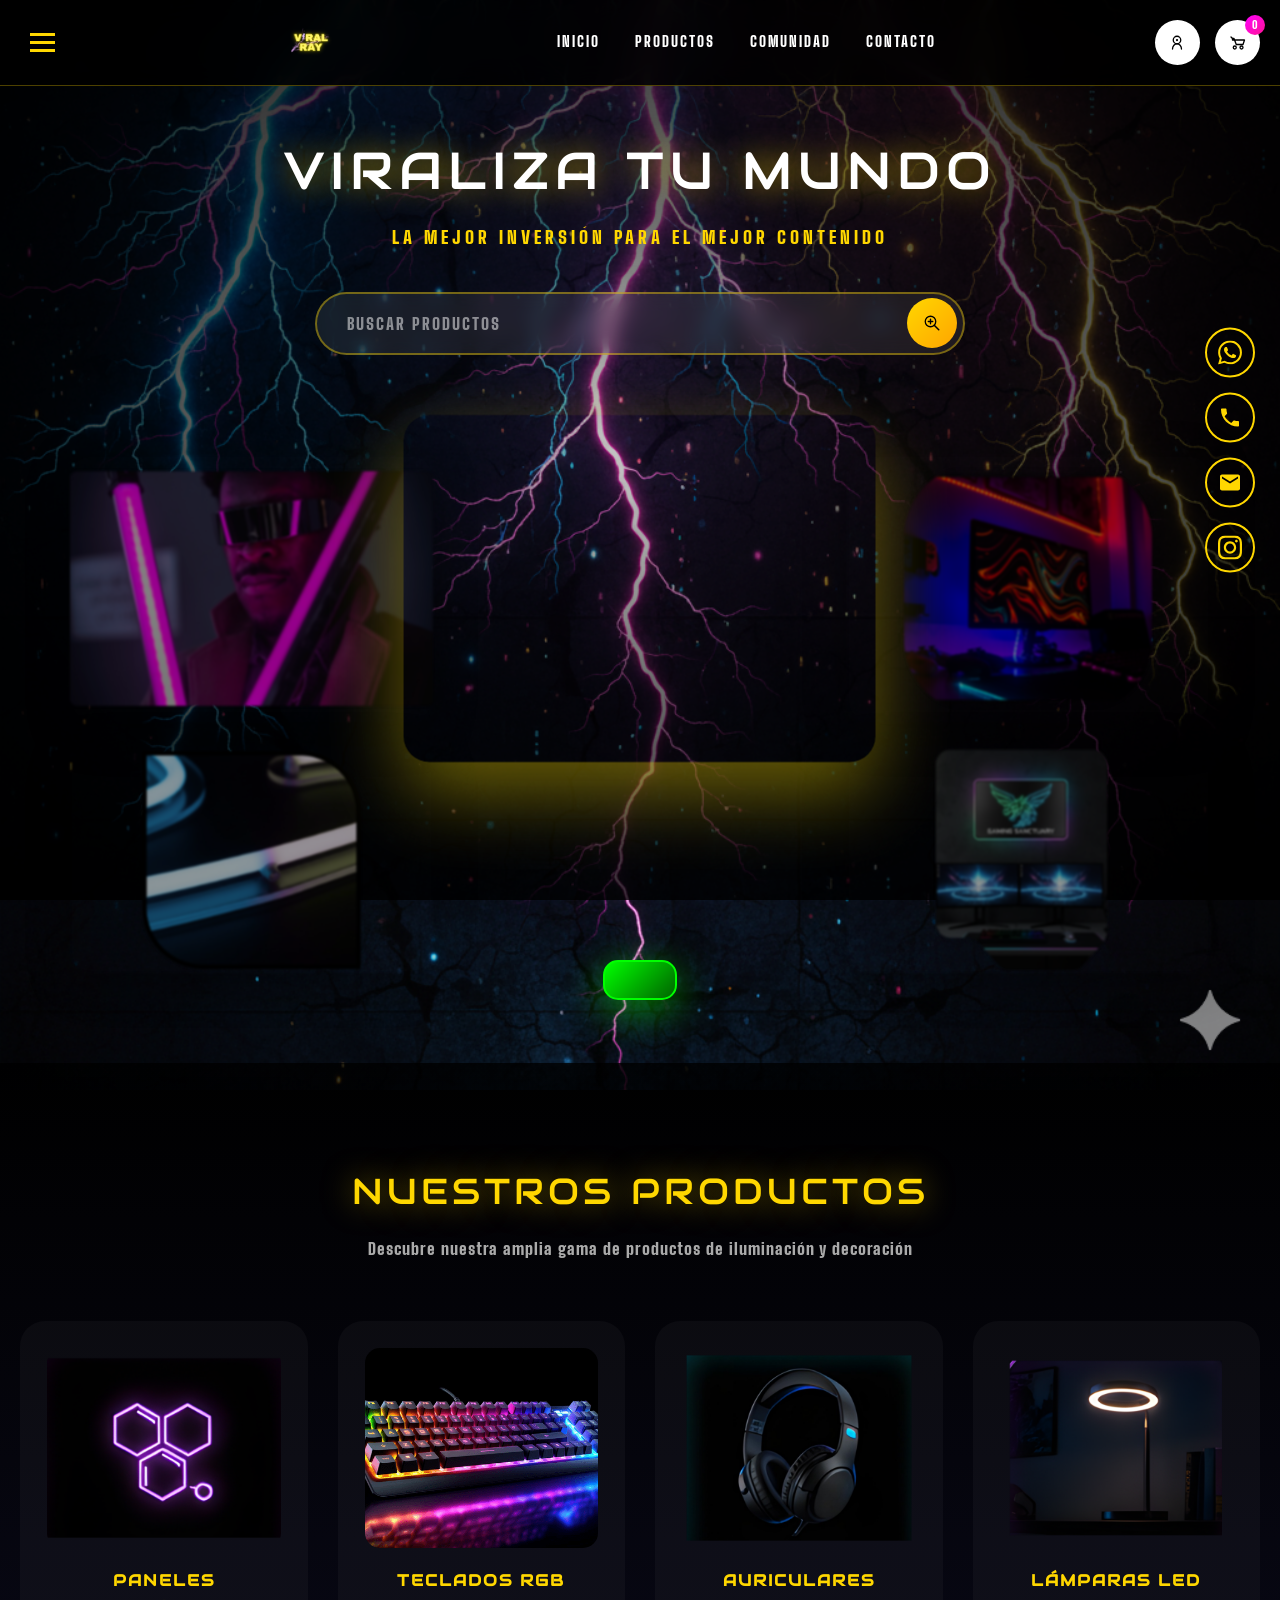
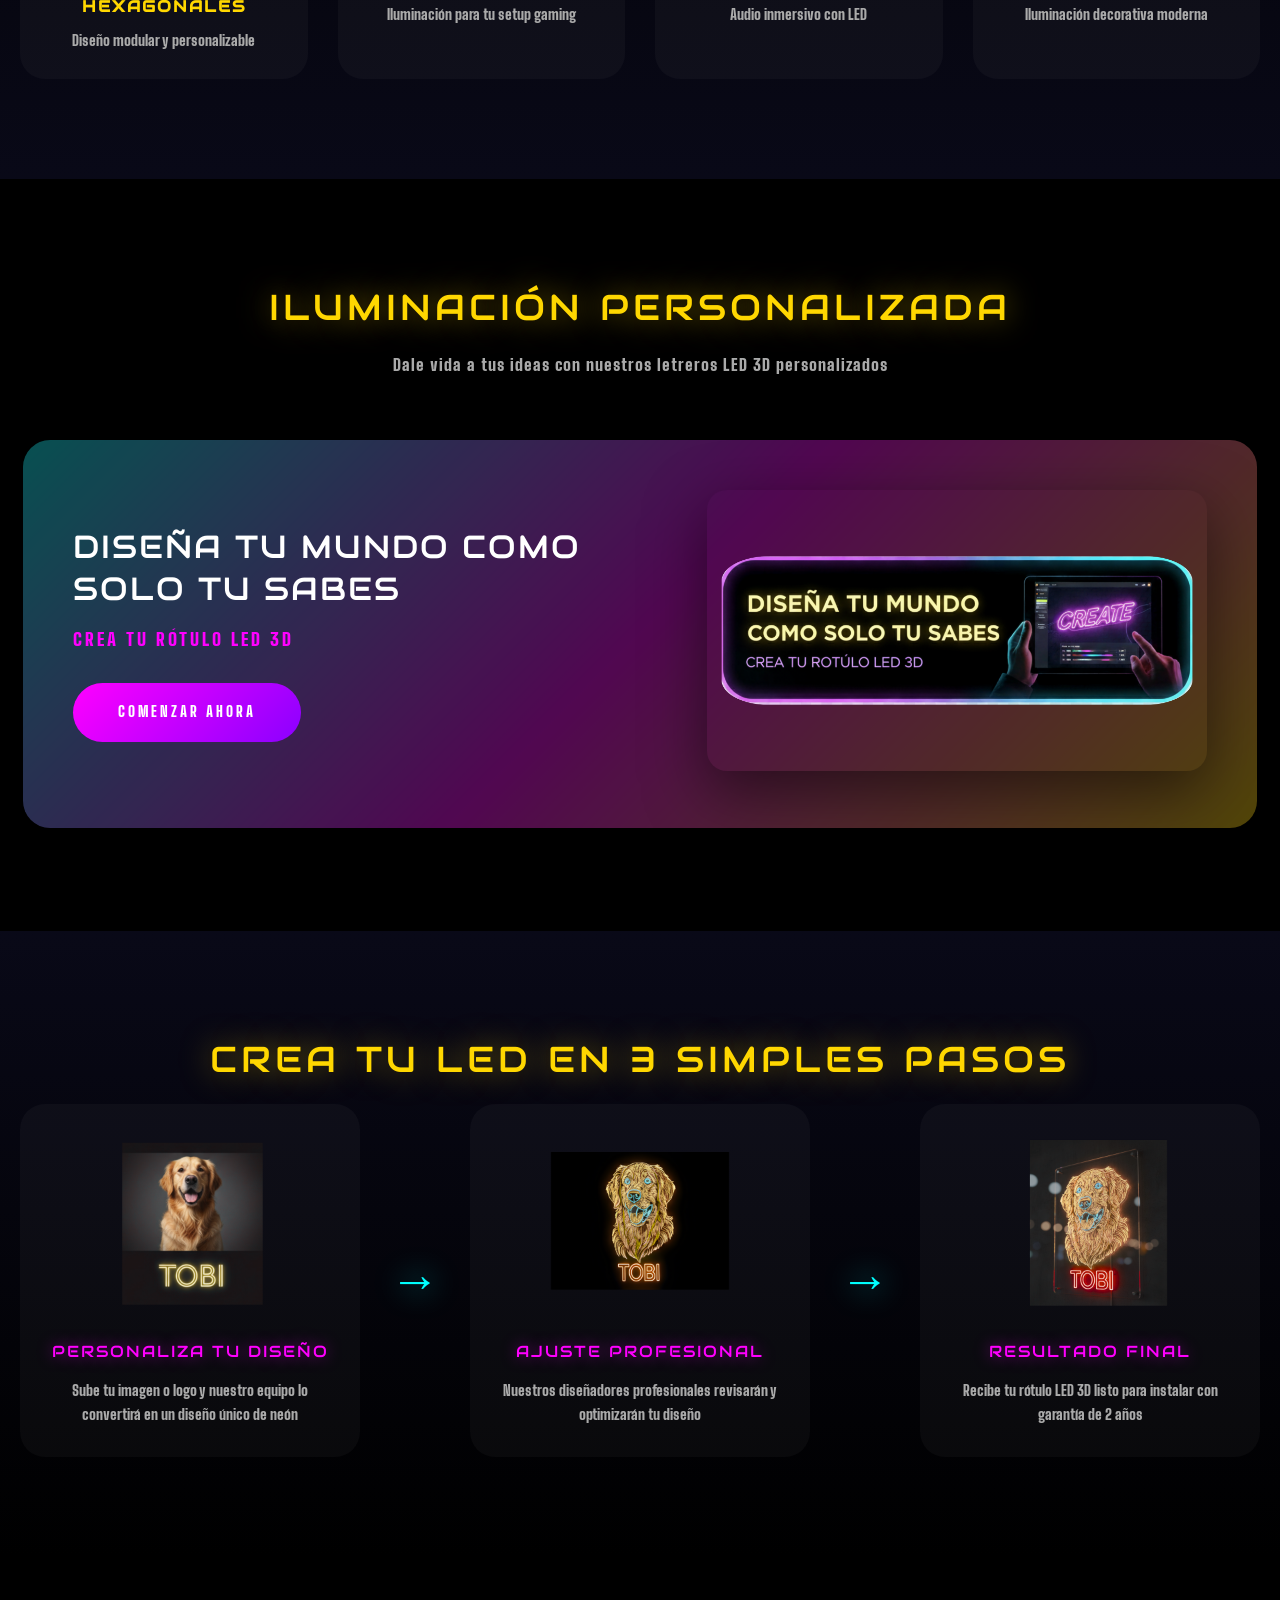
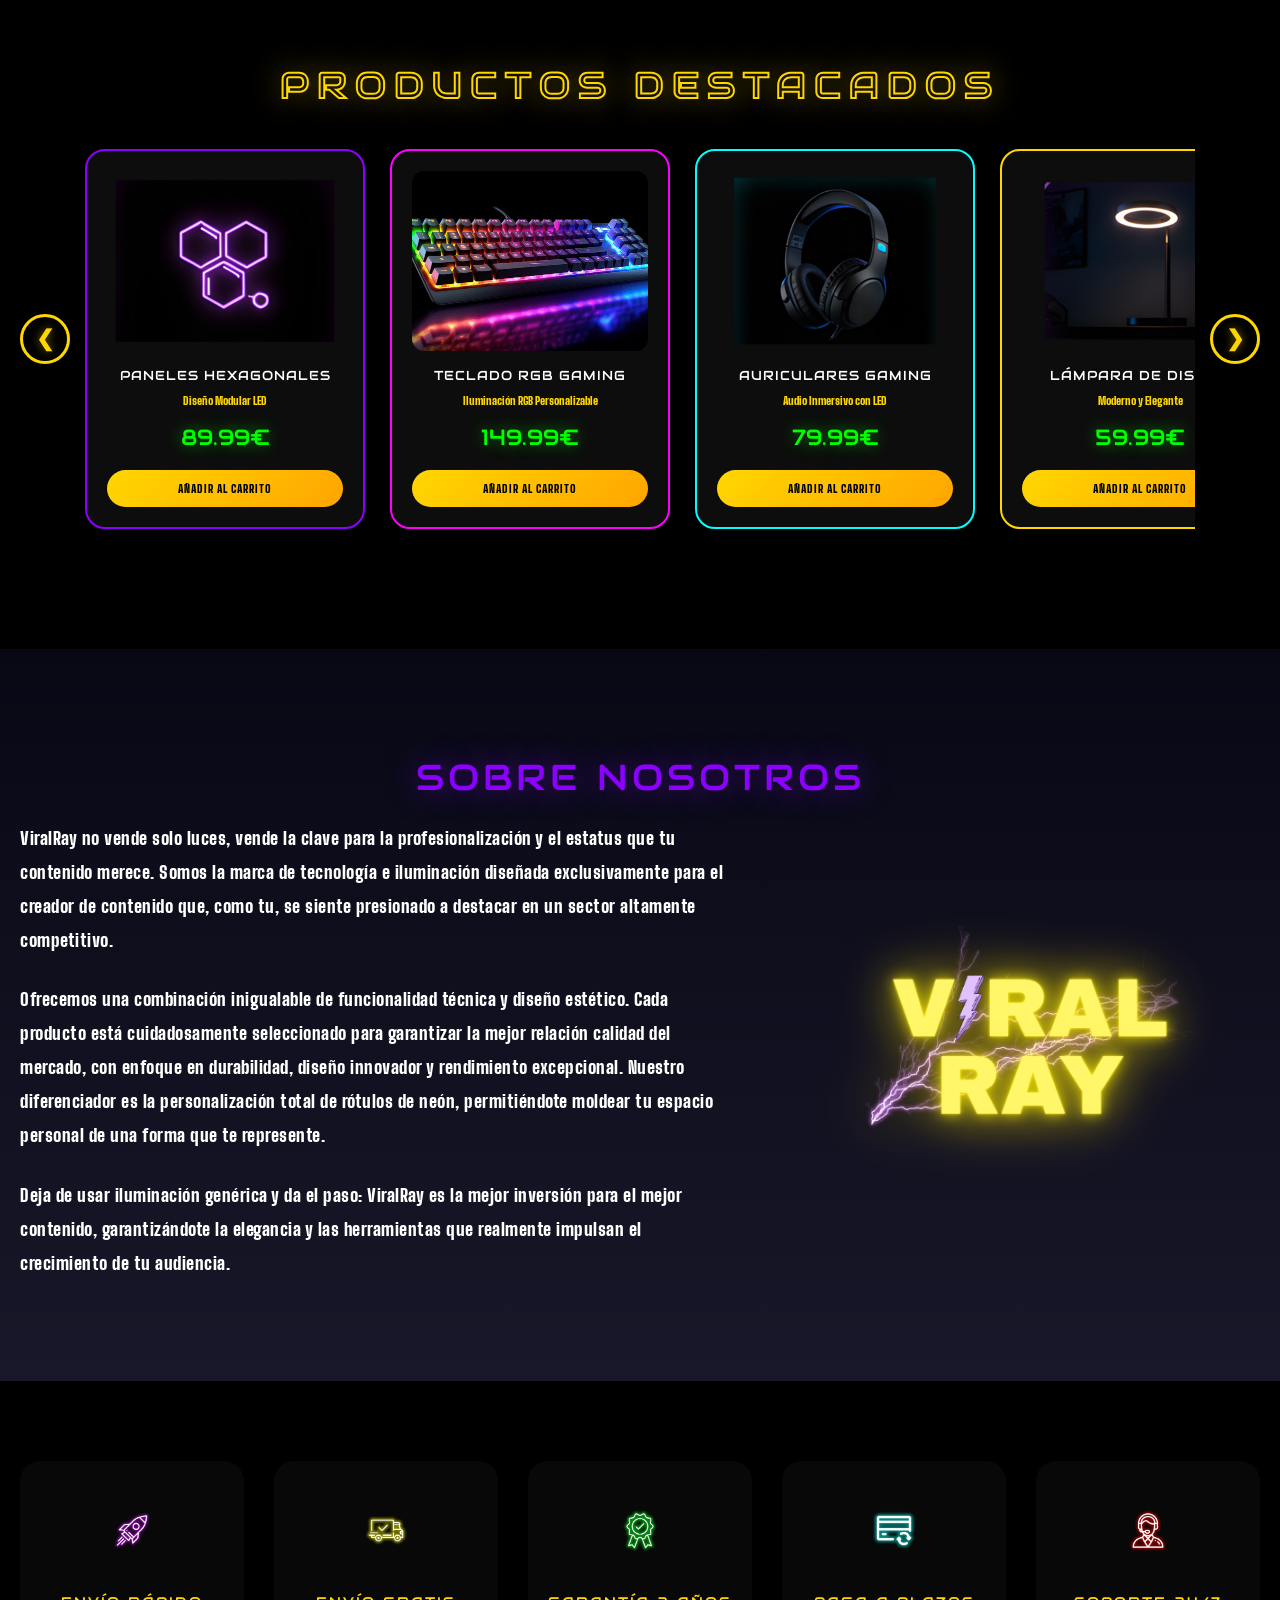
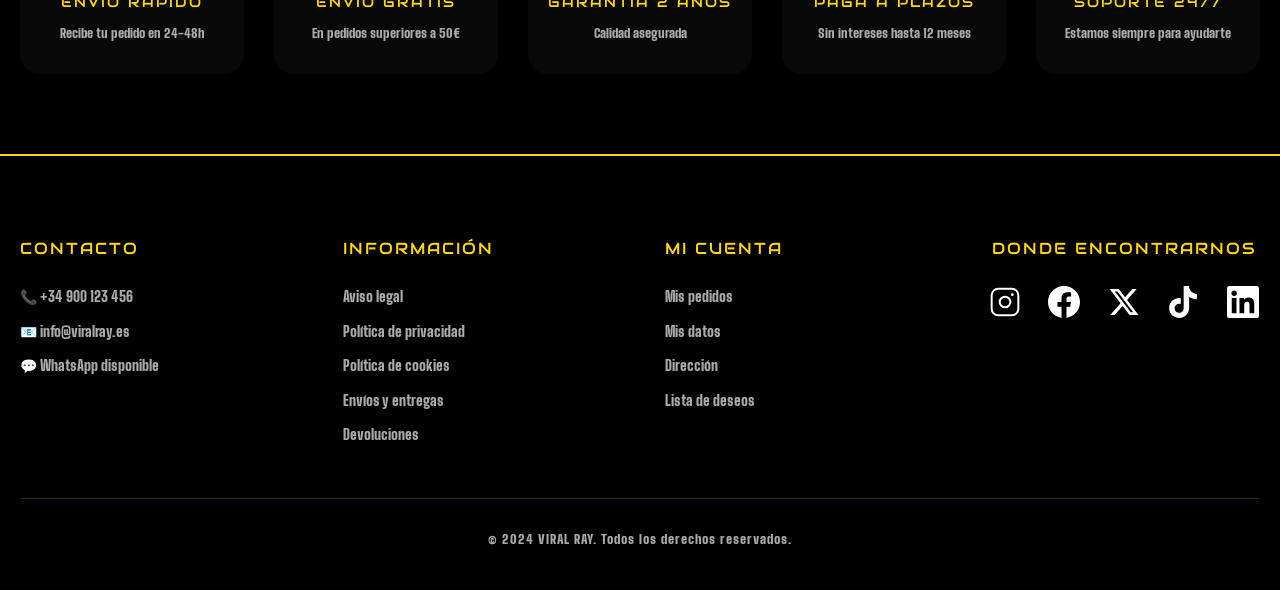
==== index.html @ b5e38661 "Actualización completa: carrito con cantidades, página de pago, páginas legales, sesión persistente " ====
<!DOCTYPE html>
<html lang="es">
<head>
    <meta charset="UTF-8">
    <meta name="viewport" content="width=device-width, initial-scale=1.0">
    <title>VIRAL RAY - Ilumina Tu Mundo</title>
    <link rel="stylesheet" href="styles.css">
    <!-- Favicon ViralRAY -->
    <link rel="icon" type="image/png" href="images/VIRALRAY.png">
</head>
<body>
    <!-- Encabezado -->
    <header class="encabezado">
        <div class="contenedor-encabezado">
            <div class="menu-desplegable">
                <span></span>
                <span></span>
                <span></span>
            </div>

            <div class="logotipo">
                <img src="images/logo-grande-sinfondo.png" alt="VIRAL RAY Logo" class="imagen-logotipo">
            </div>

            <nav class="menu-navegacion">
                <a href="#inicio" class="enlace-navegacion">INICIO</a>
                <a href="#productos" class="enlace-navegacion">PRODUCTOS</a>
                <a href="#comunidad" class="enlace-navegacion">COMUNIDAD</a>
                <a href="#contacto" class="enlace-navegacion">CONTACTO</a>
            </nav>

            <div class="iconos-encabezado">
                <a href="perfil.html" class="contenedor-icono icono-usuario" title="Mi Cuenta">
                    <img src="images/icon-user.svg" alt="Mi Cuenta" class="icono-svg">
                </a>
                <div class="contenedor-icono icono-carrito" title="Mi Cesta">
                    <img src="images/icon-cart.svg" alt="Mi Cesta" class="icono-svg">
                    <span class="contador-carrito">0</span>
                </div>
            </div>
        </div>
    </header>

    <!-- Sección Héroe -->
    <section class="heroe" id="inicio">
        <div class="contenido-heroe">
            <h1 class="titulo-heroe">VIRALIZA TU MUNDO</h1>
            <p class="subtitulo-heroe">LA MEJOR INVERSIÓN PARA EL MEJOR CONTENIDO</p>

            <div class="contenedor-busqueda">
                <input type="text" placeholder="BUSCAR PRODUCTOS" class="entrada-busqueda">
                <button class="boton-busqueda">
                    <img src="images/icon-search.svg" alt="Buscar" class="icono-busqueda">
                </button>
            </div>

            <!-- Galería Dinámica con Video -->
            <div class="galeria-heroe" id="galeriaHeroe">
                <div class="elemento-galeria" data-indice="0">
                    <img src="images/portada-1.png" alt="Contenido Viral 1">
                </div>
                <div class="elemento-galeria" data-indice="1">
                    <img src="images/portada-2.png" alt="Contenido Viral 2">
                </div>
                <div class="elemento-galeria elemento-video" data-indice="2">
                    <video autoplay muted loop playsinline>
                        <source src="images/Video_HOME.mp4" type="video/mp4">
                    </video>
                    <div class="superposicion-video">
                        <span class="icono-reproduccion">▶</span>
                    </div>
                </div>
                <div class="elemento-galeria" data-indice="3">
                    <img src="images/portada-3.png" alt="Contenido Viral 3">
                </div>
                <div class="elemento-galeria" data-indice="4">
                    <img src="images/portada-4.png" alt="Contenido Viral 4">
                </div>
            </div>
        </div>

        <!-- Barra de Contacto Flotante -->
        <div class="contacto-flotante">
            <a href="https://wa.me/34900123456" class="elemento-contacto" title="WhatsApp" target="_blank">
                <svg viewBox="0 0 24 24" fill="currentColor">
                    <path d="M17.472 14.382c-.297-.149-1.758-.867-2.03-.967-.273-.099-.471-.148-.67.15-.197.297-.767.966-.94 1.164-.173.199-.347.223-.644.075-.297-.15-1.255-.463-2.39-1.475-.883-.788-1.48-1.761-1.653-2.059-.173-.297-.018-.458.13-.606.134-.133.298-.347.446-.52.149-.174.198-.298.298-.497.099-.198.05-.371-.025-.52-.075-.149-.669-1.612-.916-2.207-.242-.579-.487-.5-.669-.51-.173-.008-.371-.01-.57-.01-.198 0-.52.074-.792.372-.272.297-1.04 1.016-1.04 2.479 0 1.462 1.065 2.875 1.213 3.074.149.198 2.096 3.2 5.077 4.487.709.306 1.262.489 1.694.625.712.227 1.36.195 1.871.118.571-.085 1.758-.719 2.006-1.413.248-.694.248-1.289.173-1.413-.074-.124-.272-.198-.57-.347m-5.421 7.403h-.004a9.87 9.87 0 01-5.031-1.378l-.361-.214-3.741.982.998-3.648-.235-.374a9.86 9.86 0 01-1.51-5.26c.001-5.45 4.436-9.884 9.888-9.884 2.64 0 5.122 1.03 6.988 2.898a9.825 9.825 0 012.893 6.994c-.003 5.45-4.437 9.884-9.885 9.884m8.413-18.297A11.815 11.815 0 0012.05 0C5.495 0 .16 5.335.157 11.892c0 2.096.547 4.142 1.588 5.945L.057 24l6.305-1.654a11.882 11.882 0 005.683 1.448h.005c6.554 0 11.89-5.335 11.893-11.893a11.821 11.821 0 00-3.48-8.413z"/>
                </svg>
            </a>
            <a href="tel:+34900123456" class="elemento-contacto" title="Teléfono">
                <svg viewBox="0 0 24 24" fill="currentColor">
                    <path d="M6.62 10.79c1.44 2.83 3.76 5.14 6.59 6.59l2.2-2.2c.27-.27.67-.36 1.02-.24 1.12.37 2.33.57 3.57.57.55 0 1 .45 1 1V20c0 .55-.45 1-1 1-9.39 0-17-7.61-17-17 0-.55.45-1 1-1h3.5c.55 0 1 .45 1 1 0 1.25.2 2.45.57 3.57.11.35.03.74-.25 1.02l-2.2 2.2z"/>
                </svg>
            </a>
            <a href="#contacto" class="elemento-contacto" title="Email">
                <svg viewBox="0 0 24 24" fill="currentColor">
                    <path d="M20 4H4c-1.1 0-1.99.9-1.99 2L2 18c0 1.1.9 2 2 2h16c1.1 0 2-.9 2-2V6c0-1.1-.9-2-2-2zm0 4l-8 5-8-5V6l8 5 8-5v2z"/>
                </svg>
            </a>
            <a href="#" class="elemento-contacto" title="Instagram">
                <svg viewBox="0 0 24 24" fill="currentColor">
                    <path d="M12 2.163c3.204 0 3.584.012 4.85.07 3.252.148 4.771 1.691 4.919 4.919.058 1.265.069 1.645.069 4.849 0 3.205-.012 3.584-.069 4.849-.149 3.225-1.664 4.771-4.919 4.919-1.266.058-1.644.07-4.85.07-3.204 0-3.584-.012-4.849-.07-3.26-.149-4.771-1.699-4.919-4.92-.058-1.265-.07-1.644-.07-4.849 0-3.204.013-3.583.07-4.849.149-3.227 1.664-4.771 4.919-4.919 1.266-.057 1.645-.069 4.849-.069zm0-2.163c-3.259 0-3.667.014-4.947.072-4.358.2-6.78 2.618-6.98 6.98-.059 1.281-.073 1.689-.073 4.948 0 3.259.014 3.668.072 4.948.2 4.358 2.618 6.78 6.98 6.98 1.281.058 1.689.072 4.948.072 3.259 0 3.668-.014 4.948-.072 4.354-.2 6.782-2.618 6.979-6.98.059-1.28.073-1.689.073-4.948 0-3.259-.014-3.667-.072-4.947-.196-4.354-2.617-6.78-6.979-6.98-1.281-.059-1.69-.073-4.949-.073zm0 5.838c-3.403 0-6.162 2.759-6.162 6.162s2.759 6.163 6.162 6.163 6.162-2.759 6.162-6.163c0-3.403-2.759-6.162-6.162-6.162zm0 10.162c-2.209 0-4-1.79-4-4 0-2.209 1.791-4 4-4s4 1.791 4 4c0 2.21-1.791 4-4 4zm6.406-11.845c-.796 0-1.441.645-1.441 1.44s.645 1.44 1.441 1.44c.795 0 1.439-.645 1.439-1.44s-.644-1.44-1.439-1.44z"/>
                </svg>
            </a>
        </div>
    </section>

    <!-- Sección de Productos -->
    <section class="seccion-productos" id="productos">
        <div class="contenedor">
            <h2 class="titulo-seccion amarillo">NUESTROS PRODUCTOS</h2>
            <p class="subtitulo-seccion">Descubre nuestra amplia gama de productos de iluminación y decoración</p>

            <div class="cuadricula-productos">
                <div class="categoria-producto">
                    <div class="imagen-categoria">
                        <img src="images/productos/Panel hexagonal.png" alt="Paneles Hexagonales">
                    </div>
                    <h3>PANELES HEXAGONALES</h3>
                    <p>Diseño modular y personalizable</p>
                </div>
                <div class="categoria-producto">
                    <div class="imagen-categoria">
                        <img src="images/productos/Teclado RGB.png" alt="Teclados RGB">
                    </div>
                    <h3>TECLADOS RGB</h3>
                    <p>Iluminación para tu setup gaming</p>
                </div>
                <div class="categoria-producto">
                    <div class="imagen-categoria">
                        <img src="images/productos/Cascos.png" alt="Auriculares Gaming">
                    </div>
                    <h3>AURICULARES</h3>
                    <p>Audio inmersivo con LED</p>
                </div>
                <div class="categoria-producto">
                    <div class="imagen-categoria">
                        <img src="images/productos/Lámpara de diseño.png" alt="Lámparas LED">
                    </div>
                    <h3>LÁMPARAS LED</h3>
                    <p>Iluminación decorativa moderna</p>
                </div>
            </div>
        </div>
    </section>

    <!-- Sección de Iluminación Personalizada -->
    <section class="iluminacion-personalizada">
        <div class="contenedor">
            <h2 class="titulo-seccion amarillo">ILUMINACIÓN PERSONALIZADA</h2>
            <p class="subtitulo-seccion">Dale vida a tus ideas con nuestros letreros LED 3D personalizados</p>

            <div class="banner-promocional">
                <div class="contenido-promocional">
                    <h3>DISEÑA TU MUNDO COMO SOLO TU SABES</h3>
                    <p class="subtitulo-promocional">CREA TU RÓTULO LED 3D</p>
                    <a href="#" class="boton-accion">COMENZAR AHORA</a>
                </div>
                <div class="imagen-promocional">
                    <img src="images/Imagen completa.png" alt="Crea tu rótulo">
                </div>
            </div>
        </div>
    </section>

    <!-- Sección de Pasos -->
    <section class="seccion-pasos">
        <div class="contenedor">
            <h2 class="titulo-seccion amarillo">CREA TU LED EN 3 SIMPLES PASOS</h2>

            <div class="contenedor-pasos">
                <div class="tarjeta-paso">
                    <div class="imagen-paso">
                        <img src="images/Paso 1.png" alt="Paso 1: Sube tu diseño">
                    </div>
                    <h3 class="titulo-paso magenta">PERSONALIZA TU DISEÑO</h3>
                    <p class="descripcion-paso">Sube tu imagen o logo y nuestro equipo lo convertirá en un diseño único de neón</p>
                </div>

                <div class="flecha-paso">→</div>

                <div class="tarjeta-paso">
                    <div class="imagen-paso">
                        <img src="images/Paso 2.png" alt="Paso 2: Ajuste profesional">
                    </div>
                    <h3 class="titulo-paso magenta">AJUSTE PROFESIONAL</h3>
                    <p class="descripcion-paso">Nuestros diseñadores profesionales revisarán y optimizarán tu diseño</p>
                </div>

                <div class="flecha-paso">→</div>

                <div class="tarjeta-paso">
                    <div class="imagen-paso">
                        <img src="images/Paso 3.png" alt="Paso 3: Recibe tu producto">
                    </div>
                    <h3 class="titulo-paso magenta">RESULTADO FINAL</h3>
                    <p class="descripcion-paso">Recibe tu rótulo LED 3D listo para instalar con garantía de 2 años</p>
                </div>
            </div>
        </div>
    </section>

    <!-- Sección de Productos Destacados -->
    <section class="productos-destacados" id="productos-destacados">
        <div class="contenedor">
            <h2 class="titulo-seccion amarillo estarcido">PRODUCTOS DESTACADOS</h2>

            <div class="carrusel-productos">
                <button class="flecha-carrusel izq" onclick="moverCarrusel(-1)">❮</button>
                <div class="pista-productos" id="pistaProductos">
                    <div class="tarjeta-producto" data-producto="1" data-nombre="Paneles Hexagonales LED" data-precio="89.99">
                        <div class="imagen-producto">
                            <img src="images/productos/Panel hexagonal.png" alt="Paneles Hexagonales">
                        </div>
                        <div class="informacion-producto">
                            <h4 class="titulo-producto">PANELES HEXAGONALES</h4>
                            <p class="subtitulo-producto">Diseño Modular LED</p>
                            <p class="precio-producto">89.99€</p>
                            <button type="button" class="boton-agregar-carrito" onclick="agregarAlCarritoDesdeBoton(this)">AÑADIR AL CARRITO</button>
                        </div>
                    </div>

                    <div class="tarjeta-producto" data-producto="2" data-nombre="Teclado Mecánico RGB" data-precio="149.99">
                        <div class="imagen-producto">
                            <img src="images/productos/Teclado RGB.png" alt="Teclado RGB">
                        </div>
                        <div class="informacion-producto">
                            <h4 class="titulo-producto">TECLADO RGB GAMING</h4>
                            <p class="subtitulo-producto">Iluminación RGB Personalizable</p>
                            <p class="precio-producto">149.99€</p>
                            <button type="button" class="boton-agregar-carrito" onclick="agregarAlCarritoDesdeBoton(this)">AÑADIR AL CARRITO</button>
                        </div>
                    </div>

                    <div class="tarjeta-producto" data-producto="3" data-nombre="Auriculares Gaming Pro" data-precio="79.99">
                        <div class="imagen-producto">
                            <img src="images/productos/Cascos.png" alt="Auriculares">
                        </div>
                        <div class="informacion-producto">
                            <h4 class="titulo-producto">AURICULARES GAMING</h4>
                            <p class="subtitulo-producto">Audio Inmersivo con LED</p>
                            <p class="precio-producto">79.99€</p>
                            <button type="button" class="boton-agregar-carrito" onclick="agregarAlCarritoDesdeBoton(this)">AÑADIR AL CARRITO</button>
                        </div>
                    </div>

                    <div class="tarjeta-producto" data-producto="4" data-nombre="Lámpara LED de Diseño" data-precio="59.99">
                        <div class="imagen-producto">
                            <img src="images/productos/Lámpara de diseño.png" alt="Lámpara">
                        </div>
                        <div class="informacion-producto">
                            <h4 class="titulo-producto">LÁMPARA DE DISEÑO</h4>
                            <p class="subtitulo-producto">Moderno y Elegante</p>
                            <p class="precio-producto">59.99€</p>
                            <button type="button" class="boton-agregar-carrito" onclick="agregarAlCarritoDesdeBoton(this)">AÑADIR AL CARRITO</button>
                        </div>
                    </div>

                    <div class="tarjeta-producto" data-producto="5" data-nombre="Pack Completo Gaming" data-precio="249.99">
                        <div class="imagen-producto">
                            <img src="images/portada-2.png" alt="Pack Gaming">
                        </div>
                        <div class="informacion-producto">
                            <h4 class="titulo-producto">PACK GAMING SETUP</h4>
                            <p class="subtitulo-producto">Todo lo que necesitas</p>
                            <p class="precio-producto">249.99€</p>
                            <button type="button" class="boton-agregar-carrito" onclick="agregarAlCarritoDesdeBoton(this)">AÑADIR AL CARRITO</button>
                        </div>
                    </div>

                    <div class="tarjeta-producto" data-producto="6" data-nombre="Rótulo LED Personalizado" data-precio="129.99">
                        <div class="imagen-producto">
                            <img src="images/portada-3.png" alt="Rótulo LED">
                        </div>
                        <div class="informacion-producto">
                            <h4 class="titulo-producto">RÓTULO LED 3D</h4>
                            <p class="subtitulo-producto">Personaliza tu espacio</p>
                            <p class="precio-producto">129.99€</p>
                            <button type="button" class="boton-agregar-carrito" onclick="agregarAlCarritoDesdeBoton(this)">AÑADIR AL CARRITO</button>
                        </div>
                    </div>

                    <div class="tarjeta-producto" data-producto="7" data-nombre="Panel RGB 60cm" data-precio="69.99">
                        <div class="imagen-producto">
                            <img src="images/portada-4.png" alt="Panel RGB">
                        </div>
                        <div class="informacion-producto">
                            <h4 class="titulo-producto">PANEL RGB 60CM</h4>
                            <p class="subtitulo-producto">Iluminación ambiental</p>
                            <p class="precio-producto">69.99€</p>
                            <button type="button" class="boton-agregar-carrito" onclick="agregarAlCarritoDesdeBoton(this)">AÑADIR AL CARRITO</button>
                        </div>
                    </div>
                </div>
                <button class="flecha-carrusel der" onclick="moverCarrusel(1)">❯</button>
            </div>
        </div>
    </section>

    <!-- Sección Sobre Nosotros -->
    <section class="seccion-confianza" id="comunidad">
        <div class="contenedor">
            <h2 class="titulo-seccion purpura">SOBRE NOSOTROS</h2>

            <div class="contenido-confianza">
                <div class="texto-confianza">
                    <p>ViralRay no vende solo luces, vende la clave para la profesionalización y el estatus que tu contenido merece. Somos la marca de tecnología e iluminación diseñada exclusivamente para el creador de contenido que, como tu, se siente presionado a destacar en un sector altamente competitivo.</p>
                    <br>
                    <p>Ofrecemos una combinación inigualable de funcionalidad técnica y diseño estético. Cada producto está cuidadosamente seleccionado para garantizar la mejor relación calidad del mercado, con enfoque en durabilidad, diseño innovador y rendimiento excepcional. Nuestro diferenciador es la personalización total de rótulos de neón, permitiéndote moldear tu espacio personal de una forma que te represente.</p>
                    <br>
                    <p>Deja de usar iluminación genérica y da el paso: ViralRay es la mejor inversión para el mejor contenido, garantizándote la elegancia y las herramientas que realmente impulsan el crecimiento de tu audiencia.</p>
                </div>
                <div class="logotipo-confianza">
                    <img src="images/logo-grande-sinfondo.png" alt="VIRAL RAY Logo" class="imagen-logotipo-confianza">
                </div>
            </div>
        </div>
    </section>

    <!-- Sección de Elementos de Confianza -->
    <section class="elementos-confianza">
        <div class="contenedor">
            <div class="cuadricula-elementos">
                <div class="tarjeta-elemento">
                    <div class="icono-elemento">
                        <img src="images/Cohete.png" alt="Envío Rápido">
                    </div>
                    <h4>ENVÍO RÁPIDO</h4>
                    <p>Recibe tu pedido en 24-48h</p>
                </div>

                <div class="tarjeta-elemento">
                    <div class="icono-elemento">
                        <img src="images/Camión.png" alt="Envío Gratis">
                    </div>
                    <h4>ENVÍO GRATIS</h4>
                    <p>En pedidos superiores a 50€</p>
                </div>

                <div class="tarjeta-elemento">
                    <div class="icono-elemento">
                        <img src="images/Garantía.png" alt="Garantía">
                    </div>
                    <h4>GARANTÍA 2 AÑOS</h4>
                    <p>Calidad asegurada</p>
                </div>

                <div class="tarjeta-elemento">
                    <div class="icono-elemento">
                        <img src="images/Pagar a palzos.png" alt="Pago a Plazos">
                    </div>
                    <h4>PAGA A PLAZOS</h4>
                    <p>Sin intereses hasta 12 meses</p>
                </div>

                <div class="tarjeta-elemento">
                    <div class="icono-elemento">
                        <img src="images/Atención 24_7.png" alt="Atención 24/7">
                    </div>
                    <h4>SOPORTE 24/7</h4>
                    <p>Estamos siempre para ayudarte</p>
                </div>
            </div>
        </div>
    </section>

    <!-- Pie de Página -->
    <footer class="pie-pagina" id="contacto">
        <div class="contenedor">
            <div class="contenido-pie">
                <div class="columna-pie">
                    <h4 class="titulo-pie">CONTACTO</h4>
                    <p>📞 +34 900 123 456</p>
                    <p>📧 info@viralray.es</p>
                    <p>💬 WhatsApp disponible</p>
                </div>

                <div class="columna-pie">
                    <h4 class="titulo-pie">INFORMACIÓN</h4>
                    <a href="aviso-legal.html">Aviso legal</a>
                    <a href="politica-privacidad.html">Política de privacidad</a>
                    <a href="politica-cookies.html">Política de cookies</a>
                    <a href="envios.html">Envíos y entregas</a>
                    <a href="envios.html">Devoluciones</a>
                </div>

                <div class="columna-pie">
                    <h4 class="titulo-pie">MI CUENTA</h4>
                    <a href="#" class="enlace-cuenta" data-accion="pedidos">Mis pedidos</a>
                    <a href="#" class="enlace-cuenta" data-accion="datos">Mis datos</a>
                    <a href="#" class="enlace-cuenta" data-accion="direccion">Dirección</a>
                    <a href="#" class="enlace-cuenta" data-accion="lista-deseos">Lista de deseos</a>
                </div>

                <div class="columna-pie columna-social">
                    <h4 class="titulo-pie">DONDE ENCONTRARNOS</h4>
                    <div class="iconos-sociales">
                        <a href="#" class="icono-social" title="Instagram">
                            <svg viewBox="0 0 24 24" fill="none" stroke="currentColor" stroke-width="1.5">
                                <rect x="2" y="2" width="20" height="20" rx="5" ry="5"></rect>
                                <circle cx="12" cy="12" r="4"></circle>
                                <circle cx="17.5" cy="6.5" r="1" fill="currentColor" stroke="none"></circle>
                            </svg>
                        </a>
                        <a href="#" class="icono-social" title="Facebook">
                            <svg viewBox="0 0 24 24" fill="currentColor">
                                <path d="M24 12.073c0-6.627-5.373-12-12-12s-12 5.373-12 12c0 5.99 4.388 10.954 10.125 11.854v-8.385H7.078v-3.47h3.047V9.43c0-3.007 1.792-4.669 4.533-4.669 1.312 0 2.686.235 2.686.235v2.953H15.83c-1.491 0-1.956.925-1.956 1.874v2.25h3.328l-.532 3.47h-2.796v8.385C19.612 23.027 24 18.062 24 12.073z"/>
                            </svg>
                        </a>
                        <a href="#" class="icono-social" title="X">
                            <svg viewBox="0 0 24 24" fill="currentColor">
                                <path d="M18.244 2.25h3.308l-7.227 8.26 8.502 11.24H16.17l-5.214-6.817L4.99 21.75H1.68l7.73-8.835L1.254 2.25H8.08l4.713 6.231zm-1.161 17.52h1.833L7.084 4.126H5.117z"/>
                            </svg>
                        </a>
                        <a href="#" class="icono-social" title="TikTok">
                            <svg viewBox="0 0 24 24" fill="currentColor">
                                <path d="M12.525.02c1.31-.02 2.61-.01 3.91-.02.08 1.53.63 3.09 1.75 4.17 1.12 1.11 2.7 1.62 4.24 1.79v4.03c-1.44-.05-2.89-.35-4.2-.97-.57-.26-1.1-.59-1.62-.93-.01 2.92.01 5.84-.02 8.75-.08 1.4-.54 2.79-1.35 3.94-1.31 1.92-3.58 3.17-5.91 3.21-1.43.08-2.86-.31-4.08-1.03-2.02-1.19-3.44-3.37-3.65-5.71-.02-.5-.03-1-.01-1.49.18-1.9 1.12-3.72 2.58-4.96 1.66-1.44 3.98-2.13 6.15-1.72.02 1.48-.04 2.96-.04 4.44-.99-.32-2.15-.23-3.02.37-.63.41-1.11 1.04-1.36 1.75-.21.51-.15 1.07-.14 1.61.24 1.64 1.82 3.02 3.5 2.87 1.12-.01 2.19-.66 2.77-1.61.19-.33.4-.67.41-1.06.1-1.79.06-3.57.07-5.36.01-4.03-.01-8.05.02-12.07z"/>
                            </svg>
                        </a>
                        <a href="#" class="icono-social" title="LinkedIn">
                            <svg viewBox="0 0 24 24" fill="currentColor">
                                <path d="M20.447 20.452h-3.554v-5.569c0-1.328-.027-3.037-1.852-3.037-1.853 0-2.136 1.445-2.136 2.939v5.667H9.351V9h3.414v1.561h.046c.477-.9 1.637-1.85 3.37-1.85 3.601 0 4.267 2.37 4.267 5.455v6.286zM5.337 7.433c-1.144 0-2.063-.926-2.063-2.065 0-1.138.92-2.063 2.063-2.063 1.14 0 2.064.925 2.064 2.063 0 1.139-.925 2.065-2.064 2.065zm1.782 13.019H3.555V9h3.564v11.452zM22.225 0H1.771C.792 0 0 .774 0 1.729v20.542C0 23.227.792 24 1.771 24h20.451C23.2 24 24 23.227 24 22.271V1.729C24 .774 23.2 0 22.222 0h.003z"/>
                            </svg>
                        </a>
                    </div>
                </div>
            </div>

            <div class="parte-inferior-pie">
                <p>&copy; 2024 VIRAL RAY. Todos los derechos reservados.</p>
            </div>
        </div>
    </footer>

    <!-- Modal del Carrito -->
    <div class="modal-carrito" id="modalCarrito">
        <div class="contenido-modal-carrito">
            <div class="encabezado-modal-carrito">
                <h3>🛒 MI CESTA</h3>
                <button class="cerrar-modal" id="cerrarModalCarrito">&times;</button>
            </div>
            <div class="cuerpo-modal-carrito" id="cuerpoModalCarrito">
                <!-- Los productos del carrito se insertarán aquí -->
            </div>
            <div class="pie-modal-carrito">
                <div class="total-carrito">
                    <span>Total:</span>
                    <span id="totalCarrito">0.00€</span>
                </div>
                <button class="boton-pagar" id="botonPagar">IR AL PAGO</button>
                <div class="metodos-pago">
                    <p class="texto-metodos-pago">Pagos 100% seguros</p>
                    <div class="iconos-metodos-pago">
                        <div class="metodo-pago" title="Visa">
                            <svg viewBox="0 0 50 50" fill="none">
                                <rect width="50" height="50" rx="6" fill="#1A1F71"/>
                                <path d="M20.5 25.5L22 18H25L23.5 25.5L26 32H23L20.5 25.5ZM18 18L15.5 27L15 32H12L15.5 18H18ZM29.5 18L27.5 25.5L27 28H26.5L26 25.5L29.5 18ZM32 18L34.5 23.5L35 18H38L35 32H32L32 18ZM25 18L22.5 27L22 32H19L21.5 18H25Z" fill="white"/>
                            </svg>
                        </div>
                        <div class="metodo-pago" title="Mastercard">
                            <svg viewBox="0 0 50 50" fill="none">
                                <rect width="50" height="50" rx="6" fill="#333"/>
                                <circle cx="19" cy="25" r="10" fill="#EB001B"/>
                                <circle cx="31" cy="25" r="10" fill="#F79E1B"/>
                                <path d="M25 17.5C26.8 19.3 28 21.5 28 25C28 28.5 26.8 30.7 25 32.5C23.2 30.7 22 28.5 22 25C22 21.5 23.2 19.3 25 17.5Z" fill="#FF5F00"/>
                            </svg>
                        </div>
                        <div class="metodo-pago" title="PayPal">
                            <svg viewBox="0 0 50 50" fill="none">
                                <rect width="50" height="50" rx="6" fill="#003087"/>
                                <path d="M22 15H33C35.5 15 37.5 17 37.5 19.5C37.5 23 33 24 29 24H28V26.5C28 28 27.5 30 25 30H22V15ZM28 21H29.5C30.5 21 31.5 20.5 31.5 19.5C31.5 18.5 30.5 18 29.5 18H28V21Z" fill="white"/>
                                <path d="M18 15H14L12 22H15L14 30H17L18 26H19C21 26 23 24.5 23 22.5C23 20.5 21.5 19 19.5 19H18V15Z" fill="#003087"/>
                            </svg>
                        </div>
                        <div class="metodo-pago" title="Apple Pay">
                            <svg viewBox="0 0 50 50" fill="none">
                                <rect width="50" height="50" rx="6" fill="#000"/>
                                <path d="M15 20C16 18 18 17 20 17C21 17 22.5 17.5 23.5 18.5C24.3 19.3 25 20.5 25 22C25 24.5 23.5 26 21.5 26H20V29C20 29.5 19.5 30 19 30C18.5 30 18 29.5 18 29V20C17.5 20 16.5 20 15 20Z" fill="white"/>
                                <path d="M28 17C29 17 30.5 17.5 31.5 18.5C32.3 19.3 33 20.5 33 22C33 24.5 31.5 26 29.5 26C28.5 26 27 25.5 26 24.5V30C26 30.5 25.5 31 25 31C24.5 31 24 30.5 24 30V18C24.5 17.5 26 17 28 17Z" fill="white"/>
                            </svg>
                        </div>
                        <div class="metodo-pago" title="Bizum">
                            <svg viewBox="0 0 50 50" fill="none">
                                <rect width="50" height="50" rx="6" fill="#FF5722"/>
                                <text x="25" y="32" text-anchor="middle" fill="white" font-size="16" font-weight="bold" font-family="Arial">B</text>
                            </svg>
                        </div>
                    </div>
                    <div class="certificado-seguridad">
                        <svg viewBox="0 0 24 24" width="14" height="14" fill="#00AA00">
                            <path d="M12 1L3 5v6c0 5.55 3.84 10.74 9 12 5.16-1.26 9-6.45 9-12V5l-9-4zm-2 16l-4-4 1.41-1.41L10 14.17l6.59-6.59L18 9l-8 8z"/>
                        </svg>
                        <span>ssl seguro</span>
                    </div>
                </div>
            </div>
        </div>
    </div>

    <!-- Modal de Cuenta -->
    <div class="modal-cuenta" id="modalCuenta">
        <div class="contenido-modal-cuenta">
            <div class="encabezado-modal-cuenta">
                <img src="images/logo-grande-sinfondo.png" alt="VIRAL RAY" class="logotipo-cuenta">
                <button class="cerrar-modal" id="cerrarModalCuenta">&times;</button>
            </div>
            <div class="titulo-cuenta">INICIAR SESIÓN</div>
            <div class="linea-divisoria"></div>
            <div class="contenedor-formulario-cuenta">
                <!-- Formulario de Inicio de Sesión -->
                <form class="formulario-cuenta" id="formularioIniciarSesion">
                    <div class="inicio-social">
                        <button type="button" class="boton-google">
                            <svg viewBox="0 0 24 24" width="20" height="20">
                                <path fill="#4285F4" d="M22.56 12.25c0-.78-.07-1.53-.2-2.25H12v4.26h5.92c-.26 1.37-1.04 2.53-2.21 3.31v2.77h3.57c2.08-1.92 3.28-4.74 3.28-8.09z"/>
                                <path fill="#34A853" d="M12 23c2.97 0 5.46-.98 7.28-2.66l-3.57-2.77c-.98.66-2.23 1.06-3.71 1.06-2.86 0-5.29-1.93-6.16-4.53H2.18v2.84C3.99 20.53 7.7 23 12 23z"/>
                                <path fill="#FBBC05" d="M5.84 14.09c-.22-.66-.35-1.36-.35-2.09s.13-1.43.35-2.09V7.07H2.18C1.43 8.55 1 10.22 1 12s.43 3.45 1.18 4.93l2.85-2.22.81-.62z"/>
                                <path fill="#EA4335" d="M12 5.38c1.62 0 3.06.56 4.21 1.64l3.15-3.15C17.45 2.09 14.97 1 12 1 7.7 1 3.99 3.47 2.18 7.07l3.66 2.84c.87-2.6 3.3-4.53 6.16-4.53z"/>
                            </svg>
                            Iniciar sesión con Google
                        </button>
                    </div>
                    
                    <!-- reCAPTCHA -->
                    <div class="recaptcha-contenedor">
                        <div class="g-recaptcha" data-sitekey="6LeIxAcTAAAAAJcZVRqyHh71UMIEGNQ_MXjiZKhI"></div>
                    </div>
                    
                    <div class="divisor-formulario">
                        <span>o bien</span>
                    </div>
                    <div class="grupo-formulario">
                        <input type="email" id="correoIniciarSesion" placeholder="e-mail *" required>
                    </div>
                    <div class="grupo-formulario">
                        <input type="password" id="contrasenaIniciarSesion" placeholder="contraseña *" required>
                    </div>
                    <a href="#" class="contrasena-olvidada">He olvidado mi contraseña</a>
                    <button type="submit" class="boton-enviar">INICIAR SESIÓN</button>
                    
                    <div class="linea-divisoria-mini"></div>
                    <div class="enlace-registro">
                        <span>¿Eres nuevo cliente?</span>
                        <button type="button" class="boton-crear-cuenta" id="mostrarCrearCuenta">CREAR CUENTA</button>
                    </div>
                </form>

                <!-- Formulario de Registro -->
                <form class="formulario-cuenta oculto" id="formularioCrearCuenta">
                    <div class="titulo-formulario">CREAR CUENTA</div>
                    <div class="grupo-formulario">
                        <input type="text" id="nombreRegistro" placeholder="nombre completo *" required>
                    </div>
                    <div class="grupo-formulario">
                        <input type="email" id="correoRegistro" placeholder="e-mail *" required>
                    </div>
                    <div class="grupo-formulario">
                        <input type="password" id="contrasenaRegistro" placeholder="contraseña *" required>
                    </div>
                    <div class="grupo-formulario">
                        <input type="password" id="confirmarContrasena" placeholder="repetir contraseña *" required>
                    </div>
                    <div class="casilla-terminos">
                        <input type="checkbox" id="aceptarTerminos" required>
                        <label for="aceptarTerminos">Acepto los <a href="#">términos y condiciones</a></label>
                    </div>
                    <button type="submit" class="boton-enviar">CREAR CUENTA</button>
                    <button type="button" class="boton-volver" id="volverInicioSesion">&larr; Volver</button>
                </form>
            </div>
        </div>
    </div>

    <!-- Panel de Usuario (mostrado después de iniciar sesión) -->
    <div class="panel-usuario oculto" id="panelUsuario">
        <div class="contenido-panel">
            <div class="encabezado-panel">
                <img src="images/logo-grande-sinfondo.png" alt="VIRAL RAY" class="logotipo-panel">
                <button class="cerrar-modal" id="cerrarPanel">&times;</button>
            </div>
            <div class="informacion-usuario-panel">
                <div class="avatar-usuario">
                    <svg viewBox="0 0 24 24" fill="currentColor">
                        <path d="M12 12c2.21 0 4-1.79 4-4s-1.79-4-4-4-4 1.79-4 4 1.79 4 4 4zm0 2c-2.67 0-8 1.34-8 4v2h16v-2c0-2.66-5.33-4-8-4z"/>
                    </svg>
                </div>
                <div class="detalles-usuario">
                    <h4 id="nombreUsuario">Usuario Viral Ray</h4>
                    <p id="correoUsuario">usuario@viralray.es</p>
                </div>
            </div>
            <div class="menu-panel">
                <a href="#" class="elemento-menu-panel" data-seccion="pedidos">
                    <span>📦</span> Mis pedidos
                </a>
                <a href="#" class="elemento-menu-panel" data-seccion="datos">
                    <span>👤</span> Mis datos
                </a>
                <a href="#" class="elemento-menu-panel" data-seccion="direccion">
                    <span>📍</span> Direcciones
                </a>
                <a href="#" class="elemento-menu-panel" data-seccion="lista-deseos">
                    <span>❤️</span> Lista de deseos
                </a>
            </div>
            <button class="boton-cerrar-sesion" id="botonCerrarSesion">CERRAR SESIÓN</button>
        </div>
    </div>

    <!-- Toast de Notificación -->
    <div class="notificacion-toast" id="notificacionToast">
        <span class="mensaje-notificacion"></span>
    </div>

    <script src="script.js"></script>
</body>
</html>
---- styles.css ----
/* Reset CSS y Estilos Base */
* {
    margin: 0;
    padding: 0;
    box-sizing: border-box;
}

/* Definición de Fuentes Personalizadas */
@font-face {
    font-family: 'Audiowide';
    src: url('fonts/Audiowide-Regular.ttf') format('truetype');
    font-weight: normal;
    font-style: normal;
    font-display: swap;
}

@font-face {
    font-family: 'BigShoulders';
    src: url('fonts/BigShouldersDisplay-Black.ttf') format('truetype');
    font-weight: 900;
    font-style: normal;
    font-display: swap;
}

:root {
    --neon-yellow: #FFD700;
    --neon-magenta: #FF00FF;
    --neon-cyan: #00FFFF;
    --neon-purple: #8B00FF;
    --neon-green: #00FF00;
    --neon-pink: #FF1493;
    --neon-red: #FF0000;
    --bg-black: #000000;
    --bg-dark: #0a0a0a;
    --text-white: #FFFFFF;
    --text-gray: #AAAAAA;

    /* Variables de Fuentes */
    --font-title: 'Audiowide', cursive;
    --font-body: 'BigShoulders', sans-serif;
}

html {
    scroll-behavior: smooth;
}

body {
    font-family: var(--font-body);
    background-color: var(--bg-black);
    background-image: url('images/rayos.png');
    background-size: cover;
    background-position: center center;
    background-repeat: no-repeat;
    background-attachment: fixed;
    color: var(--text-white);
    line-height: 1.6;
    overflow-x: hidden;
    position: relative;
    cursor: url('images/custom-cursor.png') 0 0, auto;
}

/* Cursor Personalizado */
*:hover {
    cursor: url('images/custom-cursor.png') 0 0, auto;
}

/* Efecto de viñeta - más oscuro en los bordes */
body::before {
    content: '';
    position: fixed;
    top: 0;
    left: 0;
    right: 0;
    bottom: 0;
    background: radial-gradient(ellipse at center, rgba(0, 0, 0, 0.2) 0%, rgba(0, 0, 0, 0.6) 40%, rgba(0, 0, 0, 0.95) 100%);
    pointer-events: none;
    z-index: -1;
}

.contenedor {
    max-width: 1400px;
    margin: 0 auto;
    padding: 0 20px;
}

/* Estilos del Encabezado */
.encabezado {
    background-color: rgba(0, 0, 0, 0.85);
    backdrop-filter: blur(15px);
    -webkit-backdrop-filter: blur(15px);
    padding: 15px 0;
    position: fixed;
    top: 0;
    left: 0;
    right: 0;
    z-index: 1000;
    border-bottom: 1px solid rgba(255, 215, 0, 0.3);
    transition: all 0.3s ease;
}

.encabezado.desplazado {
    background-color: rgba(0, 0, 0, 0.95);
    box-shadow: 0 4px 30px rgba(255, 215, 0, 0.15);
}

.contenedor-encabezado {
    max-width: 1400px;
    margin: 0 auto;
    padding: 0 20px;
    display: flex;
    justify-content: space-between;
    align-items: center;
}

.menu-desplegable {
    display: flex;
    flex-direction: column;
    gap: 5px;
    cursor: pointer;
    padding: 10px;
}

.menu-desplegable span {
    width: 25px;
    height: 3px;
    background-color: var(--neon-yellow);
    transition: all 0.3s ease;
}

.menu-desplegable.activo span:nth-child(1) {
    transform: rotate(45deg) translate(5px, 5px);
}

.menu-desplegable.activo span:nth-child(2) {
    opacity: 0;
}

.menu-desplegable.activo span:nth-child(3) {
    transform: rotate(-45deg) translate(7px, -6px);
}

.logotipo {
    display: flex;
    align-items: center;
    justify-content: center;
}

.imagen-logotipo {
    height: 55px;
    width: auto;
    object-fit: contain;
    transition: transform 0.3s ease, filter 0.3s ease;
}

.imagen-logotipo:hover {
    transform: scale(1.05);
    filter: drop-shadow(0 0 15px rgba(255, 215, 0, 0.6));
}

.menu-navegacion {
    display: flex;
    gap: 35px;
}

.enlace-navegacion {
    font-family: var(--font-body);
    font-weight: 900;
    color: var(--text-white);
    text-decoration: none;
    font-size: 14px;
    letter-spacing: 2px;
    padding: 10px 0;
    position: relative;
    transition: color 0.3s ease;
}

.enlace-navegacion:hover {
    color: var(--neon-yellow);
}

.enlace-navegacion.activo {
    color: var(--neon-yellow);
    cursor: pointer;
}

.enlace-navegacion.activo::after {
    content: '';
    position: absolute;
    bottom: 0;
    left: 0;
    width: 100%;
    height: 3px;
    background: var(--neon-yellow);
    box-shadow: 0 0 10px var(--neon-yellow);
}

.iconos-encabezado {
    display: flex;
    gap: 15px;
}

.contenedor-icono {
    width: 45px;
    height: 45px;
    background-color: var(--text-white);
    border-radius: 50%;
    display: flex;
    align-items: center;
    justify-content: center;
    cursor: pointer;
    transition: all 0.3s ease;
    position: relative;
}

.contenedor-icono svg {
    width: 22px;
    height: 22px;
    color: var(--bg-black);
}

.contenedor-icono .icono-svg,
.contenedor-icono img {
    width: 24px;
    height: 24px;
    object-fit: contain;
}

.boton-busqueda .icono-busqueda,
.boton-busqueda img {
    width: 24px;
    height: 24px;
}

.contenedor-icono:hover {
    transform: scale(1.1);
    box-shadow: 0 0 20px rgba(255, 255, 255, 0.5);
}

.icono-carrito {
    position: relative;
}

.contador-carrito {
    position: absolute;
    top: -5px;
    right: -5px;
    background: linear-gradient(135deg, var(--neon-magenta), var(--neon-pink));
    color: var(--text-white);
    font-family: var(--font-body);
    font-weight: 900;
    font-size: 11px;
    width: 20px;
    height: 20px;
    border-radius: 50%;
    display: flex;
    align-items: center;
    justify-content: center;
    transition: transform 0.3s ease;
}

.contador-carrito.rebote {
    animation: reboteCarrito 0.5s ease;
}

@keyframes reboteCarrito {
    0%, 100% { transform: scale(1); }
    50% { transform: scale(1.4); }
}

/* Sección Héroe */
.heroe {
    min-height: 100vh;
    padding-top: 90px;
    position: relative;
    display: flex;
    flex-direction: column;
    align-items: center;
    overflow: hidden;
}

.contenido-heroe {
    text-align: center;
    padding: 40px 20px;
    width: 100%;
    max-width: 1400px;
}

.titulo-heroe {
    font-family: var(--font-title);
    font-size: 52px;
    font-weight: normal;
    color: var(--text-white);
    letter-spacing: 6px;
    margin-bottom: 10px;
    text-shadow: 0 0 30px rgba(255, 215, 0, 0.6);
    animation: resplandorTitulo 2s ease-in-out infinite alternate;
}

@keyframes resplandorTitulo {
    from { text-shadow: 0 0 30px rgba(255, 215, 0, 0.6); }
    to { text-shadow: 0 0 50px rgba(255, 215, 0, 0.9), 0 0 80px rgba(255, 215, 0, 0.4); }
}

.subtitulo-heroe {
    font-family: var(--font-body);
    font-weight: 900;
    font-size: 18px;
    color: var(--neon-yellow);
    letter-spacing: 4px;
    margin-bottom: 40px;
}

/* Contenedor de Búsqueda */
.contenedor-busqueda {
    position: relative;
    max-width: 650px;
    margin: 0 auto 50px;
}

.entrada-busqueda {
    width: 100%;
    padding: 20px 70px 20px 30px;
    background: rgba(255, 255, 255, 0.08);
    border: 2px solid rgba(255, 215, 0, 0.4);
    border-radius: 50px;
    color: var(--text-white);
    font-family: var(--font-body);
    font-weight: 900;
    font-size: 16px;
    letter-spacing: 2px;
    backdrop-filter: blur(10px);
    transition: all 0.3s ease;
}

.entrada-busqueda::placeholder {
    color: rgba(255, 255, 255, 0.5);
    font-family: var(--font-body);
    font-weight: 900;
}

.entrada-busqueda:focus {
    outline: none;
    border-color: var(--neon-yellow);
    box-shadow: 0 0 40px rgba(255, 215, 0, 0.3);
    background: rgba(255, 255, 255, 0.12);
}

.boton-busqueda {
    position: absolute;
    right: 8px;
    top: 50%;
    transform: translateY(-50%);
    width:50px;
    height: 50px;
    background: linear-gradient(135deg, var(--neon-yellow), #FFA500);
    border: none;
    border-radius: 50%;
    cursor: pointer;
    display: flex;
    align-items: center;
    justify-content: center;
    transition: all 0.3s ease;
}

.boton-busqueda svg {
    width: 24px;
    height: 24px;
    color: var(--bg-black);
}

.boton-busqueda:hover {
    transform: translateY(-50%) scale(1.1);
    box-shadow: 0 0 25px rgba(255, 215, 0, 0.6);
}

/* Galería Héroe Dinámica - Efecto basado en scroll */
.galeria-heroe {
    display: grid;
    grid-template-columns: 1fr 1fr 1fr;
    grid-template-rows: auto;
    gap: 25px;
    width: 100%;
    max-width: 1200px;
    min-height: 500px;
    padding: 50px 30px;
    margin: 0 auto;
}

.elemento-galeria {
    position: relative;
    border-radius: 20px;
    overflow: hidden;
    transition: all 0.6s cubic-bezier(0.4, 0, 0.2, 1);
    transform: scale(1);
    opacity: 1;
    box-shadow: 0 10px 40px rgba(0, 0, 0, 0.4);
    min-height: 220px;
}

.elemento-galeria img {
    width: 100%;
    height: 100%;
    object-fit: cover;
    transition: transform 0.5s ease;
    min-height: 220px;
}

.elemento-galeria:not(.activo):hover img {
    transform: scale(1.05);
}

/* Diseño de la galería para el efecto de scroll */
.elemento-galeria[data-indice="0"] {
    grid-column: 1;
    grid-row: 1;
}

.elemento-galeria[data-indice="1"] {
    grid-column: 3;
    grid-row: 1;
}

.elemento-galeria[data-indice="2"] {
    grid-column: 2;
    grid-row: 1;
    z-index: 10;
}

.elemento-galeria[data-indice="3"] {
    grid-column: 1;
    grid-row: 2;
}

.elemento-galeria[data-indice="4"] {
    grid-column: 3;
    grid-row: 2;
}

/* Efecto de video basado en scroll */
.galeria-heroe.video-enfocado .elemento-galeria.elemento-video {
    transform: scale(1.3);
    z-index: 100;
    box-shadow: 0 25px 60px rgba(255, 215, 0, 0.4);
    opacity: 1;
    filter: brightness(1.05);
}

.galeria-heroe.video-enfocado .elemento-galeria:not(.elemento-video) {
    transform: scale(0.85);
    opacity: 0.4;
    filter: brightness(0.6) blur(1px);
}

.galeria-heroe.video-enfocado .elemento-galeria.elemento-video video {
    transform: scale(1.05);
}

/* Estados activos - escalas basadas en proximidad del cursor */
.elemento-galeria.activo {
    transform: scale(1.08);
    z-index: 20;
    box-shadow: 0 20px 60px rgba(255, 215, 0, 0.3);
}

.elemento-galeria.atenuado {
    transform: scale(0.92);
    opacity: 0.5;
    filter: brightness(0.6);
}

/* Estilos especiales para elemento de video */
.elemento-video {
    position: relative;
    transform: scale(1);
    min-height: 260px;
}

.elemento-video video {
    width: 100%;
    height: 100%;
    min-height: 260px;
    object-fit: cover;
    transition: transform 0.6s cubic-bezier(0.4, 0, 0.2, 1);
}

.superposicion-video {
    position: absolute;
    top: 0;
    left: 0;
    right: 0;
    bottom: 0;
    background: rgba(0, 0, 0, 0.1);
    display: flex;
    align-items: center;
    justify-content: center;
    opacity: 0;
    transition: opacity 0.3s ease;
}

.elemento-video:hover .superposicion-video {
    opacity: 0;
}

.icono-reproduccion {
    display: none;
}

/* Efectos hover (basados en mouse) */
.elemento-galeria.activo {
    transform: scale(1.15);
    z-index: 20;
    box-shadow: 0 20px 60px rgba(255, 215, 0, 0.3);
}

.elemento-galeria.atenuado {
    transform: scale(0.85);
    opacity: 0.5;
    filter: brightness(0.6);
}

.elemento-video.activo {
    transform: scale(1.3);
    z-index: 30;
    box-shadow: 0 30px 80px rgba(255, 215, 0, 0.5);
}

.elemento-video.atenuado {
    transform: scale(0.6);
    opacity: 0.25;
}

/* Sección de Productos */
.seccion-productos {
    padding: 100px 0;
    background: linear-gradient(180deg, rgba(0, 0, 0, 0.8) 0%, rgba(10, 10, 26, 0.9) 100%);
}

.titulo-seccion {
    font-family: var(--font-title);
    font-size: 36px;
    font-weight: normal;
    color: var(--text-white);
    text-align: center;
    margin-bottom: 15px;
    letter-spacing: 4px;
    text-transform: uppercase;
}

.titulo-seccion.amarillo {
    color: var(--neon-yellow);
    text-shadow: 0 0 30px rgba(255, 215, 0, 0.5);
}

.titulo-seccion.purpura {
    color: var(--neon-purple);
    text-shadow: 0 0 30px rgba(139, 0, 255, 0.5);
}

.titulo-seccion.estarcido {
    font-family: var(--font-title);
    font-weight: normal;
    letter-spacing: 8px;
    -webkit-text-stroke: 2px var(--neon-yellow);
    color: transparent;
}

.subtitulo-seccion {
    text-align: center;
    font-family: var(--font-body);
    font-weight: 900;
    color: var(--text-gray);
    font-size: 16px;
    margin-bottom: 60px;
    max-width: 600px;
    margin-left: auto;
    margin-right: auto;
    letter-spacing: 1px;
}

.cuadricula-productos {
    display: grid;
    grid-template-columns: repeat(auto-fit, minmax(280px, 1fr));
    gap: 30px;
}

.categoria-producto {
    background: rgba(255, 255, 255, 0.03);
    border-radius: 25px;
    padding: 25px;
    text-align: center;
    transition: all 0.4s ease;
    border: 2px solid transparent;
}

.categoria-producto:hover {
    transform: translateY(-10px);
    background: rgba(255, 255, 255, 0.08);
    border-color: var(--neon-yellow);
    box-shadow: 0 20px 50px rgba(255, 215, 0, 0.2);
}

.imagen-categoria {
    width: 100%;
    height: 200px;
    border-radius: 15px;
    overflow: hidden;
    margin-bottom: 20px;
}

.imagen-categoria img {
    width: 100%;
    height: 100%;
    object-fit: cover;
    transition: transform 0.5s ease;
}

.categoria-producto:hover .imagen-categoria img {
    transform: scale(1.1);
}

.categoria-producto h3 {
    font-family: var(--font-title);
    font-size: 16px;
    color: var(--neon-yellow);
    margin-bottom: 10px;
    letter-spacing: 2px;
}

.categoria-producto p {
    font-family: var(--font-body);
    font-weight: 900;
    color: var(--text-gray);
    font-size: 14px;
}

/* Sección de Iluminación Personalizada */
.iluminacion-personalizada {
    padding: 100px 0;
    background: rgba(0, 0, 0, 0.7);
}

.banner-promocional {
    background: rgba(255, 255, 255, 0.03);
    border-radius: 30px;
    padding: 50px;
    display: flex;
    justify-content: space-between;
    align-items: center;
    gap: 50px;
    position: relative;
    overflow: hidden;
    border: 3px solid transparent;
    background-clip: padding-box;
}

.banner-promocional::before {
    content: '';
    position: absolute;
    top: -3px;
    left: -3px;
    right: -3px;
    bottom: -3px;
    background: linear-gradient(135deg, var(--neon-cyan), var(--neon-magenta), var(--neon-yellow));
    border-radius: 30px;
    z-index: -1;
    animation: resplandorBorde 3s ease-in-out infinite;
}

@keyframes resplandorBorde {
    0%, 100% { opacity: 0.6; }
    50% { opacity: 1; }
}

.contenido-promocional {
    flex: 1;
}

.contenido-promocional h3 {
    font-family: var(--font-title);
    font-size: 32px;
    font-weight: normal;
    color: var(--text-white);
    margin-bottom: 15px;
    line-height: 1.3;
    letter-spacing: 2px;
}

.subtitulo-promocional {
    font-family: var(--font-body);
    font-weight: 900;
    color: var(--neon-magenta);
    font-size: 18px;
    margin-bottom: 30px;
    letter-spacing: 3px;
}

.boton-accion {
    display: inline-block;
    padding: 18px 45px;
    background: linear-gradient(135deg, var(--neon-magenta), var(--neon-purple));
    color: var(--text-white);
    text-decoration: none;
    font-family: var(--font-body);
    font-weight: 900;
    font-size: 14px;
    letter-spacing: 3px;
    border-radius: 50px;
    transition: all 0.4s ease;
    cursor: pointer;
    border: none;
}

.boton-accion:hover {
    transform: scale(1.05) translateY(-3px);
    box-shadow: 0 15px 40px rgba(255, 0, 255, 0.5);
}

.imagen-promocional {
    flex: 0 0 45%;
    max-width: 500px;
}

.imagen-promocional img {
    width: 100%;
    height: auto;
    border-radius: 20px;
    box-shadow: 0 20px 60px rgba(0, 0, 0, 0.5);
}

/* Sección de Pasos */
.seccion-pasos {
    padding: 100px 0;
    background: linear-gradient(180deg, rgba(10, 10, 26, 0.9) 0%, rgba(0, 0, 0, 0.8) 100%);
}

.contenedor-pasos {
    display: flex;
    justify-content: center;
    align-items: stretch;
    gap: 30px;
    flex-wrap: wrap;
}

.tarjeta-paso {
    flex: 1;
    min-width: 300px;
    max-width: 380px;
    text-align: center;
    background: rgba(255, 255, 255, 0.03);
    border-radius: 25px;
    padding: 30px;
    transition: all 0.4s ease;
}

.tarjeta-paso:hover {
    transform: translateY(-10px);
    background: rgba(255, 255, 255, 0.06);
    box-shadow: 0 20px 50px rgba(255, 0, 255, 0.15);
}

.imagen-paso {
    margin-bottom: 25px;
    border-radius: 15px;
    overflow: hidden;
    height: 180px;
}

.imagen-paso img {
    width: 100%;
    height: 100%;
    object-fit: cover;
    transition: transform 0.5s ease;
}

.tarjeta-paso:hover .imagen-paso img {
    transform: scale(1.05);
}

.titulo-paso {
    font-family: var(--font-title);
    font-size: 16px;
    font-weight: normal;
    margin-bottom: 15px;
    letter-spacing: 2px;
}

.titulo-paso.magenta {
    color: var(--neon-magenta);
    text-shadow: 0 0 15px rgba(255, 0, 255, 0.5);
}

.descripcion-paso {
    font-family: var(--font-body);
    font-weight: 900;
    color: var(--text-gray);
    font-size: 14px;
    line-height: 1.7;
}

.flecha-paso {
    font-family: var(--font-title);
    font-size: 50px;
    color: var(--neon-cyan);
    text-shadow: 0 0 30px var(--neon-cyan);
    align-self: center;
}

/* Carrusel de Productos Destacados */
.productos-destacados {
    padding: 100px 0;
    background: rgba(0, 0, 0, 0.7);
}

.carrusel-productos {
    display: flex;
    align-items: center;
    justify-content: center;
    gap: 15px;
}

.pista-productos {
    display: flex;
    gap: 25px;
    overflow-x: auto;
    scroll-behavior: smooth;
    padding: 20px;
    scrollbar-width: none;
    -ms-overflow-style: none;
}

.pista-productos::-webkit-scrollbar {
    display: none;
}

.pista-productos {
    scroll-snap-type: x mandatory;
    -webkit-overflow-scrolling: touch;
}

.tarjeta-producto {
    scroll-snap-align: start;
}

.flecha-carrusel {
    min-width: 50px;
    min-height: 50px;
    background: transparent;
    border: 3px solid var(--neon-yellow);
    border-radius: 50%;
    color: var(--neon-yellow);
    font-size: 22px;
    font-weight: bold;
    cursor: pointer;
    display: flex;
    align-items: center;
    justify-content: center;
    transition: all 0.3s ease;
    flex-shrink: 0;
    z-index: 10;
    text-shadow: 0 0 10px rgba(255, 215, 0, 0.5);
}

.flecha-carrusel:hover {
    background: var(--neon-yellow);
    color: var(--bg-black);
    box-shadow: 0 0 25px var(--neon-yellow), inset 0 0 15px rgba(255, 215, 0, 0.3);
    transform: scale(1.1);
}

.tarjeta-producto {
    min-width: 280px;
    max-width: 280px;
    background: rgba(255, 255, 255, 0.05);
    border-radius: 20px;
    padding: 20px;
    transition: all 0.4s ease;
    cursor: pointer;
    flex-shrink: 0;
}

.tarjeta-producto:nth-child(1) {
    border: 2px solid var(--neon-purple);
}

.tarjeta-producto:nth-child(2) {
    border: 2px solid var(--neon-magenta);
}

.tarjeta-producto:nth-child(3) {
    border: 2px solid var(--neon-cyan);
}

.tarjeta-producto:nth-child(4) {
    border: 2px solid var(--neon-yellow);
}

.tarjeta-producto:nth-child(5) {
    border: 2px solid var(--neon-pink);
}

.tarjeta-producto:nth-child(6) {
    border: 2px solid var(--neon-green);
}

.tarjeta-producto:nth-child(7) {
    border: 2px solid var(--neon-red);
}

.tarjeta-producto:hover {
    transform: translateY(-15px) scale(1.02);
    box-shadow: 0 25px 50px rgba(255, 215, 0, 0.25);
}

.imagen-producto {
    width: 100%;
    height: 180px;
    border-radius: 12px;
    overflow: hidden;
    margin-bottom: 15px;
}

.imagen-producto img {
    width: 100%;
    height: 100%;
    object-fit: cover;
    transition: transform 0.5s ease;
}

.tarjeta-producto:hover .imagen-producto img {
    transform: scale(1.1);
}

.informacion-producto {
    text-align: center;
}

.titulo-producto {
    font-family: var(--font-title);
    font-size: 13px;
    font-weight: normal;
    color: var(--text-white);
    margin-bottom: 5px;
    letter-spacing: 1px;
}

.subtitulo-producto {
    font-family: var(--font-body);
    font-weight: 900;
    font-size: 11px;
    color: var(--neon-yellow);
    margin-bottom: 10px;
}

.precio-producto {
    font-family: var(--font-title);
    font-size: 22px;
    font-weight: normal;
    color: var(--neon-green);
    text-shadow: 0 0 15px rgba(0, 255, 0, 0.5);
    margin-bottom: 15px;
}

.boton-agregar-carrito {
    width: 100%;
    padding: 12px 20px;
    background: linear-gradient(135deg, var(--neon-yellow), #FFA500);
    border: none;
    border-radius: 25px;
    color: var(--bg-black);
    font-family: var(--font-body);
    font-weight: 900;
    font-size: 11px;
    letter-spacing: 1px;
    cursor: pointer;
    transition: all 0.3s ease;
}

.boton-agregar-carrito:hover {
    transform: scale(1.05);
    box-shadow: 0 5px 20px rgba(255, 215, 0, 0.5);
}

/* Sección de Confianza */
.seccion-confianza {
    padding: 100px 0;
    background: linear-gradient(180deg, rgba(10, 10, 26, 0.8) 0%, rgba(26, 26, 46, 0.9) 100%);
}

.contenido-confianza {
    display: flex;
    justify-content: space-between;
    align-items: center;
    gap: 80px;
    flex-wrap: wrap;
}

.texto-confianza {
    flex: 1;
    min-width: 300px;
}

.texto-confianza p {
    font-family: var(--font-body);
    font-weight: 900;
    color: var(--text-white);
    font-size: 17px;
    line-height: 2;
    letter-spacing: 0.5px;
}

.logotipo-confianza {
    flex: 0 0 auto;
}

.imagen-logotipo-confianza {
    width: 100%;
    max-width: 450px;
    height: auto;
    object-fit: contain;
    filter: drop-shadow(0 0 30px rgba(255, 215, 0, 0.4));
    animation: resplandorLogotipo 3s ease-in-out infinite;
}

@keyframes resplandorLogotipo {
    0%, 100% { filter: drop-shadow(0 0 30px rgba(255, 215, 0, 0.4)); }
    50% { filter: drop-shadow(0 0 60px rgba(255, 215, 0, 0.7)); }
}

/* Sección de Elementos de Confianza */
.elementos-confianza {
    padding: 80px 0;
    background: rgba(0, 0, 0, 0.7);
}

.cuadricula-elementos {
    display: grid;
    grid-template-columns: repeat(auto-fit, minmax(200px, 1fr));
    gap: 30px;
}

.tarjeta-elemento {
    display: flex;
    flex-direction: column;
    align-items: center;
    text-align: center;
    padding: 30px 20px;
    background: rgba(255, 255, 255, 0.03);
    border-radius: 20px;
    transition: all 0.4s ease;
}

.tarjeta-elemento:hover {
    transform: translateY(-10px);
    background: rgba(255, 255, 255, 0.08);
    box-shadow: 0 15px 40px rgba(255, 215, 0, 0.15);
}

.icono-elemento {
    width: 80px;
    height: 80px;
    margin-bottom: 20px;
    display: flex;
    align-items: center;
    justify-content: center;
}

.icono-elemento img {
    width: 100%;
    height: 100%;
    object-fit: contain;
    transition: transform 0.4s ease;
}

.tarjeta-elemento:hover .icono-elemento img {
    transform: scale(1.15);
}

.tarjeta-elemento h4 {
    font-family: var(--font-title);
    font-size: 14px;
    font-weight: normal;
    color: var(--neon-yellow);
    margin-bottom: 10px;
    letter-spacing: 2px;
}

.tarjeta-elemento p {
    font-family: var(--font-body);
    font-weight: 900;
    color: var(--text-gray);
    font-size: 13px;
}

/* Barra de Contacto Flotante */
.contacto-flotante {
    position: fixed;
    right: 25px;
    top: 50%;
    transform: translateY(-50%);
    display: flex;
    flex-direction: column;
    gap: 15px;
    z-index: 100;
}

.elemento-contacto {
    width: 50px;
    height: 50px;
    background: transparent;
    border: 2px solid var(--neon-yellow);
    border-radius: 50%;
    display: flex;
    align-items: center;
    justify-content: center;
    transition: all 0.3s ease;
    cursor: pointer;
    animation: flotar 3s ease-in-out infinite;
}

.elemento-contacto:nth-child(2) { animation-delay: 0.2s; }
.elemento-contacto:nth-child(3) { animation-delay: 0.4s; }
.elemento-contacto:nth-child(4) { animation-delay: 0.6s; }
.elemento-contacto:nth-child(5) { animation-delay: 0.8s; }

@keyframes flotar {
    0%, 100% { transform: translateY(0); }
    50% { transform: translateY(-8px); }
}

.elemento-contacto img,
.elemento-contacto svg {
    width: 24px;
    height: 24px;
    color: var(--neon-yellow);
    fill: var(--neon-yellow);
}

.elemento-contacto:hover {
    background: var(--neon-yellow);
    transform: scale(1.2);
    box-shadow: 0 0 25px rgba(255, 215, 0, 0.6);
}

.elemento-contacto:hover img,
.elemento-contacto:hover svg {
    color: var(--bg-black);
    fill: var(--bg-black);
}

/* Pie de Página */
.pie-pagina {
    padding: 80px 0 40px;
    background: rgba(0, 0, 0, 0.9);
    border-top: 2px solid var(--neon-yellow);
}

.contenido-pie {
    display: grid;
    grid-template-columns: repeat(auto-fit, minmax(220px, 1fr));
    gap: 50px;
    margin-bottom: 40px;
}

.columna-pie h4 {
    font-family: var(--font-title);
    font-size: 16px;
    font-weight: normal;
    color: var(--neon-yellow);
    margin-bottom: 25px;
    letter-spacing: 2px;
}

.columna-pie p,
.columna-pie a {
    font-family: var(--font-body);
    font-weight: 900;
    color: var(--text-gray);
    font-size: 14px;
    text-decoration: none;
    display: block;
    margin-bottom: 12px;
    transition: color 0.3s ease;
}

.columna-pie a:hover {
    color: var(--neon-yellow);
}

.columna-social {
    text-align: center;
}

.iconos-sociales {
    display: flex;
    justify-content: center;
    gap: 25px;
}

.icono-social {
    width: 56px;
    height: 56px;
    display: flex;
    align-items: center;
    justify-content: center;
    transition: all 0.3s ease;
}

.icono-social svg {
    width: 32px;
    height: 32px;
    color: #FFFFFF;
}

.icono-social:hover {
    transform: scale(1.1);
}

.icono-social:hover svg {
    color: var(--neon-yellow);
}

.parte-inferior-pie {
    text-align: center;
    padding-top: 30px;
    border-top: 1px solid rgba(255, 215, 0, 0.2);
}

.parte-inferior-pie p {
    font-family: var(--font-body);
    font-weight: 900;
    color: var(--text-gray);
    font-size: 13px;
    letter-spacing: 1px;
}

/* Modal del Carrito */
.modal-carrito {
    position: fixed;
    top: 0;
    right: -500px;
    width: 380px;
    max-width: 100%;
    height: 100vh;
    background: #FFFFFF;
    z-index: 2000;
    transition: right 0.4s cubic-bezier(0.4, 0, 0.2, 1);
    display: flex;
    flex-direction: column;
    border-left: 3px solid #333333;
}

.modal-carrito.activo {
    right: 0;
}

.contenido-modal-carrito {
    display: flex;
    flex-direction: column;
    height: 100%;
}

.encabezado-modal-carrito {
    display: flex;
    justify-content: space-between;
    align-items: center;
    padding: 20px 25px;
    border-bottom: 2px solid #EEEEEE;
}

.encabezado-modal-carrito h3 {
    font-family: var(--font-body);
    font-size: 18px;
    font-weight: 900;
    color: #000000;
    letter-spacing: 1px;
}

.cerrar-modal {
    width: 36px;
    height: 36px;
    background: transparent;
    border: 2px solid #CCCCCC;
    border-radius: 50%;
    color: #666666;
    font-size: 22px;
    cursor: pointer;
    transition: all 0.3s ease;
    display: flex;
    align-items: center;
    justify-content: center;
}

.cerrar-modal:hover {
    background: #333333;
    border-color: #333333;
    color: #FFFFFF;
}

.cuerpo-modal-carrito {
    flex: 1;
    overflow-y: auto;
    padding: 25px;
}

/* Artículo del carrito - diseño según video de referencia */
.articulo-carrito {
    display: flex;
    align-items: center;
    gap: 12px;
    padding: 12px;
    background: #F8F8F8;
    border-radius: 10px;
    margin-bottom: 12px;
    border: 1px solid #EEEEEE;
}

.imagen-articulo-carrito {
    width: 55px;
    height: 55px;
    border-radius: 6px;
    overflow: hidden;
    flex-shrink: 0;
    background: #FFFFFF;
    border: 1px solid #DDDDDD;
}

.imagen-articulo-carrito img {
    width: 100%;
    height: 100%;
    object-fit: cover;
}

.detalles-articulo-carrito {
    flex: 1;
    min-width: 0;
}

.detalles-articulo-carrito h4 {
    font-family: var(--font-body);
    font-weight: 900;
    font-size: 13px;
    color: #333333;
    margin-bottom: 6px;
    white-space: nowrap;
    overflow: hidden;
    text-overflow: ellipsis;
}

.cantidad-container {
    display: flex;
    align-items: center;
    gap: 8px;
    margin-bottom: 6px;
}

.boton-cantidad {
    width: 28px;
    height: 28px;
    border-radius: 6px;
    border: 2px solid #DDDDDD;
    background: #FFFFFF;
    color: #333333;
    font-size: 16px;
    font-weight: bold;
    cursor: pointer;
    transition: all 0.2s ease;
    display: flex;
    align-items: center;
    justify-content: center;
}

.boton-cantidad:hover {
    border-color: #FF6600;
    color: #FF6600;
}

.boton-cantidad.mas:hover {
    background: #FF6600;
    border-color: #FF6600;
    color: #FFFFFF;
}

.cantidad-valor {
    font-family: var(--font-body);
    font-weight: 900;
    font-size: 14px;
    color: #333333;
    min-width: 24px;
    text-align: center;
}

.detalles-articulo-carrito .precio {
    font-family: var(--font-body);
    font-weight: 900;
    font-size: 14px;
    color: #FF6600;
}

.boton-eliminar-articulo {
    width: 28px;
    height: 28px;
    background: transparent;
    border: 2px solid #FF3333;
    border-radius: 50%;
    color: #FF3333;
    font-size: 16px;
    cursor: pointer;
    transition: all 0.3s ease;
    display: flex;
    align-items: center;
    justify-content: center;
    flex-shrink: 0;
}

.boton-eliminar-articulo:hover {
    background: #FF3333;
    color: #FFFFFF;
}

.carrito-item {
    display: flex;
    gap: 15px;
    padding: 15px;
    background: rgba(255, 255, 255, 0.05);
    border-radius: 15px;
    margin-bottom: 15px;
}

.imagen-item-carrito {
    width: 80px;
    height: 80px;
    border-radius: 10px;
    overflow: hidden;
    flex-shrink: 0;
}

.imagen-item-carrito img {
    width: 100%;
    height: 100%;
    object-fit: cover;
}

.detalles-item-carrito {
    flex: 1;
}

.detalles-item-carrito h4 {
    font-family: var(--font-title);
    font-size: 13px;
    color: var(--text-white);
    margin-bottom: 5px;
}

.detalles-item-carrito .precio {
    font-family: var(--font-title);
    font-size: 16px;
    color: var(--neon-green);
}

.eliminar-item-carrito {
    background: transparent;
    border: none;
    color: var(--neon-red);
    cursor: pointer;
    font-size: 20px;
    padding: 5px;
}

.carrito-vacio {
    text-align: center;
    padding: 50px 20px;
}

.carrito-vacio p {
    font-family: var(--font-body);
    font-weight: 900;
    color: #666666;
    font-size: 15px;
}

.pie-modal-carrito {
    padding: 20px 25px;
    border-top: 2px solid #EEEEEE;
}

.total-carrito {
    display: flex;
    justify-content: space-between;
    margin-bottom: 15px;
    font-family: var(--font-body);
    font-size: 16px;
    font-weight: 900;
    color: #333333;
}

.total-carrito span:last-child {
    color: #FF6600;
}

.boton-pagar {
    width: 100%;
    padding: 14px 20px;
    background: #FF6600;
    border: none;
    border-radius: 8px;
    color: #FFFFFF;
    font-family: var(--font-body);
    font-weight: 900;
    font-size: 14px;
    letter-spacing: 1px;
    cursor: pointer;
    transition: all 0.3s ease;
}

.boton-pagar:hover {
    background: #FF8533;
    transform: scale(1.02);
}

/* Métodos de Pago */
.metodos-pago {
    margin-top: 15px;
    padding-top: 15px;
    border-top: 1px solid #EEEEEE;
    text-align: center;
}

.texto-metodos-pago {
    font-family: var(--font-body);
    font-size: 11px;
    font-weight: 900;
    color: #888888;
    margin-bottom: 10px;
    letter-spacing: 1px;
}

.iconos-metodos-pago {
    display: flex;
    justify-content: center;
    align-items: center;
    gap: 10px;
    flex-wrap: wrap;
}

.metodo-pago {
    width: 38px;
    height: 24px;
    border-radius: 4px;
    overflow: hidden;
    display: flex;
    align-items: center;
    justify-content: center;
    transition: transform 0.2s ease;
}

.metodo-pago:hover {
    transform: scale(1.1);
}

.metodo-pago svg {
    width: 100%;
    height: 100%;
}

.certificado-seguridad {
    display: flex;
    align-items: center;
    justify-content: center;
    gap: 5px;
    margin-top: 10px;
}

.certificado-seguridad span {
    font-family: var(--font-body);
    font-size: 10px;
    font-weight: 900;
    color: #00AA00;
    letter-spacing: 1px;
}

/* Modal de Cuenta */
.modal-cuenta {
    position: fixed;
    top: 0;
    left: 0;
    right: 0;
    bottom: 0;
    background: rgba(0, 0, 0, 0.9);
    backdrop-filter: blur(10px);
    z-index: 3000;
    display: flex;
    align-items: center;
    justify-content: center;
    opacity: 0;
    visibility: hidden;
    transition: all 0.4s ease;
}

.modal-cuenta.activo {
    opacity: 1;
    visibility: visible;
}

.contenido-modal-cuenta {
    width: 450px;
    max-width: 95%;
    max-height: 90vh;
    overflow-y: auto;
    background: rgba(10, 10, 26, 0.98);
    border-radius: 25px;
    border: 2px solid var(--neon-yellow);
    position: relative;
}

.encabezado-modal-cuenta {
    display: flex;
    justify-content: center;
    align-items: center;
    padding: 25px;
    position: relative;
    border-bottom: 1px solid rgba(255, 215, 0, 0.2);
}

.logotipo-cuenta {
    height: 40px;
    width: auto;
}

.encabezado-modal-cuenta .cerrar-modal {
    position: absolute;
    right: 15px;
    top: 15px;
}

.pestanas-cuenta {
    display: flex;
    border-bottom: 1px solid rgba(255, 215, 0, 0.2);
}

.pestana-cuenta {
    flex: 1;
    padding: 18px;
    background: transparent;
    border: none;
    color: var(--text-gray);
    font-family: var(--font-body);
    font-weight: 900;
    font-size: 13px;
    letter-spacing: 1px;
    cursor: pointer;
    transition: all 0.3s ease;
}

.pestana-cuenta.activa {
    color: var(--neon-yellow);
    background: rgba(255, 215, 0, 0.1);
    border-bottom: 3px solid var(--neon-yellow);
}

.contenedor-formulario-cuenta {
    padding: 30px;
}

.formulario-cuenta {
    display: flex;
    flex-direction: column;
    gap: 20px;
}

.formulario-cuenta.oculto {
    display: none;
}

.inicio-social {
    margin-bottom: 10px;
}

.boton-google {
    width: 100%;
    padding: 15px;
    background: var(--text-white);
    border: none;
    border-radius: 10px;
    font-family: var(--font-body);
    font-weight: 900;
    font-size: 14px;
    color: var(--bg-black);
    cursor: pointer;
    display: flex;
    align-items: center;
    justify-content: center;
    gap: 12px;
    transition: all 0.3s ease;
}

.boton-google:hover {
    transform: scale(1.02);
    box-shadow: 0 5px 20px rgba(255, 255, 255, 0.3);
}

.divisor-formulario {
    text-align: center;
    position: relative;
    color: var(--text-gray);
    font-size: 12px;
}

.divisor-formulario::before,
.divisor-formulario::after {
    content: '';
    position: absolute;
    top: 50%;
    width: 40%;
    height: 1px;
    background: rgba(255, 215, 0, 0.3);
}

.divisor-formulario::before { left: 0; }
.divisor-formulario::after { right: 0; }

.grupo-formulario {
    display: flex;
    flex-direction: column;
    gap: 8px;
}

.grupo-formulario label {
    font-family: var(--font-body);
    font-weight: 900;
    font-size: 12px;
    color: var(--text-gray);
    letter-spacing: 1px;
}

.grupo-formulario input {
    padding: 15px;
    background: rgba(255, 255, 255, 0.08);
    border: 2px solid rgba(255, 215, 0, 0.3);
    border-radius: 10px;
    color: var(--text-white);
    font-family: var(--font-body);
    font-weight: 900;
    font-size: 14px;
    transition: all 0.3s ease;
}

.grupo-formulario input:focus {
    outline: none;
    border-color: var(--neon-yellow);
    background: rgba(255, 255, 255, 0.12);
}

.grupo-formulario input::placeholder {
    color: rgba(255, 255, 255, 0.4);
}

.contrasena-olvidada {
    font-family: var(--font-body);
    font-weight: 900;
    font-size: 12px;
    color: var(--neon-yellow);
    text-decoration: underline;
    text-align: right;
}

.casilla-terminos {
    display: flex;
    align-items: center;
    gap: 10px;
}

.casilla-terminos input {
    width: 20px;
    height: 20px;
    accent-color: var(--neon-yellow);
}

.casilla-terminos label {
    font-family: var(--font-body);
    font-weight: 900;
    font-size: 12px;
    color: var(--text-gray);
}

.casilla-terminos a {
    color: var(--neon-yellow);
}

.boton-enviar {
    padding: 18px;
    background: linear-gradient(135deg, var(--neon-yellow), #FFA500);
    border: none;
    border-radius: 30px;
    color: var(--bg-black);
    font-family: var(--font-body);
    font-weight: 900;
    font-size: 14px;
    letter-spacing: 2px;
    cursor: pointer;
    transition: all 0.3s ease;
}

.boton-enviar:hover {
    transform: scale(1.02);
    box-shadow: 0 10px 30px rgba(255, 215, 0, 0.4);
}

/* Panel de Usuario */
.panel-usuario {
    position: fixed;
    top: 0;
    right: -400px;
    width: 380px;
    max-width: 100%;
    height: 100vh;
    background: rgba(10, 10, 26, 0.98);
    backdrop-filter: blur(20px);
    z-index: 2500;
    transition: right 0.4s cubic-bezier(0.4, 0, 0.2, 1);
    border-left: 2px solid var(--neon-yellow);
}

.panel-usuario.activo {
    right: 0;
}

.panel-usuario.oculto {
    display: none;
}

.contenido-panel {
    padding: 30px;
    height: 100%;
    display: flex;
    flex-direction: column;
}

.encabezado-panel {
    display: flex;
    justify-content: center;
    align-items: center;
    position: relative;
    margin-bottom: 30px;
}

.logotipo-panel {
    height: 35px;
    width: auto;
}

.encabezado-panel .cerrar-modal {
    position: absolute;
    right: 0;
}

.informacion-usuario-panel {
    display: flex;
    align-items: center;
    gap: 20px;
    padding: 20px;
    background: rgba(255, 215, 0, 0.1);
    border-radius: 15px;
    margin-bottom: 30px;
}

.avatar-usuario {
    width: 60px;
    height: 60px;
    background: linear-gradient(135deg, var(--neon-cyan), var(--neon-purple));
    border-radius: 50%;
    display: flex;
    align-items: center;
    justify-content: center;
}

.avatar-usuario svg {
    width: 35px;
    height: 35px;
    color: var(--text-white);
}

.detalles-usuario h4 {
    font-family: var(--font-title);
    font-size: 16px;
    color: var(--neon-yellow);
    margin-bottom: 5px;
}

.detalles-usuario p {
    font-family: var(--font-body);
    font-weight: 900;
    font-size: 12px;
    color: var(--text-gray);
}

.menu-panel {
    flex: 1;
    display: flex;
    flex-direction: column;
    gap: 10px;
}

.elemento-menu-panel {
    display: flex;
    align-items: center;
    gap: 15px;
    padding: 18px;
    background: rgba(255, 255, 255, 0.05);
    border-radius: 12px;
    color: var(--text-white);
    font-family: var(--font-body);
    font-weight: 900;
    font-size: 14px;
    text-decoration: none;
    transition: all 0.3s ease;
}

.elemento-menu-panel:hover {
    background: rgba(255, 215, 0, 0.15);
    transform: translateX(5px);
}

.elemento-menu-panel span {
    font-size: 20px;
}

.boton-cerrar-sesion {
    padding: 18px;
    background: transparent;
    border: 2px solid var(--neon-red);
    border-radius: 30px;
    color: var(--neon-red);
    font-family: var(--font-body);
    font-weight: 900;
    font-size: 14px;
    letter-spacing: 2px;
    cursor: pointer;
    transition: all 0.3s ease;
    margin-top: 20px;
}

.boton-cerrar-sesion:hover {
    background: var(--neon-red);
    color: var(--text-white);
}

/* Toast de Notificación */
.notificacion-toast {
    position: fixed;
    bottom: -100px;
    left: 50%;
    transform: translateX(-50%);
    background: linear-gradient(135deg, var(--neon-green), #006400);
    color: var(--text-white);
    padding: 18px 35px;
    border-radius: 15px;
    font-family: var(--font-body);
    font-weight: 900;
    font-size: 14px;
    letter-spacing: 1px;
    z-index: 10000;
    transition: bottom 0.4s cubic-bezier(0.4, 0, 0.2, 1);
    box-shadow: 0 10px 40px rgba(0, 255, 0, 0.5);
    border: 2px solid var(--neon-green);
}

.notificacion-toast.mostrar {
    bottom: 30px;
}

.notificacion-toast.error {
    background: linear-gradient(135deg, var(--neon-red), #8B0000);
    box-shadow: 0 10px 40px rgba(255, 0, 0, 0.3);
}

/* Diseño Responsivo */
@media (max-width: 1200px) {
    .galeria-heroe.video-enfocado .elemento-galeria.elemento-video {
        transform: scale(1.5) !important;
    }
    
    .galeria-heroe.video-enfocado .elemento-galeria:not(.elemento-video) {
        transform: scale(0.6) !important;
        opacity: 0.25 !important;
    }
}

@media (max-width: 1024px) {
    .titulo-heroe {
        font-size: 40px;
    }

    .menu-navegacion {
        display: none;
        position: absolute;
        top: 100%;
        left: 0;
        right: 0;
        background: rgba(0, 0, 0, 0.95);
        flex-direction: column;
        padding: 20px;
        gap: 15px;
        border-bottom: 1px solid rgba(255, 215, 0, 0.3);
    }

    .menu-navegacion.activo {
        display: flex;
    }

    .menu-desplegable {
        display: flex;
    }

    .banner-promocional {
        flex-direction: column;
        text-align: center;
    }

    .imagen-promocional {
        max-width: 100%;
    }

    .contenedor-pasos {
        flex-direction: column;
        align-items: center;
    }

    .flecha-paso {
        transform: rotate(90deg);
    }

    .contacto-flotante {
        right: 15px;
    }

    .elemento-contacto {
        width: 45px;
        height: 45px;
    }
}

@media (max-width: 768px) {
    .titulo-heroe {
        font-size: 32px;
        letter-spacing: 3px;
    }

    .subtitulo-heroe {
        font-size: 14px;
    }

    .titulo-seccion {
        font-size: 26px;
    }

    .iconos-encabezado {
        gap: 10px;
    }

    .contenedor-icono {
        width: 40px;
        height: 40px;
    }

    .flecha-carrusel {
        width: 45px;
        height: 45px;
    }

    .cuadricula-elementos {
        grid-template-columns: repeat(2, 1fr);
    }

    .contenido-pie {
        grid-template-columns: repeat(2, 1fr);
        gap: 30px;
    }

    .galeria-heroe {
        grid-template-columns: 1fr 1fr;
        grid-template-rows: auto;
        min-height: auto;
        gap: 10px;
        max-width: 600px;
    }

    .elemento-galeria {
        height: 140px;
    }

    .elemento-galeria[data-indice="0"] { grid-column: 1; grid-row: 1; }
    .elemento-galeria[data-indice="1"] { grid-column: 2; grid-row: 1; }
    .elemento-galeria[data-indice="2"] { grid-column: 1 / 3; grid-row: 2; height: 180px; }
    .elemento-galeria[data-indice="3"] { grid-column: 1; grid-row: 3; }
    .elemento-galeria[data-indice="4"] { grid-column: 2; grid-row: 3; }

    /* Desactivar efecto de scroll en móvil, usar solo hover */
    .galeria-heroe.video-enfocado .elemento-galeria.elemento-video {
        transform: scale(1.2) !important;
    }
    
    .galeria-heroe.video-enfocado .elemento-galeria:not(.elemento-video) {
        transform: scale(0.8) !important;
        opacity: 0.5 !important;
    }
}

@media (max-width: 480px) {
    .imagen-logotipo {
        height: 40px;
    }

    .heroe {
        padding-top: 80px;
    }

    .entrada-busqueda {
        padding: 15px 55px 15px 20px;
        font-size: 13px;
    }

    .banner-promocional {
        padding: 30px 20px;
    }

    .contenido-promocional h3 {
        font-size: 22px;
    }

    .tarjeta-producto {
        min-width: 240px;
    }

    .cuadricula-elementos {
        grid-template-columns: 1fr;
    }

    .contenido-pie {
        grid-template-columns: 1fr;
        text-align: center;
    }

    .iconos-sociales {
        flex-wrap: wrap;
    }

    .modal-carrito {
        width: 100%;
    }

    .galeria-heroe {
        max-width: 100%;
        padding: 20px 10px;
    }

    .elemento-galeria {
        height: 120px;
    }

    .elemento-galeria[data-indice="2"] {
        height: 160px;
    }
}

/* ===== NUEVOS ESTILOS MODAL CUENTA (MOCKUP) ===== */

.titulo-cuenta {
    font-family: var(--font-title);
    font-size: 24px;
    font-weight: normal;
    color: var(--neon-magenta);
    text-align: center;
    letter-spacing: 3px;
    text-shadow: 0 0 20px rgba(255, 0, 255, 0.5);
    padding: 10px 0 5px;
}

.linea-divisoria {
    height: 2px;
    background: linear-gradient(90deg, transparent, var(--neon-yellow), transparent);
    margin: 10px 40px 20px;
}

.recaptcha-contenedor {
    display: flex;
    justify-content: center;
    padding: 10px 0;
}

.linea-divisoria-mini {
    height: 1px;
    background: var(--neon-yellow);
    margin: 5px 0;
}

.enlace-registro {
    display: flex;
    flex-direction: column;
    align-items: center;
    gap: 15px;
}

.enlace-registro span {
    font-family: var(--font-body);
    font-weight: 900;
    font-size: 12px;
    color: var(--neon-yellow);
}

.boton-crear-cuenta {
    width: 100%;
    padding: 18px;
    background: #E0E0E0;
    border: none;
    border-radius: 0;
    color: #000000;
    font-family: var(--font-body);
    font-weight: 900;
    font-size: 16px;
    letter-spacing: 2px;
    cursor: pointer;
    transition: all 0.3s ease;
}

.boton-crear-cuenta:hover {
    background: #CCCCCC;
}

.titulo-formulario {
    font-family: var(--font-title);
    font-size: 18px;
    font-weight: normal;
    color: var(--neon-yellow);
    text-align: center;
    letter-spacing: 2px;
    margin-bottom: 10px;
}

.boton-volver {
    background: transparent;
    border: none;
    color: var(--neon-yellow);
    font-family: var(--font-body);
    font-weight: 900;
    font-size: 12px;
    cursor: pointer;
    text-align: center;
    padding: 10px;
}

.boton-volver:hover {
    text-decoration: underline;
}

/* ==================== PÁGINA DE PAGO ==================== */
body.pagina-pago {
    min-height: 100vh;
    padding-top: 100px;
}

body.pagina-pago .encabezado {
    position: fixed;
}

.seccion-pago {
    min-height: calc(100vh - 100px);
    padding: 40px 20px;
}

.contenedor-pago {
    max-width: 1200px;
    margin: 0 auto;
}

.titulo-pagina {
    font-family: var(--font-title);
    font-size: 28px;
    color: var(--neon-yellow);
    text-align: center;
    letter-spacing: 3px;
    margin-bottom: 40px;
    text-shadow: 0 0 20px rgba(255, 215, 0, 0.5);
}

.contenido-pago {
    display: grid;
    grid-template-columns: 1fr 380px;
    gap: 40px;
    align-items: start;
}

/* Formulario de Pago */
.formulario-pago {
    background: rgba(255, 255, 255, 0.05);
    border-radius: 20px;
    padding: 30px;
    border: 1px solid rgba(255, 215, 0, 0.2);
}

.seccion-formulario {
    margin-bottom: 30px;
    padding-bottom: 30px;
    border-bottom: 1px solid rgba(255, 215, 0, 0.1);
}

.seccion-formulario:last-child {
    margin-bottom: 0;
    padding-bottom: 0;
    border-bottom: none;
}

.titulo-seccion-pago {
    display: flex;
    align-items: center;
    gap: 15px;
    font-family: var(--font-title);
    font-size: 16px;
    color: var(--text-white);
    letter-spacing: 2px;
    margin-bottom: 25px;
}

.numero-seccion {
    width: 35px;
    height: 35px;
    background: var(--neon-yellow);
    color: var(--bg-black);
    border-radius: 50%;
    display: flex;
    align-items: center;
    justify-content: center;
    font-size: 14px;
    font-weight: bold;
}

.campos-formulario {
    display: flex;
    flex-direction: column;
    gap: 18px;
}

.campo-row {
    display: grid;
    grid-template-columns: 1fr 1fr;
    gap: 18px;
}

.campo {
    display: flex;
    flex-direction: column;
    gap: 8px;
}

.campo label {
    font-family: var(--font-body);
    font-weight: 900;
    font-size: 12px;
    color: var(--neon-yellow);
    letter-spacing: 1px;
}

.campo input {
    padding: 14px 16px;
    background: rgba(255, 255, 255, 0.08);
    border: 2px solid rgba(255, 255, 255, 0.1);
    border-radius: 10px;
    color: var(--text-white);
    font-family: var(--font-body);
    font-weight: 900;
    font-size: 14px;
    transition: all 0.3s ease;
}

.campo input::placeholder {
    color: rgba(255, 255, 255, 0.4);
}

.campo input:focus {
    outline: none;
    border-color: var(--neon-yellow);
    background: rgba(255, 255, 255, 0.12);
}

/* Métodos de Pago */
.metodos-pago-seleccion {
    display: flex;
    flex-direction: column;
    gap: 12px;
    margin-bottom: 25px;
}

.metodo-pago-opcion {
    cursor: pointer;
}

.metodo-pago-opcion input {
    display: none;
}

.opcion-pago {
    display: flex;
    align-items: center;
    gap: 15px;
    padding: 16px 20px;
    background: rgba(255, 255, 255, 0.05);
    border: 2px solid rgba(255, 255, 255, 0.1);
    border-radius: 12px;
    transition: all 0.3s ease;
}

.metodo-pago-opcion.seleccionado .opcion-pago,
.opcion-pago:hover {
    border-color: var(--neon-yellow);
    background: rgba(255, 215, 0, 0.1);
}

.opcion-pago svg {
    color: var(--neon-yellow);
}

.opcion-pago span {
    font-family: var(--font-body);
    font-weight: 900;
    font-size: 14px;
    color: var(--text-white);
}

/* Formulario de Tarjeta */
.formulario-tarjeta {
    background: rgba(0, 0, 0, 0.3);
    border-radius: 15px;
    padding: 25px;
    border: 1px solid rgba(255, 215, 0, 0.2);
}

.formulario-tarjeta.oculto {
    display: none;
}

.input-con-icono {
    position: relative;
}

.input-con-icono input {
    padding-right: 80px;
}

.iconos-tarjeta-mini {
    position: absolute;
    right: 10px;
    top: 50%;
    transform: translateY(-50%);
    display: flex;
    gap: 5px;
}

.formulario-paypal {
    background: rgba(0, 0, 0, 0.3);
    border-radius: 15px;
    padding: 25px;
    border: 1px solid rgba(255, 215, 0, 0.2);
    text-align: center;
}

.formulario-paypal.oculto {
    display: none;
}

.info-paypal p {
    font-family: var(--font-body);
    font-weight: 900;
    font-size: 14px;
    color: var(--text-gray);
    margin-bottom: 10px;
}

.total-paypal {
    font-size: 18px;
    color: var(--neon-green) !important;
}

/* Resumen del Pedido */
.resumen-pedido {
    display: flex;
    flex-direction: column;
    gap: 15px;
}

.item-resumen {
    display: flex;
    align-items: center;
    gap: 15px;
    padding: 12px;
    background: rgba(255, 255, 255, 0.05);
    border-radius: 10px;
}

.item-resumen img {
    width: 60px;
    height: 60px;
    object-fit: cover;
    border-radius: 8px;
}

.info-item-resumen {
    flex: 1;
}

.info-item-resumen h4 {
    font-family: var(--font-body);
    font-weight: 900;
    font-size: 13px;
    color: var(--text-white);
    margin-bottom: 4px;
}

.info-item-resumen p {
    font-size: 12px;
    color: var(--text-gray);
}

.subtotal-item {
    font-family: var(--font-title);
    font-size: 14px;
    color: var(--neon-yellow);
}

/* Resumen Lateral */
.resumen-lateral {
    position: sticky;
    top: 100px;
}

.tarjeta-resumen {
    background: #FFFFFF;
    border-radius: 20px;
    padding: 25px;
    box-shadow: 0 10px 40px rgba(0, 0, 0, 0.3);
}

.tarjeta-resumen h3 {
    font-family: var(--font-title);
    font-size: 18px;
    color: #000000;
    letter-spacing: 2px;
    margin-bottom: 20px;
    padding-bottom: 15px;
    border-bottom: 2px solid #EEEEEE;
}

.resumen-productos {
    display: flex;
    flex-direction: column;
    gap: 12px;
    margin-bottom: 20px;
    padding-bottom: 20px;
    border-bottom: 1px solid #EEEEEE;
    max-height: 200px;
    overflow-y: auto;
}

.producto-resumen {
    display: flex;
    align-items: center;
    gap: 12px;
}

.producto-resumen img {
    width: 50px;
    height: 50px;
    object-fit: cover;
    border-radius: 6px;
    border: 1px solid #DDDDDD;
}

.detalles-producto-resumen {
    flex: 1;
    display: flex;
    flex-direction: column;
}

.detalles-producto-resumen .nombre {
    font-family: var(--font-body);
    font-weight: 900;
    font-size: 12px;
    color: #333333;
}

.detalles-producto-resumen .cantidad {
    font-size: 11px;
    color: #888888;
}

.producto-resumen .precio {
    font-family: var(--font-body);
    font-weight: 900;
    font-size: 13px;
    color: #FF6600;
}

.resumen-costos {
    display: flex;
    flex-direction: column;
    gap: 10px;
    margin-bottom: 20px;
}

.fila-resumen {
    display: flex;
    justify-content: space-between;
    font-family: var(--font-body);
    font-weight: 900;
    font-size: 14px;
    color: #666666;
}

.fila-resumen.total {
    font-size: 18px;
    color: #000000;
    padding-top: 10px;
    border-top: 2px solid #EEEEEE;
}

.fila-resumen.total span:last-child {
    color: #FF6600;
}

.boton-confirmar {
    width: 100%;
    padding: 16px;
    background: #FF6600;
    border: none;
    border-radius: 10px;
    color: #FFFFFF;
    font-family: var(--font-body);
    font-weight: 900;
    font-size: 14px;
    letter-spacing: 2px;
    cursor: pointer;
    transition: all 0.3s ease;
    margin-bottom: 15px;
}

.boton-confirmar:hover {
    background: #FF8533;
    transform: scale(1.02);
}

.boton-confirmar:disabled {
    background: #CCCCCC;
    cursor: not-allowed;
    transform: none;
}

.seguridad-pago {
    display: flex;
    align-items: center;
    justify-content: center;
    gap: 8px;
    margin-bottom: 10px;
}

.seguridad-pago span {
    font-family: var(--font-body);
    font-weight: 900;
    font-size: 11px;
    color: #00AA00;
    letter-spacing: 1px;
}

.iconos-seguridad {
    display: flex;
    justify-content: center;
    gap: 10px;
}

.iconos-seguridad span {
    font-family: var(--font-body);
    font-weight: 900;
    font-size: 10px;
    color: #888888;
    padding: 3px 8px;
    background: #F5F5F5;
    border-radius: 4px;
}

/* Modal de Éxito */
.modal-exito {
    position: fixed;
    top: 0;
    left: 0;
    right: 0;
    bottom: 0;
    background: rgba(0, 0, 0, 0.9);
    display: flex;
    align-items: center;
    justify-content: center;
    z-index: 3000;
    opacity: 0;
    visibility: hidden;
    transition: all 0.4s ease;
}

.modal-exito.activo {
    opacity: 1;
    visibility: visible;
}

.contenido-modal-exito {
    background: #FFFFFF;
    border-radius: 25px;
    padding: 50px 40px;
    text-align: center;
    max-width: 450px;
    width: 90%;
    transform: scale(0.8);
    transition: transform 0.4s ease;
}

.modal-exito.activo .contenido-modal-exito {
    transform: scale(1);
}

.icono-exito {
    width: 80px;
    height: 80px;
    background: #E8F5E9;
    border-radius: 50%;
    display: flex;
    align-items: center;
    justify-content: center;
    margin: 0 auto 25px;
}

.icono-exito svg {
    width: 50px;
    height: 50px;
}

.contenido-modal-exito h2 {
    font-family: var(--font-title);
    font-size: 24px;
    color: #000000;
    margin-bottom: 15px;
}

.contenido-modal-exito p {
    font-family: var(--font-body);
    font-weight: 900;
    font-size: 14px;
    color: #666666;
    margin-bottom: 10px;
}

.numero-pedido {
    font-size: 16px !important;
    color: #000000 !important;
}

.correo-confirmacion {
    font-size: 13px !important;
    color: #888888 !important;
    margin-top: 15px !important;
}

.boton-volver-inicio {
    display: inline-block;
    margin-top: 25px;
    padding: 14px 30px;
    background: #FF6600;
    color: #FFFFFF;
    font-family: var(--font-body);
    font-weight: 900;
    font-size: 14px;
    letter-spacing: 2px;
    text-decoration: none;
    border-radius: 10px;
    transition: all 0.3s ease;
}

.boton-volver-inicio:hover {
    background: #FF8533;
    transform: scale(1.05);
}

/* Responsive */
@media (max-width: 900px) {
    .contenido-pago {
        grid-template-columns: 1fr;
    }

    .resumen-lateral {
        position: static;
    }
}

@media (max-width: 500px) {
    .campo-row {
        grid-template-columns: 1fr;
    }

    .titulo-pagina {
        font-size: 22px;
    }

    .seccion-pago {
        padding: 20px 15px;
    }
}
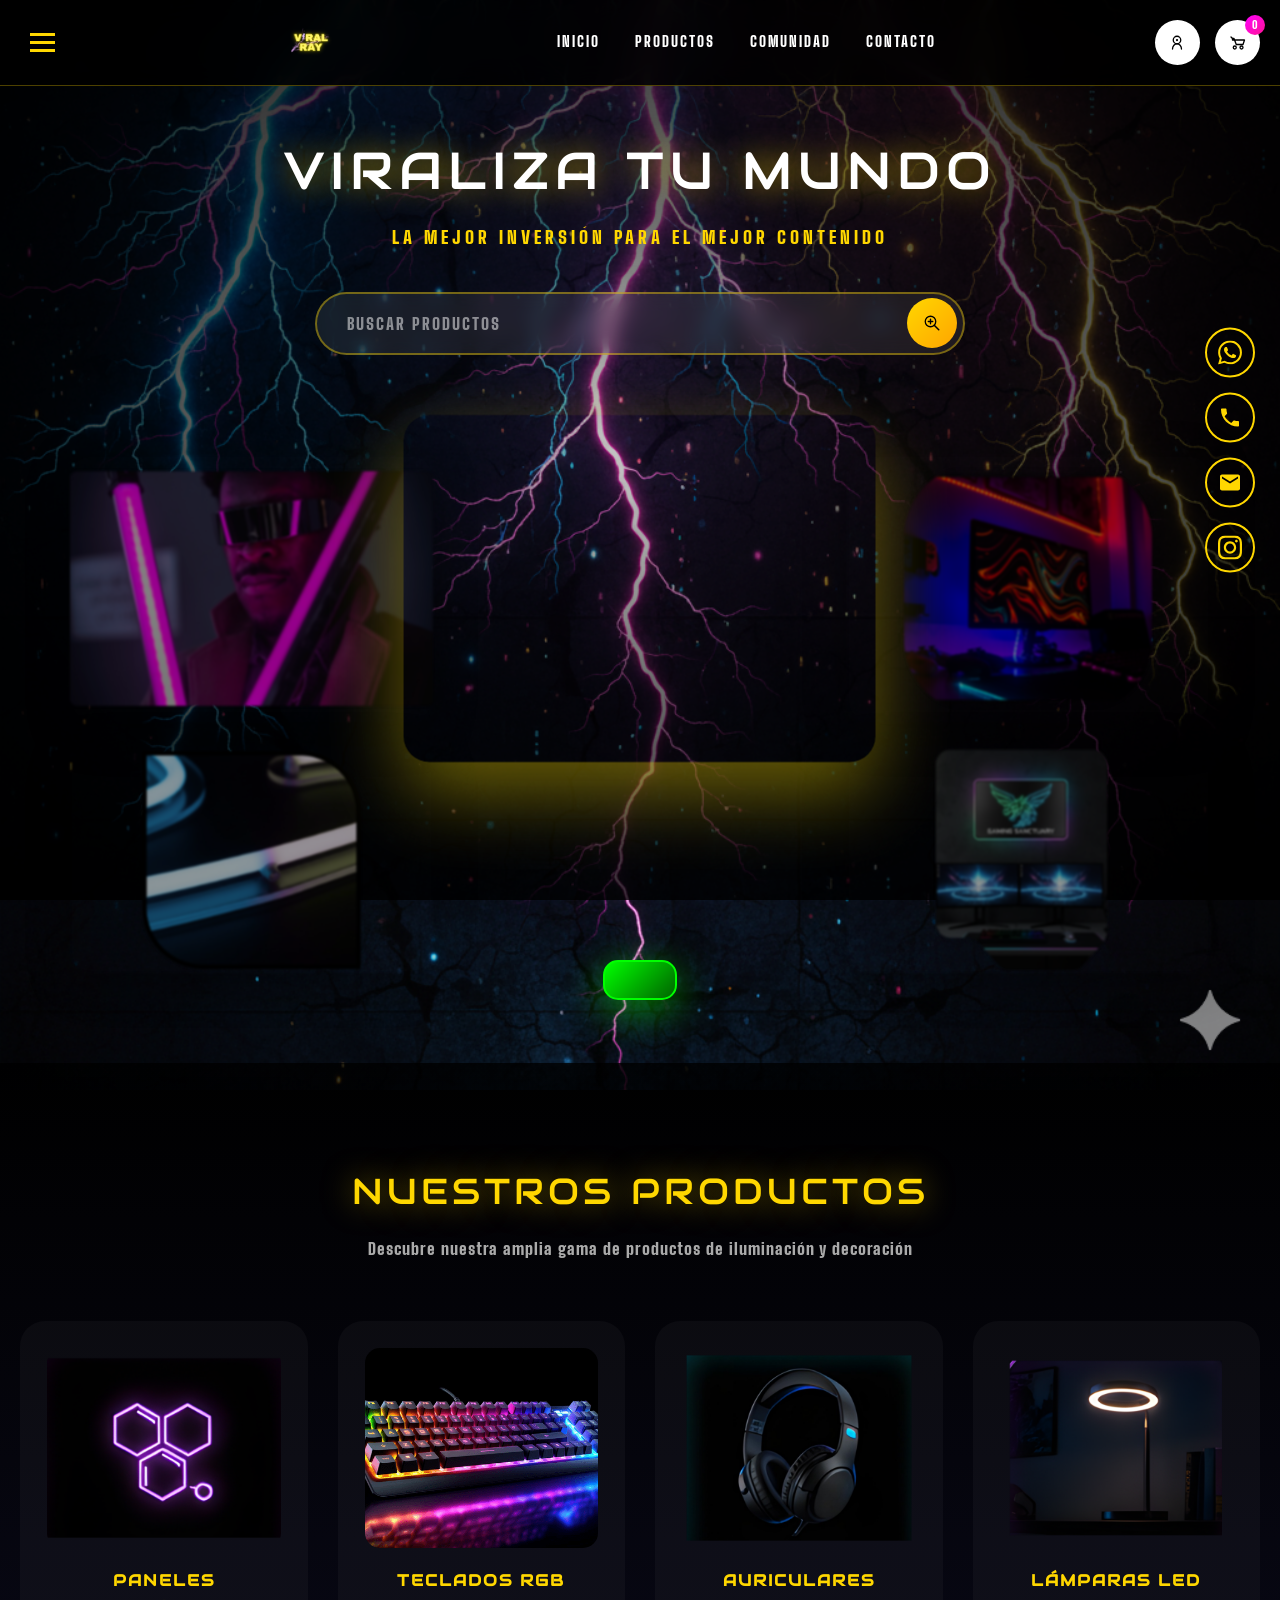
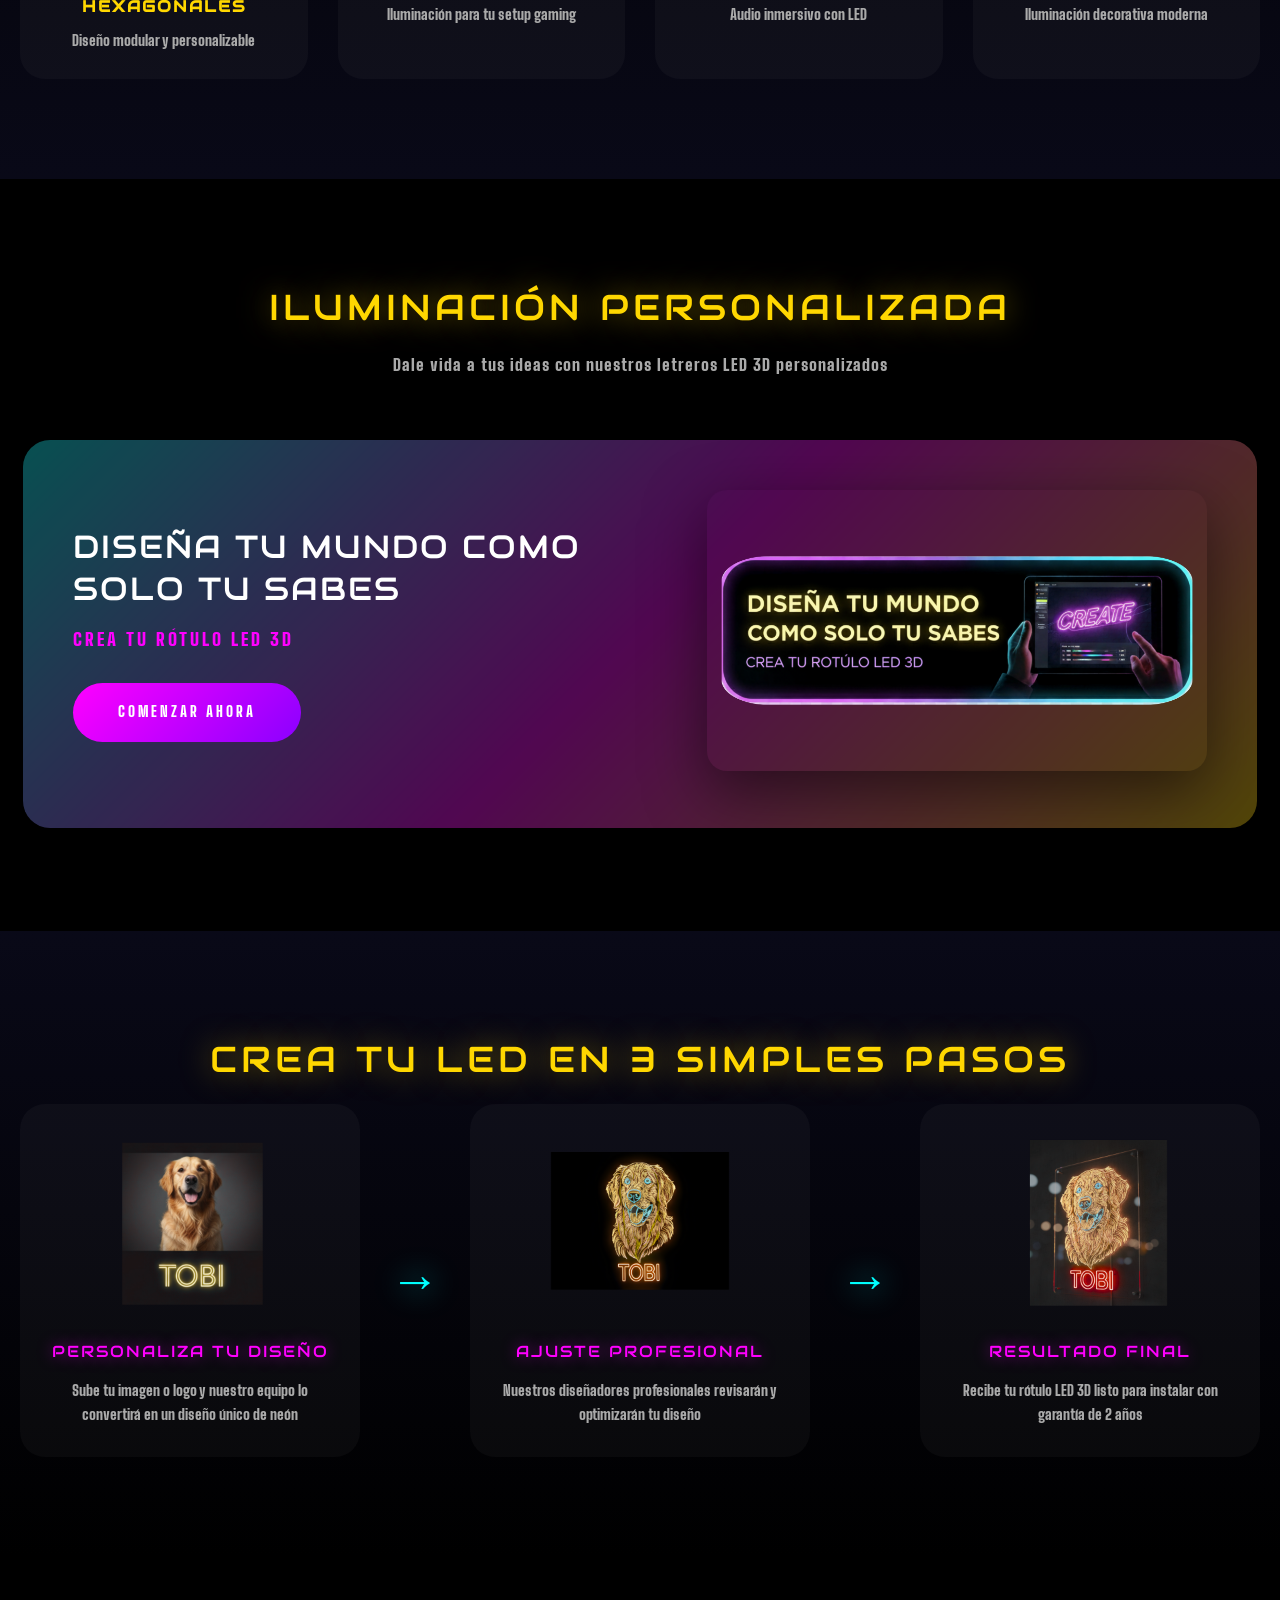
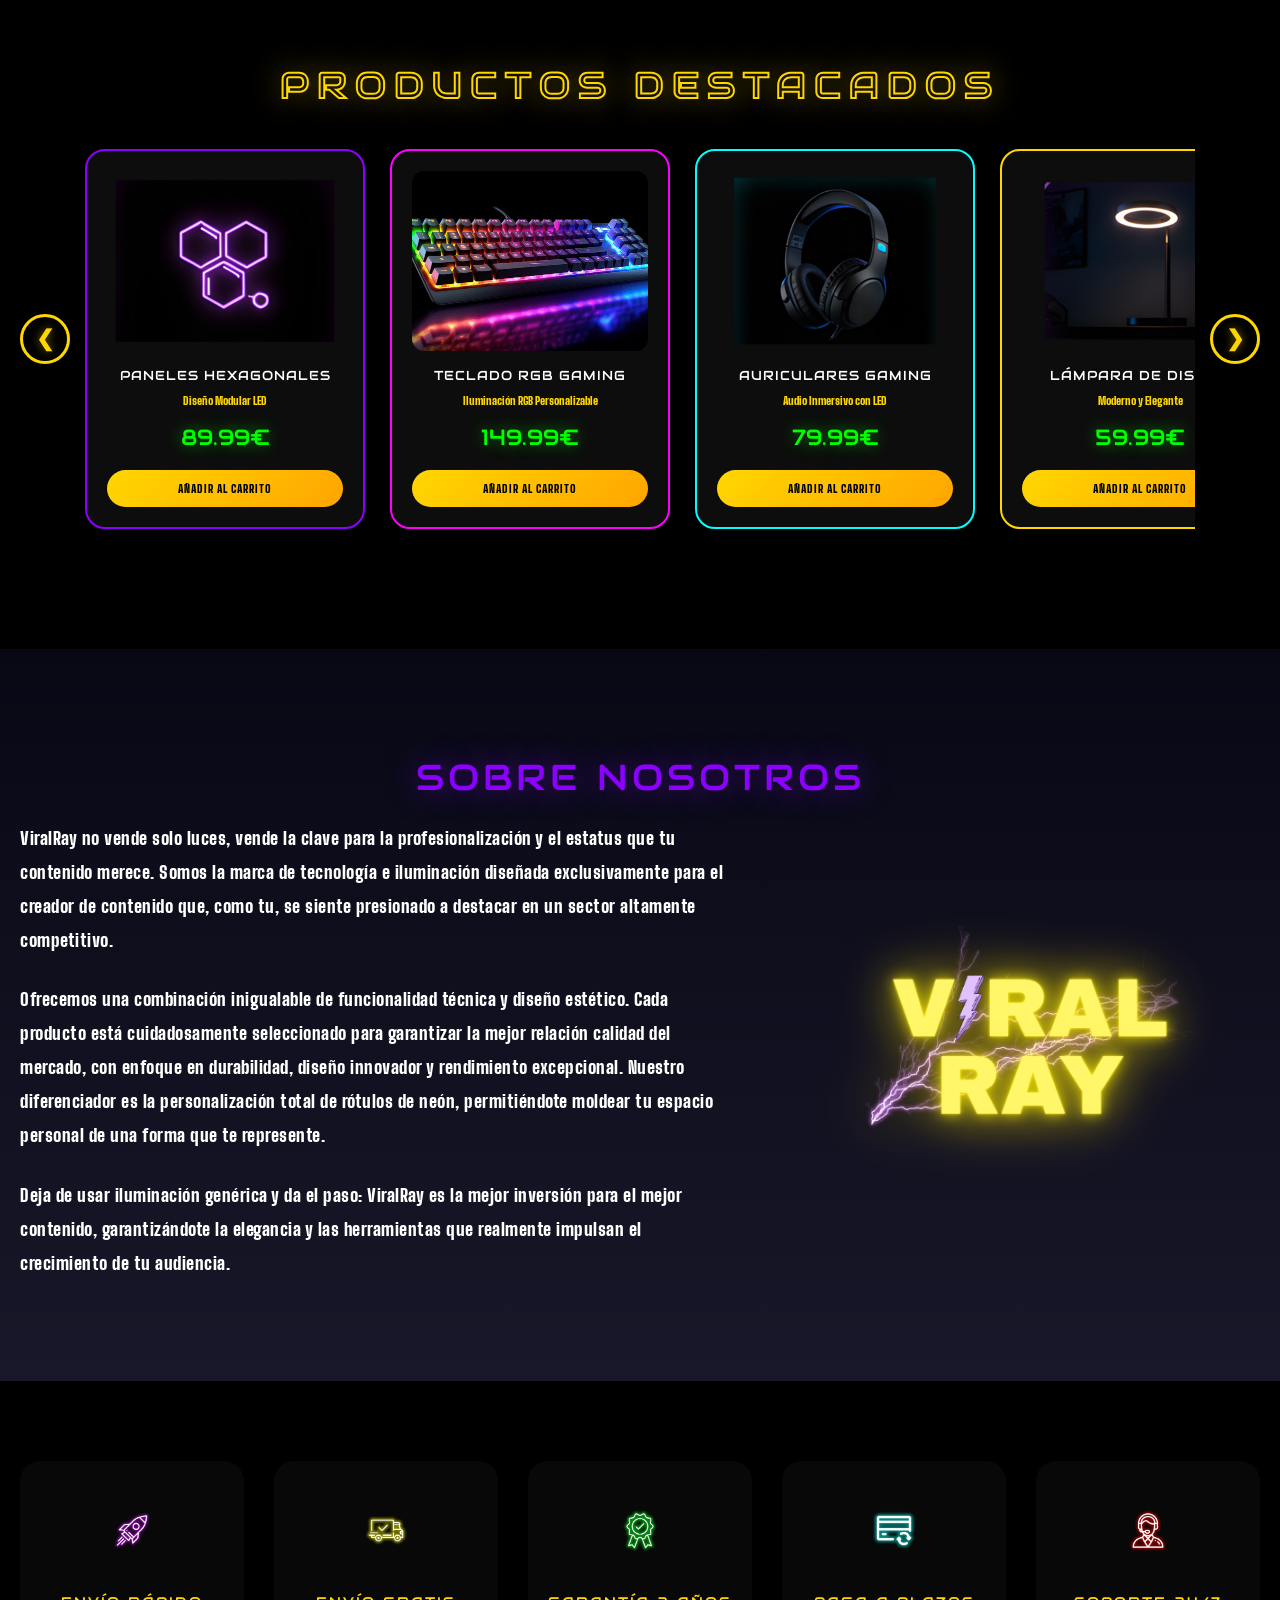
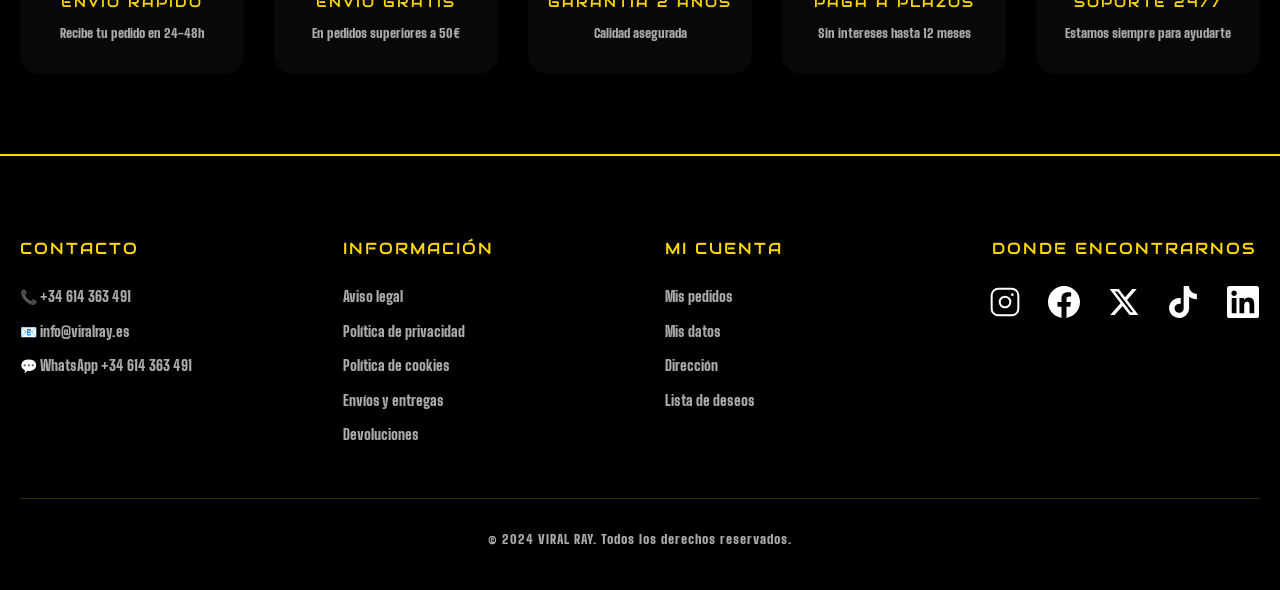
==== commit ab94d5cb: "Actualizar información de contacto: teléfono y WhatsApp +34 614363491, Instagram con enlace personal" ====
--- a/index.html
+++ b/index.html
@@ -81,22 +81,22 @@
 
         <!-- Barra de Contacto Flotante -->
         <div class="contacto-flotante">
-            <a href="https://wa.me/34900123456" class="elemento-contacto" title="WhatsApp" target="_blank">
+            <a href="https://wa.me/34614363491" class="elemento-contacto" title="WhatsApp" target="_blank">
                 <svg viewBox="0 0 24 24" fill="currentColor">
                     <path d="M17.472 14.382c-.297-.149-1.758-.867-2.03-.967-.273-.099-.471-.148-.67.15-.197.297-.767.966-.94 1.164-.173.199-.347.223-.644.075-.297-.15-1.255-.463-2.39-1.475-.883-.788-1.48-1.761-1.653-2.059-.173-.297-.018-.458.13-.606.134-.133.298-.347.446-.52.149-.174.198-.298.298-.497.099-.198.05-.371-.025-.52-.075-.149-.669-1.612-.916-2.207-.242-.579-.487-.5-.669-.51-.173-.008-.371-.01-.57-.01-.198 0-.52.074-.792.372-.272.297-1.04 1.016-1.04 2.479 0 1.462 1.065 2.875 1.213 3.074.149.198 2.096 3.2 5.077 4.487.709.306 1.262.489 1.694.625.712.227 1.36.195 1.871.118.571-.085 1.758-.719 2.006-1.413.248-.694.248-1.289.173-1.413-.074-.124-.272-.198-.57-.347m-5.421 7.403h-.004a9.87 9.87 0 01-5.031-1.378l-.361-.214-3.741.982.998-3.648-.235-.374a9.86 9.86 0 01-1.51-5.26c.001-5.45 4.436-9.884 9.888-9.884 2.64 0 5.122 1.03 6.988 2.898a9.825 9.825 0 012.893 6.994c-.003 5.45-4.437 9.884-9.885 9.884m8.413-18.297A11.815 11.815 0 0012.05 0C5.495 0 .16 5.335.157 11.892c0 2.096.547 4.142 1.588 5.945L.057 24l6.305-1.654a11.882 11.882 0 005.683 1.448h.005c6.554 0 11.89-5.335 11.893-11.893a11.821 11.821 0 00-3.48-8.413z"/>
                 </svg>
             </a>
-            <a href="tel:+34900123456" class="elemento-contacto" title="Teléfono">
+            <a href="tel:+34614363491" class="elemento-contacto" title="Teléfono">
                 <svg viewBox="0 0 24 24" fill="currentColor">
                     <path d="M6.62 10.79c1.44 2.83 3.76 5.14 6.59 6.59l2.2-2.2c.27-.27.67-.36 1.02-.24 1.12.37 2.33.57 3.57.57.55 0 1 .45 1 1V20c0 .55-.45 1-1 1-9.39 0-17-7.61-17-17 0-.55.45-1 1-1h3.5c.55 0 1 .45 1 1 0 1.25.2 2.45.57 3.57.11.35.03.74-.25 1.02l-2.2 2.2z"/>
                 </svg>
             </a>
-            <a href="#contacto" class="elemento-contacto" title="Email">
+            <a href="mailto:info@viralray.es" class="elemento-contacto" title="Email">
                 <svg viewBox="0 0 24 24" fill="currentColor">
                     <path d="M20 4H4c-1.1 0-1.99.9-1.99 2L2 18c0 1.1.9 2 2 2h16c1.1 0 2-.9 2-2V6c0-1.1-.9-2-2-2zm0 4l-8 5-8-5V6l8 5 8-5v2z"/>
                 </svg>
             </a>
-            <a href="#" class="elemento-contacto" title="Instagram">
+            <a href="https://www.instagram.com/israelbaca_?igsh=MXhtdTRtZXVqemV5Mg%3D%3D&utm_source=qr" class="elemento-contacto" title="Instagram" target="_blank">
                 <svg viewBox="0 0 24 24" fill="currentColor">
                     <path d="M12 2.163c3.204 0 3.584.012 4.85.07 3.252.148 4.771 1.691 4.919 4.919.058 1.265.069 1.645.069 4.849 0 3.205-.012 3.584-.069 4.849-.149 3.225-1.664 4.771-4.919 4.919-1.266.058-1.644.07-4.85.07-3.204 0-3.584-.012-4.849-.07-3.26-.149-4.771-1.699-4.919-4.92-.058-1.265-.07-1.644-.07-4.849 0-3.204.013-3.583.07-4.849.149-3.227 1.664-4.771 4.919-4.919 1.266-.057 1.645-.069 4.849-.069zm0-2.163c-3.259 0-3.667.014-4.947.072-4.358.2-6.78 2.618-6.98 6.98-.059 1.281-.073 1.689-.073 4.948 0 3.259.014 3.668.072 4.948.2 4.358 2.618 6.78 6.98 6.98 1.281.058 1.689.072 4.948.072 3.259 0 3.668-.014 4.948-.072 4.354-.2 6.782-2.618 6.979-6.98.059-1.28.073-1.689.073-4.948 0-3.259-.014-3.667-.072-4.947-.196-4.354-2.617-6.78-6.979-6.98-1.281-.059-1.69-.073-4.949-.073zm0 5.838c-3.403 0-6.162 2.759-6.162 6.162s2.759 6.163 6.162 6.163 6.162-2.759 6.162-6.163c0-3.403-2.759-6.162-6.162-6.162zm0 10.162c-2.209 0-4-1.79-4-4 0-2.209 1.791-4 4-4s4 1.791 4 4c0 2.21-1.791 4-4 4zm6.406-11.845c-.796 0-1.441.645-1.441 1.44s.645 1.44 1.441 1.44c.795 0 1.439-.645 1.439-1.44s-.644-1.44-1.439-1.44z"/>
                 </svg>
@@ -369,9 +369,9 @@
             <div class="contenido-pie">
                 <div class="columna-pie">
                     <h4 class="titulo-pie">CONTACTO</h4>
-                    <p>📞 +34 900 123 456</p>
+                    <p>📞 +34 614 363 491</p>
                     <p>📧 info@viralray.es</p>
-                    <p>💬 WhatsApp disponible</p>
+                    <p>💬 WhatsApp +34 614 363 491</p>
                 </div>
 
                 <div class="columna-pie">
@@ -394,7 +394,7 @@
                 <div class="columna-pie columna-social">
                     <h4 class="titulo-pie">DONDE ENCONTRARNOS</h4>
                     <div class="iconos-sociales">
-                        <a href="#" class="icono-social" title="Instagram">
+                        <a href="https://www.instagram.com/israelbaca_?igsh=MXhtdTRtZXVqemV5Mg%3D%3D&utm_source=qr" class="icono-social" title="Instagram" target="_blank">
                             <svg viewBox="0 0 24 24" fill="none" stroke="currentColor" stroke-width="1.5">
                                 <rect x="2" y="2" width="20" height="20" rx="5" ry="5"></rect>
                                 <circle cx="12" cy="12" r="4"></circle>
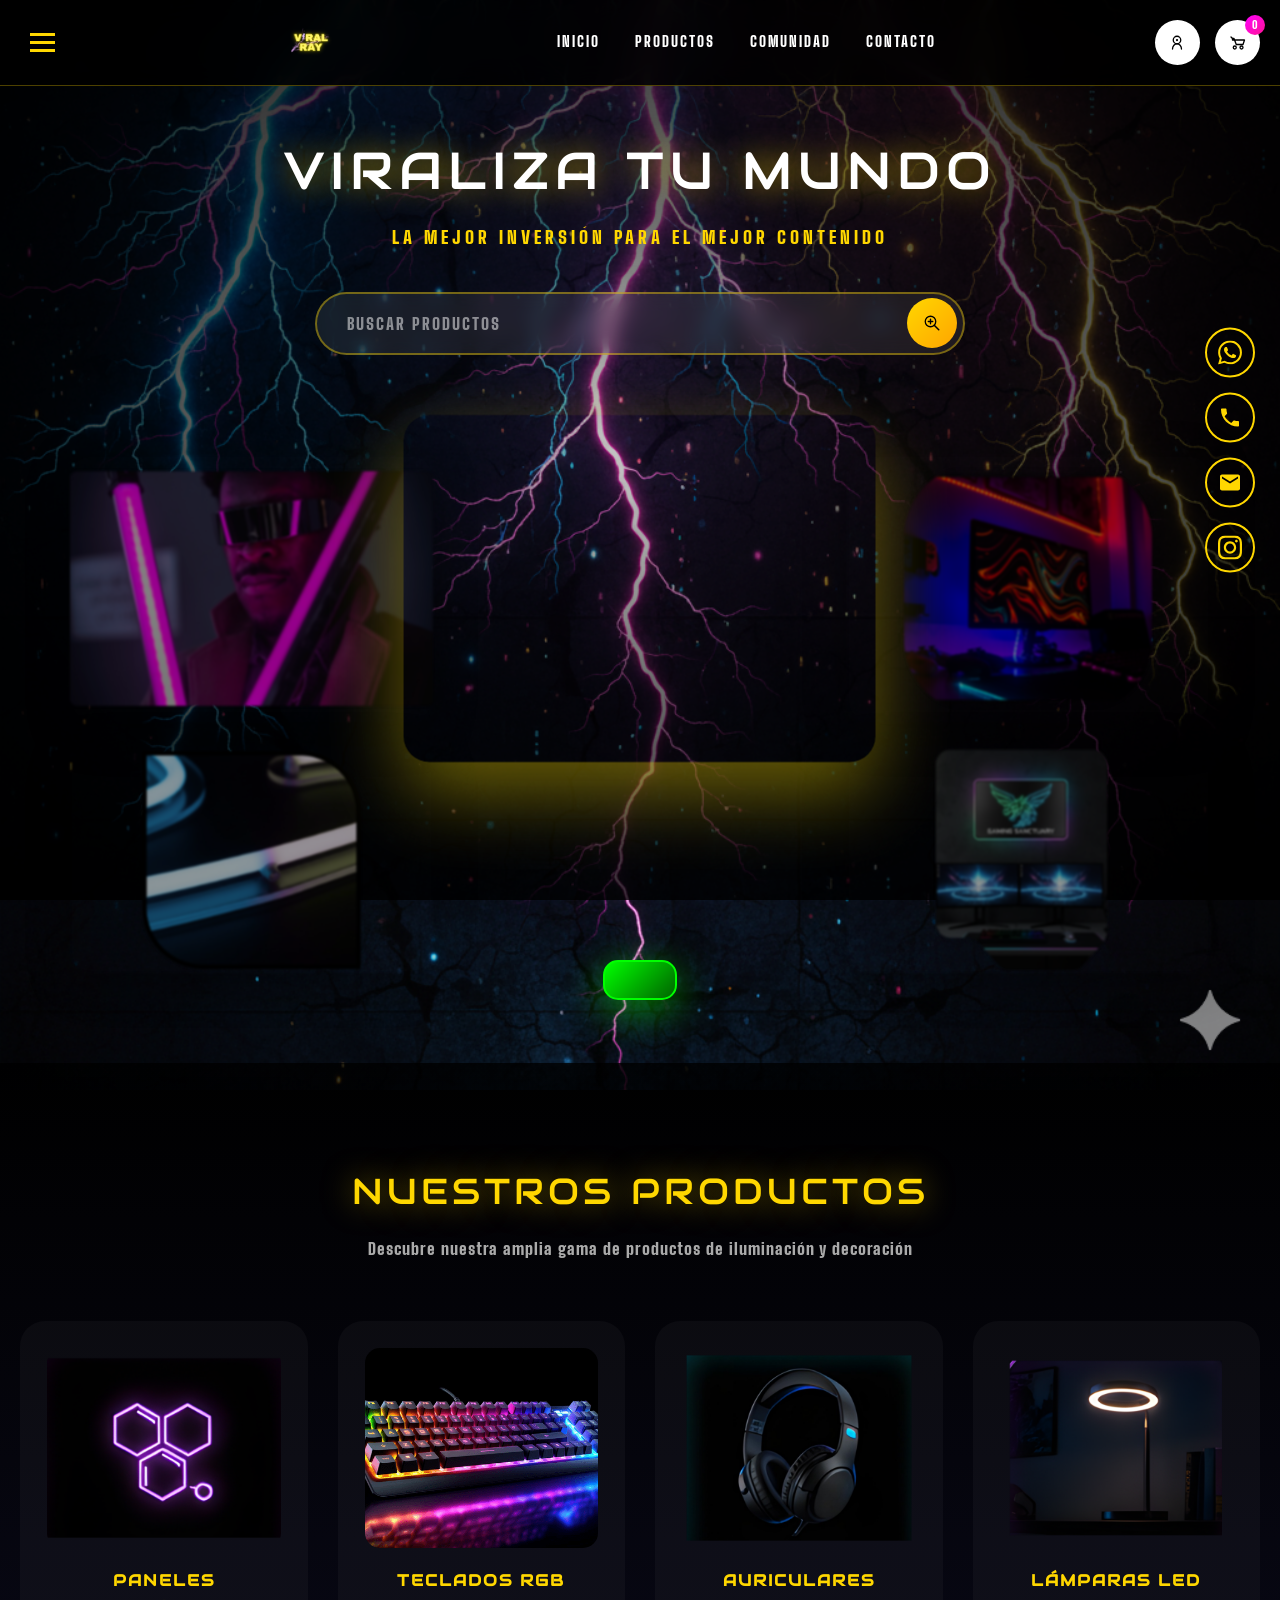
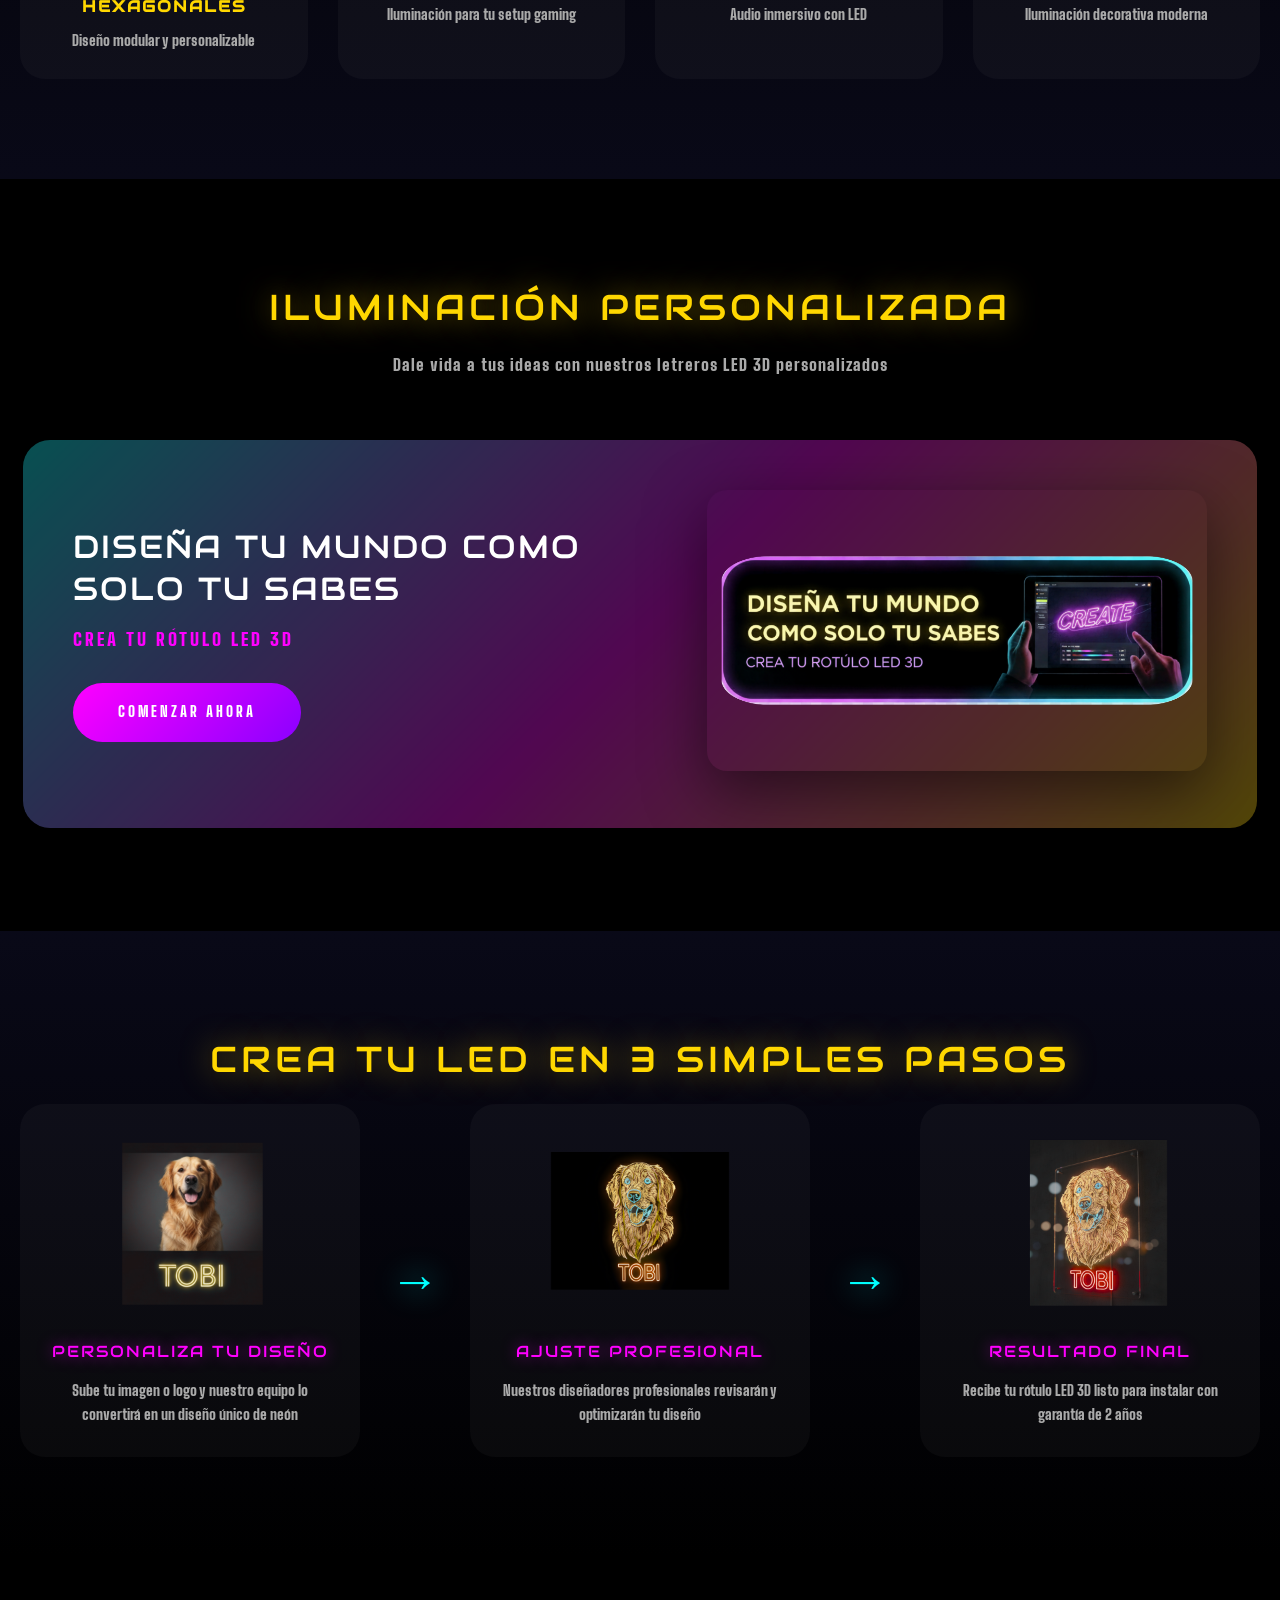
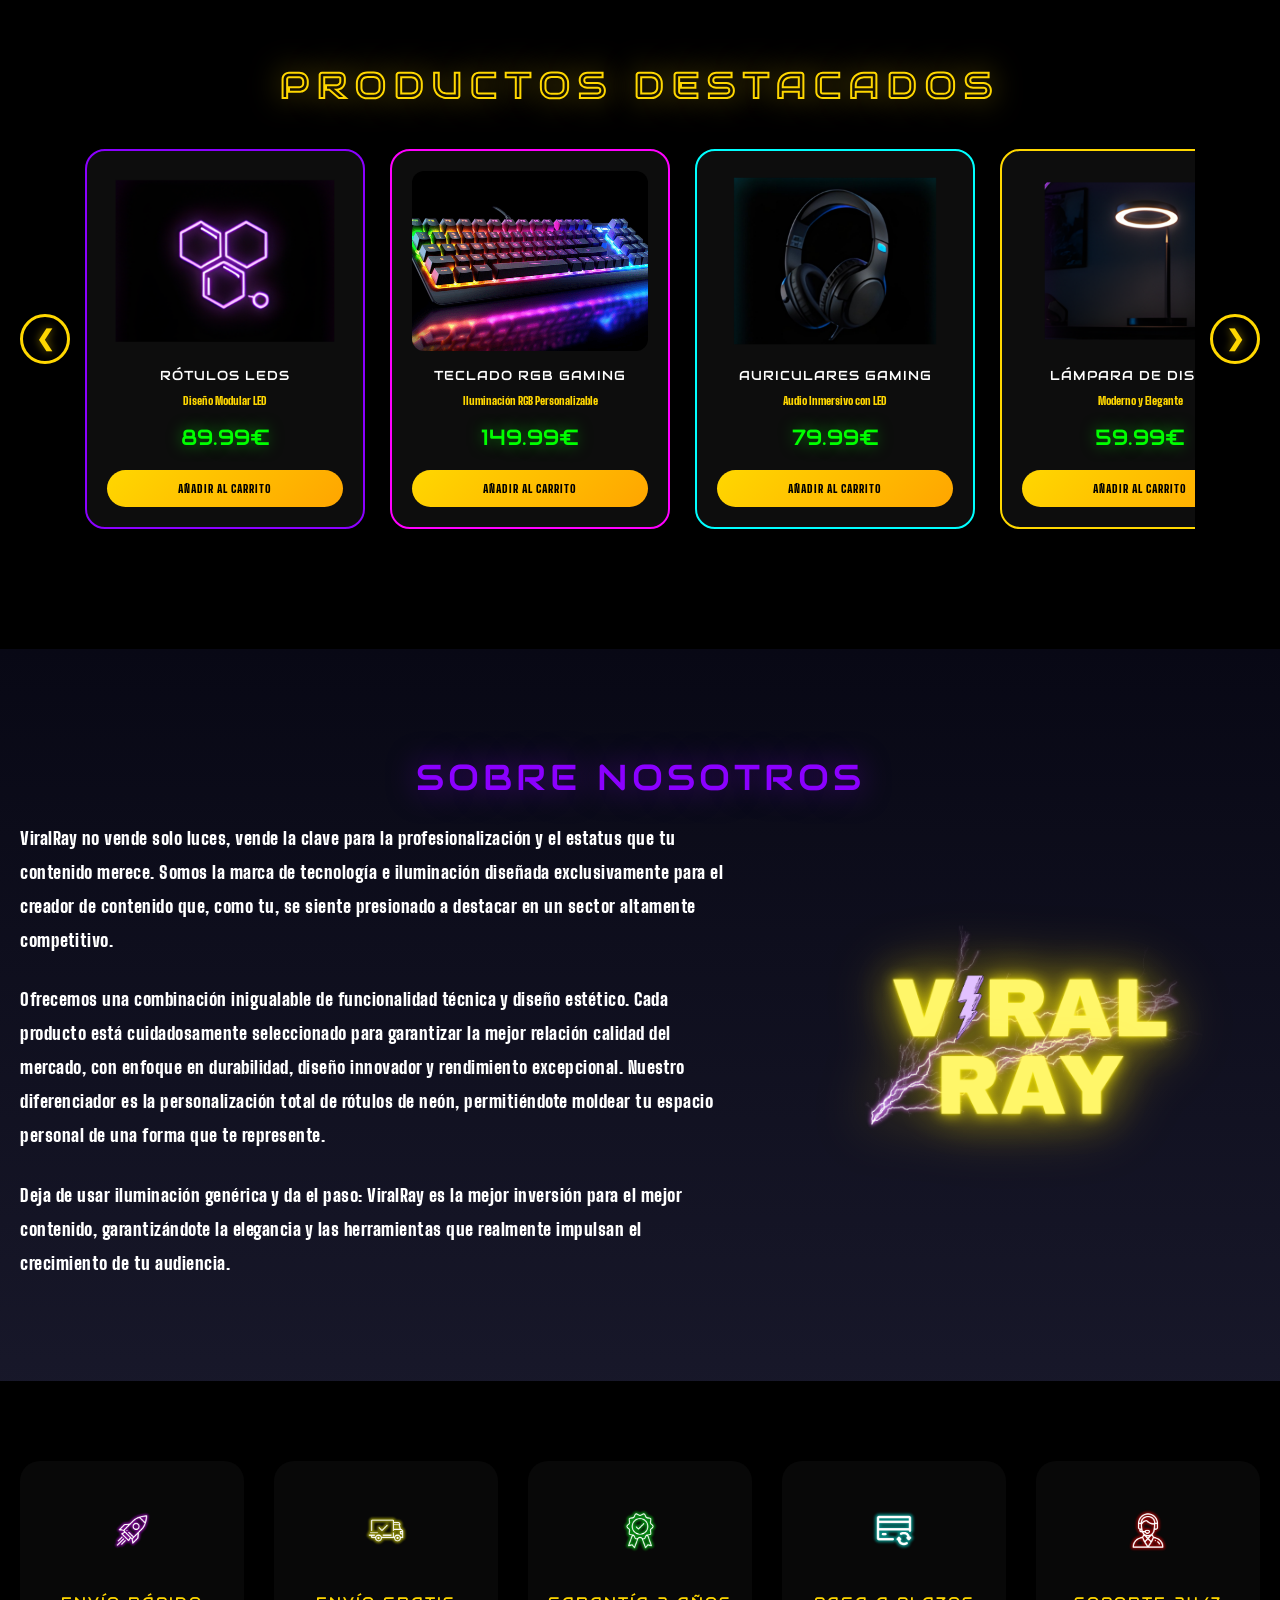
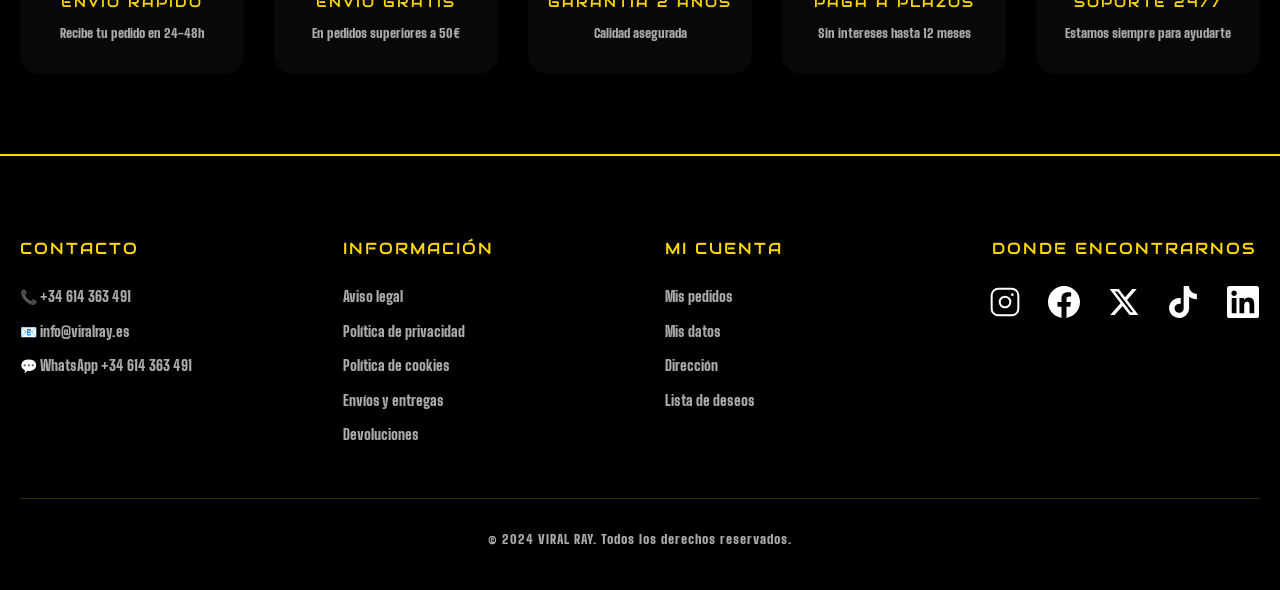
==== commit 1a88b36b: "Cambio de nombre del producto 'PANELES HEXAGONALES' a 'RÓTULOS LEDS'" ====
--- a/index.html
+++ b/index.html
@@ -212,7 +212,7 @@
                             <img src="images/productos/Panel hexagonal.png" alt="Paneles Hexagonales">
                         </div>
                         <div class="informacion-producto">
-                            <h4 class="titulo-producto">PANELES HEXAGONALES</h4>
+                            <h4 class="titulo-producto">RÓTULOS LEDS</h4>
                             <p class="subtitulo-producto">Diseño Modular LED</p>
                             <p class="precio-producto">89.99€</p>
                             <button type="button" class="boton-agregar-carrito" onclick="agregarAlCarritoDesdeBoton(this)">AÑADIR AL CARRITO</button>
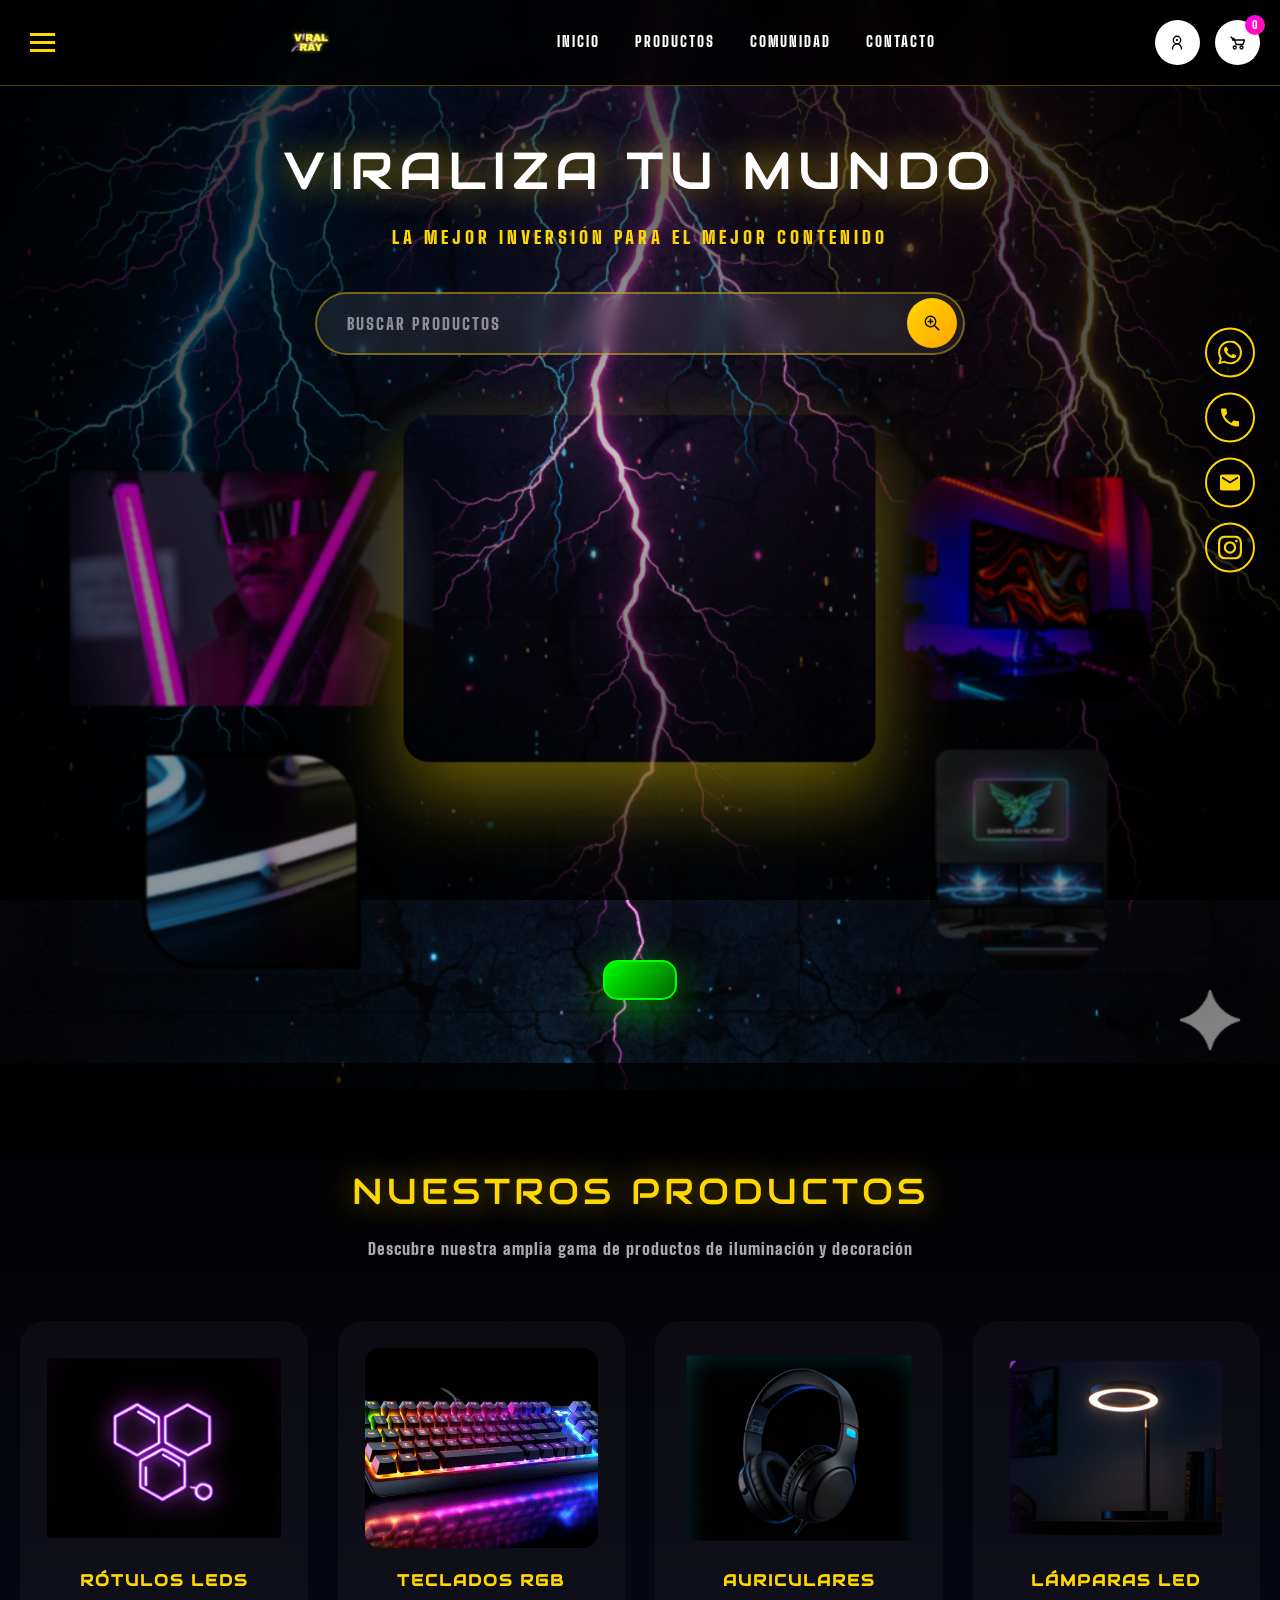
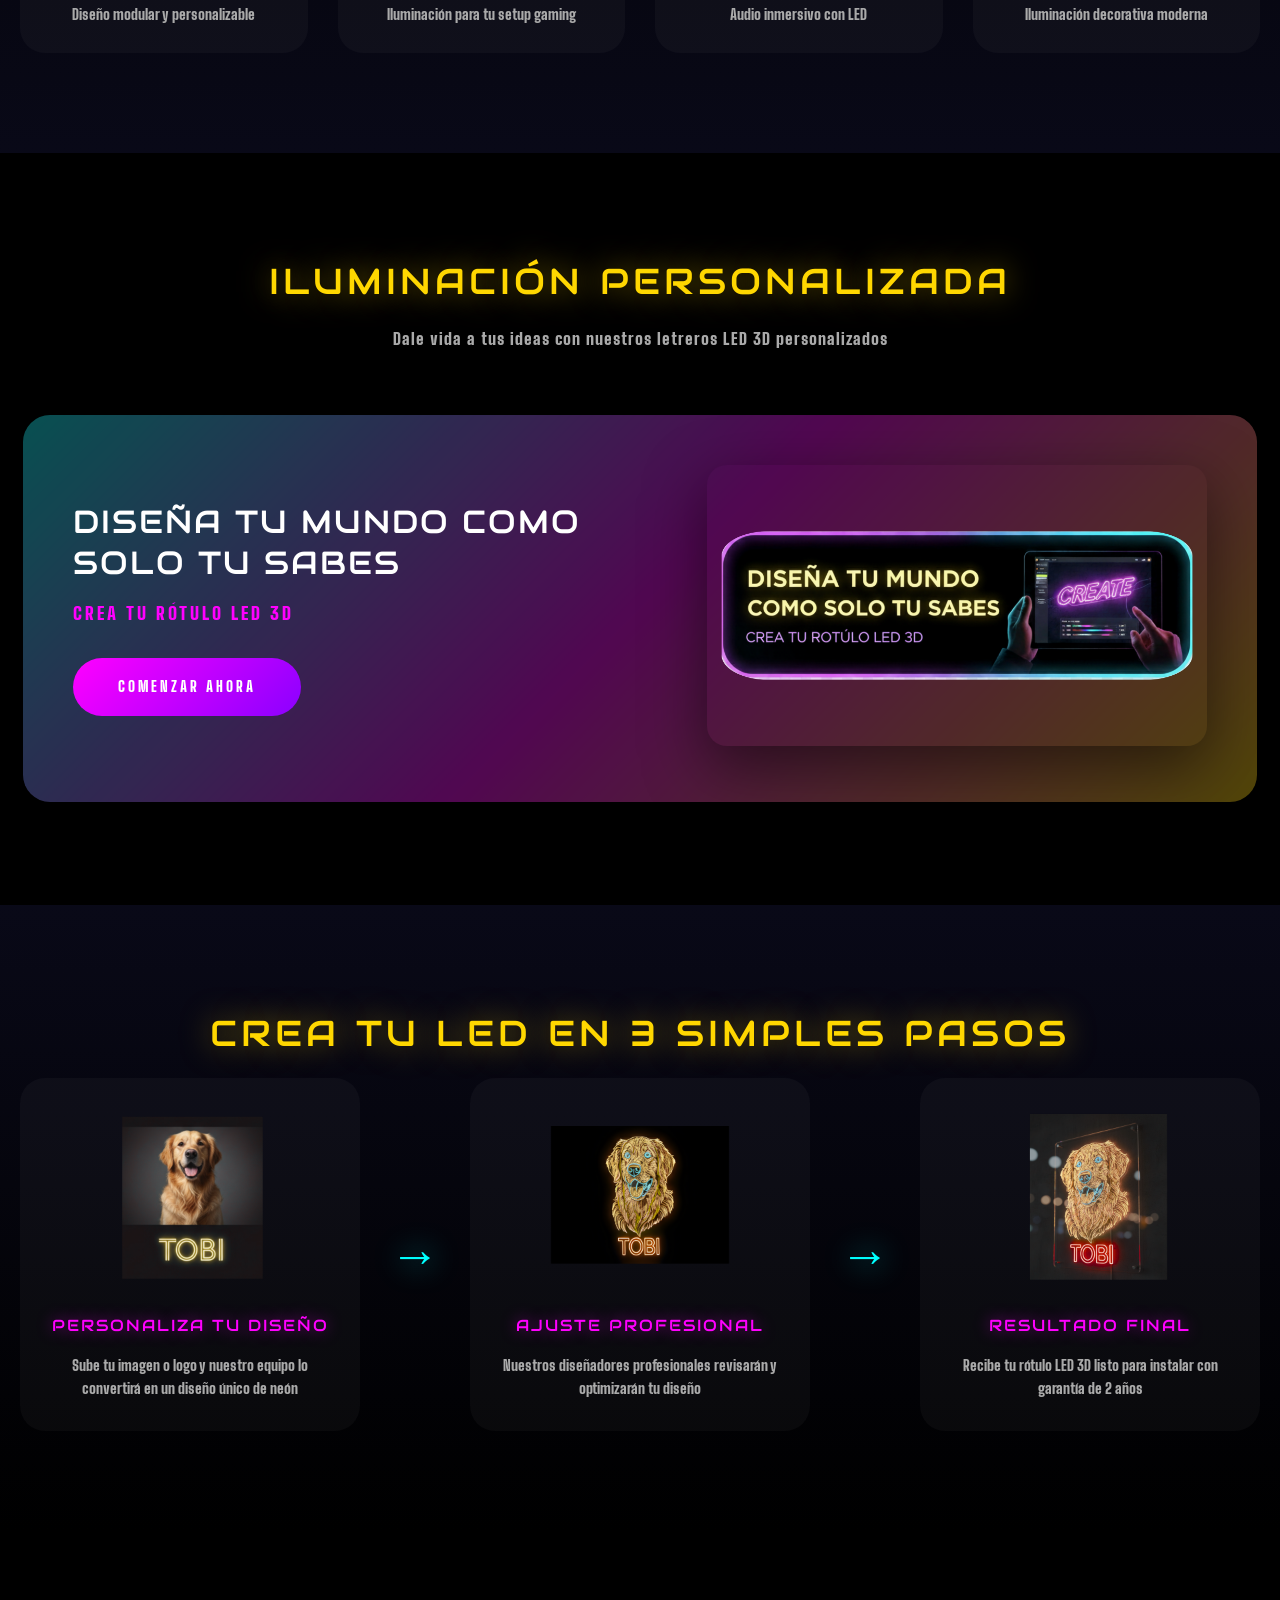
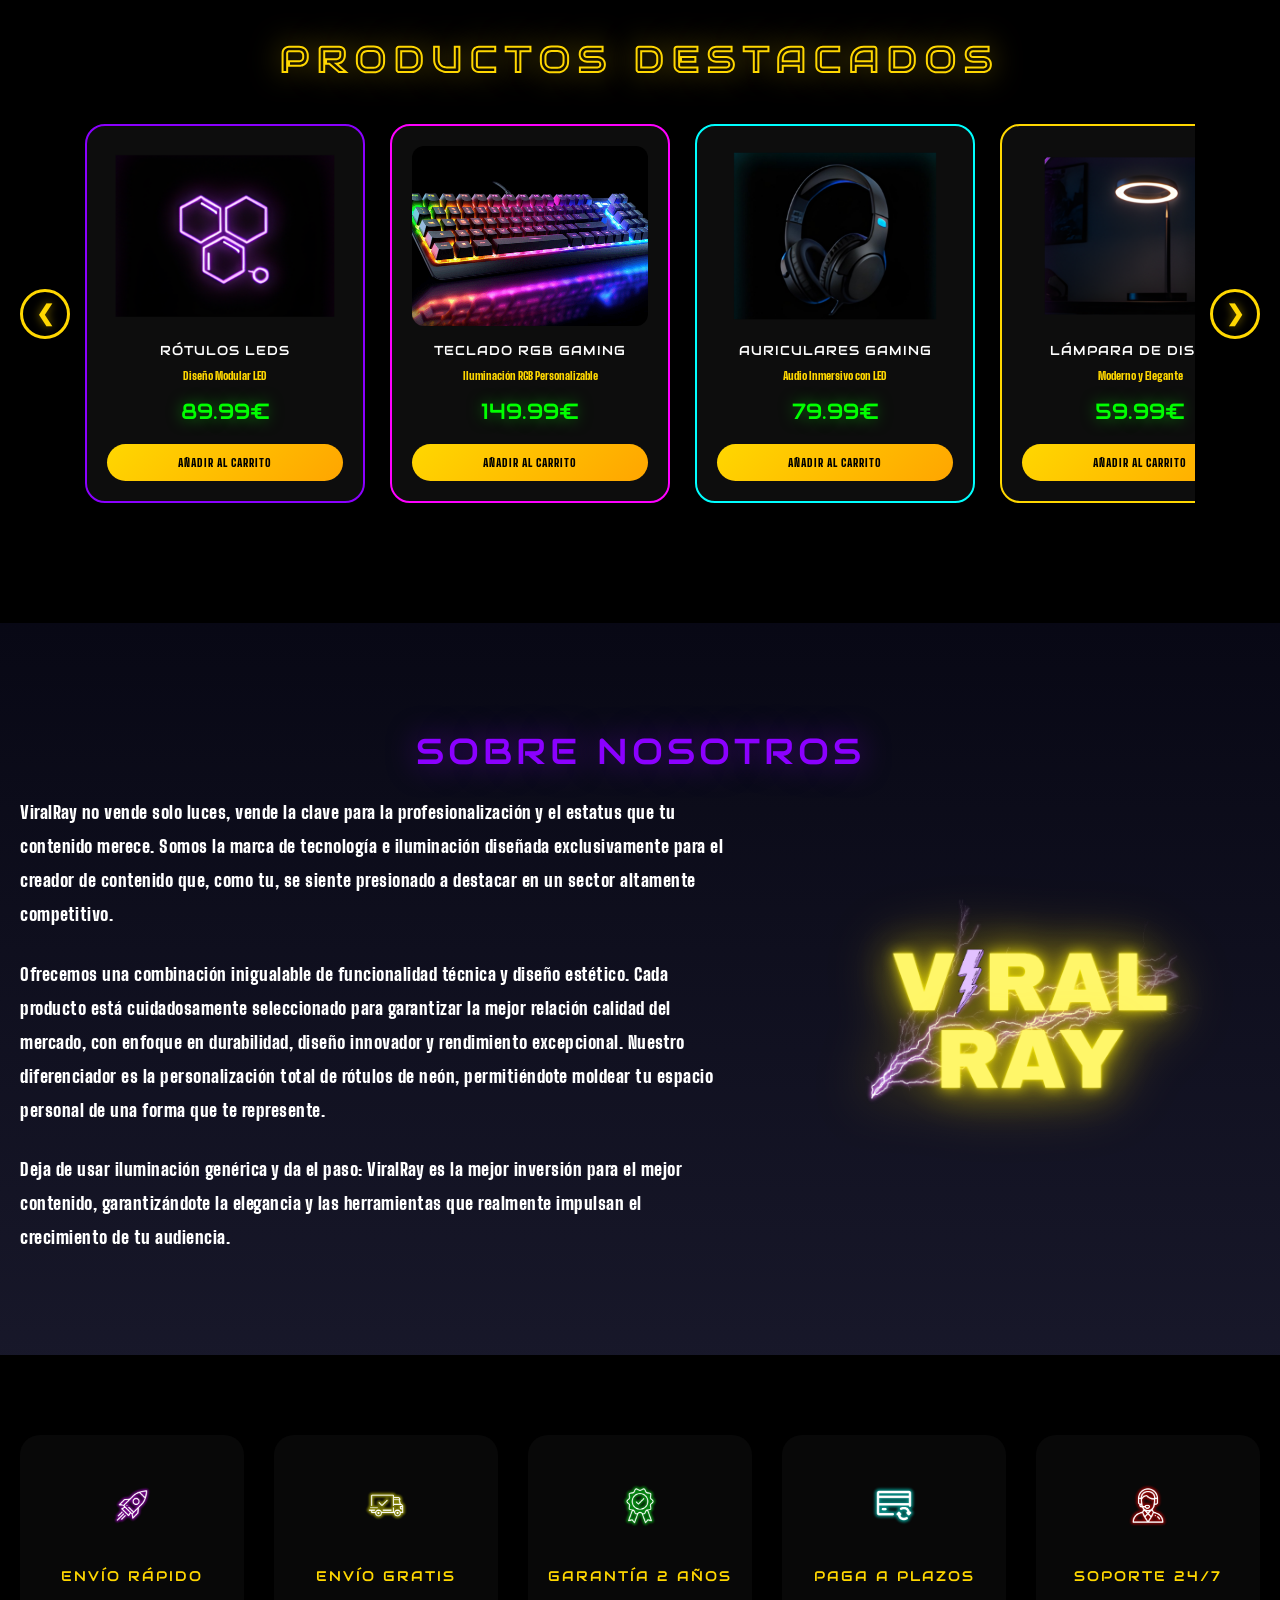
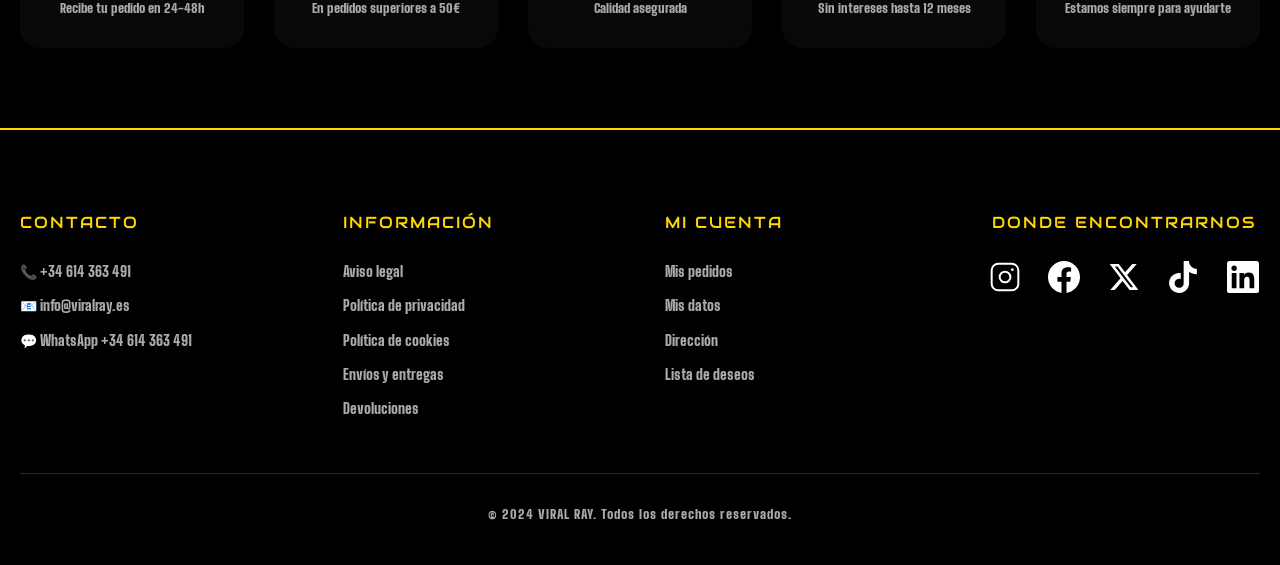
==== commit f8d8ffc6: "Change product title from 'PANELES HEXAGONALES' to 'RÓTULOS LEDS'" ====
--- a/index.html
+++ b/index.html
@@ -115,7 +115,7 @@
                     <div class="imagen-categoria">
                         <img src="images/productos/Panel hexagonal.png" alt="Paneles Hexagonales">
                     </div>
-                    <h3>PANELES HEXAGONALES</h3>
+                    <h3>RÓTULOS LEDS</h3>
                     <p>Diseño modular y personalizable</p>
                 </div>
                 <div class="categoria-producto">
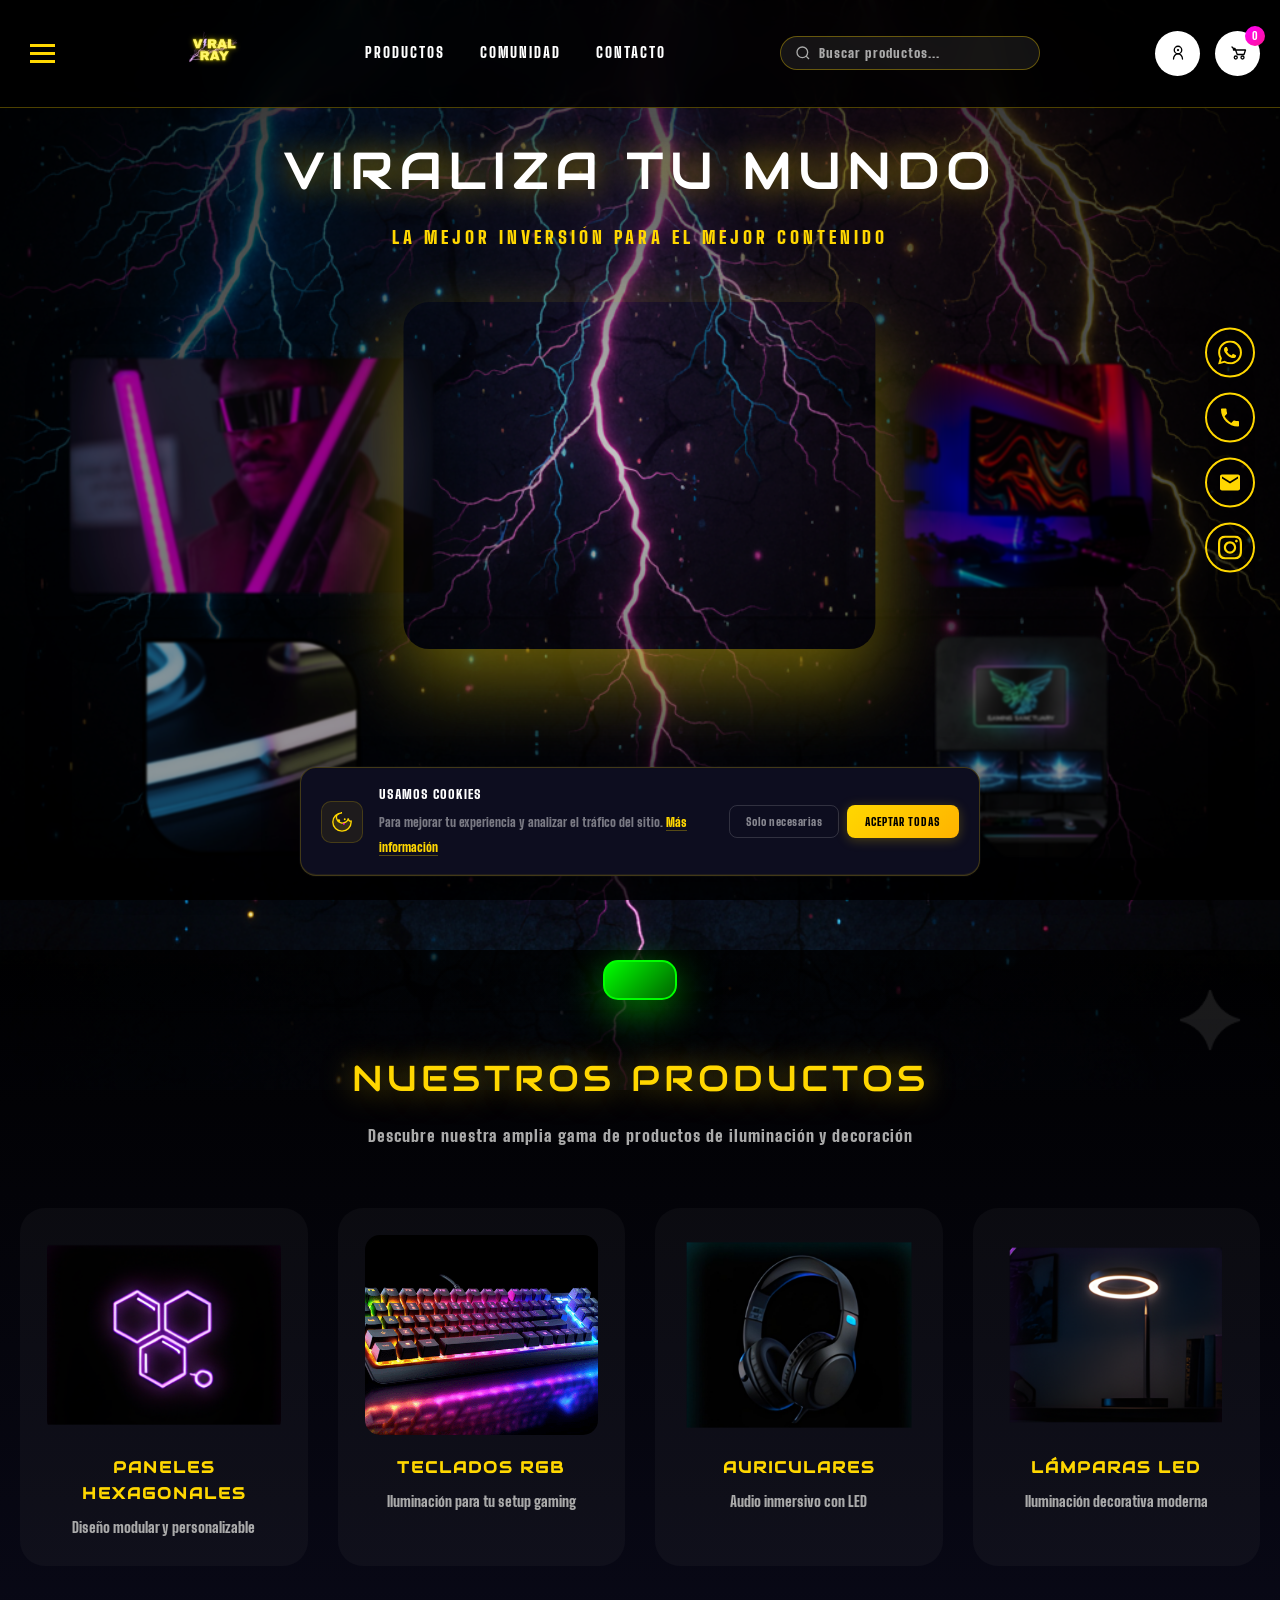
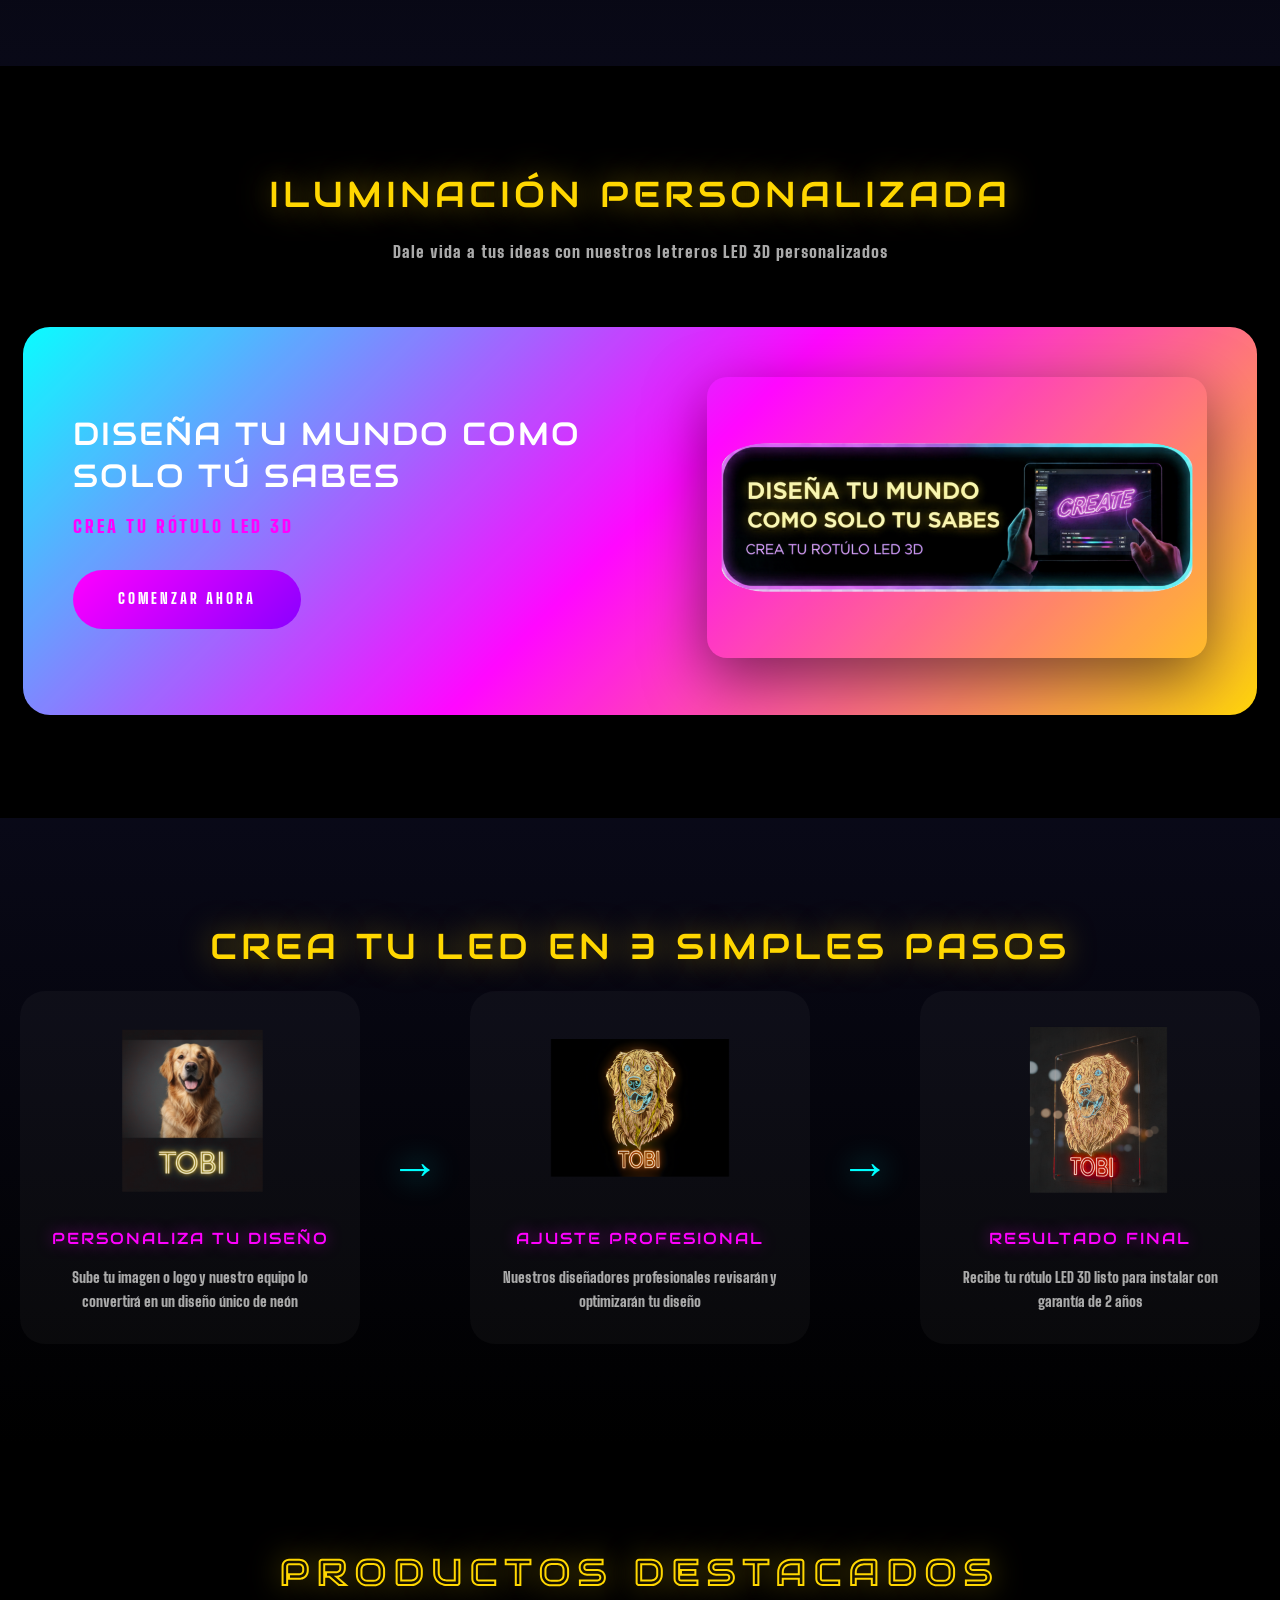
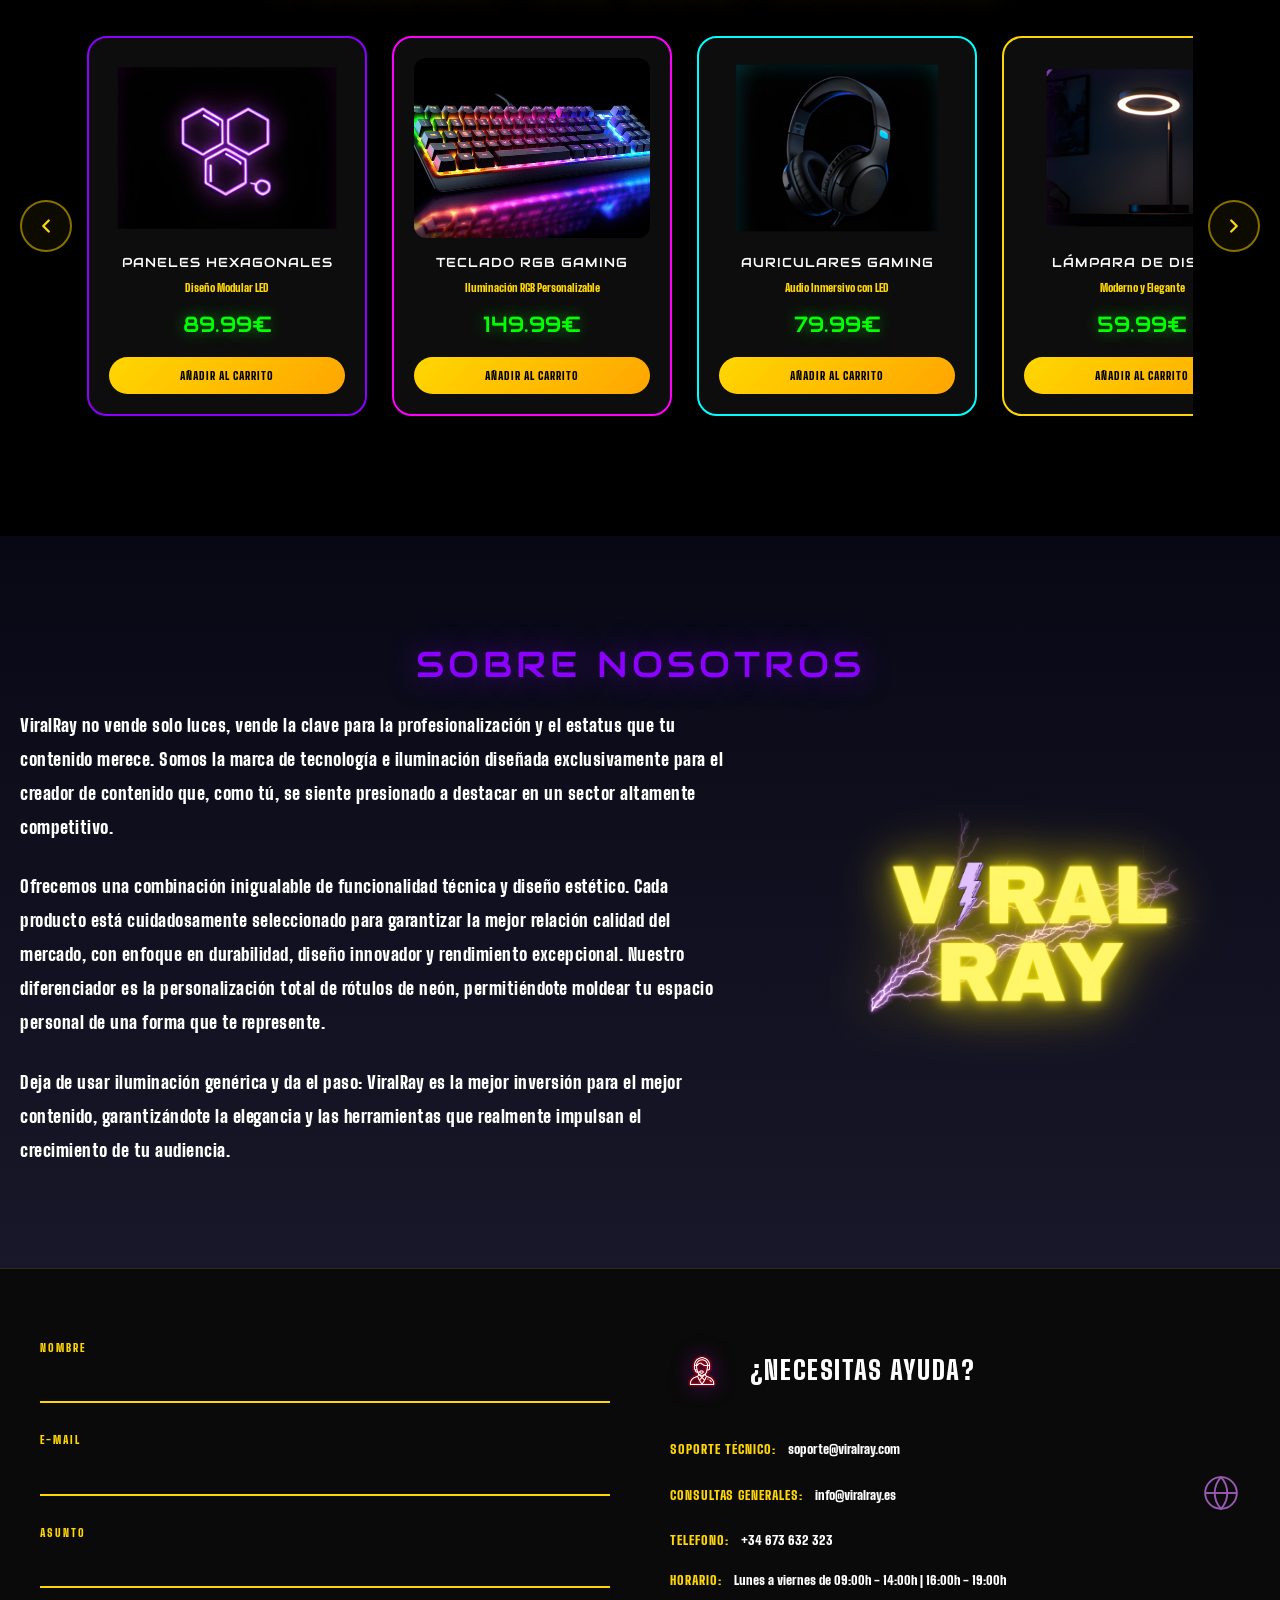
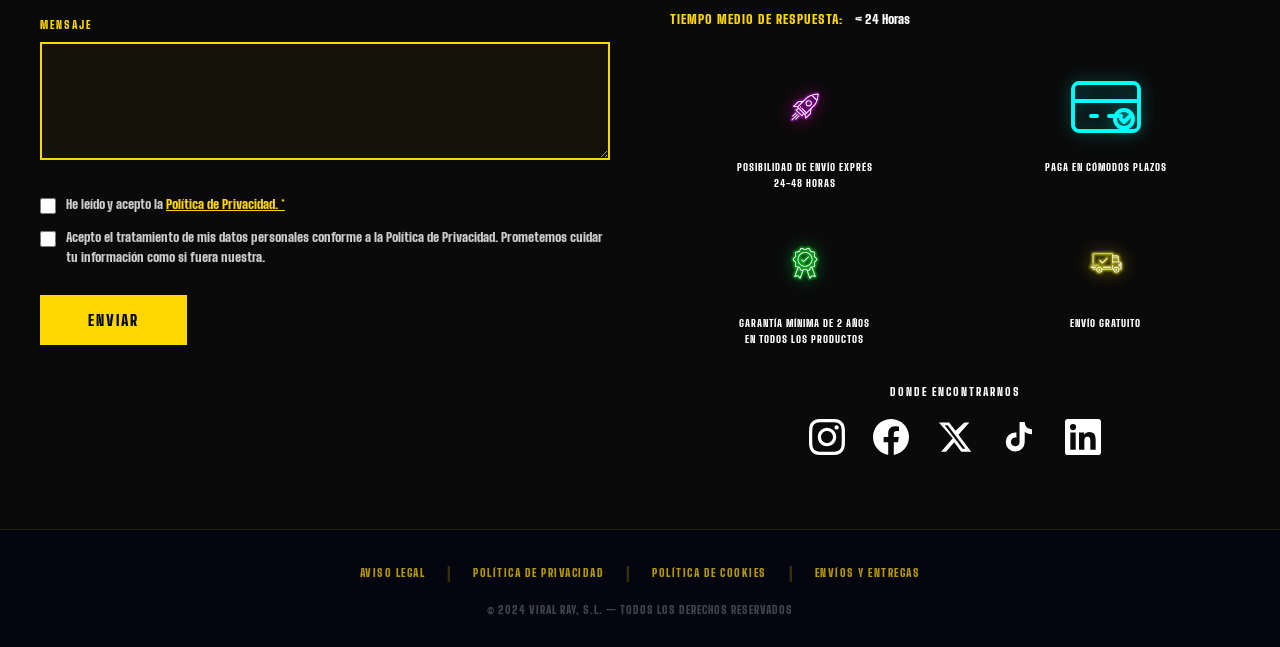
==== commit 143d6d68: "Actualización de archivos y nuevo catálogo" ====
--- a/index.html
+++ b/index.html
@@ -1,616 +1,1083 @@
 <!DOCTYPE html>
+
 <html lang="es">
 <head>
-    <meta charset="UTF-8">
-    <meta name="viewport" content="width=device-width, initial-scale=1.0">
-    <title>VIRAL RAY - Ilumina Tu Mundo</title>
-    <link rel="stylesheet" href="styles.css">
-    <!-- Favicon ViralRAY -->
-    <link rel="icon" type="image/png" href="images/VIRALRAY.png">
+<meta charset="utf-8"/>
+<meta content="width=device-width, initial-scale=1.0" name="viewport"/>
+<title>VIRAL RAY - Ilumina Tu Mundo</title>
+<link href="styles.css" rel="stylesheet"/>
+<link href="styles-detalle-producto.css" rel="stylesheet"/>
+<link href="styles-busqueda.css" rel="stylesheet"/>
+<link href="styles-contacto.css" rel="stylesheet"/>
+<link href="popup-bienvenida.css" rel="stylesheet"/>
+<!-- Favicon ViralRAY -->
+<link href="images/VIRALRAY.png" rel="icon" type="image/png"/>
+<script src="script-busqueda.js"></script>
 </head>
 <body>
-    <!-- Encabezado -->
-    <header class="encabezado">
-        <div class="contenedor-encabezado">
-            <div class="menu-desplegable">
-                <span></span>
-                <span></span>
-                <span></span>
-            </div>
-
-            <div class="logotipo">
-                <img src="images/logo-grande-sinfondo.png" alt="VIRAL RAY Logo" class="imagen-logotipo">
-            </div>
-
-            <nav class="menu-navegacion">
-                <a href="#inicio" class="enlace-navegacion">INICIO</a>
-                <a href="#productos" class="enlace-navegacion">PRODUCTOS</a>
-                <a href="#comunidad" class="enlace-navegacion">COMUNIDAD</a>
-                <a href="#contacto" class="enlace-navegacion">CONTACTO</a>
-            </nav>
-
-            <div class="iconos-encabezado">
-                <a href="perfil.html" class="contenedor-icono icono-usuario" title="Mi Cuenta">
-                    <img src="images/icon-user.svg" alt="Mi Cuenta" class="icono-svg">
-                </a>
-                <div class="contenedor-icono icono-carrito" title="Mi Cesta">
-                    <img src="images/icon-cart.svg" alt="Mi Cesta" class="icono-svg">
-                    <span class="contador-carrito">0</span>
-                </div>
-            </div>
-        </div>
-    </header>
-
-    <!-- Sección Héroe -->
-    <section class="heroe" id="inicio">
-        <div class="contenido-heroe">
-            <h1 class="titulo-heroe">VIRALIZA TU MUNDO</h1>
-            <p class="subtitulo-heroe">LA MEJOR INVERSIÓN PARA EL MEJOR CONTENIDO</p>
-
-            <div class="contenedor-busqueda">
-                <input type="text" placeholder="BUSCAR PRODUCTOS" class="entrada-busqueda">
-                <button class="boton-busqueda">
-                    <img src="images/icon-search.svg" alt="Buscar" class="icono-busqueda">
+<!-- Encabezado -->
+<header class="encabezado">
+<div class="contenedor-encabezado">
+<div class="menu-desplegable">
+<span></span>
+<span></span>
+<span></span>
+</div>
+<div class="logotipo">
+<a href="#inicio"><img alt="VIRAL RAY Logo" class="imagen-logotipo" src="images/logo-grande-sinfondo.png"/></a>
+</div>
+<nav class="menu-navegacion">
+<a class="enlace-navegacion" href="catalogo.html">PRODUCTOS</a>
+<a class="enlace-navegacion" href="#comunidad">COMUNIDAD</a>
+<a class="enlace-navegacion" href="#contacto">CONTACTO</a>
+</nav>
+<!-- Barra de Búsqueda Header -->
+<div class="barra-busqueda-header" id="barraBusquedaHeader">
+<div class="input-busqueda-header">
+<svg fill="none" height="16" stroke="currentColor" stroke-width="2" viewbox="0 0 24 24" width="16"><circle cx="11" cy="11" r="8"></circle><path d="m21 21-4.35-4.35"></path></svg>
+<input autocomplete="off" id="inputBusquedaHeader" placeholder="Buscar productos..." type="text"/>
+<button class="btn-limpiar-busqueda" id="btnLimpiarBusqueda" style="display:none;">
+<svg fill="none" height="14" stroke="currentColor" stroke-width="2" viewbox="0 0 24 24" width="14"><line x1="18" x2="6" y1="6" y2="18"></line><line x1="6" x2="18" y1="6" y2="18"></line></svg>
+</button>
+</div>
+<div class="resultados-busqueda-header" id="resultadosBusquedaHeader"></div>
+</div>
+<div class="iconos-encabezado">
+<a class="contenedor-icono icono-usuario" href="perfil.html" title="Mi Cuenta">
+<img alt="Mi Cuenta" class="icono-svg" src="images/icon-user.svg"/>
+</a>
+<div class="contenedor-icono icono-carrito" title="Mi Cesta">
+<img alt="Mi Cesta" class="icono-svg" src="images/icon-cart.svg"/>
+<span class="contador-carrito">0</span>
+</div>
+</div>
+</div>
+</header>
+<!-- Sección Héroe -->
+<section class="heroe" id="inicio">
+<div class="contenido-heroe">
+<h1 class="titulo-heroe">VIRALIZA TU MUNDO</h1>
+<p class="subtitulo-heroe">LA MEJOR INVERSIÓN PARA EL MEJOR CONTENIDO</p>
+<!-- Galería Dinámica con Video -->
+<div class="galeria-heroe" id="galeriaHeroe">
+<div class="elemento-galeria" data-indice="0">
+<img alt="Contenido Viral 1" src="images/portada-1.png"/>
+</div>
+<div class="elemento-galeria" data-indice="1">
+<img alt="Contenido Viral 2" src="images/portada-2.png"/>
+</div>
+<div class="elemento-galeria elemento-video" data-indice="2">
+<video autoplay="" loop="" muted="" playsinline="">
+<source src="images/Video_HOME.mp4" type="video/mp4"/>
+</video>
+<div class="superposicion-video">
+<span class="icono-reproduccion">▶</span>
+</div>
+</div>
+<div class="elemento-galeria" data-indice="3">
+<img alt="Contenido Viral 3" src="images/portada-3.png"/>
+</div>
+<div class="elemento-galeria" data-indice="4">
+<img alt="Contenido Viral 4" src="images/portada-4.png"/>
+</div>
+</div>
+</div>
+<!-- Barra de Contacto Flotante -->
+
+</section>
+<!-- Sección de Productos -->
+<section class="seccion-productos" id="productos">
+<div class="contenedor">
+<h2 class="titulo-seccion amarillo">NUESTROS PRODUCTOS</h2>
+<p class="subtitulo-seccion">Descubre nuestra amplia gama de productos de iluminación y decoración</p>
+<div class="cuadricula-productos">
+<div class="categoria-producto">
+<div class="imagen-categoria">
+<img alt="Paneles Hexagonales" src="images/productos/Panel hexagonal.png"/>
+</div>
+<h3>PANELES HEXAGONALES</h3>
+<p>Diseño modular y personalizable</p>
+</div>
+<div class="categoria-producto">
+<div class="imagen-categoria">
+<img alt="Teclados RGB" src="images/productos/Teclado RGB.png"/>
+</div>
+<h3>TECLADOS RGB</h3>
+<p>Iluminación para tu setup gaming</p>
+</div>
+<div class="categoria-producto">
+<div class="imagen-categoria">
+<img alt="Auriculares Gaming" src="images/productos/Cascos.png"/>
+</div>
+<h3>AURICULARES</h3>
+<p>Audio inmersivo con LED</p>
+</div>
+<div class="categoria-producto">
+<div class="imagen-categoria">
+<!-- Imagen lámpara de diseño actualizada -->
+<img alt="Lámpara LED de Diseño" src="images/productos/Lámpara de diseño.png"/>
+</div>
+<h3>LÁMPARAS LED</h3>
+<p>Iluminación decorativa moderna</p>
+</div>
+</div>
+</div>
+</section>
+<!-- Sección de Iluminación Personalizada -->
+<section class="iluminacion-personalizada">
+<div class="contenedor">
+<h2 class="titulo-seccion amarillo">ILUMINACIÓN PERSONALIZADA</h2>
+<p class="subtitulo-seccion">Dale vida a tus ideas con nuestros letreros LED 3D personalizados</p>
+<div class="banner-promocional">
+<div class="contenido-promocional">
+<h3>DISEÑA TU MUNDO COMO SOLO TÚ SABES</h3>
+<p class="subtitulo-promocional">CREA TU RÓTULO LED 3D</p>
+<a class="boton-accion" href="#">COMENZAR AHORA</a>
+</div>
+<div class="imagen-promocional">
+<img alt="Crea tu rótulo" src="images/Imagen completa.png"/>
+</div>
+</div>
+</div>
+</section>
+<!-- Sección de Pasos -->
+<section class="seccion-pasos">
+<div class="contenedor">
+<h2 class="titulo-seccion amarillo">CREA TU LED EN 3 SIMPLES PASOS</h2>
+<div class="contenedor-pasos">
+<div class="tarjeta-paso">
+<div class="imagen-paso">
+<img alt="Paso 1: Sube tu diseño" src="images/Paso 1.png"/>
+</div>
+<h3 class="titulo-paso magenta">PERSONALIZA TU DISEÑO</h3>
+<p class="descripcion-paso">Sube tu imagen o logo y nuestro equipo lo convertirá en un diseño único de neón</p>
+</div>
+<div class="flecha-paso">→</div>
+<div class="tarjeta-paso">
+<div class="imagen-paso">
+<img alt="Paso 2: Ajuste profesional" src="images/Paso 2.png"/>
+</div>
+<h3 class="titulo-paso magenta">AJUSTE PROFESIONAL</h3>
+<p class="descripcion-paso">Nuestros diseñadores profesionales revisarán y optimizarán tu diseño</p>
+</div>
+<div class="flecha-paso">→</div>
+<div class="tarjeta-paso">
+<div class="imagen-paso">
+<img alt="Paso 3: Recibe tu producto" src="images/Paso 3.png"/>
+</div>
+<h3 class="titulo-paso magenta">RESULTADO FINAL</h3>
+<p class="descripcion-paso">Recibe tu rótulo LED 3D listo para instalar con garantía de 2 años</p>
+</div>
+</div>
+</div>
+</section>
+<!-- Sección de Productos Destacados -->
+<section class="productos-destacados" id="productos-destacados">
+<div class="contenedor">
+<h2 class="titulo-seccion amarillo estarcido">PRODUCTOS DESTACADOS</h2>
+<div class="carrusel-productos">
+<button class="flecha-carrusel izq" onclick="moverCarrusel(-1)"><svg fill="none" height="22" stroke="currentColor" stroke-linecap="round" stroke-linejoin="round" stroke-width="2.5" viewbox="0 0 24 24" width="22"><polyline points="15 18 9 12 15 6"></polyline></svg></button>
+<div class="pista-productos" id="pistaProductos">
+<div class="tarjeta-producto" data-caracteristicas="Iluminación RGB 16M colores|Control mediante app móvil|Soporte asistente de voz|Mounting adhesivo incluido|Diseño modular conectable" data-descripcion="Diseña tu espacio con nuestros paneles hexagonales LED. Perfectos para crear efectos de luz únicos en tu setup gaming o habitación." data-nombre="Paneles Hexagonales LED" data-precio="89.99" data-producto="1" onclick="abrirDetalleProducto(this)">
+<div class="imagen-producto">
+<img alt="Paneles Hexagonales" src="images/productos/Panel hexagonal.png"/>
+</div>
+<div class="informacion-producto">
+<h4 class="titulo-producto">PANELES HEXAGONALES</h4>
+<p class="subtitulo-producto">Diseño Modular LED</p>
+<p class="precio-producto">89.99€</p>
+<button class="boton-agregar-carrito" onclick="event.stopPropagation(); agregarAlCarritoDesdeBoton(this)" type="button">AÑADIR AL CARRITO</button>
+</div>
+</div>
+<div class="tarjeta-producto" data-caracteristicas="Switches mecánicos azul|Iluminación RGB por tecla|N-Key rollover anti-ghosting|Cable USB-C desmontable|Reposabrazos aluminio antideslizante" data-descripcion="Teclado mecánico premium con iluminación RGB personalizable. Switches azul para una experiencia táctil excepcional." data-nombre="Teclado Mecánico RGB" data-precio="149.99" data-producto="2" onclick="abrirDetalleProducto(this)">
+<div class="imagen-producto">
+<img alt="Teclado RGB" src="images/productos/Teclado RGB.png"/>
+</div>
+<div class="informacion-producto">
+<h4 class="titulo-producto">TECLADO RGB GAMING</h4>
+<p class="subtitulo-producto">Iluminación RGB Personalizable</p>
+<p class="precio-producto">149.99€</p>
+<button class="boton-agregar-carrito" onclick="event.stopPropagation(); agregarAlCarritoDesdeBoton(this)" type="button">AÑADIR AL CARRITO</button>
+</div>
+</div>
+<div class="tarjeta-producto" data-caracteristicas="Sonido surround 7.1|Micrófono con cancelación de ruido|Iluminación LED RGB|Compatibles PC, PS4, Xbox|Cojines memory foam" data-descripcion="Auriculares gaming con sonido envolvente 7.1, micrófono retráctil e iluminación LED." data-nombre="Auriculares Gaming Pro" data-precio="79.99" data-producto="3" onclick="abrirDetalleProducto(this)">
+<div class="imagen-producto">
+<img alt="Auriculares" src="images/productos/Cascos.png"/>
+</div>
+<div class="informacion-producto">
+<h4 class="titulo-producto">AURICULARES GAMING</h4>
+<p class="subtitulo-producto">Audio Inmersivo con LED</p>
+<p class="precio-producto">79.99€</p>
+<button class="boton-agregar-carrito" onclick="event.stopPropagation(); agregarAlCarritoDesdeBoton(this)" type="button">AÑADIR AL CARRITO</button>
+</div>
+</div>
+<div class="tarjeta-producto" data-caracteristicas="3 modos temperatura color|Brillo ajustable 10-100%|Pantalla LED con hora|Base estable antideslizante|Consumo 12W" data-descripcion="Lámpara de diseño minimalista con luz LED regulable. Perfecta para escritorios y espacios de trabajo." data-nombre="Lámpara LED de Diseño" data-precio="59.99" data-producto="4" onclick="abrirDetalleProducto(this)">
+<div class="imagen-producto">
+<!-- Imagen lámpara actualizada -->
+<img alt="Lámpara LED de Diseño" src="images/productos/Lámpara de diseño.png"/>
+</div>
+<div class="informacion-producto">
+<h4 class="titulo-producto">LÁMPARA DE DISEÑO</h4>
+<p class="subtitulo-producto">Moderno y Elegante</p>
+<p class="precio-producto">59.99€</p>
+<button class="boton-agregar-carrito" onclick="event.stopPropagation(); agregarAlCarritoDesdeBoton(this)" type="button">AÑADIR AL CARRITO</button>
+</div>
+</div>
+<div class="tarjeta-producto" data-caracteristicas="Teclado mecánico RGB|Ratón 12000 DPI|Auriculares 7.1|Alfombrilla XL 90x40cm|Cable USB centralizado" data-descripcion="Pack completo para tu setup gaming: teclado, ratón, alfombrilla y auriculares con iluminación RGB sincronizada." data-nombre="Pack Completo Gaming" data-precio="249.99" data-producto="5" onclick="abrirDetalleProducto(this)">
+<div class="imagen-producto">
+<img alt="Pack Gaming" src="images/portada-2.png"/>
+</div>
+<div class="informacion-producto">
+<h4 class="titulo-producto">PACK GAMING SETUP</h4>
+<p class="subtitulo-producto">Todo lo que necesitas</p>
+<p class="precio-producto">249.99€</p>
+<button class="boton-agregar-carrito" onclick="event.stopPropagation(); agregarAlCarritoDesdeBoton(this)" type="button">AÑADIR AL CARRITO</button>
+</div>
+</div>
+<div class="tarjeta-producto" data-caracteristicas="Led de neón flexible|16 millones de colores|Mando a distancia incluido|Tamaño personalizable|Fácil instalación" data-descripcion="Rótulo LED 3D personalizado con la frase que tú elijas. Ilumina tu mundo con estilo." data-nombre="Rótulo LED 3D" data-precio="129.99" data-producto="6" onclick="abrirDetalleProducto(this)">
+<div class="imagen-producto">
+<img alt="Rótulo LED" src="images/portada-3.png"/>
+</div>
+<div class="informacion-producto">
+<h4 class="titulo-producto">RÓTULO LED 3D</h4>
+<p class="subtitulo-producto">Personaliza tu espacio</p>
+<p class="precio-producto">129.99€</p>
+<button class="boton-agregar-carrito" onclick="event.stopPropagation(); agregarAlCarritoDesdeBoton(this)" type="button">AÑADIR AL CARRITO</button>
+</div>
+</div>
+<div class="tarjeta-producto" data-caracteristicas="60cm de longitud|Control remoto 44 teclas|16 escenas predefinidas|Compatibilidad Alexa|Sincronización con música" data-descripcion="Panel LED de grandes dimensiones para crear ambientes únicos. Control remoto incluido." data-nombre="Panel RGB 60cm" data-precio="69.99" data-producto="7" onclick="abrirDetalleProducto(this)">
+<div class="imagen-producto">
+<img alt="Panel RGB" src="images/portada-4.png"/>
+</div>
+<div class="informacion-producto">
+<h4 class="titulo-producto">PANEL RGB 60CM</h4>
+<p class="subtitulo-producto">Iluminación ambiental</p>
+<p class="precio-producto">69.99€</p>
+<button class="boton-agregar-carrito" onclick="event.stopPropagation(); agregarAlCarritoDesdeBoton(this)" type="button">AÑADIR AL CARRITO</button>
+</div>
+</div>
+</div>
+<button class="flecha-carrusel der" onclick="moverCarrusel(1)"><svg fill="none" height="22" stroke="currentColor" stroke-linecap="round" stroke-linejoin="round" stroke-width="2.5" viewbox="0 0 24 24" width="22"><polyline points="9 18 15 12 9 6"></polyline></svg></button>
+</div>
+</div>
+</section>
+<!-- Sección Sobre Nosotros -->
+<section class="seccion-confianza" id="comunidad">
+<div class="contenedor">
+<h2 class="titulo-seccion purpura">SOBRE NOSOTROS</h2>
+<div class="contenido-confianza">
+<div class="texto-confianza">
+<p>ViralRay no vende solo luces, vende la clave para la profesionalización y el estatus que tu contenido merece. Somos la marca de tecnología e iluminación diseñada exclusivamente para el creador de contenido que, como tú, se siente presionado a destacar en un sector altamente competitivo.</p>
+<br/>
+<p>Ofrecemos una combinación inigualable de funcionalidad técnica y diseño estético. Cada producto está cuidadosamente seleccionado para garantizar la mejor relación calidad del mercado, con enfoque en durabilidad, diseño innovador y rendimiento excepcional. Nuestro diferenciador es la personalización total de rótulos de neón, permitiéndote moldear tu espacio personal de una forma que te represente.</p>
+<br/>
+<p>Deja de usar iluminación genérica y da el paso: ViralRay es la mejor inversión para el mejor contenido, garantizándote la elegancia y las herramientas que realmente impulsan el crecimiento de tu audiencia.</p>
+</div>
+<div class="logotipo-confianza">
+<img alt="VIRAL RAY Logo" class="imagen-logotipo-confianza" src="images/logo-grande-sinfondo.png"/>
+</div>
+</div>
+</div>
+</section>
+<!-- SECCIÓN CONTACTO -->
+<section id="contacto" style="background:#0a0a0a; padding:70px 40px; border-top:1px solid rgba(255,215,0,0.15);">
+<div style="max-width:1200px; margin:0 auto; display:grid; grid-template-columns:1fr 1fr; gap:60px; align-items:start;">
+<!-- COLUMNA IZQUIERDA: Formulario -->
+<div>
+<div style="margin-bottom:28px;">
+<label style="display:block; color:#FFD700; font-size:11px; font-weight:700; letter-spacing:2px; margin-bottom:8px;">NOMBRE</label>
+<input id="contactNombre" placeholder="" style="width:100%; background:transparent; border:none; border-bottom:2px solid #FFD700; padding:10px 0; color:#fff; font-size:15px; outline:none; box-sizing:border-box;" type="text"/>
+</div>
+<div style="margin-bottom:28px;">
+<label style="display:block; color:#FFD700; font-size:11px; font-weight:700; letter-spacing:2px; margin-bottom:8px;">E-MAIL</label>
+<input id="contactEmail" placeholder="" style="width:100%; background:transparent; border:none; border-bottom:2px solid #FFD700; padding:10px 0; color:#fff; font-size:15px; outline:none; box-sizing:border-box;" type="email"/>
+</div>
+<div style="margin-bottom:28px;">
+<label style="display:block; color:#FFD700; font-size:11px; font-weight:700; letter-spacing:2px; margin-bottom:8px;">ASUNTO</label>
+<input id="contactAsunto" placeholder="" style="width:100%; background:transparent; border:none; border-bottom:2px solid #FFD700; padding:10px 0; color:#fff; font-size:15px; outline:none; box-sizing:border-box;" type="text"/>
+</div>
+<div style="margin-bottom:28px;">
+<label style="display:block; color:#FFD700; font-size:11px; font-weight:700; letter-spacing:2px; margin-bottom:8px;">MENSAJE</label>
+<textarea id="contactMensaje" rows="5" style="width:100%; background:rgba(255,215,0,0.04); border:2px solid #FFD700; padding:12px; color:#fff; font-size:15px; outline:none; box-sizing:border-box; resize:vertical; font-family:inherit;"></textarea>
+</div>
+<div style="margin-bottom:14px; display:flex; align-items:flex-start; gap:10px;">
+<input id="privacidad1" style="margin-top:3px; accent-color:#FFD700; width:16px; height:16px; flex-shrink:0;" type="checkbox"/>
+<label for="privacidad1" style="color:#ccc; font-size:13px; line-height:1.5;">He leído y acepto la <a href="#" style="color:#FFD700;">Política de Privacidad. *</a></label>
+</div>
+<div style="margin-bottom:28px; display:flex; align-items:flex-start; gap:10px;">
+<input id="privacidad2" style="margin-top:3px; accent-color:#FFD700; width:16px; height:16px; flex-shrink:0;" type="checkbox"/>
+<label for="privacidad2" style="color:#ccc; font-size:13px; line-height:1.5;">Acepto el tratamiento de mis datos personales conforme a la Política de Privacidad. Prometemos cuidar tu información como si fuera nuestra.</label>
+</div>
+<!-- Mensaje de éxito/error -->
+<div id="contactMensajeEstado" style="display:none; margin-bottom:16px; padding:12px 18px; border-radius:6px; font-size:14px; font-weight:600;"></div>
+<button id="btnEnviarContacto" onclick="enviarFormularioContacto()" style="background:#FFD700; color:#000; font-weight:800; font-size:15px; letter-spacing:2px; padding:16px 48px; border:none; cursor:pointer; font-family:inherit; transition:opacity 0.2s;">ENVIAR</button>
+</div>
+<!-- COLUMNA DERECHA: Info -->
+<div>
+<!-- Título ayuda -->
+<div style="display:flex; align-items:center; gap:16px; margin-bottom:32px;">
+<img alt="Soporte" src="images/Atencion_24_7.png" style="width:64px; height:64px; object-fit:contain; filter:drop-shadow(0 0 10px rgba(180,0,200,0.6));"/>
+<h2 style="color:#fff; font-size:26px; font-weight:800; letter-spacing:2px; margin:0;">¿NECESITAS AYUDA?</h2>
+</div>
+<!-- Datos de contacto -->
+<div style="margin-bottom:14px;">
+<span style="color:#FFD700; font-weight:700; font-size:13px; letter-spacing:1px;">SOPORTE TÉCNICO:</span>
+<span style="color:#fff; font-size:13px; margin-left:8px;">soporte@viralray.com</span>
+</div>
+<div style="margin-bottom:14px; display:flex; align-items:center; justify-content:space-between;">
+<div>
+<span style="color:#FFD700; font-weight:700; font-size:13px; letter-spacing:1px;">CONSULTAS GENERALES:</span>
+<span style="color:#fff; font-size:13px; margin-left:8px;">info@viralray.es</span>
+</div>
+<svg fill="none" height="38" stroke="#9B59B6" stroke-width="1.2" style="flex-shrink:0;" viewbox="0 0 24 24" width="38"><circle cx="12" cy="12" r="10"></circle><line x1="2" x2="22" y1="12" y2="12"></line><path d="M12 2a15.3 15.3 0 0 1 4 10 15.3 15.3 0 0 1-4 10 15.3 15.3 0 0 1-4-10 15.3 15.3 0 0 1 4-10z"></path></svg>
+</div>
+<div style="margin-bottom:14px;">
+<span style="color:#FFD700; font-weight:700; font-size:13px; letter-spacing:1px;">TELEFONO:</span>
+<span style="color:#fff; font-size:13px; margin-left:8px;">+34 673 632 323</span>
+</div>
+<div style="margin-bottom:14px;">
+<span style="color:#FFD700; font-weight:700; font-size:13px; letter-spacing:1px;">HORARIO:</span>
+<span style="color:#fff; font-size:13px; margin-left:8px;">Lunes a viernes de 09:00h - 14:00h | 16:00h - 19:00h</span>
+</div>
+<div style="margin-bottom:36px;">
+<span style="color:#FFD700; font-weight:700; font-size:13px; letter-spacing:1px;">TIEMPO MEDIO DE RESPUESTA:</span>
+<span style="color:#fff; font-size:13px; margin-left:8px;">&lt; 24 Horas</span>
+</div>
+<!-- Iconos de garantías 2x2 -->
+<div style="display:grid; grid-template-columns:1fr 1fr; gap:32px; margin-bottom:36px;">
+<div style="display:flex; flex-direction:column; align-items:center; gap:12px; text-align:center;">
+<div style="width:80px; height:80px; display:flex; align-items:center; justify-content:center;">
+<img alt="Envío exprés" src="images/Cohete.png" style="width:72px;height:72px;object-fit:contain;filter:drop-shadow(0 0 8px rgba(255,0,200,0.5));"/>
+</div>
+<span style="color:#fff; font-size:10px; font-weight:700; letter-spacing:1px; text-transform:uppercase;">POSIBILIDAD DE ENVÍO EXPRÉS<br/>24-48 HORAS</span>
+</div>
+<div style="display:flex; flex-direction:column; align-items:center; gap:12px; text-align:center;">
+<div style="width:80px; height:80px; display:flex; align-items:center; justify-content:center;">
+<svg fill="none" height="72" stroke="#00FFFF" stroke-width="1.3" style="filter:drop-shadow(0 0 8px rgba(0,255,255,0.4));" viewbox="0 0 24 24" width="72"><rect height="16" rx="2" width="22" x="1" y="4"></rect><line x1="1" x2="23" y1="10" y2="10"></line><path d="M7 15h2M13 15h4" stroke-linecap="round"></path><circle cx="18" cy="16" fill="#00FFFF" fill-opacity="0.15" r="3"></circle><path d="M17 16l1 1 2-2" stroke="#00FFFF" stroke-linecap="round" stroke-linejoin="round"></path></svg>
+</div>
+<span style="color:#fff; font-size:10px; font-weight:700; letter-spacing:1px; text-transform:uppercase;">PAGA EN CÓMODOS PLAZOS</span>
+</div>
+<div style="display:flex; flex-direction:column; align-items:center; gap:12px; text-align:center;">
+<div style="width:80px; height:80px; display:flex; align-items:center; justify-content:center;">
+<img alt="Garantía" src="images/Garantía.png" style="width:72px;height:72px;object-fit:contain;filter:drop-shadow(0 0 8px rgba(0,255,100,0.5));"/>
+</div>
+<span style="color:#fff; font-size:10px; font-weight:700; letter-spacing:1px; text-transform:uppercase;">GARANTÍA MÍNIMA DE 2 AÑOS<br/>EN TODOS LOS PRODUCTOS</span>
+</div>
+<div style="display:flex; flex-direction:column; align-items:center; gap:12px; text-align:center;">
+<div style="width:80px; height:80px; display:flex; align-items:center; justify-content:center;">
+<img alt="Envío gratuito" src="images/Camión.png" style="width:72px;height:72px;object-fit:contain;filter:drop-shadow(0 0 8px rgba(255,215,0,0.5));"/>
+</div>
+<span style="color:#fff; font-size:10px; font-weight:700; letter-spacing:1px; text-transform:uppercase;">ENVÍO GRATUITO</span>
+</div>
+</div>
+<!-- Redes sociales -->
+<div style="text-align:center;">
+<p style="color:#fff; font-size:11px; font-weight:700; letter-spacing:2px; margin-bottom:14px;">DONDE ENCONTRARNOS</p>
+<div style="display:flex; gap:20px; align-items:center; justify-content:center;">
+<!-- Instagram (cuenta real) -->
+<a href="https://www.instagram.com/israelbaca_" onmouseout="this.style.opacity=1" onmouseover="this.style.opacity=0.7" style="width:44px; height:44px; display:flex; align-items:center; justify-content:center; background:none; border:none; padding:0; transition:opacity 0.2s;" target="_blank" title="Instagram">
+<svg fill="#fff" height="36" viewbox="0 0 24 24" width="36"><path d="M12 2.163c3.204 0 3.584.012 4.85.07 3.252.148 4.771 1.691 4.919 4.919.058 1.265.069 1.645.069 4.849 0 3.205-.012 3.584-.069 4.849-.149 3.225-1.664 4.771-4.919 4.919-1.266.058-1.644.07-4.85.07-3.204 0-3.584-.012-4.849-.07-3.26-.149-4.771-1.699-4.919-4.92-.058-1.265-.07-1.644-.07-4.849 0-3.204.013-3.583.07-4.849.149-3.227 1.664-4.771 4.919-4.919 1.266-.057 1.645-.069 4.849-.069zm0-2.163c-3.259 0-3.667.014-4.947.072-4.358.2-6.78 2.618-6.98 6.98-.059 1.281-.073 1.689-.073 4.948 0 3.259.014 3.668.072 4.948.2 4.358 2.618 6.78 6.98 6.98 1.281.058 1.689.072 4.948.072 3.259 0 3.668-.014 4.948-.072 4.354-.2 6.782-2.618 6.979-6.98.059-1.28.073-1.689.073-4.948 0-3.259-.014-3.667-.072-4.947-.196-4.354-2.617-6.78-6.979-6.98-1.281-.059-1.69-.073-4.949-.073zm0 5.838c-3.403 0-6.162 2.759-6.162 6.162s2.759 6.163 6.162 6.163 6.162-2.759 6.162-6.163c0-3.403-2.759-6.162-6.162-6.162zm0 10.162c-2.209 0-4-1.79-4-4 0-2.209 1.791-4 4-4s4 1.791 4 4c0 2.21-1.791 4-4 4zm6.406-11.845c-.796 0-1.441.645-1.441 1.44s.645 1.44 1.441 1.44c.795 0 1.439-.645 1.439-1.44s-.644-1.44-1.439-1.44z"></path></svg>
+</a>
+<!-- Facebook (inicio) -->
+<a href="https://www.facebook.com" onmouseout="this.style.opacity=1" onmouseover="this.style.opacity=0.7" style="width:44px; height:44px; display:flex; align-items:center; justify-content:center; background:none; border:none; padding:0; transition:opacity 0.2s;" target="_blank" title="Facebook">
+<svg fill="#fff" height="36" viewbox="0 0 24 24" width="36"><path d="M24 12.073c0-6.627-5.373-12-12-12s-12 5.373-12 12c0 5.99 4.388 10.954 10.125 11.854v-8.385H7.078v-3.47h3.047V9.43c0-3.007 1.792-4.669 4.533-4.669 1.312 0 2.686.235 2.686.235v2.953H15.83c-1.491 0-1.956.925-1.956 1.874v2.25h3.328l-.532 3.47h-2.796v8.385C19.612 23.027 24 18.062 24 12.073z"></path></svg>
+</a>
+<!-- X / Twitter (inicio) -->
+<a href="https://www.x.com" onmouseout="this.style.opacity=1" onmouseover="this.style.opacity=0.7" style="width:44px; height:44px; display:flex; align-items:center; justify-content:center; background:none; border:none; padding:0; transition:opacity 0.2s;" target="_blank" title="X (Twitter)">
+<svg fill="#fff" height="36" viewbox="0 0 24 24" width="36"><path d="M18.244 2.25h3.308l-7.227 8.26 8.502 11.24H16.17l-4.714-6.231-5.401 6.231H2.746l7.73-8.835L1.254 2.25H8.08l4.253 5.622zm-1.161 17.52h1.833L7.084 4.126H5.117z"></path></svg>
+</a>
+<!-- TikTok (inicio) -->
+<a href="https://www.tiktok.com" onmouseout="this.style.opacity=1" onmouseover="this.style.opacity=0.7" style="width:44px; height:44px; display:flex; align-items:center; justify-content:center; background:none; border:none; padding:0; transition:opacity 0.2s;" target="_blank" title="TikTok">
+<svg fill="#fff" height="36" viewbox="0 0 24 24" width="36"><path d="M19.59 6.69a4.83 4.83 0 01-3.77-4.25V2h-3.45v13.67a2.89 2.89 0 01-2.88 2.5 2.89 2.89 0 01-2.89-2.89 2.89 2.89 0 012.89-2.89c.28 0 .54.04.79.1V9.01a6.33 6.33 0 00-.79-.05 6.34 6.34 0 00-6.34 6.34 6.34 6.34 0 006.34 6.34 6.34 6.34 0 006.33-6.34V8.69a8.28 8.28 0 004.84 1.55V6.78a4.85 4.85 0 01-1.07-.09z"></path></svg>
+</a>
+<!-- LinkedIn (inicio) -->
+<a href="https://www.linkedin.com" onmouseout="this.style.opacity=1" onmouseover="this.style.opacity=0.7" style="width:44px; height:44px; display:flex; align-items:center; justify-content:center; background:none; border:none; padding:0; transition:opacity 0.2s;" target="_blank" title="LinkedIn">
+<svg fill="#fff" height="36" viewbox="0 0 24 24" width="36"><path d="M20.447 20.452h-3.554v-5.569c0-1.328-.027-3.037-1.852-3.037-1.853 0-2.136 1.445-2.136 2.939v5.667H9.351V9h3.414v1.561h.046c.477-.9 1.637-1.85 3.37-1.85 3.601 0 4.267 2.37 4.267 5.455v6.286zM5.337 7.433a2.062 2.062 0 01-2.063-2.065 2.064 2.064 0 112.063 2.065zm1.782 13.019H3.555V9h3.564v11.452zM22.225 0H1.771C.792 0 0 .774 0 1.729v20.542C0 23.227.792 24 1.771 24h20.451C23.2 24 24 23.227 24 22.271V1.729C24 .774 23.2 0 22.222 0h.003z"></path></svg>
+</a>
+</div>
+</div>
+</div>
+</div>
+</section>
+<!-- Modal del Carrito -->
+<div class="modal-carrito" id="modalCarrito">
+<div class="contenido-modal-carrito">
+<div class="encabezado-modal-carrito">
+<h3>MI CESTA</h3>
+<button class="cerrar-modal" id="cerrarModalCarrito">×</button>
+</div>
+<div class="cuerpo-modal-carrito" id="cuerpoModalCarrito">
+<!-- Los productos del carrito se insertarán aquí -->
+</div>
+<div class="pie-modal-carrito">
+<div class="total-carrito">
+<span>Total:</span>
+<span id="totalCarrito">0.00€</span>
+</div>
+<button class="boton-pagar" id="botonPagar">IR AL PAGO</button>
+<div class="metodos-pago">
+<p class="texto-metodos-pago">Pagos 100% seguros</p>
+<div class="iconos-metodos-pago">
+<div class="metodo-pago" title="Visa">
+<svg fill="none" viewbox="0 0 50 50">
+<rect fill="#1A1F71" height="50" rx="6" width="50"></rect>
+<path d="M20.5 25.5L22 18H25L23.5 25.5L26 32H23L20.5 25.5ZM18 18L15.5 27L15 32H12L15.5 18H18ZM29.5 18L27.5 25.5L27 28H26.5L26 25.5L29.5 18ZM32 18L34.5 23.5L35 18H38L35 32H32L32 18ZM25 18L22.5 27L22 32H19L21.5 18H25Z" fill="white"></path>
+</svg>
+</div>
+<div class="metodo-pago" title="Mastercard">
+<svg fill="none" viewbox="0 0 50 50">
+<rect fill="#333" height="50" rx="6" width="50"></rect>
+<circle cx="19" cy="25" fill="#EB001B" r="10"></circle>
+<circle cx="31" cy="25" fill="#F79E1B" r="10"></circle>
+<path d="M25 17.5C26.8 19.3 28 21.5 28 25C28 28.5 26.8 30.7 25 32.5C23.2 30.7 22 28.5 22 25C22 21.5 23.2 19.3 25 17.5Z" fill="#FF5F00"></path>
+</svg>
+</div>
+<div class="metodo-pago" title="PayPal">
+<svg fill="none" viewbox="0 0 50 50">
+<rect fill="#003087" height="50" rx="6" width="50"></rect>
+<path d="M22 15H33C35.5 15 37.5 17 37.5 19.5C37.5 23 33 24 29 24H28V26.5C28 28 27.5 30 25 30H22V15ZM28 21H29.5C30.5 21 31.5 20.5 31.5 19.5C31.5 18.5 30.5 18 29.5 18H28V21Z" fill="white"></path>
+</svg>
+</div>
+<div class="metodo-pago" title="Apple Pay">
+<svg fill="none" viewbox="0 0 50 50">
+<rect fill="#000" height="50" rx="6" width="50"></rect>
+<path d="M15 20C16 18 18 17 20 17C21 17 22.5 17.5 23.5 18.5C24.3 19.3 25 20.5 25 22C25 24.5 23.5 26 21.5 26H20V29C20 29.5 19.5 30 19 30C18.5 30 18 29.5 18 29V20C17.5 20 16.5 20 15 20Z" fill="white"></path>
+<path d="M28 17C29 17 30.5 17.5 31.5 18.5C32.3 19.3 33 20.5 33 22C33 24.5 31.5 26 29.5 26C28.5 26 27 25.5 26 24.5V30C26 30.5 25.5 31 25 31C24.5 31 24 30.5 24 30V18C24.5 17.5 26 17 28 17Z" fill="white"></path>
+</svg>
+</div>
+<div class="metodo-pago" title="Bizum">
+<svg fill="none" viewbox="0 0 50 50">
+<rect fill="#FF5722" height="50" rx="6" width="50"></rect>
+<text fill="white" font-family="Arial" font-size="16" font-weight="bold" text-anchor="middle" x="25" y="32">B</text>
+</svg>
+</div>
+</div>
+<div class="certificado-seguridad">
+<svg fill="#00AA00" height="14" viewbox="0 0 24 24" width="14">
+<path d="M12 1L3 5v6c0 5.55 3.84 10.74 9 12 5.16-1.26 9-6.45 9-12V5l-9-4zm-2 16l-4-4 1.41-1.41L10 14.17l6.59-6.59L18 9l-8 8z"></path>
+</svg>
+<span>SSL seguro</span>
+</div>
+</div>
+</div>
+</div>
+</div>
+<!-- Modal de Cuenta -->
+<div class="modal-cuenta" id="modalCuenta">
+<div class="contenido-modal-cuenta">
+<div class="encabezado-modal-cuenta">
+<img alt="VIRAL RAY" class="logotipo-cuenta" src="images/logo-grande-sinfondo.png"/>
+<button class="cerrar-modal" id="cerrarModalCuenta">×</button>
+</div>
+<div class="titulo-cuenta">INICIAR SESIÓN</div>
+<div class="linea-divisoria"></div>
+<div class="contenedor-formulario-cuenta">
+<!-- Formulario de Inicio de Sesión -->
+<form class="formulario-cuenta" id="formularioIniciarSesion">
+<div class="inicio-social">
+<button class="boton-google" type="button">
+<svg height="20" viewbox="0 0 24 24" width="20">
+<path d="M22.56 12.25c0-.78-.07-1.53-.2-2.25H12v4.26h5.92c-.26 1.37-1.04 2.53-2.21 3.31v2.77h3.57c2.08-1.92 3.28-4.74 3.28-8.09z" fill="#4285F4"></path>
+<path d="M12 23c2.97 0 5.46-.98 7.28-2.66l-3.57-2.77c-.98.66-2.23 1.06-3.71 1.06-2.86 0-5.29-1.93-6.16-4.53H2.18v2.84C3.99 20.53 7.7 23 12 23z" fill="#34A853"></path>
+<path d="M5.84 14.09c-.22-.66-.35-1.36-.35-2.09s.13-1.43.35-2.09V7.07H2.18C1.43 8.55 1 10.22 1 12s.43 3.45 1.18 4.93l2.85-2.22.81-.62z" fill="#FBBC05"></path>
+<path d="M12 5.38c1.62 0 3.06.56 4.21 1.64l3.15-3.15C17.45 2.09 14.97 1 12 1 7.7 1 3.99 3.47 2.18 7.07l3.66 2.84c.87-2.6 3.3-4.53 6.16-4.53z" fill="#EA4335"></path>
+</svg>
+                                Iniciar sesión con Google
+                            </button>
+</div>
+<!-- reCAPTCHA -->
+<div class="recaptcha-contenedor">
+<div class="g-recaptcha" data-sitekey="6LeIxAcTAAAAAJcZVRqyHh71UMIEGNQ_MXjiZKhI"></div>
+</div>
+<div class="divisor-formulario">
+<span>o bien</span>
+</div>
+<div class="grupo-formulario">
+<input id="correoIniciarSesion" placeholder="e-mail *" required="" type="email"/>
+</div>
+<div class="grupo-formulario">
+<input id="contrasenaIniciarSesion" placeholder="contraseña *" required="" type="password"/>
+</div>
+<a class="contrasena-olvidada" href="#">He olvidado mi contraseña</a>
+<button class="boton-enviar" type="submit">INICIAR SESIÓN</button>
+<div class="linea-divisoria-mini"></div>
+<div class="enlace-registro">
+<span>¿Eres nuevo cliente?</span>
+<button class="boton-crear-cuenta" id="mostrarCrearCuenta" type="button">CREAR CUENTA</button>
+</div>
+</form>
+<!-- Formulario de Registro -->
+<form class="formulario-cuenta oculto" id="formularioCrearCuenta">
+<div class="titulo-formulario">CREAR CUENTA</div>
+<div class="grupo-formulario">
+<input id="nombreRegistro" placeholder="nombre completo *" required="" type="text"/>
+</div>
+<div class="grupo-formulario">
+<input id="correoRegistro" placeholder="e-mail *" required="" type="email"/>
+</div>
+<div class="grupo-formulario">
+<input id="contrasenaRegistro" placeholder="contraseña *" required="" type="password"/>
+</div>
+<div class="grupo-formulario">
+<input id="confirmarContrasena" placeholder="repetir contraseña *" required="" type="password"/>
+</div>
+<div class="casilla-terminos">
+<input id="aceptarTerminos" required="" type="checkbox"/>
+<label for="aceptarTerminos">Acepto los <a href="#">términos y condiciones</a></label>
+</div>
+<button class="boton-enviar" type="submit">CREAR CUENTA</button>
+<button class="boton-volver" id="volverInicioSesion" type="button">← Volver</button>
+</form>
+</div>
+</div>
+</div>
+<!-- Panel de Usuario (mostrado después de iniciar sesión) -->
+<div class="panel-usuario oculto" id="panelUsuario">
+<div class="contenido-panel">
+<div class="encabezado-panel">
+<img alt="VIRAL RAY" class="logotipo-panel" src="images/logo-grande-sinfondo.png"/>
+<button class="cerrar-modal" id="cerrarPanel">×</button>
+</div>
+<div class="informacion-usuario-panel">
+<div class="avatar-usuario" style="background: rgba(255,215,0,0.08); border: 2px solid rgba(255,215,0,0.3); border-radius: 50%; width: 56px; height: 56px; display:flex; align-items:center; justify-content:center; overflow:hidden;">
+<img alt="Avatar" src="images/VIRALRAY.png" style="width:38px;height:38px;object-fit:contain;"/>
+</div>
+<div class="detalles-usuario">
+<h4 id="nombreUsuario">Usuario Viral Ray</h4>
+<p id="correoUsuario">usuario@viralray.es</p>
+</div>
+</div>
+<div class="menu-panel">
+<a class="elemento-menu-panel" data-seccion="pedidos" href="#">
+<span>📦</span> Mis pedidos
+                    </a>
+<a class="elemento-menu-panel" data-seccion="datos" href="#">
+<span>👤</span> Mis datos
+                    </a>
+<a class="elemento-menu-panel" data-seccion="direccion" href="#">
+<span>📍</span> Direcciones
+                    </a>
+<a class="elemento-menu-panel" data-seccion="lista-deseos" href="#">
+<span>❤️</span> Lista de deseos
+                    </a>
+</div>
+<button class="boton-cerrar-sesion" id="botonCerrarSesion">CERRAR SESIÓN</button>
+</div>
+</div>
+<!-- Toast de Notificación -->
+<div class="notificacion-toast" id="notificacionToast">
+<span class="mensaje-notificacion"></span>
+</div>
+<!-- Popup Comunidad - aparece a los 3s -->
+<div id="popupComunidad" style="
+            display:none;
+            position:fixed; inset:0; z-index:99999;
+            background:rgba(0,0,0,0.75);
+            backdrop-filter:blur(6px);
+            align-items:center; justify-content:center;
+            animation: fadeInOverlay 0.4s ease;
+        ">
+<div style="
+                position:relative;
+                background: linear-gradient(145deg, #0d0d1f 0%, #12001a 60%, #0a0a0a 100%);
+                border:1px solid rgba(255,215,0,0.25);
+                border-radius:24px;
+                padding:48px 44px 40px;
+                max-width:480px; width:calc(100% - 40px);
+                box-shadow: 0 0 60px rgba(255,215,0,0.08), 0 0 120px rgba(180,0,220,0.1), 0 30px 80px rgba(0,0,0,0.7);
+                text-align:center;
+                animation: slideUpPopup 0.45s cubic-bezier(0.34,1.4,0.64,1);
+            ">
+<!-- Cerrar -->
+<button onclick="cerrarPopupComunidad()" onmouseout="this.style.color='rgba(255,255,255,0.35)'" onmouseover="this.style.color='#fff'" style="
+                    position:absolute; top:16px; right:18px;
+                    background:none; border:none; color:rgba(255,255,255,0.35);
+                    font-size:22px; cursor:pointer; line-height:1;
+                    transition:color 0.2s;
+                ">×</button>
+<!-- Icono neón -->
+<div style="
+                    width:72px; height:72px; margin:0 auto 20px;
+                    background:rgba(255,215,0,0.07);
+                    border:1.5px solid rgba(255,215,0,0.2);
+                    border-radius:50%;
+                    display:flex; align-items:center; justify-content:center;
+                    box-shadow: 0 0 20px rgba(255,215,0,0.15);
+                ">
+<svg fill="none" height="34" stroke="#FFD700" stroke-width="1.5" viewbox="0 0 24 24" width="34">
+<path d="M17 21v-2a4 4 0 0 0-4-4H5a4 4 0 0 0-4 4v2"></path>
+<circle cx="9" cy="7" r="4"></circle>
+<path d="M23 21v-2a4 4 0 0 0-3-3.87"></path>
+<path d="M16 3.13a4 4 0 0 1 0 7.75"></path>
+</svg>
+</div>
+<!-- Texto -->
+<p style="color:#FFD700; font-size:11px; font-weight:900; letter-spacing:3px; margin:0 0 10px; text-transform:uppercase;">Bienvenido/a</p>
+<h2 style="color:#fff; font-size:26px; font-weight:900; letter-spacing:2px; margin:0 0 12px; line-height:1.2;">ÚNETE A LA<br/><span style="color:#FFD700;">COMUNIDAD VIRAL RAY</span></h2>
+<p style="color:rgba(255,255,255,0.5); font-size:13px; line-height:1.7; margin:0 0 28px;">Sé el primero en conocer nuestras ofertas exclusivas, lanzamientos y descuentos especiales para miembros.</p>
+<!-- Beneficios -->
+<div style="display:flex; justify-content:center; gap:20px; margin-bottom:28px; flex-wrap:wrap;">
+<div style="display:flex; align-items:center; gap:6px; color:rgba(255,255,255,0.6); font-size:11px; font-weight:700; letter-spacing:0.5px;">
+<svg fill="#FFD700" height="14" viewbox="0 0 24 24" width="14"><path d="M12 2C6.48 2 2 6.48 2 12s4.48 10 10 10 10-4.48 10-10S17.52 2 12 2zm-2 15l-5-5 1.41-1.41L10 14.17l7.59-7.59L19 8l-9 9z"></path></svg>
+                        Ofertas exclusivas
+                    </div>
+<div style="display:flex; align-items:center; gap:6px; color:rgba(255,255,255,0.6); font-size:11px; font-weight:700; letter-spacing:0.5px;">
+<svg fill="#FFD700" height="14" viewbox="0 0 24 24" width="14"><path d="M12 2C6.48 2 2 6.48 2 12s4.48 10 10 10 10-4.48 10-10S17.52 2 12 2zm-2 15l-5-5 1.41-1.41L10 14.17l7.59-7.59L19 8l-9 9z"></path></svg>
+                        Acceso anticipado
+                    </div>
+<div style="display:flex; align-items:center; gap:6px; color:rgba(255,255,255,0.6); font-size:11px; font-weight:700; letter-spacing:0.5px;">
+<svg fill="#FFD700" height="14" viewbox="0 0 24 24" width="14"><path d="M12 2C6.48 2 2 6.48 2 12s4.48 10 10 10 10-4.48 10-10S17.52 2 12 2zm-2 15l-5-5 1.41-1.41L10 14.17l7.59-7.59L19 8l-9 9z"></path></svg>
+                        Sin spam
+                    </div>
+</div>
+<!-- Formulario -->
+<div id="formComunidadWrap">
+<div style="margin-bottom:12px;">
+<input id="comunidadNombre" onblur="this.style.borderColor='rgba(255,215,0,0.2)'" onfocus="this.style.borderColor='rgba(255,215,0,0.6)'" placeholder="Tu nombre" style="
+                            width:100%; box-sizing:border-box;
+                            background:rgba(255,255,255,0.05);
+                            border:1px solid rgba(255,215,0,0.2);
+                            border-radius:10px; padding:13px 16px;
+                            color:#fff; font-size:14px; outline:none;
+                            font-family:inherit;
+                            transition:border-color 0.2s;
+                        " type="text"/>
+</div>
+<div style="margin-bottom:12px;">
+<input id="comunidadEmail" onblur="this.style.borderColor='rgba(255,215,0,0.2)'" onfocus="this.style.borderColor='rgba(255,215,0,0.6)'" placeholder="Tu correo electrónico" style="
+                            width:100%; box-sizing:border-box;
+                            background:rgba(255,255,255,0.05);
+                            border:1px solid rgba(255,215,0,0.2);
+                            border-radius:10px; padding:13px 16px;
+                            color:#fff; font-size:14px; outline:none;
+                            font-family:inherit;
+                            transition:border-color 0.2s;
+                        " type="email"/>
+</div>
+<div style="margin-bottom:20px;">
+<input id="comunidadTelefono" onblur="this.style.borderColor='rgba(255,215,0,0.2)'" onfocus="this.style.borderColor='rgba(255,215,0,0.6)'" placeholder="Teléfono (opcional)" style="
+                            width:100%; box-sizing:border-box;
+                            background:rgba(255,255,255,0.05);
+                            border:1px solid rgba(255,215,0,0.2);
+                            border-radius:10px; padding:13px 16px;
+                            color:#fff; font-size:14px; outline:none;
+                            font-family:inherit;
+                            transition:border-color 0.2s;
+                        " type="tel"/>
+</div>
+<!-- Error msg -->
+<div id="comunidadError" style="display:none; color:#ff6b6b; font-size:12px; margin-bottom:12px; text-align:left; padding:0 4px;"></div>
+<!-- Checkbox -->
+<div style="display:flex; align-items:flex-start; gap:10px; margin-bottom:20px; text-align:left;">
+<input id="comunidadCheck" style="margin-top:3px; accent-color:#FFD700; width:15px; height:15px; flex-shrink:0; cursor:pointer;" type="checkbox"/>
+<label for="comunidadCheck" style="color:rgba(255,255,255,0.45); font-size:12px; line-height:1.5; cursor:pointer;">
+                            Acepto recibir comunicaciones comerciales y la <a href="politica-privacidad.html" style="color:#FFD700; text-decoration:none;">Política de Privacidad</a>
+</label>
+</div>
+<button onclick="enviarComunidad()" onmouseout="this.style.transform='translateY(0)';this.style.boxShadow='0 4px 20px rgba(255,215,0,0.25)'" onmouseover="this.style.transform='translateY(-1px)';this.style.boxShadow='0 6px 28px rgba(255,215,0,0.4)'" style="
+                        width:100%; padding:15px;
+                        background:linear-gradient(135deg,#FFD700,#ffb300);
+                        color:#000; font-weight:900; font-size:14px;
+                        letter-spacing:2px; border:none; border-radius:10px;
+                        cursor:pointer; font-family:inherit;
+                        transition:all 0.2s; box-shadow:0 4px 20px rgba(255,215,0,0.25);
+                    ">
+                        UNIRME A LA COMUNIDAD
+                    </button>
+</div>
+<!-- Estado de éxito (oculto) -->
+<div id="comunidadExito" style="display:none; padding:20px 0;">
+<div style="width:60px;height:60px;margin:0 auto 16px;background:rgba(0,255,100,0.1);border:1.5px solid rgba(0,255,100,0.3);border-radius:50%;display:flex;align-items:center;justify-content:center;">
+<svg fill="#00e676" height="28" viewbox="0 0 24 24" width="28"><path d="M12 2C6.48 2 2 6.48 2 12s4.48 10 10 10 10-4.48 10-10S17.52 2 12 2zm-2 15l-5-5 1.41-1.41L10 14.17l7.59-7.59L19 8l-9 9z"></path></svg>
+</div>
+<p style="color:#00e676; font-size:16px; font-weight:900; letter-spacing:1px; margin:0 0 8px;">¡YA ERES PARTE DE LA COMUNIDAD!</p>
+<p style="color:rgba(255,255,255,0.5); font-size:13px; margin:0;">Pronto recibirás nuestras novedades y ofertas exclusivas.</p>
+</div>
+<p style="color:rgba(255,255,255,0.25); font-size:11px; margin:16px 0 0;">🔒 Tus datos están seguros. Puedes darte de baja en cualquier momento.</p>
+</div>
+</div>
+<style>
+        @keyframes fadeInOverlay { from { opacity:0 } to { opacity:1 } }
+        @keyframes slideUpPopup  { from { opacity:0; transform:translateY(30px) scale(0.96) } to { opacity:1; transform:translateY(0) scale(1) } }
+        </style>
+<!-- Modal de Detalle de Producto -->
+<div class="modal-detalle-producto" id="modalDetalleProducto" style="display:none">
+<div class="contenido-modal-detalle">
+<div class="encabezado-modal-detalle">
+<button class="cerrar-modal-detalle" id="cerrarModalDetalle">×</button>
+</div>
+<div class="cuerpo-modal-detalle">
+<div class="galeria-detalle">
+<div class="imagen-principal-detalle">
+<img alt="Producto" id="imagenPrincipalDetalle" src=""/>
+</div>
+</div>
+<div class="informacion-detalle">
+<div class="categoria-producto-detalle" id="categoriaProducto">CATEGORÍA</div>
+<h1 class="titulo-producto-detalle" id="tituloProductoDetalle">NOMBRE DEL PRODUCTO</h1>
+<div class="valoraciones-detalle">
+<span class="estrellas">⭐⭐⭐⭐⭐</span>
+<span class="puntuacion">4.5 / 5</span>
+<span class="num-resenas">(128 valoraciones)</span>
+</div>
+<div class="precio-detalle" id="precioProductoDetalle">0.00€</div>
+<div class="estado-stock">
+<span class="indicador-stock"></span>
+<span class="texto-stock">En stock</span>
+</div>
+<p class="descripcion-corta" id="descripcionCortaProducto">Descripción breve del producto</p>
+<div class="opciones-producto">
+<div class="opcion-talla">
+<label>Color</label>
+<div class="tallas-disponibles">
+<span class="talla-opcion selected">Negro</span>
+<span class="talla-opcion">Blanco</span>
+<span class="talla-opcion">Azul</span>
+</div>
+</div>
+<div class="opcion-talla">
+<label>Tamaño</label>
+<div class="tallas-disponibles">
+<span class="talla-opcion">S</span>
+<span class="talla-opcion selected">M</span>
+<span class="talla-opcion">L</span>
+<span class="talla-opcion">XL</span>
+</div>
+</div>
+<div class="opcion-cantidad">
+<label>Cantidad</label>
+<div class="selector-cantidad">
+<button class="btn-cantidad-detalle menos" onclick="cambiarCantidadDetalle(-1)">-</button>
+<span class="cantidad-detalle-valor" id="cantidadDetalle">1</span>
+<button class="btn-cantidad-detalle mas" onclick="cambiarCantidadDetalle(1)">+</button>
+</div>
+</div>
+</div>
+<div class="acciones-producto">
+<button class="btn-agregar-carrito-detalle" id="btnAgregarCarritoDetalle">AÑADIR AL CARRITO</button>
+<button class="btn-comprar-ahora-detalle" id="btnComprarAhoraDetalle">COMPRAR AHORA</button>
+</div>
+<div class="caracteristicas-extras">
+<div class="caracteristica">
+<svg fill="currentColor" viewbox="0 0 24 24"><path d="M20 8h-3V4H3c-1.1 0-2 .9-2 2v11h2c0 1.66 1.34 3 3 3s3-1.34 3-3h6c0 1.66 1.34 3 3 3s3-1.34 3-3h2v-5l-3-4zM6 18.5c-.83 0-1.5-.67-1.5-1.5s.67-1.5 1.5-1.5 1.5.67 1.5 1.5-.67 1.5-1.5 1.5zm13.5-9l1.96 2.5H17V9.5h2.5zm1.5 4.5c0 .83-.67 1.5-1.5 1.5s-1.5-.67-1.5-1.5.67-1.5 1.5-1.5 1.5.67 1.5 1.5z"></path></svg>
+<span>Envío gratis +80€</span>
+</div>
+<div class="caracteristica">
+<svg fill="currentColor" viewbox="0 0 24 24"><path d="M12 2C6.48 2 2 6.48 2 12s4.48 10 10 10 10-4.48 10-10S17.52 2 12 2zm-2 15l-5-5 1.41-1.41L10 14.17l7.59-7.59L19 8l-9 9z"></path></svg>
+<span>Garantía 2 años</span>
+</div>
+<div class="caracteristica">
+<svg fill="currentColor" viewbox="0 0 24 24"><path d="M12 1L3 5v6c0 5.55 3.84 10.74 9 12 5.16-1.26 9-6.45 9-12V5l-9-4zm-2 16l-4-4 1.41-1.41L10 14.17l6.59-6.59L18 9l-8 8z"></path></svg>
+<span>Devoluciones 30 días</span>
+</div>
+</div>
+</div>
+</div>
+<div class="pestanas-detalle">
+<button class="pestana-detalle active" data-pestana="descripcion">Descripción</button>
+<button class="pestana-detalle" data-pestana="especificaciones">Especificaciones</button>
+<button class="pestana-detalle" data-pestana="valoraciones">Valoraciones</button>
+</div>
+<div class="contenido-pestanas-detalle">
+<div class="pestana-contenido active" id="pestanaDescripcion">
+<h3>Descripción del producto</h3>
+<p id="descripcionCompletaProducto">Descripción completa del producto aquí...</p>
+<h4>Características principales:</h4>
+<ul id="caracteristicasProducto">
+<li>Característica 1</li>
+<li>Característica 2</li>
+<li>Característica 3</li>
+</ul>
+</div>
+<div class="pestana-contenido" id="pestanaEspecificaciones">
+<h3>Especificaciones técnicas</h3>
+<table class="tabla-especificaciones" id="tablaEspecificaciones">
+<tr><td>Material</td><td>Premium</td></tr>
+<tr><td>Peso</td><td>150g</td></tr>
+<tr><td>Dimensiones</td><td>30 x 20 x 10 cm</td></tr>
+</table>
+</div>
+<div class="pestana-contenido" id="pestanaValoraciones">
+<h3>Valoraciones de clientes</h3>
+<div class="resena">
+<div class="cabecera-resena">
+<span class="autor-resena">Carlos M.</span>
+<span class="estrellas-resena">⭐⭐⭐⭐⭐</span>
+</div>
+<p class="texto-resena">Excelente calidad y muy cómodo. El ajuste es perfecto.</p>
+</div>
+<div class="resena">
+<div class="cabecera-resena">
+<span class="autor-resena">Laura G.</span>
+<span class="estrellas-resena">⭐⭐⭐⭐⭐</span>
+</div>
+<p class="texto-resena">Muy contenta con la compra. El diseño es espectacular.</p>
+</div>
+</div>
+</div>
+</div>
+</div>
+<!-- PÁGINA DE DETALLE DE PRODUCTO (Full Screen) -->
+<div class="pagina-producto-detalle" id="paginaProductoDetalle">
+<div class="header-producto-detalle">
+<button class="btn-volver-detalle" onclick="cerrarPaginaProducto()">
+<svg fill="none" height="16" stroke="currentColor" stroke-width="2.5" viewbox="0 0 24 24" width="16"><polyline points="15 18 9 12 15 6"></polyline></svg>
+                    VOLVER
                 </button>
-            </div>
-
-            <!-- Galería Dinámica con Video -->
-            <div class="galeria-heroe" id="galeriaHeroe">
-                <div class="elemento-galeria" data-indice="0">
-                    <img src="images/portada-1.png" alt="Contenido Viral 1">
-                </div>
-                <div class="elemento-galeria" data-indice="1">
-                    <img src="images/portada-2.png" alt="Contenido Viral 2">
-                </div>
-                <div class="elemento-galeria elemento-video" data-indice="2">
-                    <video autoplay muted loop playsinline>
-                        <source src="images/Video_HOME.mp4" type="video/mp4">
-                    </video>
-                    <div class="superposicion-video">
-                        <span class="icono-reproduccion">▶</span>
+<div class="breadcrumb-producto">TIENDA / PRODUCTOS / <span id="breadcrumbNombre">PRODUCTO</span></div>
+</div>
+<div class="layout-producto-detalle">
+<div class="galeria-producto-detalle" style="background:transparent !important;">
+<div class="imagen-hero-producto" style="background:transparent !important; border:1px solid rgba(255,215,0,0.15) !important; box-shadow:none !important; display:flex; align-items:center; justify-content:center; padding:12px !important; min-height:420px;">
+<img alt="" id="imgHeroDetalle" src="" style="mix-blend-mode:lighten; background:transparent; width:92%; height:92%; object-fit:contain;"/>
+</div>
+</div>
+<div class="info-producto-detalle">
+<span class="etiqueta-producto-detalle">NUEVO</span>
+<h1 class="nombre-producto-detalle" id="nombrePaginaDetalle">NOMBRE PRODUCTO</h1>
+<div class="rating-detalle">
+<span class="estrellas-detalle">⭐⭐⭐⭐⭐</span>
+<span class="puntuacion-detalle">4.8 / 5 · (247 valoraciones)</span>
+</div>
+<div class="precio-grande-detalle" id="precioPaginaDetalle">0.00€</div>
+<div class="envio-gratis-badge">
+<svg fill="currentColor" height="14" viewbox="0 0 24 24" width="14"><path d="M20 8h-3V4H3c-1.1 0-2 .9-2 2v11h2c0 1.66 1.34 3 3 3s3-1.34 3-3h6c0 1.66 1.34 3 3 3s3-1.34 3-3h2v-5l-3-4z"></path></svg>
+                        ENVÍO GRATIS EN PEDIDOS +50€
                     </div>
-                </div>
-                <div class="elemento-galeria" data-indice="3">
-                    <img src="images/portada-3.png" alt="Contenido Viral 3">
-                </div>
-                <div class="elemento-galeria" data-indice="4">
-                    <img src="images/portada-4.png" alt="Contenido Viral 4">
-                </div>
-            </div>
-        </div>
-
-        <!-- Barra de Contacto Flotante -->
-        <div class="contacto-flotante">
-            <a href="https://wa.me/34614363491" class="elemento-contacto" title="WhatsApp" target="_blank">
-                <svg viewBox="0 0 24 24" fill="currentColor">
-                    <path d="M17.472 14.382c-.297-.149-1.758-.867-2.03-.967-.273-.099-.471-.148-.67.15-.197.297-.767.966-.94 1.164-.173.199-.347.223-.644.075-.297-.15-1.255-.463-2.39-1.475-.883-.788-1.48-1.761-1.653-2.059-.173-.297-.018-.458.13-.606.134-.133.298-.347.446-.52.149-.174.198-.298.298-.497.099-.198.05-.371-.025-.52-.075-.149-.669-1.612-.916-2.207-.242-.579-.487-.5-.669-.51-.173-.008-.371-.01-.57-.01-.198 0-.52.074-.792.372-.272.297-1.04 1.016-1.04 2.479 0 1.462 1.065 2.875 1.213 3.074.149.198 2.096 3.2 5.077 4.487.709.306 1.262.489 1.694.625.712.227 1.36.195 1.871.118.571-.085 1.758-.719 2.006-1.413.248-.694.248-1.289.173-1.413-.074-.124-.272-.198-.57-.347m-5.421 7.403h-.004a9.87 9.87 0 01-5.031-1.378l-.361-.214-3.741.982.998-3.648-.235-.374a9.86 9.86 0 01-1.51-5.26c.001-5.45 4.436-9.884 9.888-9.884 2.64 0 5.122 1.03 6.988 2.898a9.825 9.825 0 012.893 6.994c-.003 5.45-4.437 9.884-9.885 9.884m8.413-18.297A11.815 11.815 0 0012.05 0C5.495 0 .16 5.335.157 11.892c0 2.096.547 4.142 1.588 5.945L.057 24l6.305-1.654a11.882 11.882 0 005.683 1.448h.005c6.554 0 11.89-5.335 11.893-11.893a11.821 11.821 0 00-3.48-8.413z"/>
-                </svg>
-            </a>
-            <a href="tel:+34614363491" class="elemento-contacto" title="Teléfono">
-                <svg viewBox="0 0 24 24" fill="currentColor">
-                    <path d="M6.62 10.79c1.44 2.83 3.76 5.14 6.59 6.59l2.2-2.2c.27-.27.67-.36 1.02-.24 1.12.37 2.33.57 3.57.57.55 0 1 .45 1 1V20c0 .55-.45 1-1 1-9.39 0-17-7.61-17-17 0-.55.45-1 1-1h3.5c.55 0 1 .45 1 1 0 1.25.2 2.45.57 3.57.11.35.03.74-.25 1.02l-2.2 2.2z"/>
-                </svg>
-            </a>
-            <a href="mailto:info@viralray.es" class="elemento-contacto" title="Email">
-                <svg viewBox="0 0 24 24" fill="currentColor">
-                    <path d="M20 4H4c-1.1 0-1.99.9-1.99 2L2 18c0 1.1.9 2 2 2h16c1.1 0 2-.9 2-2V6c0-1.1-.9-2-2-2zm0 4l-8 5-8-5V6l8 5 8-5v2z"/>
-                </svg>
-            </a>
-            <a href="https://www.instagram.com/israelbaca_?igsh=MXhtdTRtZXVqemV5Mg%3D%3D&utm_source=qr" class="elemento-contacto" title="Instagram" target="_blank">
-                <svg viewBox="0 0 24 24" fill="currentColor">
-                    <path d="M12 2.163c3.204 0 3.584.012 4.85.07 3.252.148 4.771 1.691 4.919 4.919.058 1.265.069 1.645.069 4.849 0 3.205-.012 3.584-.069 4.849-.149 3.225-1.664 4.771-4.919 4.919-1.266.058-1.644.07-4.85.07-3.204 0-3.584-.012-4.849-.07-3.26-.149-4.771-1.699-4.919-4.92-.058-1.265-.07-1.644-.07-4.849 0-3.204.013-3.583.07-4.849.149-3.227 1.664-4.771 4.919-4.919 1.266-.057 1.645-.069 4.849-.069zm0-2.163c-3.259 0-3.667.014-4.947.072-4.358.2-6.78 2.618-6.98 6.98-.059 1.281-.073 1.689-.073 4.948 0 3.259.014 3.668.072 4.948.2 4.358 2.618 6.78 6.98 6.98 1.281.058 1.689.072 4.948.072 3.259 0 3.668-.014 4.948-.072 4.354-.2 6.782-2.618 6.979-6.98.059-1.28.073-1.689.073-4.948 0-3.259-.014-3.667-.072-4.947-.196-4.354-2.617-6.78-6.979-6.98-1.281-.059-1.69-.073-4.949-.073zm0 5.838c-3.403 0-6.162 2.759-6.162 6.162s2.759 6.163 6.162 6.163 6.162-2.759 6.162-6.163c0-3.403-2.759-6.162-6.162-6.162zm0 10.162c-2.209 0-4-1.79-4-4 0-2.209 1.791-4 4-4s4 1.791 4 4c0 2.21-1.791 4-4 4zm6.406-11.845c-.796 0-1.441.645-1.441 1.44s.645 1.44 1.441 1.44c.795 0 1.439-.645 1.439-1.44s-.644-1.44-1.439-1.44z"/>
-                </svg>
-            </a>
-        </div>
-    </section>
-
-    <!-- Sección de Productos -->
-    <section class="seccion-productos" id="productos">
-        <div class="contenedor">
-            <h2 class="titulo-seccion amarillo">NUESTROS PRODUCTOS</h2>
-            <p class="subtitulo-seccion">Descubre nuestra amplia gama de productos de iluminación y decoración</p>
-
-            <div class="cuadricula-productos">
-                <div class="categoria-producto">
-                    <div class="imagen-categoria">
-                        <img src="images/productos/Panel hexagonal.png" alt="Paneles Hexagonales">
-                    </div>
-                    <h3>RÓTULOS LEDS</h3>
-                    <p>Diseño modular y personalizable</p>
-                </div>
-                <div class="categoria-producto">
-                    <div class="imagen-categoria">
-                        <img src="images/productos/Teclado RGB.png" alt="Teclados RGB">
-                    </div>
-                    <h3>TECLADOS RGB</h3>
-                    <p>Iluminación para tu setup gaming</p>
-                </div>
-                <div class="categoria-producto">
-                    <div class="imagen-categoria">
-                        <img src="images/productos/Cascos.png" alt="Auriculares Gaming">
-                    </div>
-                    <h3>AURICULARES</h3>
-                    <p>Audio inmersivo con LED</p>
-                </div>
-                <div class="categoria-producto">
-                    <div class="imagen-categoria">
-                        <img src="images/productos/Lámpara de diseño.png" alt="Lámparas LED">
-                    </div>
-                    <h3>LÁMPARAS LED</h3>
-                    <p>Iluminación decorativa moderna</p>
-                </div>
-            </div>
-        </div>
-    </section>
-
-    <!-- Sección de Iluminación Personalizada -->
-    <section class="iluminacion-personalizada">
-        <div class="contenedor">
-            <h2 class="titulo-seccion amarillo">ILUMINACIÓN PERSONALIZADA</h2>
-            <p class="subtitulo-seccion">Dale vida a tus ideas con nuestros letreros LED 3D personalizados</p>
-
-            <div class="banner-promocional">
-                <div class="contenido-promocional">
-                    <h3>DISEÑA TU MUNDO COMO SOLO TU SABES</h3>
-                    <p class="subtitulo-promocional">CREA TU RÓTULO LED 3D</p>
-                    <a href="#" class="boton-accion">COMENZAR AHORA</a>
-                </div>
-                <div class="imagen-promocional">
-                    <img src="images/Imagen completa.png" alt="Crea tu rótulo">
-                </div>
-            </div>
-        </div>
-    </section>
-
-    <!-- Sección de Pasos -->
-    <section class="seccion-pasos">
-        <div class="contenedor">
-            <h2 class="titulo-seccion amarillo">CREA TU LED EN 3 SIMPLES PASOS</h2>
-
-            <div class="contenedor-pasos">
-                <div class="tarjeta-paso">
-                    <div class="imagen-paso">
-                        <img src="images/Paso 1.png" alt="Paso 1: Sube tu diseño">
-                    </div>
-                    <h3 class="titulo-paso magenta">PERSONALIZA TU DISEÑO</h3>
-                    <p class="descripcion-paso">Sube tu imagen o logo y nuestro equipo lo convertirá en un diseño único de neón</p>
-                </div>
-
-                <div class="flecha-paso">→</div>
-
-                <div class="tarjeta-paso">
-                    <div class="imagen-paso">
-                        <img src="images/Paso 2.png" alt="Paso 2: Ajuste profesional">
-                    </div>
-                    <h3 class="titulo-paso magenta">AJUSTE PROFESIONAL</h3>
-                    <p class="descripcion-paso">Nuestros diseñadores profesionales revisarán y optimizarán tu diseño</p>
-                </div>
-
-                <div class="flecha-paso">→</div>
-
-                <div class="tarjeta-paso">
-                    <div class="imagen-paso">
-                        <img src="images/Paso 3.png" alt="Paso 3: Recibe tu producto">
-                    </div>
-                    <h3 class="titulo-paso magenta">RESULTADO FINAL</h3>
-                    <p class="descripcion-paso">Recibe tu rótulo LED 3D listo para instalar con garantía de 2 años</p>
-                </div>
-            </div>
-        </div>
-    </section>
-
-    <!-- Sección de Productos Destacados -->
-    <section class="productos-destacados" id="productos-destacados">
-        <div class="contenedor">
-            <h2 class="titulo-seccion amarillo estarcido">PRODUCTOS DESTACADOS</h2>
-
-            <div class="carrusel-productos">
-                <button class="flecha-carrusel izq" onclick="moverCarrusel(-1)">❮</button>
-                <div class="pista-productos" id="pistaProductos">
-                    <div class="tarjeta-producto" data-producto="1" data-nombre="Paneles Hexagonales LED" data-precio="89.99">
-                        <div class="imagen-producto">
-                            <img src="images/productos/Panel hexagonal.png" alt="Paneles Hexagonales">
-                        </div>
-                        <div class="informacion-producto">
-                            <h4 class="titulo-producto">RÓTULOS LEDS</h4>
-                            <p class="subtitulo-producto">Diseño Modular LED</p>
-                            <p class="precio-producto">89.99€</p>
-                            <button type="button" class="boton-agregar-carrito" onclick="agregarAlCarritoDesdeBoton(this)">AÑADIR AL CARRITO</button>
-                        </div>
-                    </div>
-
-                    <div class="tarjeta-producto" data-producto="2" data-nombre="Teclado Mecánico RGB" data-precio="149.99">
-                        <div class="imagen-producto">
-                            <img src="images/productos/Teclado RGB.png" alt="Teclado RGB">
-                        </div>
-                        <div class="informacion-producto">
-                            <h4 class="titulo-producto">TECLADO RGB GAMING</h4>
-                            <p class="subtitulo-producto">Iluminación RGB Personalizable</p>
-                            <p class="precio-producto">149.99€</p>
-                            <button type="button" class="boton-agregar-carrito" onclick="agregarAlCarritoDesdeBoton(this)">AÑADIR AL CARRITO</button>
-                        </div>
-                    </div>
-
-                    <div class="tarjeta-producto" data-producto="3" data-nombre="Auriculares Gaming Pro" data-precio="79.99">
-                        <div class="imagen-producto">
-                            <img src="images/productos/Cascos.png" alt="Auriculares">
-                        </div>
-                        <div class="informacion-producto">
-                            <h4 class="titulo-producto">AURICULARES GAMING</h4>
-                            <p class="subtitulo-producto">Audio Inmersivo con LED</p>
-                            <p class="precio-producto">79.99€</p>
-                            <button type="button" class="boton-agregar-carrito" onclick="agregarAlCarritoDesdeBoton(this)">AÑADIR AL CARRITO</button>
-                        </div>
-                    </div>
-
-                    <div class="tarjeta-producto" data-producto="4" data-nombre="Lámpara LED de Diseño" data-precio="59.99">
-                        <div class="imagen-producto">
-                            <img src="images/productos/Lámpara de diseño.png" alt="Lámpara">
-                        </div>
-                        <div class="informacion-producto">
-                            <h4 class="titulo-producto">LÁMPARA DE DISEÑO</h4>
-                            <p class="subtitulo-producto">Moderno y Elegante</p>
-                            <p class="precio-producto">59.99€</p>
-                            <button type="button" class="boton-agregar-carrito" onclick="agregarAlCarritoDesdeBoton(this)">AÑADIR AL CARRITO</button>
-                        </div>
-                    </div>
-
-                    <div class="tarjeta-producto" data-producto="5" data-nombre="Pack Completo Gaming" data-precio="249.99">
-                        <div class="imagen-producto">
-                            <img src="images/portada-2.png" alt="Pack Gaming">
-                        </div>
-                        <div class="informacion-producto">
-                            <h4 class="titulo-producto">PACK GAMING SETUP</h4>
-                            <p class="subtitulo-producto">Todo lo que necesitas</p>
-                            <p class="precio-producto">249.99€</p>
-                            <button type="button" class="boton-agregar-carrito" onclick="agregarAlCarritoDesdeBoton(this)">AÑADIR AL CARRITO</button>
-                        </div>
-                    </div>
-
-                    <div class="tarjeta-producto" data-producto="6" data-nombre="Rótulo LED Personalizado" data-precio="129.99">
-                        <div class="imagen-producto">
-                            <img src="images/portada-3.png" alt="Rótulo LED">
-                        </div>
-                        <div class="informacion-producto">
-                            <h4 class="titulo-producto">RÓTULO LED 3D</h4>
-                            <p class="subtitulo-producto">Personaliza tu espacio</p>
-                            <p class="precio-producto">129.99€</p>
-                            <button type="button" class="boton-agregar-carrito" onclick="agregarAlCarritoDesdeBoton(this)">AÑADIR AL CARRITO</button>
-                        </div>
-                    </div>
-
-                    <div class="tarjeta-producto" data-producto="7" data-nombre="Panel RGB 60cm" data-precio="69.99">
-                        <div class="imagen-producto">
-                            <img src="images/portada-4.png" alt="Panel RGB">
-                        </div>
-                        <div class="informacion-producto">
-                            <h4 class="titulo-producto">PANEL RGB 60CM</h4>
-                            <p class="subtitulo-producto">Iluminación ambiental</p>
-                            <p class="precio-producto">69.99€</p>
-                            <button type="button" class="boton-agregar-carrito" onclick="agregarAlCarritoDesdeBoton(this)">AÑADIR AL CARRITO</button>
-                        </div>
-                    </div>
-                </div>
-                <button class="flecha-carrusel der" onclick="moverCarrusel(1)">❯</button>
-            </div>
-        </div>
-    </section>
-
-    <!-- Sección Sobre Nosotros -->
-    <section class="seccion-confianza" id="comunidad">
-        <div class="contenedor">
-            <h2 class="titulo-seccion purpura">SOBRE NOSOTROS</h2>
-
-            <div class="contenido-confianza">
-                <div class="texto-confianza">
-                    <p>ViralRay no vende solo luces, vende la clave para la profesionalización y el estatus que tu contenido merece. Somos la marca de tecnología e iluminación diseñada exclusivamente para el creador de contenido que, como tu, se siente presionado a destacar en un sector altamente competitivo.</p>
-                    <br>
-                    <p>Ofrecemos una combinación inigualable de funcionalidad técnica y diseño estético. Cada producto está cuidadosamente seleccionado para garantizar la mejor relación calidad del mercado, con enfoque en durabilidad, diseño innovador y rendimiento excepcional. Nuestro diferenciador es la personalización total de rótulos de neón, permitiéndote moldear tu espacio personal de una forma que te represente.</p>
-                    <br>
-                    <p>Deja de usar iluminación genérica y da el paso: ViralRay es la mejor inversión para el mejor contenido, garantizándote la elegancia y las herramientas que realmente impulsan el crecimiento de tu audiencia.</p>
-                </div>
-                <div class="logotipo-confianza">
-                    <img src="images/logo-grande-sinfondo.png" alt="VIRAL RAY Logo" class="imagen-logotipo-confianza">
-                </div>
-            </div>
-        </div>
-    </section>
-
-    <!-- Sección de Elementos de Confianza -->
-    <section class="elementos-confianza">
-        <div class="contenedor">
-            <div class="cuadricula-elementos">
-                <div class="tarjeta-elemento">
-                    <div class="icono-elemento">
-                        <img src="images/Cohete.png" alt="Envío Rápido">
-                    </div>
-                    <h4>ENVÍO RÁPIDO</h4>
-                    <p>Recibe tu pedido en 24-48h</p>
-                </div>
-
-                <div class="tarjeta-elemento">
-                    <div class="icono-elemento">
-                        <img src="images/Camión.png" alt="Envío Gratis">
-                    </div>
-                    <h4>ENVÍO GRATIS</h4>
-                    <p>En pedidos superiores a 50€</p>
-                </div>
-
-                <div class="tarjeta-elemento">
-                    <div class="icono-elemento">
-                        <img src="images/Garantía.png" alt="Garantía">
-                    </div>
-                    <h4>GARANTÍA 2 AÑOS</h4>
-                    <p>Calidad asegurada</p>
-                </div>
-
-                <div class="tarjeta-elemento">
-                    <div class="icono-elemento">
-                        <img src="images/Pagar a palzos.png" alt="Pago a Plazos">
-                    </div>
-                    <h4>PAGA A PLAZOS</h4>
-                    <p>Sin intereses hasta 12 meses</p>
-                </div>
-
-                <div class="tarjeta-elemento">
-                    <div class="icono-elemento">
-                        <img src="images/Atención 24_7.png" alt="Atención 24/7">
-                    </div>
-                    <h4>SOPORTE 24/7</h4>
-                    <p>Estamos siempre para ayudarte</p>
-                </div>
-            </div>
-        </div>
-    </section>
-
-    <!-- Pie de Página -->
-    <footer class="pie-pagina" id="contacto">
-        <div class="contenedor">
-            <div class="contenido-pie">
-                <div class="columna-pie">
-                    <h4 class="titulo-pie">CONTACTO</h4>
-                    <p>📞 +34 614 363 491</p>
-                    <p>📧 info@viralray.es</p>
-                    <p>💬 WhatsApp +34 614 363 491</p>
-                </div>
-
-                <div class="columna-pie">
-                    <h4 class="titulo-pie">INFORMACIÓN</h4>
-                    <a href="aviso-legal.html">Aviso legal</a>
-                    <a href="politica-privacidad.html">Política de privacidad</a>
-                    <a href="politica-cookies.html">Política de cookies</a>
-                    <a href="envios.html">Envíos y entregas</a>
-                    <a href="envios.html">Devoluciones</a>
-                </div>
-
-                <div class="columna-pie">
-                    <h4 class="titulo-pie">MI CUENTA</h4>
-                    <a href="#" class="enlace-cuenta" data-accion="pedidos">Mis pedidos</a>
-                    <a href="#" class="enlace-cuenta" data-accion="datos">Mis datos</a>
-                    <a href="#" class="enlace-cuenta" data-accion="direccion">Dirección</a>
-                    <a href="#" class="enlace-cuenta" data-accion="lista-deseos">Lista de deseos</a>
-                </div>
-
-                <div class="columna-pie columna-social">
-                    <h4 class="titulo-pie">DONDE ENCONTRARNOS</h4>
-                    <div class="iconos-sociales">
-                        <a href="https://www.instagram.com/israelbaca_?igsh=MXhtdTRtZXVqemV5Mg%3D%3D&utm_source=qr" class="icono-social" title="Instagram" target="_blank">
-                            <svg viewBox="0 0 24 24" fill="none" stroke="currentColor" stroke-width="1.5">
-                                <rect x="2" y="2" width="20" height="20" rx="5" ry="5"></rect>
-                                <circle cx="12" cy="12" r="4"></circle>
-                                <circle cx="17.5" cy="6.5" r="1" fill="currentColor" stroke="none"></circle>
-                            </svg>
-                        </a>
-                        <a href="#" class="icono-social" title="Facebook">
-                            <svg viewBox="0 0 24 24" fill="currentColor">
-                                <path d="M24 12.073c0-6.627-5.373-12-12-12s-12 5.373-12 12c0 5.99 4.388 10.954 10.125 11.854v-8.385H7.078v-3.47h3.047V9.43c0-3.007 1.792-4.669 4.533-4.669 1.312 0 2.686.235 2.686.235v2.953H15.83c-1.491 0-1.956.925-1.956 1.874v2.25h3.328l-.532 3.47h-2.796v8.385C19.612 23.027 24 18.062 24 12.073z"/>
-                            </svg>
-                        </a>
-                        <a href="#" class="icono-social" title="X">
-                            <svg viewBox="0 0 24 24" fill="currentColor">
-                                <path d="M18.244 2.25h3.308l-7.227 8.26 8.502 11.24H16.17l-5.214-6.817L4.99 21.75H1.68l7.73-8.835L1.254 2.25H8.08l4.713 6.231zm-1.161 17.52h1.833L7.084 4.126H5.117z"/>
-                            </svg>
-                        </a>
-                        <a href="#" class="icono-social" title="TikTok">
-                            <svg viewBox="0 0 24 24" fill="currentColor">
-                                <path d="M12.525.02c1.31-.02 2.61-.01 3.91-.02.08 1.53.63 3.09 1.75 4.17 1.12 1.11 2.7 1.62 4.24 1.79v4.03c-1.44-.05-2.89-.35-4.2-.97-.57-.26-1.1-.59-1.62-.93-.01 2.92.01 5.84-.02 8.75-.08 1.4-.54 2.79-1.35 3.94-1.31 1.92-3.58 3.17-5.91 3.21-1.43.08-2.86-.31-4.08-1.03-2.02-1.19-3.44-3.37-3.65-5.71-.02-.5-.03-1-.01-1.49.18-1.9 1.12-3.72 2.58-4.96 1.66-1.44 3.98-2.13 6.15-1.72.02 1.48-.04 2.96-.04 4.44-.99-.32-2.15-.23-3.02.37-.63.41-1.11 1.04-1.36 1.75-.21.51-.15 1.07-.14 1.61.24 1.64 1.82 3.02 3.5 2.87 1.12-.01 2.19-.66 2.77-1.61.19-.33.4-.67.41-1.06.1-1.79.06-3.57.07-5.36.01-4.03-.01-8.05.02-12.07z"/>
-                            </svg>
-                        </a>
-                        <a href="#" class="icono-social" title="LinkedIn">
-                            <svg viewBox="0 0 24 24" fill="currentColor">
-                                <path d="M20.447 20.452h-3.554v-5.569c0-1.328-.027-3.037-1.852-3.037-1.853 0-2.136 1.445-2.136 2.939v5.667H9.351V9h3.414v1.561h.046c.477-.9 1.637-1.85 3.37-1.85 3.601 0 4.267 2.37 4.267 5.455v6.286zM5.337 7.433c-1.144 0-2.063-.926-2.063-2.065 0-1.138.92-2.063 2.063-2.063 1.14 0 2.064.925 2.064 2.063 0 1.139-.925 2.065-2.064 2.065zm1.782 13.019H3.555V9h3.564v11.452zM22.225 0H1.771C.792 0 0 .774 0 1.729v20.542C0 23.227.792 24 1.771 24h20.451C23.2 24 24 23.227 24 22.271V1.729C24 .774 23.2 0 22.222 0h.003z"/>
-                            </svg>
-                        </a>
-                    </div>
-                </div>
-            </div>
-
-            <div class="parte-inferior-pie">
-                <p>&copy; 2024 VIRAL RAY. Todos los derechos reservados.</p>
-            </div>
-        </div>
-    </footer>
-
-    <!-- Modal del Carrito -->
-    <div class="modal-carrito" id="modalCarrito">
-        <div class="contenido-modal-carrito">
-            <div class="encabezado-modal-carrito">
-                <h3>🛒 MI CESTA</h3>
-                <button class="cerrar-modal" id="cerrarModalCarrito">&times;</button>
-            </div>
-            <div class="cuerpo-modal-carrito" id="cuerpoModalCarrito">
-                <!-- Los productos del carrito se insertarán aquí -->
-            </div>
-            <div class="pie-modal-carrito">
-                <div class="total-carrito">
-                    <span>Total:</span>
-                    <span id="totalCarrito">0.00€</span>
-                </div>
-                <button class="boton-pagar" id="botonPagar">IR AL PAGO</button>
-                <div class="metodos-pago">
-                    <p class="texto-metodos-pago">Pagos 100% seguros</p>
-                    <div class="iconos-metodos-pago">
-                        <div class="metodo-pago" title="Visa">
-                            <svg viewBox="0 0 50 50" fill="none">
-                                <rect width="50" height="50" rx="6" fill="#1A1F71"/>
-                                <path d="M20.5 25.5L22 18H25L23.5 25.5L26 32H23L20.5 25.5ZM18 18L15.5 27L15 32H12L15.5 18H18ZM29.5 18L27.5 25.5L27 28H26.5L26 25.5L29.5 18ZM32 18L34.5 23.5L35 18H38L35 32H32L32 18ZM25 18L22.5 27L22 32H19L21.5 18H25Z" fill="white"/>
-                            </svg>
-                        </div>
-                        <div class="metodo-pago" title="Mastercard">
-                            <svg viewBox="0 0 50 50" fill="none">
-                                <rect width="50" height="50" rx="6" fill="#333"/>
-                                <circle cx="19" cy="25" r="10" fill="#EB001B"/>
-                                <circle cx="31" cy="25" r="10" fill="#F79E1B"/>
-                                <path d="M25 17.5C26.8 19.3 28 21.5 28 25C28 28.5 26.8 30.7 25 32.5C23.2 30.7 22 28.5 22 25C22 21.5 23.2 19.3 25 17.5Z" fill="#FF5F00"/>
-                            </svg>
-                        </div>
-                        <div class="metodo-pago" title="PayPal">
-                            <svg viewBox="0 0 50 50" fill="none">
-                                <rect width="50" height="50" rx="6" fill="#003087"/>
-                                <path d="M22 15H33C35.5 15 37.5 17 37.5 19.5C37.5 23 33 24 29 24H28V26.5C28 28 27.5 30 25 30H22V15ZM28 21H29.5C30.5 21 31.5 20.5 31.5 19.5C31.5 18.5 30.5 18 29.5 18H28V21Z" fill="white"/>
-                                <path d="M18 15H14L12 22H15L14 30H17L18 26H19C21 26 23 24.5 23 22.5C23 20.5 21.5 19 19.5 19H18V15Z" fill="#003087"/>
-                            </svg>
-                        </div>
-                        <div class="metodo-pago" title="Apple Pay">
-                            <svg viewBox="0 0 50 50" fill="none">
-                                <rect width="50" height="50" rx="6" fill="#000"/>
-                                <path d="M15 20C16 18 18 17 20 17C21 17 22.5 17.5 23.5 18.5C24.3 19.3 25 20.5 25 22C25 24.5 23.5 26 21.5 26H20V29C20 29.5 19.5 30 19 30C18.5 30 18 29.5 18 29V20C17.5 20 16.5 20 15 20Z" fill="white"/>
-                                <path d="M28 17C29 17 30.5 17.5 31.5 18.5C32.3 19.3 33 20.5 33 22C33 24.5 31.5 26 29.5 26C28.5 26 27 25.5 26 24.5V30C26 30.5 25.5 31 25 31C24.5 31 24 30.5 24 30V18C24.5 17.5 26 17 28 17Z" fill="white"/>
-                            </svg>
-                        </div>
-                        <div class="metodo-pago" title="Bizum">
-                            <svg viewBox="0 0 50 50" fill="none">
-                                <rect width="50" height="50" rx="6" fill="#FF5722"/>
-                                <text x="25" y="32" text-anchor="middle" fill="white" font-size="16" font-weight="bold" font-family="Arial">B</text>
-                            </svg>
-                        </div>
-                    </div>
-                    <div class="certificado-seguridad">
-                        <svg viewBox="0 0 24 24" width="14" height="14" fill="#00AA00">
-                            <path d="M12 1L3 5v6c0 5.55 3.84 10.74 9 12 5.16-1.26 9-6.45 9-12V5l-9-4zm-2 16l-4-4 1.41-1.41L10 14.17l6.59-6.59L18 9l-8 8z"/>
-                        </svg>
-                        <span>ssl seguro</span>
-                    </div>
-                </div>
-            </div>
-        </div>
-    </div>
-
-    <!-- Modal de Cuenta -->
-    <div class="modal-cuenta" id="modalCuenta">
-        <div class="contenido-modal-cuenta">
-            <div class="encabezado-modal-cuenta">
-                <img src="images/logo-grande-sinfondo.png" alt="VIRAL RAY" class="logotipo-cuenta">
-                <button class="cerrar-modal" id="cerrarModalCuenta">&times;</button>
-            </div>
-            <div class="titulo-cuenta">INICIAR SESIÓN</div>
-            <div class="linea-divisoria"></div>
-            <div class="contenedor-formulario-cuenta">
-                <!-- Formulario de Inicio de Sesión -->
-                <form class="formulario-cuenta" id="formularioIniciarSesion">
-                    <div class="inicio-social">
-                        <button type="button" class="boton-google">
-                            <svg viewBox="0 0 24 24" width="20" height="20">
-                                <path fill="#4285F4" d="M22.56 12.25c0-.78-.07-1.53-.2-2.25H12v4.26h5.92c-.26 1.37-1.04 2.53-2.21 3.31v2.77h3.57c2.08-1.92 3.28-4.74 3.28-8.09z"/>
-                                <path fill="#34A853" d="M12 23c2.97 0 5.46-.98 7.28-2.66l-3.57-2.77c-.98.66-2.23 1.06-3.71 1.06-2.86 0-5.29-1.93-6.16-4.53H2.18v2.84C3.99 20.53 7.7 23 12 23z"/>
-                                <path fill="#FBBC05" d="M5.84 14.09c-.22-.66-.35-1.36-.35-2.09s.13-1.43.35-2.09V7.07H2.18C1.43 8.55 1 10.22 1 12s.43 3.45 1.18 4.93l2.85-2.22.81-.62z"/>
-                                <path fill="#EA4335" d="M12 5.38c1.62 0 3.06.56 4.21 1.64l3.15-3.15C17.45 2.09 14.97 1 12 1 7.7 1 3.99 3.47 2.18 7.07l3.66 2.84c.87-2.6 3.3-4.53 6.16-4.53z"/>
-                            </svg>
-                            Iniciar sesión con Google
+<div class="divisor-detalle"></div>
+<p class="descripcion-producto-detalle" id="descripcionPaginaDetalle">Descripción del producto...</p>
+<ul class="lista-caracteristicas-detalle" id="caracteristicasPaginaDetalle"></ul>
+<div class="divisor-detalle"></div>
+<div class="acciones-detalle-nueva">
+<div class="selector-cantidad-detalle">
+<button class="btn-cant" onclick="cambiarCantidadPagina(-1)">−</button>
+<span class="valor-cantidad" id="cantidadPagina">1</span>
+<button class="btn-cant" onclick="cambiarCantidadPagina(1)">+</button>
+</div>
+<button class="btn-carrito-detalle-nuevo" id="btnCarritoPagina">
+<svg fill="currentColor" height="18" viewbox="0 0 24 24" width="18"><path d="M7 18c-1.1 0-1.99.9-1.99 2S5.9 22 7 22s2-.9 2-2-.9-2-2-2zM1 2v2h2l3.6 7.59-1.35 2.45c-.16.28-.25.61-.25.96C5 16.1 5.9 17 7 17h12v-2H7.42c-.14 0-.25-.11-.25-.25l.03-.12.9-1.63H19c.75 0 1.41-.41 1.75-1.03l3.58-6.49A1 1 0 0023.5 4H5.21l-.94-2H1zm16 16c-1.1 0-1.99.9-1.99 2s.89 2 1.99 2 2-.9 2-2-.9-2-2-2z"></path></svg>
+                            AÑADIR AL CARRITO
                         </button>
-                    </div>
-                    
-                    <!-- reCAPTCHA -->
-                    <div class="recaptcha-contenedor">
-                        <div class="g-recaptcha" data-sitekey="6LeIxAcTAAAAAJcZVRqyHh71UMIEGNQ_MXjiZKhI"></div>
-                    </div>
-                    
-                    <div class="divisor-formulario">
-                        <span>o bien</span>
-                    </div>
-                    <div class="grupo-formulario">
-                        <input type="email" id="correoIniciarSesion" placeholder="e-mail *" required>
-                    </div>
-                    <div class="grupo-formulario">
-                        <input type="password" id="contrasenaIniciarSesion" placeholder="contraseña *" required>
-                    </div>
-                    <a href="#" class="contrasena-olvidada">He olvidado mi contraseña</a>
-                    <button type="submit" class="boton-enviar">INICIAR SESIÓN</button>
-                    
-                    <div class="linea-divisoria-mini"></div>
-                    <div class="enlace-registro">
-                        <span>¿Eres nuevo cliente?</span>
-                        <button type="button" class="boton-crear-cuenta" id="mostrarCrearCuenta">CREAR CUENTA</button>
-                    </div>
-                </form>
-
-                <!-- Formulario de Registro -->
-                <form class="formulario-cuenta oculto" id="formularioCrearCuenta">
-                    <div class="titulo-formulario">CREAR CUENTA</div>
-                    <div class="grupo-formulario">
-                        <input type="text" id="nombreRegistro" placeholder="nombre completo *" required>
-                    </div>
-                    <div class="grupo-formulario">
-                        <input type="email" id="correoRegistro" placeholder="e-mail *" required>
-                    </div>
-                    <div class="grupo-formulario">
-                        <input type="password" id="contrasenaRegistro" placeholder="contraseña *" required>
-                    </div>
-                    <div class="grupo-formulario">
-                        <input type="password" id="confirmarContrasena" placeholder="repetir contraseña *" required>
-                    </div>
-                    <div class="casilla-terminos">
-                        <input type="checkbox" id="aceptarTerminos" required>
-                        <label for="aceptarTerminos">Acepto los <a href="#">términos y condiciones</a></label>
-                    </div>
-                    <button type="submit" class="boton-enviar">CREAR CUENTA</button>
-                    <button type="button" class="boton-volver" id="volverInicioSesion">&larr; Volver</button>
-                </form>
-            </div>
-        </div>
-    </div>
-
-    <!-- Panel de Usuario (mostrado después de iniciar sesión) -->
-    <div class="panel-usuario oculto" id="panelUsuario">
-        <div class="contenido-panel">
-            <div class="encabezado-panel">
-                <img src="images/logo-grande-sinfondo.png" alt="VIRAL RAY" class="logotipo-panel">
-                <button class="cerrar-modal" id="cerrarPanel">&times;</button>
-            </div>
-            <div class="informacion-usuario-panel">
-                <div class="avatar-usuario">
-                    <svg viewBox="0 0 24 24" fill="currentColor">
-                        <path d="M12 12c2.21 0 4-1.79 4-4s-1.79-4-4-4-4 1.79-4 4 1.79 4 4 4zm0 2c-2.67 0-8 1.34-8 4v2h16v-2c0-2.66-5.33-4-8-4z"/>
-                    </svg>
-                </div>
-                <div class="detalles-usuario">
-                    <h4 id="nombreUsuario">Usuario Viral Ray</h4>
-                    <p id="correoUsuario">usuario@viralray.es</p>
-                </div>
-            </div>
-            <div class="menu-panel">
-                <a href="#" class="elemento-menu-panel" data-seccion="pedidos">
-                    <span>📦</span> Mis pedidos
-                </a>
-                <a href="#" class="elemento-menu-panel" data-seccion="datos">
-                    <span>👤</span> Mis datos
-                </a>
-                <a href="#" class="elemento-menu-panel" data-seccion="direccion">
-                    <span>📍</span> Direcciones
-                </a>
-                <a href="#" class="elemento-menu-panel" data-seccion="lista-deseos">
-                    <span>❤️</span> Lista de deseos
-                </a>
-            </div>
-            <button class="boton-cerrar-sesion" id="botonCerrarSesion">CERRAR SESIÓN</button>
-        </div>
-    </div>
-
-    <!-- Toast de Notificación -->
-    <div class="notificacion-toast" id="notificacionToast">
-        <span class="mensaje-notificacion"></span>
-    </div>
-
-    <script src="script.js"></script>
-</body>
-</html>
+<button class="btn-comprar-detalle-nuevo" id="btnComprarPagina">COMPRAR AHORA</button>
+</div>
+<div class="garantias-detalle" style="display:grid; grid-template-columns:1fr 1fr; gap:12px; margin-top:20px;">
+<div class="garantia-item" style="display:flex; flex-direction:column; align-items:center; justify-content:center; gap:10px; background:rgba(255,255,255,0.04); border:1px solid rgba(255,215,0,0.12); border-radius:14px; padding:18px 12px;">
+<img alt="Garantía" src="images/Garantía.png" style="width:70px;height:70px;object-fit:contain;filter:drop-shadow(0 0 8px rgba(255,215,0,0.3));"/>
+<span style="font-size:11px;letter-spacing:1px;font-weight:700;text-align:center;">GARANTÍA 2 AÑOS</span>
+</div>
+<div class="garantia-item" style="display:flex; flex-direction:column; align-items:center; justify-content:center; gap:10px; background:rgba(255,255,255,0.04); border:1px solid rgba(255,215,0,0.12); border-radius:14px; padding:18px 12px;">
+<img alt="Envío" src="images/Camión.png" style="width:70px;height:70px;object-fit:contain;filter:drop-shadow(0 0 8px rgba(255,215,0,0.3));"/>
+<span style="font-size:11px;letter-spacing:1px;font-weight:700;text-align:center;">ENVÍO 24-48H</span>
+</div>
+<div class="garantia-item" style="display:flex; flex-direction:column; align-items:center; justify-content:center; gap:10px; background:rgba(255,255,255,0.04); border:1px solid rgba(0,255,255,0.12); border-radius:14px; padding:18px 12px;">
+<svg fill="none" height="70" stroke="#00FFFF" stroke-width="1.5" style="filter:drop-shadow(0 0 8px rgba(0,255,255,0.4));" viewbox="0 0 24 24" width="70">
+<rect height="16" rx="2" ry="2" width="22" x="1" y="4"></rect>
+<line x1="1" x2="23" y1="10" y2="10"></line>
+<path d="M7 15h2M13 15h4" stroke-linecap="round"></path>
+<circle cx="18" cy="16" fill="#00FFFF" fill-opacity="0.15" r="3"></circle>
+<path d="M17 16l1 1 2-2" stroke="#00FFFF" stroke-linecap="round" stroke-linejoin="round"></path>
+</svg>
+<span style="font-size:11px;letter-spacing:1px;font-weight:700;text-align:center;">PAGO A PLAZOS</span>
+</div>
+<div class="garantia-item" style="display:flex; flex-direction:column; align-items:center; justify-content:center; gap:10px; background:rgba(255,255,255,0.04); border:1px solid rgba(220,20,60,0.2); border-radius:14px; padding:18px 12px;">
+<img alt="Soporte" src="images/Atencion_24_7.png" style="width:70px;height:70px;object-fit:contain;filter:drop-shadow(0 0 8px rgba(220,20,60,0.5));"/>
+<span style="font-size:11px;letter-spacing:1px;font-weight:700;text-align:center;">SOPORTE 24/7</span>
+</div>
+</div>
+</div>
+</div>
+</div>
+<script src="script.js"></script>
+<script src="script-detalle-producto.js"></script>
+<script src="script-busqueda.js"></script>
+<script src="script-newsletter.js"></script>
+<script src="script-busqueda-header.js"></script>
+<!-- BANNER DE COOKIES -->
+<!-- BANNER DE COOKIES -->
+<div id="popupBienvenida">
+<div class="popup-contenido">
+<div class="cookie-icono-wrap">
+<svg fill="none" height="22" viewbox="0 0 24 24" width="22">
+<path d="M12 2C6.48 2 2 6.48 2 12s4.48 10 10 10 10-4.48 10-10c0-.34-.02-.67-.05-1a2.5 2.5 0 01-2.95-2.95A2.5 2.5 0 016.05 5.05 9.97 9.97 0 0112 2z" fill="rgba(255,215,0,0.12)" stroke="#FFD700" stroke-width="1.5"></path>
+<circle cx="8.5" cy="10.5" fill="#FFD700" r="1.5"></circle>
+<circle cx="14" cy="14" fill="#ff00ff" r="1"></circle>
+<circle cx="15" cy="9" fill="#FFD700" r="1"></circle>
+</svg>
+</div>
+<div class="cookie-texto">
+<strong>Usamos cookies</strong>
+<span>Para mejorar tu experiencia y analizar el tráfico del sitio. <a href="politica-cookies.html">Más información</a></span>
+</div>
+<div class="cookie-acciones">
+<button class="cookie-btn-rechazar" id="cookieRechazar">Solo necesarias</button>
+<button class="cookie-btn-aceptar" id="cookieAceptar">Aceptar todas</button>
+</div>
+</div>
+</div>
+<script>
+        function enviarFormularioContacto() {
+            const nombre  = document.getElementById('contactNombre').value.trim();
+            const email   = document.getElementById('contactEmail').value.trim();
+            const asunto  = document.getElementById('contactAsunto').value.trim();
+            const mensaje = document.getElementById('contactMensaje').value.trim();
+            const priv1   = document.getElementById('privacidad1').checked;
+            const priv2   = document.getElementById('privacidad2').checked;
+            const estado  = document.getElementById('contactMensajeEstado');
+            const btn     = document.getElementById('btnEnviarContacto');
+
+            // Validación
+            if (!nombre || !email || !asunto || !mensaje) {
+                estado.style.display = 'block';
+                estado.style.background = 'rgba(255,50,50,0.15)';
+                estado.style.border = '1px solid rgba(255,50,50,0.4)';
+                estado.style.color = '#ff6b6b';
+                estado.textContent = '⚠️ Por favor, rellena todos los campos.';
+                return;
+            }
+            const emailRegex = /^[^\s@]+@[^\s@]+\.[^\s@]+$/;
+            if (!emailRegex.test(email)) {
+                estado.style.display = 'block';
+                estado.style.background = 'rgba(255,50,50,0.15)';
+                estado.style.border = '1px solid rgba(255,50,50,0.4)';
+                estado.style.color = '#ff6b6b';
+                estado.textContent = '⚠️ Introduce un correo electrónico válido.';
+                return;
+            }
+            if (!priv1 || !priv2) {
+                estado.style.display = 'block';
+                estado.style.background = 'rgba(255,50,50,0.15)';
+                estado.style.border = '1px solid rgba(255,50,50,0.4)';
+                estado.style.color = '#ff6b6b';
+                estado.textContent = '⚠️ Debes aceptar la Política de Privacidad para continuar.';
+                return;
+            }
+
+            // Simular envío
+            btn.disabled = true;
+            btn.style.opacity = '0.6';
+            btn.textContent = 'ENVIANDO...';
+
+            setTimeout(() => {
+                estado.style.display = 'block';
+                estado.style.background = 'rgba(0,255,100,0.1)';
+                estado.style.border = '1px solid rgba(0,255,100,0.3)';
+                estado.style.color = '#00e676';
+                estado.textContent = '✅ ¡Mensaje enviado! Nos pondremos en contacto contigo en menos de 24 horas.';
+
+                // Limpiar formulario
+                document.getElementById('contactNombre').value = '';
+                document.getElementById('contactEmail').value = '';
+                document.getElementById('contactAsunto').value = '';
+                document.getElementById('contactMensaje').value = '';
+                document.getElementById('privacidad1').checked = false;
+                document.getElementById('privacidad2').checked = false;
+
+                btn.disabled = false;
+                btn.style.opacity = '1';
+                btn.textContent = 'ENVIAR';
+
+                setTimeout(() => { estado.style.display = 'none'; }, 6000);
+            }, 1200);
+        }
+        </script>
+<script>
+        // ==================== POPUP COMUNIDAD ====================
+        (function() {
+            // No mostrar si ya se suscribió o cerró antes
+            if (localStorage.getItem('vr_comunidad_done')) return;
+
+            setTimeout(function() {
+                const popup = document.getElementById('popupComunidad');
+                if (popup) popup.style.display = 'flex';
+            }, 3000);
+        })();
+
+        function cerrarPopupComunidad() {
+            const popup = document.getElementById('popupComunidad');
+            popup.style.opacity = '0';
+            popup.style.transition = 'opacity 0.3s ease';
+            setTimeout(() => { popup.style.display = 'none'; }, 300);
+            // Recordar que cerró (no volver a mostrar en esta sesión)
+            sessionStorage.setItem('vr_popup_cerrado', '1');
+        }
+
+        function enviarComunidad() {
+            const nombre   = document.getElementById('comunidadNombre').value.trim();
+            const email    = document.getElementById('comunidadEmail').value.trim();
+            const check    = document.getElementById('comunidadCheck').checked;
+            const errorDiv = document.getElementById('comunidadError');
+
+            // Validar
+            if (!nombre || !email) {
+                errorDiv.textContent = '⚠️ Por favor, introduce tu nombre y correo.';
+                errorDiv.style.display = 'block';
+                return;
+            }
+            const emailRegex = /^[^\s@]+@[^\s@]+\.[^\s@]+$/;
+            if (!emailRegex.test(email)) {
+                errorDiv.textContent = '⚠️ Introduce un correo electrónico válido.';
+                errorDiv.style.display = 'block';
+                return;
+            }
+            if (!check) {
+                errorDiv.textContent = '⚠️ Debes aceptar la Política de Privacidad.';
+                errorDiv.style.display = 'block';
+                return;
+            }
+            errorDiv.style.display = 'none';
+
+            // Guardar y mostrar éxito
+            localStorage.setItem('vr_comunidad_done', '1');
+            localStorage.setItem('vr_comunidad_email', email);
+
+            document.getElementById('formComunidadWrap').style.display = 'none';
+            document.getElementById('comunidadExito').style.display = 'block';
+
+            // Cerrar automáticamente tras 3.5s
+            setTimeout(cerrarPopupComunidad, 3500);
+        }
+
+        // Cerrar al clicar el fondo oscuro
+        document.addEventListener('click', function(e) {
+            const popup = document.getElementById('popupComunidad');
+            if (e.target === popup) cerrarPopupComunidad();
+        });
+        </script>
+<!-- Footer Legal -->
+<footer style="background:#050510; border-top:1px solid rgba(255,215,0,0.12); padding:28px 40px; text-align:center;">
+<div style="max-width:1200px; margin:0 auto; display:flex; flex-direction:column; align-items:center; gap:14px;">
+<div style="display:flex; gap:8px; align-items:center; flex-wrap:wrap; justify-content:center;">
+<a href="aviso-legal.html" onmouseout="this.style.background='transparent';this.style.color='rgba(255,215,0,0.7)'" onmouseover="this.style.background='rgba(255,215,0,0.1)';this.style.color='#FFD700'" style="color:rgba(255,215,0,0.7); font-size:11px; font-weight:700; letter-spacing:1.5px; text-decoration:none; padding:6px 14px; border-radius:20px; transition:all 0.2s;">AVISO LEGAL</a>
+<span style="color:rgba(255,215,0,0.2);">|</span>
+<a href="politica-privacidad.html" onmouseout="this.style.background='transparent';this.style.color='rgba(255,215,0,0.7)'" onmouseover="this.style.background='rgba(255,215,0,0.1)';this.style.color='#FFD700'" style="color:rgba(255,215,0,0.7); font-size:11px; font-weight:700; letter-spacing:1.5px; text-decoration:none; padding:6px 14px; border-radius:20px; transition:all 0.2s;">POLÍTICA DE PRIVACIDAD</a>
+<span style="color:rgba(255,215,0,0.2);">|</span>
+<a href="politica-cookies.html" onmouseout="this.style.background='transparent';this.style.color='rgba(255,215,0,0.7)'" onmouseover="this.style.background='rgba(255,215,0,0.1)';this.style.color='#FFD700'" style="color:rgba(255,215,0,0.7); font-size:11px; font-weight:700; letter-spacing:1.5px; text-decoration:none; padding:6px 14px; border-radius:20px; transition:all 0.2s;">POLÍTICA DE COOKIES</a>
+<span style="color:rgba(255,215,0,0.2);">|</span>
+<a href="envios.html" onmouseout="this.style.background='transparent';this.style.color='rgba(255,215,0,0.7)'" onmouseover="this.style.background='rgba(255,215,0,0.1)';this.style.color='#FFD700'" style="color:rgba(255,215,0,0.7); font-size:11px; font-weight:700; letter-spacing:1.5px; text-decoration:none; padding:6px 14px; border-radius:20px; transition:all 0.2s;">ENVÍOS Y ENTREGAS</a>
+</div>
+<p style="color:rgba(255,255,255,0.25); font-size:11px; font-weight:700; letter-spacing:1px; margin:0;">© 2024 VIRAL RAY, S.L. — TODOS LOS DERECHOS RESERVADOS</p>
+</div>
+</footer>
+<div class="contacto-flotante">
+<a class="elemento-contacto" href="https://wa.me/34614363491" target="_blank" title="WhatsApp">
+<svg fill="currentColor" viewbox="0 0 24 24">
+<path d="M17.472 14.382c-.297-.149-1.758-.867-2.03-.967-.273-.099-.471-.148-.67.15-.197.297-.767.966-.94 1.164-.173.199-.347.223-.644.075-.297-.15-1.255-.463-2.39-1.475-.883-.788-1.48-1.761-1.653-2.059-.173-.297-.018-.458.13-.606.134-.133.298-.347.446-.52.149-.174.198-.298.298-.497.099-.198.05-.371-.025-.52-.075-.149-.669-1.612-.916-2.207-.242-.579-.487-.5-.669-.51-.173-.008-.371-.01-.57-.01-.198 0-.52.074-.792.372-.272.297-1.04 1.016-1.04 2.479 0 1.462 1.065 2.875 1.213 3.074.149.198 2.096 3.2 5.077 4.487.709.306 1.262.489 1.694.625.712.227 1.36.195 1.871.118.571-.085 1.758-.719 2.006-1.413.248-.694.248-1.289.173-1.413-.074-.124-.272-.198-.57-.347m-5.421 7.403h-.004a9.87 9.87 0 01-5.031-1.378l-.361-.214-3.741.982.998-3.648-.235-.374a9.86 9.86 0 01-1.51-5.26c.001-5.45 4.436-9.884 9.888-9.884 2.64 0 5.122 1.03 6.988 2.898a9.825 9.825 0 012.893 6.994c-.003 5.45-4.437 9.884-9.885 9.884m8.413-18.297A11.815 11.815 0 0012.05 0C5.495 0 .16 5.335.157 11.892c0 2.096.547 4.142 1.588 5.945L.057 24l6.305-1.654a11.882 11.882 0 005.683 1.448h.005c6.554 0 11.89-5.335 11.893-11.893a11.821 11.821 0 00-3.48-8.413z"></path>
+</svg>
+</a>
+<a class="elemento-contacto" href="tel:+34614363491" title="Teléfono">
+<svg fill="currentColor" viewbox="0 0 24 24">
+<path d="M6.62 10.79c1.44 2.83 3.76 5.14 6.59 6.59l2.2-2.2c.27-.27.67-.36 1.02-.24 1.12.37 2.33.57 3.57.57.55 0 1 .45 1 1V20c0 .55-.45 1-1 1-9.39 0-17-7.61-17-17 0-.55.45-1 1-1h3.5c.55 0 1 .45 1 1 0 1.25.2 2.45.57 3.57.11.35.03.74-.25 1.02l-2.2 2.2z"></path>
+</svg>
+</a>
+<a class="elemento-contacto" href="mailto:info@viralray.es" title="Email">
+<svg fill="currentColor" viewbox="0 0 24 24">
+<path d="M20 4H4c-1.1 0-1.99.9-1.99 2L2 18c0 1.1.9 2 2 2h16c1.1 0 2-.9 2-2V6c0-1.1-.9-2-2-2zm0 4l-8 5-8-5V6l8 5 8-5v2z"></path>
+</svg>
+</a>
+<a class="elemento-contacto" href="https://www.instagram.com/israelbaca_?igsh=MXhtdTRtZXVqemV5Mg%3D%3D&amp;utm_source=qr" target="_blank" title="Instagram">
+<svg fill="currentColor" viewbox="0 0 24 24">
+<path d="M12 2.163c3.204 0 3.584.012 4.85.07 3.252.148 4.771 1.691 4.919 4.919.058 1.265.069 1.645.069 4.849 0 3.205-.012 3.584-.069 4.849-.149 3.225-1.664 4.771-4.919 4.919-1.266.058-1.644.07-4.85.07-3.204 0-3.584-.012-4.849-.07-3.26-.149-4.771-1.699-4.919-4.92-.058-1.265-.07-1.644-.07-4.849 0-3.204.013-3.583.07-4.849.149-3.227 1.664-4.771 4.919-4.919 1.266-.057 1.645-.069 4.849-.069zm0-2.163c-3.259 0-3.667.014-4.947.072-4.358.2-6.78 2.618-6.98 6.98-.059 1.281-.073 1.689-.073 4.948 0 3.259.014 3.668.072 4.948.2 4.358 2.618 6.78 6.98 6.98 1.281.058 1.689.072 4.948.072 3.259 0 3.668-.014 4.948-.072 4.354-.2 6.782-2.618 6.979-6.98.059-1.28.073-1.689.073-4.948 0-3.259-.014-3.667-.072-4.947-.196-4.354-2.617-6.78-6.979-6.98-1.281-.059-1.69-.073-4.949-.073zm0 5.838c-3.403 0-6.162 2.759-6.162 6.162s2.759 6.163 6.162 6.163 6.162-2.759 6.162-6.163c0-3.403-2.759-6.162-6.162-6.162zm0 10.162c-2.209 0-4-1.79-4-4 0-2.209 1.791-4 4-4s4 1.791 4 4c0 2.21-1.791 4-4 4zm6.406-11.845c-.796 0-1.441.645-1.441 1.44s.645 1.44 1.441 1.44c.795 0 1.439-.645 1.439-1.44s-.644-1.44-1.439-1.44z"></path>
+</svg>
+</a>
+</div></body>
+</html>
--- a/styles.css
+++ b/styles.css
@@ -56,12 +56,12 @@
     line-height: 1.6;
     overflow-x: hidden;
     position: relative;
-    cursor: url('images/custom-cursor.png') 0 0, auto;
+    cursor: url('images/rayo-cursor.png') 19 6, auto;
 }
 
 /* Cursor Personalizado */
 *:hover {
-    cursor: url('images/custom-cursor.png') 0 0, auto;
+    cursor: url('images/rayo-cursor.png') 19 6, auto;
 }
 
 /* Efecto de viñeta - más oscuro en los bordes */
@@ -146,7 +146,7 @@
 }
 
 .imagen-logotipo {
-    height: 55px;
+    height: 70px;
     width: auto;
     object-fit: contain;
     transition: transform 0.3s ease, filter 0.3s ease;
@@ -1316,7 +1316,7 @@
 
 .imagen-articulo-carrito {
     width: 55px;
-    height: 55px;
+    height: 70px;
     border-radius: 6px;
     overflow: hidden;
     flex-shrink: 0;
@@ -2684,7 +2684,7 @@
     border-radius: 4px;
 }
 
-/* Modal de Éxito */
+/* Modal de �?xito */
 .modal-exito {
     position: fixed;
     top: 0;
@@ -2807,3 +2807,723 @@
         padding: 20px 15px;
     }
 }
+
+
+
+
+/* ==================== BARRA DE BÚSQUEDA HEADER ==================== */
+.barra-busqueda-header {
+    position: relative;
+    flex: 0 1 260px;
+}
+
+.input-busqueda-header {
+    display: flex;
+    align-items: center;
+    gap: 8px;
+    background: rgba(255,255,255,0.07);
+    border: 1.5px solid rgba(255,215,0,0.35);
+    border-radius: 30px;
+    padding: 8px 14px;
+    transition: all 0.3s ease;
+}
+
+.input-busqueda-header:focus-within {
+    border-color: var(--neon-yellow);
+    background: rgba(255,215,0,0.07);
+    box-shadow: 0 0 18px rgba(255,215,0,0.2);
+}
+
+.input-busqueda-header svg {
+    color: var(--text-gray);
+    flex-shrink: 0;
+    transition: color 0.3s;
+}
+.input-busqueda-header:focus-within svg {
+    color: var(--neon-yellow);
+}
+
+.input-busqueda-header input {
+    background: transparent;
+    border: none;
+    outline: none;
+    color: var(--text-white);
+    font-family: var(--font-body);
+    font-weight: 900;
+    font-size: 13px;
+    letter-spacing: 1px;
+    width: 100%;
+}
+
+.input-busqueda-header input::placeholder {
+    color: var(--text-gray);
+}
+
+.btn-limpiar-busqueda {
+    background: none;
+    border: none;
+    color: var(--text-gray);
+    cursor: pointer;
+    display: flex;
+    align-items: center;
+    padding: 0;
+    transition: color 0.3s;
+}
+.btn-limpiar-busqueda:hover { color: var(--neon-yellow); }
+
+.resultados-busqueda-header {
+    position: absolute;
+    top: calc(100% + 10px);
+    left: 0;
+    right: 0;
+    background: rgba(10,10,26,0.98);
+    border: 1.5px solid rgba(255,215,0,0.3);
+    border-radius: 16px;
+    overflow: hidden;
+    box-shadow: 0 15px 40px rgba(0,0,0,0.6);
+    z-index: 2000;
+    max-height: 380px;
+    overflow-y: auto;
+    display: none;
+}
+
+.resultados-busqueda-header.visible {
+    display: block;
+}
+
+.resultado-busqueda-item {
+    display: flex;
+    align-items: center;
+    gap: 12px;
+    padding: 12px 16px;
+    cursor: pointer;
+    transition: background 0.2s;
+    border-bottom: 1px solid rgba(255,215,0,0.08);
+}
+.resultado-busqueda-item:last-child { border-bottom: none; }
+.resultado-busqueda-item:hover { background: rgba(255,215,0,0.08); }
+
+.resultado-busqueda-item img {
+    width: 44px;
+    height: 44px;
+    object-fit: cover;
+    border-radius: 8px;
+    border: 1px solid rgba(255,215,0,0.2);
+}
+
+.resultado-busqueda-info { flex: 1; }
+.resultado-busqueda-nombre {
+    font-family: var(--font-body);
+    font-weight: 900;
+    font-size: 13px;
+    color: var(--text-white);
+    letter-spacing: 1px;
+}
+.resultado-busqueda-precio {
+    font-family: var(--font-body);
+    font-weight: 900;
+    font-size: 12px;
+    color: var(--neon-yellow);
+    margin-top: 2px;
+}
+
+.sin-resultados-busqueda {
+    padding: 20px;
+    text-align: center;
+    font-family: var(--font-body);
+    font-size: 13px;
+    color: var(--text-gray);
+}
+
+/* ==================== FLECHAS CARRUSEL MEJORADAS ==================== */
+.flecha-carrusel {
+    min-width: 52px;
+    min-height: 52px;
+    background: rgba(255,215,0,0.05);
+    border: 2px solid rgba(255,215,0,0.5);
+    border-radius: 50%;
+    color: var(--neon-yellow);
+    font-size: 0;
+    cursor: pointer;
+    display: flex;
+    align-items: center;
+    justify-content: center;
+    transition: all 0.3s cubic-bezier(0.34, 1.56, 0.64, 1);
+    flex-shrink: 0;
+    z-index: 10;
+    backdrop-filter: blur(8px);
+    position: relative;
+    overflow: hidden;
+}
+
+.flecha-carrusel::before {
+    content: '';
+    position: absolute;
+    inset: 0;
+    border-radius: 50%;
+    background: radial-gradient(circle, rgba(255,215,0,0.15) 0%, transparent 70%);
+    opacity: 0;
+    transition: opacity 0.3s;
+}
+
+.flecha-carrusel:hover::before { opacity: 1; }
+
+.flecha-carrusel:hover {
+    background: var(--neon-yellow);
+    border-color: var(--neon-yellow);
+    color: var(--bg-black);
+    box-shadow: 0 0 30px rgba(255,215,0,0.5), 0 0 60px rgba(255,215,0,0.2);
+    transform: scale(1.15);
+}
+
+.flecha-carrusel:hover svg {
+    stroke: var(--bg-black);
+}
+
+.flecha-carrusel svg {
+    transition: stroke 0.3s;
+}
+
+/* ==================== NUEVO FOOTER VIRAL ==================== */
+.footer-viral {
+    background: rgba(0,0,0,0.95);
+    border-top: 2px solid rgba(255,215,0,0.4);
+    padding: 60px 20px 0;
+    position: relative;
+    overflow: hidden;
+}
+
+.footer-viral::before {
+    content: '';
+    position: absolute;
+    top: 0;
+    left: 0;
+    right: 0;
+    height: 1px;
+    background: linear-gradient(90deg, transparent, var(--neon-yellow), var(--neon-magenta), var(--neon-cyan), transparent);
+}
+
+.footer-top {
+    max-width: 1400px;
+    margin: 0 auto;
+    display: grid;
+    grid-template-columns: 2fr 1.2fr 1fr 1fr;
+    gap: 50px;
+    padding-bottom: 50px;
+    border-bottom: 1px solid rgba(255,215,0,0.12);
+}
+
+.footer-brand { display: flex; flex-direction: column; gap: 16px; }
+
+.footer-logo {
+    height: 65px;
+    width: auto;
+    object-fit: contain;
+    filter: drop-shadow(0 0 12px rgba(255,215,0,0.3));
+}
+
+.footer-tagline {
+    font-family: var(--font-body);
+    font-weight: 900;
+    font-size: 11px;
+    color: var(--text-gray);
+    letter-spacing: 2px;
+    line-height: 1.6;
+}
+
+.footer-social {
+    display: flex;
+    gap: 12px;
+    margin-top: 4px;
+}
+
+.footer-social-link {
+    width: 38px;
+    height: 38px;
+    border-radius: 50%;
+    border: 1.5px solid rgba(255,215,0,0.2);
+    display: flex;
+    align-items: center;
+    justify-content: center;
+    transition: all 0.3s ease;
+    background: rgba(255,255,255,0.03);
+}
+
+.footer-social-link:hover {
+    border-color: var(--neon-yellow);
+    background: rgba(255,215,0,0.1);
+    transform: translateY(-3px);
+    box-shadow: 0 8px 20px rgba(255,215,0,0.2);
+}
+
+.footer-heading {
+    font-family: var(--font-title);
+    font-size: 12px;
+    color: var(--neon-yellow);
+    letter-spacing: 3px;
+    margin-bottom: 20px;
+    text-shadow: 0 0 12px rgba(255,215,0,0.3);
+}
+
+.footer-contact-items {
+    display: flex;
+    flex-direction: column;
+    gap: 12px;
+}
+
+.footer-contact-item {
+    display: flex;
+    align-items: center;
+    gap: 10px;
+    font-family: var(--font-body);
+    font-weight: 900;
+    font-size: 13px;
+    color: var(--text-gray);
+    text-decoration: none;
+    transition: color 0.3s;
+}
+.footer-contact-item:hover { color: var(--neon-yellow); }
+
+.footer-nav {
+    display: flex;
+    flex-direction: column;
+    gap: 10px;
+}
+
+.footer-nav a {
+    font-family: var(--font-body);
+    font-weight: 900;
+    font-size: 13px;
+    color: var(--text-gray);
+    text-decoration: none;
+    letter-spacing: 1px;
+    transition: all 0.3s;
+    position: relative;
+    padding-left: 0;
+}
+
+.footer-nav a::before {
+    content: '▸';
+    color: var(--neon-yellow);
+    margin-right: 6px;
+    opacity: 0;
+    transition: opacity 0.3s;
+}
+
+.footer-nav a:hover {
+    color: var(--text-white);
+    padding-left: 4px;
+}
+
+.footer-nav a:hover::before { opacity: 1; }
+
+.footer-badges {
+    max-width: 1400px;
+    margin: 0 auto;
+    padding: 24px 0;
+    display: flex;
+    justify-content: center;
+    gap: 40px;
+    border-bottom: 1px solid rgba(255,215,0,0.12);
+    flex-wrap: wrap;
+}
+
+.footer-badge {
+    display: flex;
+    align-items: center;
+    gap: 8px;
+    font-family: var(--font-body);
+    font-weight: 900;
+    font-size: 12px;
+    color: var(--text-gray);
+    letter-spacing: 1px;
+}
+
+.footer-bottom {
+    max-width: 1400px;
+    margin: 0 auto;
+    padding: 20px 0 24px;
+    text-align: center;
+}
+
+.footer-bottom p {
+    font-family: var(--font-body);
+    font-weight: 900;
+    font-size: 11px;
+    color: rgba(170,170,170,0.5);
+    letter-spacing: 1px;
+}
+
+/* Responsive Footer */
+@media (max-width: 1024px) {
+    .footer-top { grid-template-columns: 1fr 1fr; gap: 35px; }
+}
+@media (max-width: 640px) {
+    .footer-top { grid-template-columns: 1fr; gap: 28px; padding-bottom: 30px; }
+    .footer-badges { gap: 20px; }
+    .barra-busqueda-header { display: none; }
+}
+
+/* ==================== PÁGINA DE DETALLE PRODUCTO (NUEVA) ==================== */
+.pagina-producto-detalle {
+    display: none;
+    position: fixed;
+    inset: 0;
+    z-index: 3000;
+    background: var(--bg-black);
+    overflow-y: auto;
+    animation: slideInRight 0.4s cubic-bezier(0.25, 0.46, 0.45, 0.94);
+}
+
+.pagina-producto-detalle.activa { display: block; }
+
+@keyframes slideInRight {
+    from { transform: translateX(60px); opacity: 0; }
+    to { transform: translateX(0); opacity: 1; }
+}
+
+.header-producto-detalle {
+    position: sticky;
+    top: 0;
+    z-index: 100;
+    background: rgba(0,0,0,0.9);
+    backdrop-filter: blur(15px);
+    border-bottom: 1px solid rgba(255,215,0,0.2);
+    padding: 16px 30px;
+    display: flex;
+    align-items: center;
+    gap: 20px;
+}
+
+.btn-volver-detalle {
+    background: transparent;
+    border: 1.5px solid rgba(255,215,0,0.4);
+    border-radius: 50px;
+    color: var(--neon-yellow);
+    font-family: var(--font-body);
+    font-weight: 900;
+    font-size: 12px;
+    letter-spacing: 2px;
+    padding: 9px 20px;
+    cursor: pointer;
+    display: flex;
+    align-items: center;
+    gap: 8px;
+    transition: all 0.3s;
+}
+
+.btn-volver-detalle:hover {
+    background: var(--neon-yellow);
+    color: var(--bg-black);
+    box-shadow: 0 0 20px rgba(255,215,0,0.4);
+}
+
+.breadcrumb-producto {
+    font-family: var(--font-body);
+    font-size: 12px;
+    color: var(--text-gray);
+    letter-spacing: 1px;
+}
+.breadcrumb-producto span { color: var(--neon-yellow); }
+
+.layout-producto-detalle {
+    max-width: 1200px;
+    margin: 0 auto;
+    padding: 50px 30px;
+    display: grid;
+    grid-template-columns: 1fr 1fr;
+    gap: 60px;
+    align-items: start;
+}
+
+.galeria-producto-detalle {
+    position: sticky;
+    top: 80px;
+}
+
+.imagen-hero-producto {
+    width: 100%;
+    aspect-ratio: 1;
+    border-radius: 24px;
+    overflow: hidden;
+    border: 2px solid rgba(255,215,0,0.2);
+    background: rgba(255,255,255,0.02);
+    display: flex;
+    align-items: center;
+    justify-content: center;
+    margin-bottom: 16px;
+    padding: 10px;
+}
+
+.imagen-hero-producto img {
+    width: 100%;
+    height: 100%;
+    object-fit: contain;
+    transition: transform 0.5s ease;
+}
+
+.imagen-hero-producto:hover img { transform: scale(1.05); }
+
+.info-producto-detalle { }
+
+.etiqueta-producto-detalle {
+    display: inline-block;
+    font-family: var(--font-body);
+    font-size: 11px;
+    font-weight: 900;
+    letter-spacing: 3px;
+    color: var(--bg-black);
+    background: var(--neon-yellow);
+    border-radius: 20px;
+    padding: 4px 14px;
+    margin-bottom: 16px;
+}
+
+.nombre-producto-detalle {
+    font-family: var(--font-title);
+    font-size: clamp(22px, 3vw, 36px);
+    color: var(--text-white);
+    letter-spacing: 2px;
+    line-height: 1.2;
+    margin-bottom: 12px;
+}
+
+.rating-detalle {
+    display: flex;
+    align-items: center;
+    gap: 10px;
+    margin-bottom: 24px;
+}
+
+.estrellas-detalle { font-size: 16px; }
+.puntuacion-detalle {
+    font-family: var(--font-body);
+    font-weight: 900;
+    font-size: 13px;
+    color: var(--text-gray);
+}
+
+.precio-grande-detalle {
+    font-family: var(--font-title);
+    font-size: clamp(30px, 4vw, 48px);
+    color: var(--neon-yellow);
+    text-shadow: 0 0 20px rgba(255,215,0,0.4);
+    margin-bottom: 8px;
+}
+
+.envio-gratis-badge {
+    display: inline-flex;
+    align-items: center;
+    gap: 6px;
+    background: rgba(0,255,0,0.1);
+    border: 1px solid rgba(0,255,0,0.3);
+    border-radius: 20px;
+    padding: 5px 14px;
+    font-family: var(--font-body);
+    font-size: 12px;
+    font-weight: 900;
+    color: #00FF88;
+    letter-spacing: 1px;
+    margin-bottom: 28px;
+}
+
+.divisor-detalle {
+    height: 1px;
+    background: linear-gradient(90deg, rgba(255,215,0,0.3), transparent);
+    margin: 24px 0;
+}
+
+.descripcion-producto-detalle {
+    font-family: var(--font-body);
+    font-weight: 900;
+    font-size: 14px;
+    color: var(--text-gray);
+    line-height: 1.9;
+    margin-bottom: 28px;
+}
+
+.lista-caracteristicas-detalle {
+    list-style: none;
+    display: flex;
+    flex-direction: column;
+    gap: 10px;
+    margin-bottom: 32px;
+}
+
+.lista-caracteristicas-detalle li {
+    display: flex;
+    align-items: center;
+    gap: 10px;
+    font-family: var(--font-body);
+    font-weight: 900;
+    font-size: 13px;
+    color: var(--text-white);
+}
+
+.lista-caracteristicas-detalle li::before {
+    content: '';
+    width: 8px;
+    height: 8px;
+    border-radius: 50%;
+    background: var(--neon-yellow);
+    box-shadow: 0 0 8px var(--neon-yellow);
+    flex-shrink: 0;
+}
+
+.acciones-detalle-nueva {
+    display: flex;
+    flex-direction: column;
+    gap: 12px;
+    margin-bottom: 28px;
+}
+
+.selector-cantidad-detalle {
+    display: flex;
+    align-items: center;
+    gap: 0;
+    border: 1.5px solid rgba(255,215,0,0.3);
+    border-radius: 12px;
+    overflow: hidden;
+    width: fit-content;
+    margin-bottom: 4px;
+}
+
+.btn-cant {
+    background: rgba(255,215,0,0.08);
+    border: none;
+    color: var(--neon-yellow);
+    width: 40px;
+    height: 40px;
+    font-size: 18px;
+    cursor: pointer;
+    transition: background 0.2s;
+    display: flex;
+    align-items: center;
+    justify-content: center;
+}
+.btn-cant:hover { background: rgba(255,215,0,0.2); }
+
+.valor-cantidad {
+    width: 50px;
+    text-align: center;
+    font-family: var(--font-body);
+    font-weight: 900;
+    font-size: 16px;
+    color: var(--text-white);
+    background: transparent;
+    border: none;
+    border-left: 1px solid rgba(255,215,0,0.2);
+    border-right: 1px solid rgba(255,215,0,0.2);
+}
+
+.btn-carrito-detalle-nuevo {
+    background: var(--neon-yellow);
+    border: none;
+    border-radius: 12px;
+    color: var(--bg-black);
+    font-family: var(--font-body);
+    font-weight: 900;
+    font-size: 14px;
+    letter-spacing: 2px;
+    padding: 16px 28px;
+    cursor: pointer;
+    transition: all 0.3s;
+    display: flex;
+    align-items: center;
+    justify-content: center;
+    gap: 10px;
+    width: 100%;
+}
+
+.btn-carrito-detalle-nuevo:hover {
+    box-shadow: 0 0 30px rgba(255,215,0,0.5);
+    transform: translateY(-2px);
+}
+
+.btn-comprar-detalle-nuevo {
+    background: transparent;
+    border: 1.5px solid var(--neon-magenta);
+    border-radius: 12px;
+    color: var(--neon-magenta);
+    font-family: var(--font-body);
+    font-weight: 900;
+    font-size: 14px;
+    letter-spacing: 2px;
+    padding: 14px 28px;
+    cursor: pointer;
+    transition: all 0.3s;
+    width: 100%;
+}
+
+.btn-comprar-detalle-nuevo:hover {
+    background: var(--neon-magenta);
+    color: var(--bg-black);
+    box-shadow: 0 0 25px rgba(255,0,255,0.4);
+}
+
+.garantias-detalle {
+    display: grid;
+    grid-template-columns: repeat(3, 1fr);
+    gap: 12px;
+}
+
+.garantia-item {
+    display: flex;
+    flex-direction: column;
+    align-items: center;
+    gap: 6px;
+    text-align: center;
+    padding: 12px 8px;
+    background: rgba(255,255,255,0.03);
+    border-radius: 12px;
+    border: 1px solid rgba(255,215,0,0.1);
+}
+
+.garantia-item svg { color: var(--neon-yellow); }
+
+.garantia-item span {
+    font-family: var(--font-body);
+    font-size: 11px;
+    font-weight: 900;
+    color: var(--text-gray);
+    letter-spacing: 1px;
+    text-align: center;
+}
+
+@media (max-width: 768px) {
+    .layout-producto-detalle {
+        grid-template-columns: 1fr;
+        padding: 30px 20px;
+        gap: 30px;
+    }
+    .galeria-producto-detalle { position: static; }
+    .garantias-detalle { grid-template-columns: repeat(3, 1fr); }
+}
+
+.footer-badge-img {
+    width: 32px;
+    height: 32px;
+    object-fit: contain;
+    filter: drop-shadow(0 0 6px rgba(255,215,0,0.3));
+}
+
+/* Cart image fix - bigger, proper contain */
+.imagen-articulo-carrito {
+    width: 70px !important;
+    height: 70px !important;
+    border-radius: 10px !important;
+    overflow: hidden;
+    flex-shrink: 0;
+    background: rgba(255,255,255,0.05) !important;
+    border: 1px solid rgba(255,215,0,0.2) !important;
+    display: flex;
+    align-items: center;
+    justify-content: center;
+    padding: 4px;
+}
+
+.imagen-articulo-carrito img {
+    width: 100% !important;
+    height: 100% !important;
+    object-fit: contain !important;
+}
--- a/popup-bienvenida.css
+++ b/popup-bienvenida.css
@@ -0,0 +1,160 @@
+/* ==================== COOKIE CONSENT BANNER ==================== */
+
+#popupBienvenida {
+    position: fixed;
+    bottom: 24px;
+    left: 50%;
+    transform: translateX(-50%) translateY(120px);
+    z-index: 9999;
+    width: min(680px, calc(100vw - 32px));
+    transition: transform 0.45s cubic-bezier(0.34, 1.4, 0.64, 1), opacity 0.4s ease;
+    opacity: 0;
+    pointer-events: none;
+}
+
+#popupBienvenida.activo {
+    transform: translateX(-50%) translateY(0);
+    opacity: 1;
+    pointer-events: all;
+}
+
+.popup-contenido {
+    display: flex;
+    align-items: center;
+    gap: 16px;
+    background: #0d0d1f;
+    border: 1px solid rgba(255, 215, 0, 0.22);
+    border-radius: 16px;
+    padding: 16px 20px;
+    box-shadow:
+        0 8px 32px rgba(0, 0, 0, 0.6),
+        0 0 0 1px rgba(255, 255, 255, 0.04),
+        inset 0 -1px 0 rgba(255, 215, 0, 0.08);
+}
+
+.cookie-icono-wrap {
+    flex-shrink: 0;
+    width: 42px;
+    height: 42px;
+    background: rgba(255, 215, 0, 0.07);
+    border: 1px solid rgba(255, 215, 0, 0.18);
+    border-radius: 10px;
+    display: flex;
+    align-items: center;
+    justify-content: center;
+}
+
+.cookie-texto {
+    flex: 1;
+    min-width: 0;
+}
+
+.cookie-texto strong {
+    display: block;
+    font-family: var(--font-body, sans-serif);
+    font-size: 13px;
+    font-weight: 900;
+    color: #ffffff;
+    letter-spacing: 1px;
+    text-transform: uppercase;
+    margin-bottom: 3px;
+}
+
+.cookie-texto span {
+    font-family: var(--font-body, sans-serif);
+    font-size: 12px;
+    color: rgba(255, 255, 255, 0.45);
+    line-height: 1.4;
+}
+
+.cookie-texto a {
+    color: #FFD700;
+    text-decoration: none;
+    border-bottom: 1px solid rgba(255, 215, 0, 0.3);
+    transition: border-color 0.2s;
+}
+
+.cookie-texto a:hover {
+    border-color: #FFD700;
+}
+
+.cookie-acciones {
+    display: flex;
+    gap: 8px;
+    flex-shrink: 0;
+}
+
+.cookie-btn-rechazar {
+    padding: 9px 16px;
+    background: transparent;
+    border: 1px solid rgba(255, 255, 255, 0.15);
+    border-radius: 8px;
+    color: rgba(255, 255, 255, 0.5);
+    font-family: var(--font-body, sans-serif);
+    font-size: 11px;
+    font-weight: 900;
+    letter-spacing: 0.5px;
+    cursor: pointer;
+    white-space: nowrap;
+    transition: all 0.2s ease;
+}
+
+.cookie-btn-rechazar:hover {
+    border-color: rgba(255,255,255,0.35);
+    color: rgba(255,255,255,0.8);
+    background: rgba(255,255,255,0.05);
+}
+
+.cookie-btn-aceptar {
+    padding: 9px 18px;
+    background: linear-gradient(135deg, #FFD700, #ffb300);
+    border: none;
+    border-radius: 8px;
+    color: #000000;
+    font-family: var(--font-body, sans-serif);
+    font-size: 11px;
+    font-weight: 900;
+    letter-spacing: 1px;
+    text-transform: uppercase;
+    cursor: pointer;
+    white-space: nowrap;
+    transition: all 0.2s ease;
+    box-shadow: 0 2px 12px rgba(255,215,0,0.25);
+}
+
+.cookie-btn-aceptar:hover {
+    background: linear-gradient(135deg, #ffe033, #FFD700);
+    box-shadow: 0 4px 18px rgba(255,215,0,0.4);
+    transform: translateY(-1px);
+}
+
+.cookie-btn-aceptar:active {
+    transform: translateY(0);
+}
+
+@media (max-width: 560px) {
+    #popupBienvenida {
+        bottom: 12px;
+    }
+
+    .popup-contenido {
+        flex-wrap: wrap;
+        gap: 12px;
+        padding: 14px 16px;
+    }
+
+    .cookie-texto {
+        flex: 1 1 calc(100% - 54px);
+    }
+
+    .cookie-acciones {
+        width: 100%;
+        justify-content: flex-end;
+    }
+
+    .cookie-btn-rechazar,
+    .cookie-btn-aceptar {
+        flex: 1;
+        text-align: center;
+    }
+}
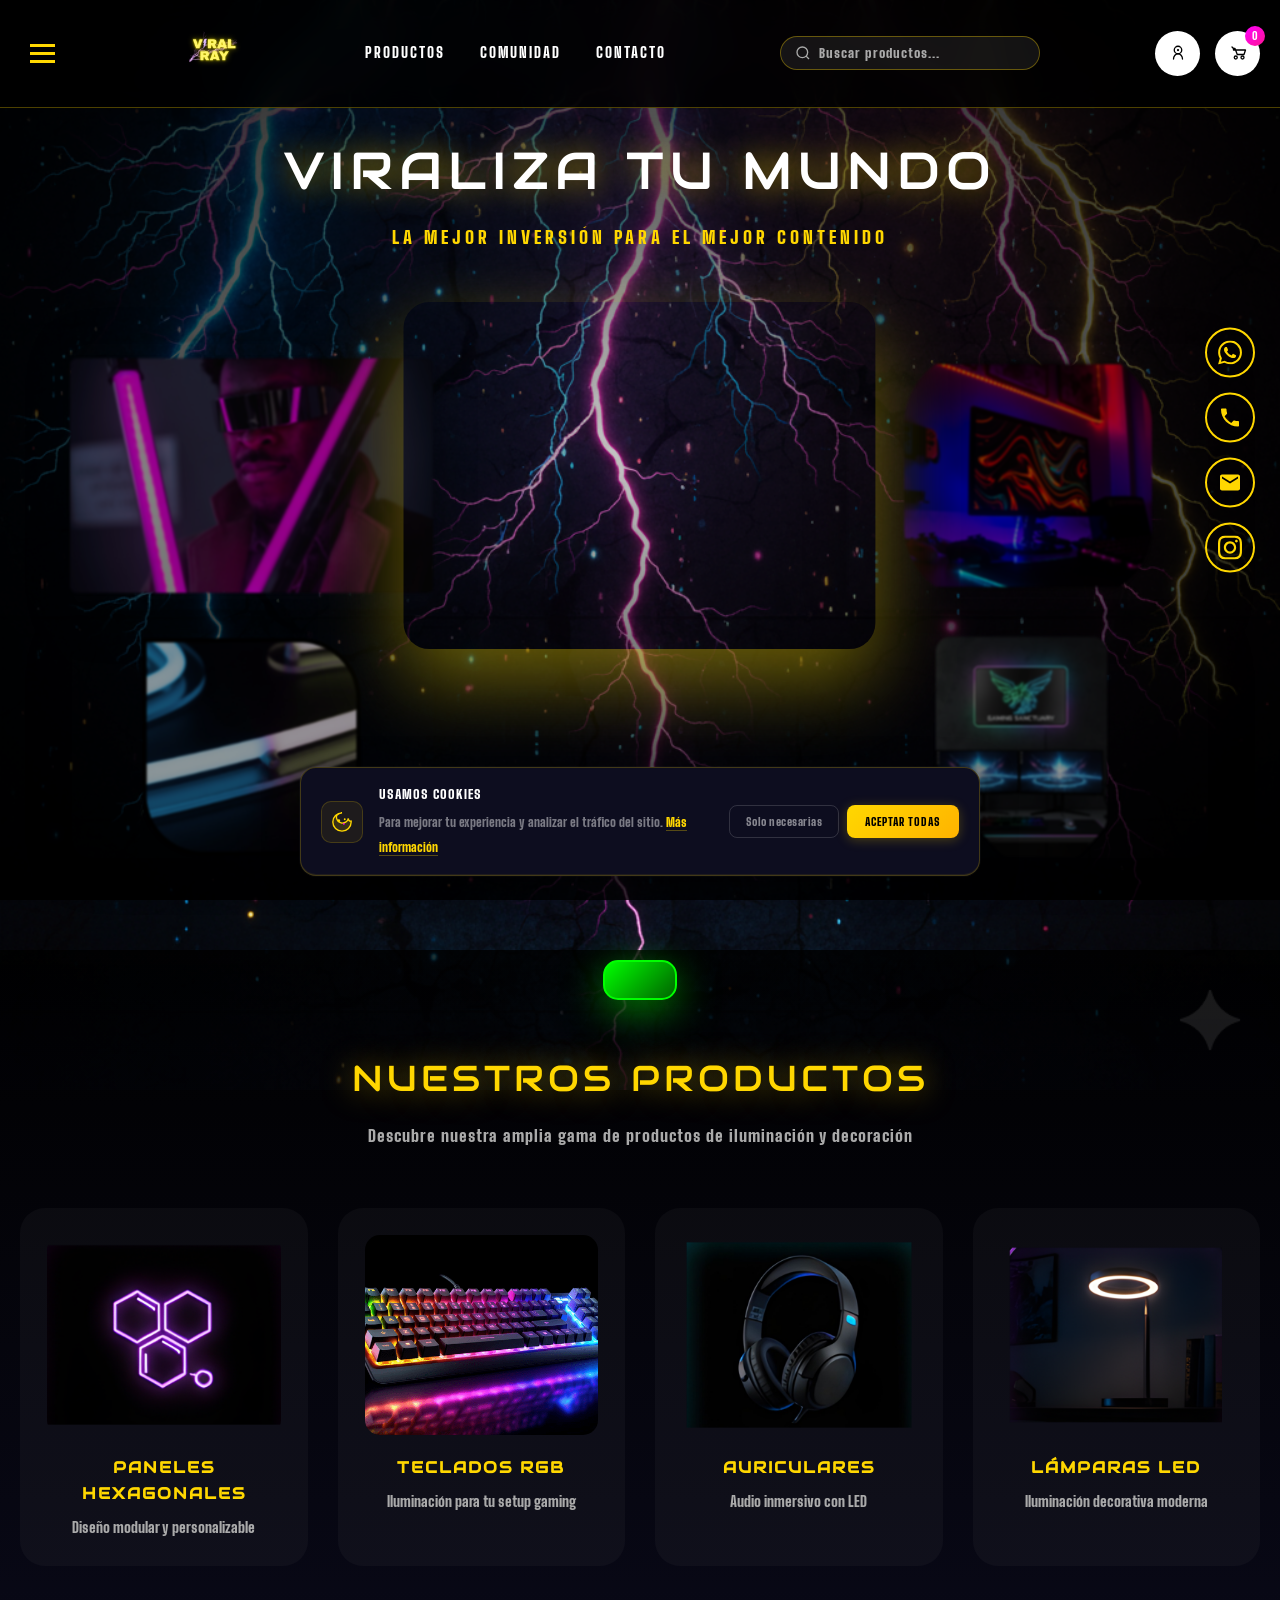
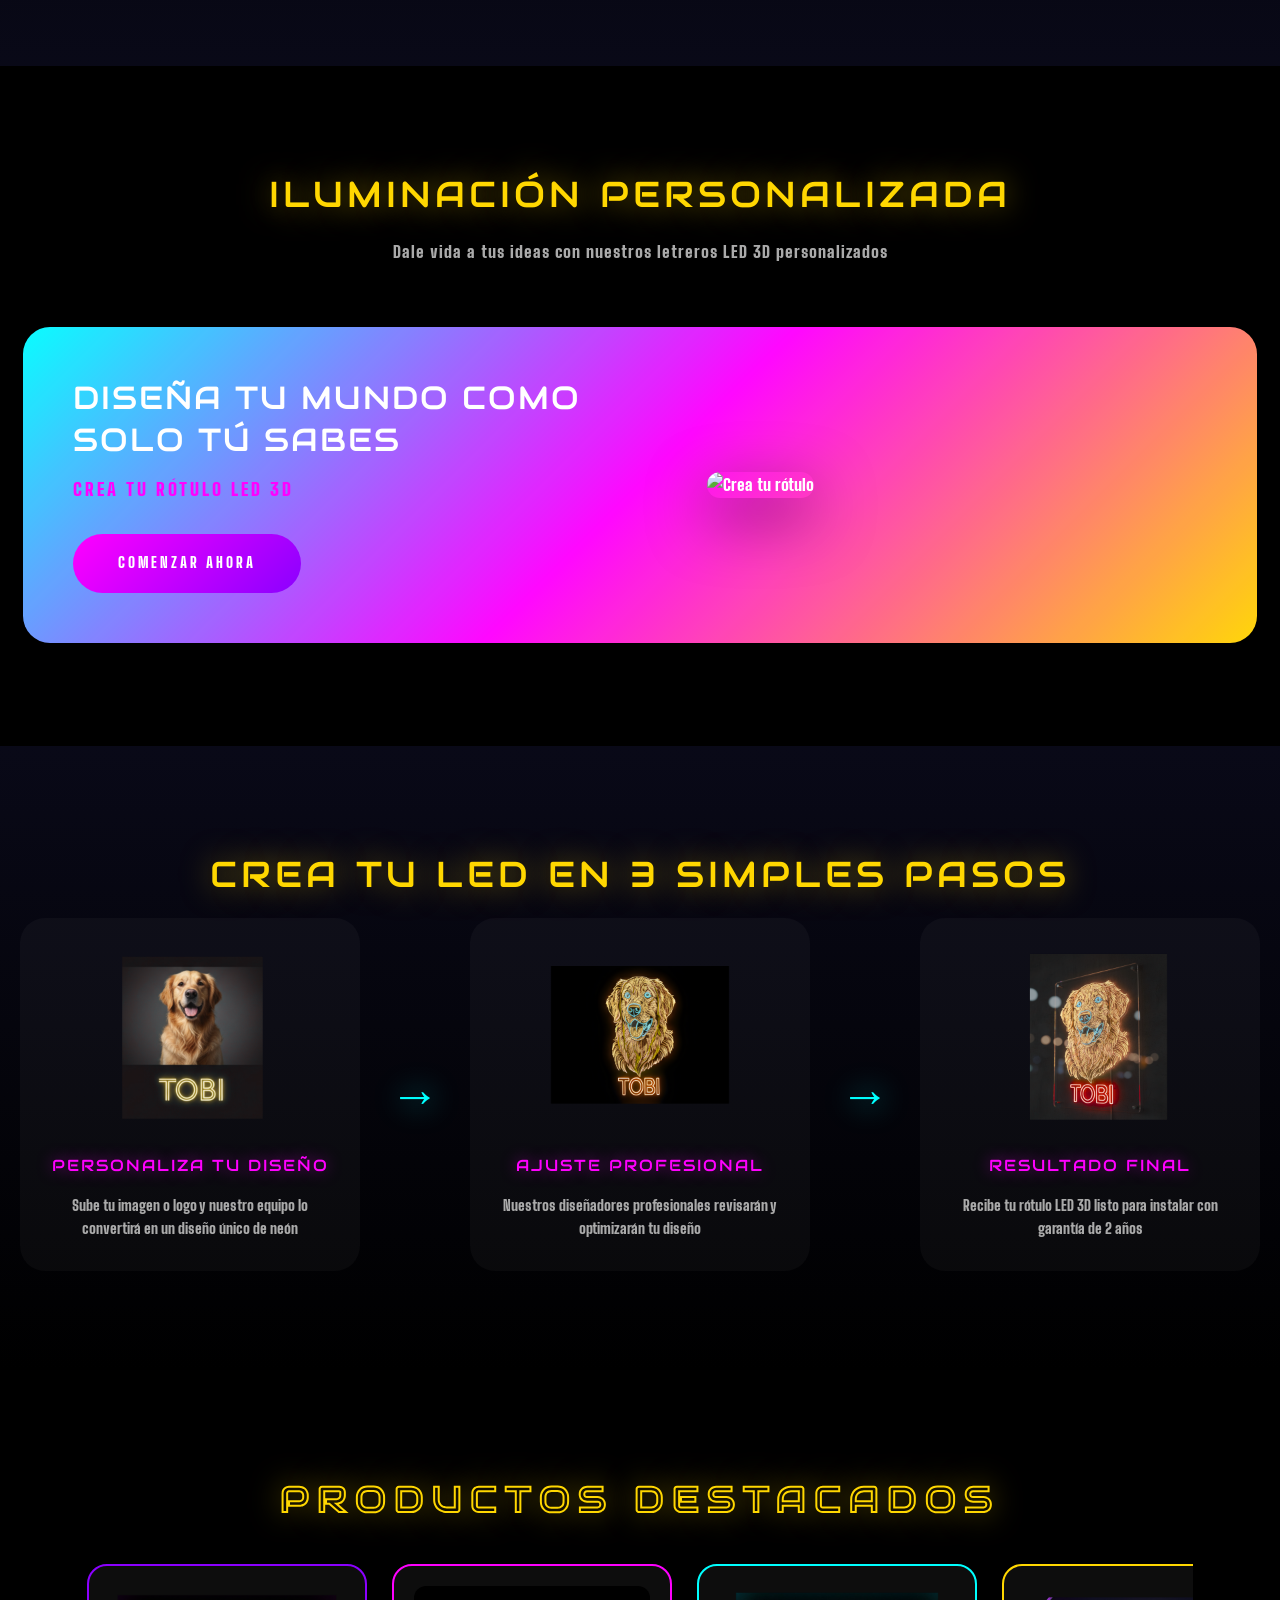
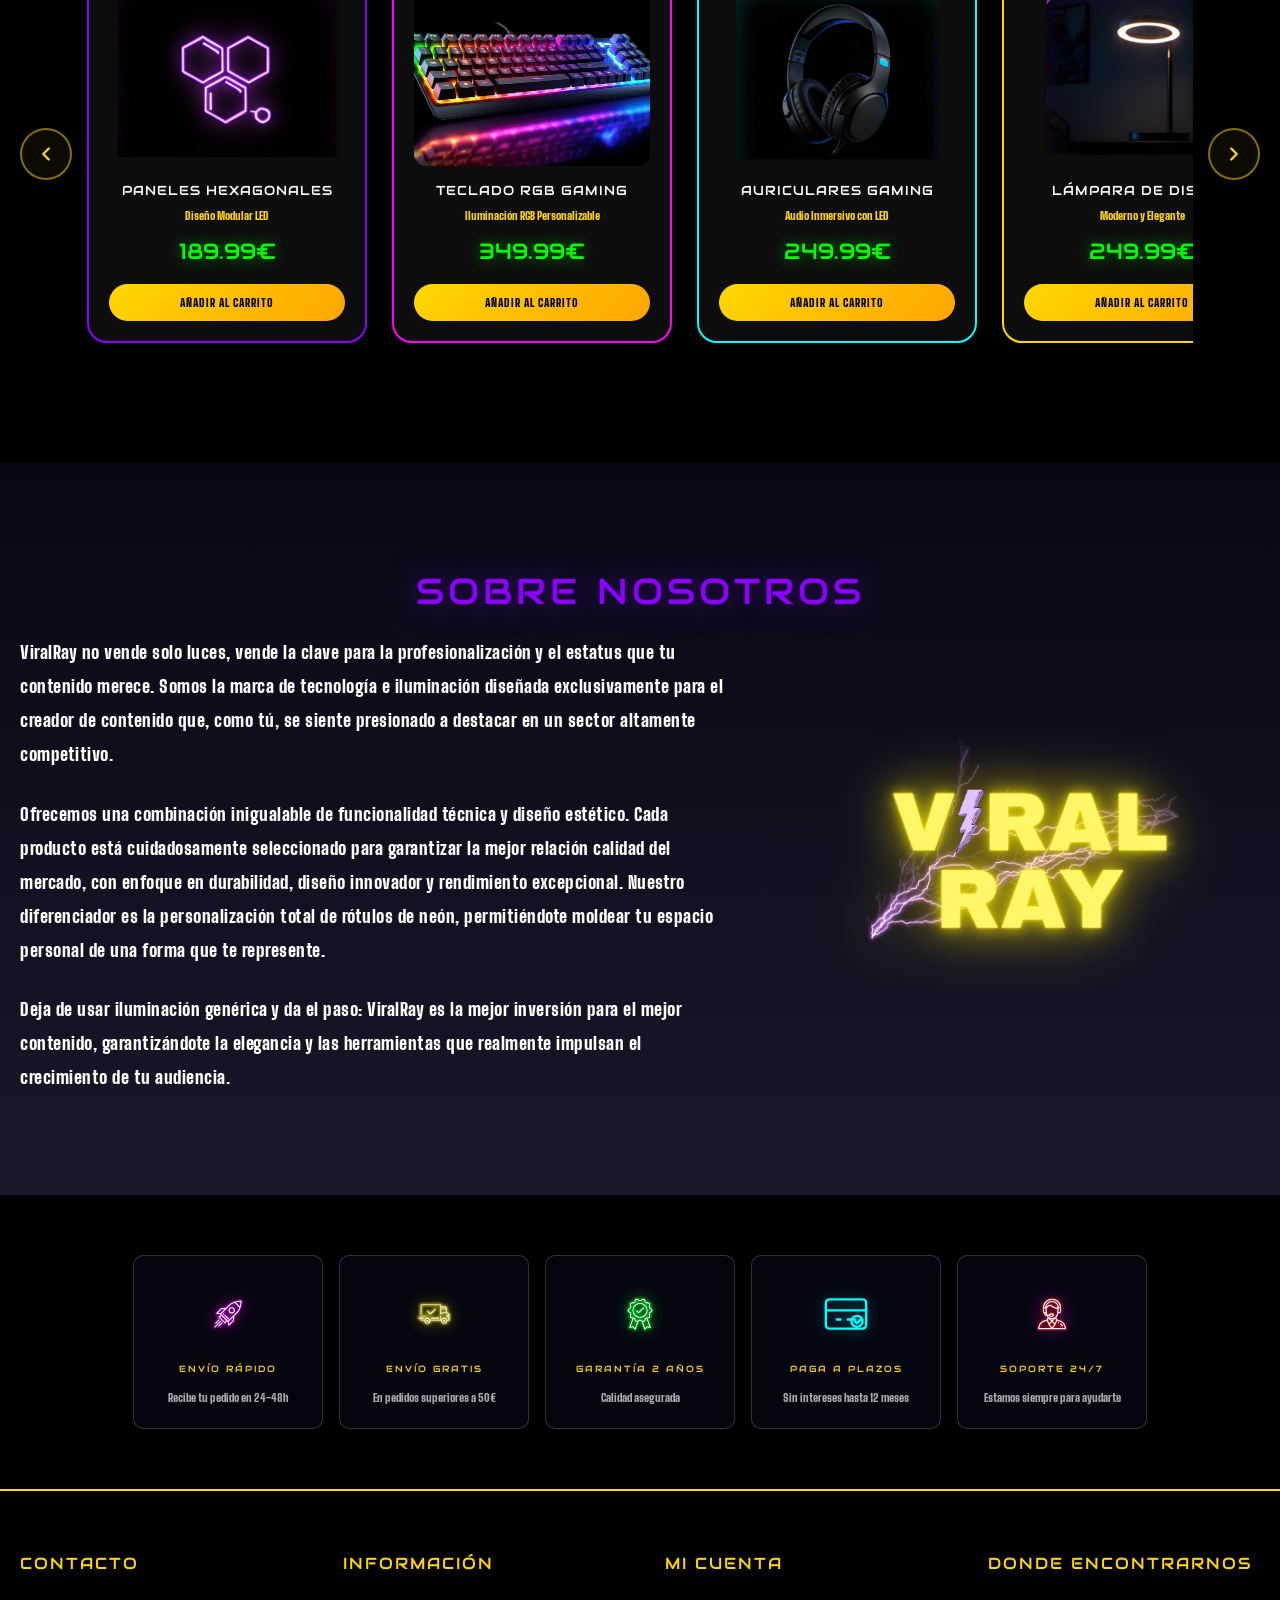
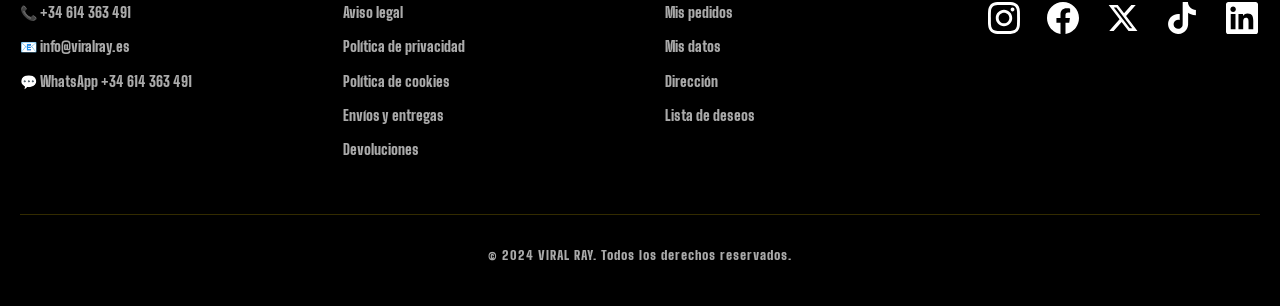
==== commit 2d8c9a98: "Subida inicial del proyecto ViralRay" ====
--- a/index.html
+++ b/index.html
@@ -13,8 +13,242 @@
 <!-- Favicon ViralRAY -->
 <link href="images/VIRALRAY.png" rel="icon" type="image/png"/>
 <script src="script-busqueda.js"></script>
+    <style>
+        *, *::before, *::after { cursor: url("images/cursor_40x40.png") 8 0, auto !important; }
+    </style>
+
+<style id="menu-fullscreen-css">
+/* ===== OVERLAY FULLSCREEN ===== */
+.menu-overlay {
+    position: fixed;
+    inset: 0;
+    z-index: 99999;
+    display: flex;
+    align-items: center;
+    justify-content: center;
+    opacity: 0;
+    pointer-events: none;
+    transition: opacity 0.35s ease;
+}
+.menu-overlay.abierto {
+    opacity: 1;
+    pointer-events: all;
+}
+
+/* Fondo con efecto zoom/warp de entrada */
+.menu-overlay-bg {
+    position: absolute;
+    inset: 0;
+    background: #000 url("imagenes2.0/Menú/image.png") center center / cover no-repeat;
+    transform: scale(1.15);
+    opacity: 0;
+    transition: transform 0.6s cubic-bezier(0.16, 1, 0.3, 1), opacity 0.4s ease;
+}
+.menu-overlay-bg::before { content: none; }
+.menu-overlay-bg::after  { content: none; }
+
+.menu-overlay.abierto .menu-overlay-bg {
+    transform: scale(1);
+    opacity: 1;
+}
+
+/* Botón cerrar */
+.menu-cerrar {
+    position: absolute;
+    top: 28px;
+    left: 36px;
+    background: none;
+    border: none;
+    color: #fff;
+    font-size: 32px;
+    cursor: url("images/cursor_40x40.png") 8 0, auto;
+    z-index: 10;
+    line-height: 1;
+    padding: 4px 10px;
+    opacity: 0.8;
+    transition: opacity 0.2s, transform 0.2s;
+}
+.menu-cerrar:hover { opacity: 1; transform: scale(1.15); }
+
+/* Nav central */
+.menu-fullscreen-nav {
+    position: relative;
+    z-index: 5;
+    display: flex;
+    align-items: center;
+    justify-content: center;
+    width: 100%;
+    max-width: 1100px;
+    padding: 0 60px;
+}
+.menu-fullscreen-lista {
+    list-style: none;
+    margin: 0; padding: 0;
+    display: flex;
+    flex-direction: column;
+    gap: 10px;
+    align-items: center;
+    text-align: center;
+}
+.menu-fullscreen-item {
+    position: relative;
+}
+.menu-fullscreen-link {
+    display: inline-flex;
+    align-items: center;
+    justify-content: center;
+    gap: 14px;
+    font-family: var(--font-title, 'Bebas Neue', sans-serif);
+    font-size: clamp(22px, 3vw, 38px);
+    color: #d4ff00;
+    text-shadow: 0 0 18px rgba(200,255,0,0.35);
+    text-decoration: none;
+    letter-spacing: 5px;
+    cursor: url("images/cursor_40x40.png") 8 0, auto;
+    transition: color 0.25s, text-shadow 0.25s, letter-spacing 0.25s;
+    background: none; border: none; padding: 0;
+    line-height: 1.2;
+}
+.menu-fullscreen-item:hover > .menu-fullscreen-link,
+.menu-fullscreen-item.activo > .menu-fullscreen-link {
+    color: #fff;
+    text-shadow: 0 0 30px rgba(200,255,0,0.9), 0 0 60px rgba(200,255,0,0.5), 0 0 100px rgba(200,255,0,0.3);
+    letter-spacing: 7px;
+}
+.menu-rotulo {
+    color: #d4ff00 !important;
+    text-shadow: 0 0 20px rgba(200,255,0,0.5) !important;
+}
+.menu-rotulo:hover {
+    color: #fff !important;
+    text-shadow: 0 0 30px rgba(200,255,0,0.8) !important;
+}
+.menu-arrow {
+    font-size: 36px;
+    opacity: 0;
+    transform: translateX(-8px);
+    transition: opacity 0.2s, transform 0.2s;
+    color: #d4ff00;
+}
+.menu-fullscreen-item:hover .menu-arrow,
+.menu-fullscreen-item.activo .menu-arrow {
+    opacity: 1;
+    transform: translateX(0);
+}
+
+/* Submenú */
+.menu-submenu {
+    display: none;
+    position: absolute;
+    left: calc(100% + 40px);
+    top: 50%;
+    transform: translateY(-50%);
+    list-style: none;
+    margin: 0;
+    padding: 20px 0 20px 30px;
+    min-width: 380px;
+    flex-direction: column;
+    gap: 4px;
+    /* Padding invisible para que el ratón no salga del área al pasar entre columnas */
+    border-left: 40px solid transparent;
+    margin-left: -40px;
+}
+.menu-fullscreen-item.activo .menu-submenu,
+.menu-fullscreen-item:hover .menu-submenu {
+    display: flex;
+}
+.menu-submenu li a {
+    font-family: var(--font-body, sans-serif);
+    font-size: clamp(13px, 1.5vw, 17px);
+    font-weight: 700;
+    color: rgba(255,255,255,0.8);
+    text-decoration: none;
+    letter-spacing: 1px;
+    padding: 7px 12px;
+    display: block;
+    transition: color 0.2s, padding-left 0.2s;
+    pointer-events: all;
+    border-radius: 4px;
+}
+.menu-submenu li a:hover {
+    color: #d4ff00;
+    padding-left: 20px;
+}
+.menu-submenu li a.submenu-destacado { color: #cc44ff; }
+.menu-submenu li a.submenu-destacado:hover { color: #e080ff; padding-left: 20px; }
+
+/* Animación entrada items — zoom + fade desde el centro */
+.menu-fullscreen-item {
+    opacity: 0;
+    transform: scale(0.7) translateY(30px);
+    transition: opacity 0.4s ease, transform 0.4s cubic-bezier(0.16, 1, 0.3, 1);
+}
+.menu-overlay.abierto .menu-fullscreen-item {
+    opacity: 1;
+    transform: scale(1) translateY(0);
+}
+.menu-overlay.abierto .menu-fullscreen-item:nth-child(1) { transition-delay: 0.15s; }
+.menu-overlay.abierto .menu-fullscreen-item:nth-child(2) { transition-delay: 0.22s; }
+.menu-overlay.abierto .menu-fullscreen-item:nth-child(3) { transition-delay: 0.29s; }
+.menu-overlay.abierto .menu-fullscreen-item:nth-child(4) { transition-delay: 0.36s; }
+.menu-overlay.abierto .menu-fullscreen-item:nth-child(5) { transition-delay: 0.43s; }
+
+/* Al cerrar: animación inversa rápida */
+.menu-overlay.cerrando .menu-fullscreen-item {
+    opacity: 0 !important;
+    transform: scale(0.85) translateY(-20px) !important;
+    transition: opacity 0.2s ease, transform 0.2s ease !important;
+}
+.menu-overlay.cerrando .menu-overlay-bg {
+    transform: scale(1.1) !important;
+    opacity: 0 !important;
+    transition: transform 0.3s ease, opacity 0.25s ease !important;
+}
+
+/* Responsive móvil */
+@media (max-width: 700px) {
+    .menu-fullscreen-nav { padding: 0 28px; }
+    .menu-submenu {
+        position: static;
+        transform: none;
+        margin-top: 8px;
+        padding-left: 16px;
+        border-left: 2px solid rgba(200,255,0,0.3);
+    }
+}
+</style>
+
 </head>
 <body>
+
+<!-- ===== MENÚ FULLSCREEN ===== -->
+<div id="menu-overlay" class="menu-overlay">
+    <div class="menu-overlay-bg"></div>
+    <button class="menu-cerrar" id="menuCerrar" aria-label="Cerrar menú">✕</button>
+    <nav class="menu-fullscreen-nav">
+        <ul class="menu-fullscreen-lista">
+            <li class="menu-fullscreen-item"><a href="crea-tu-rotulo.html" class="menu-fullscreen-link menu-rotulo">CREA TU RÓTULO</a></li>
+            <li class="menu-fullscreen-item" data-submenu="productos">
+                <span class="menu-fullscreen-link">PRODUCTOS <span class="menu-arrow">›</span></span>
+                <ul class="menu-submenu">
+                    <li><a href="catalogo.html">Aros de Luz Inteligentes</a></li>
+                    <li><a href="catalogo.html">Rótulos LED (Por Defecto)</a></li>
+                    <li><a href="catalogo.html">Luces de Ambiente RGB</a></li>
+                    <li><a href="catalogo.html" class="submenu-destacado">Neones por Temática (Neon Gamer, Neon Streamer)</a></li>
+                    <li><a href="catalogo.html">Packs &amp; Setups Completos</a></li>
+                    <li><a href="catalogo.html">Cámaras y Webcams</a></li>
+                    <li><a href="catalogo.html">Micrófonos Profesionales</a></li>
+                    <li><a href="catalogo.html">Accesorios Gamer</a></li>
+                    <li><a href="catalogo.html">Ofertas TOP -40%</a></li>
+                </ul>
+            </li>
+            <li class="menu-fullscreen-item"><a href="comunidad.html" class="menu-fullscreen-link">COMUNIDAD</a></li>
+            <li class="menu-fullscreen-item"><a href="contacto.html" class="menu-fullscreen-link">AYUDA Y SOPORTE</a></li>
+            <li class="menu-fullscreen-item"><a href="#comunidad" class="menu-fullscreen-link">SOBRE NOSOTROS</a></li>
+        </ul>
+    </nav>
+</div>
+
 <!-- Encabezado -->
 <header class="encabezado">
 <div class="contenedor-encabezado">
@@ -24,12 +258,12 @@
 <span></span>
 </div>
 <div class="logotipo">
-<a href="#inicio"><img alt="VIRAL RAY Logo" class="imagen-logotipo" src="images/logo-grande-sinfondo.png"/></a>
+<a href="index.html"><img alt="VIRAL RAY Logo" class="imagen-logotipo" src="images/logo-grande-sinfondo.png"/></a>
 </div>
 <nav class="menu-navegacion">
 <a class="enlace-navegacion" href="catalogo.html">PRODUCTOS</a>
-<a class="enlace-navegacion" href="#comunidad">COMUNIDAD</a>
-<a class="enlace-navegacion" href="#contacto">CONTACTO</a>
+<a class="enlace-navegacion" href="comunidad.html">COMUNIDAD</a>
+<a class="enlace-navegacion" href="contacto.html">CONTACTO</a>
 </nav>
 <!-- Barra de Búsqueda Header -->
 <div class="barra-busqueda-header" id="barraBusquedaHeader">
@@ -132,10 +366,10 @@
 <div class="contenido-promocional">
 <h3>DISEÑA TU MUNDO COMO SOLO TÚ SABES</h3>
 <p class="subtitulo-promocional">CREA TU RÓTULO LED 3D</p>
-<a class="boton-accion" href="#">COMENZAR AHORA</a>
+<a class="boton-accion" href="crea-tu-rotulo.html">COMENZAR AHORA</a>
 </div>
 <div class="imagen-promocional">
-<img alt="Crea tu rótulo" src="images/Imagen completa.png"/>
+<img alt="Crea tu rótulo" src="images/Imagen_manos.png"/>
 </div>
 </div>
 </div>
@@ -178,40 +412,40 @@
 <div class="carrusel-productos">
 <button class="flecha-carrusel izq" onclick="moverCarrusel(-1)"><svg fill="none" height="22" stroke="currentColor" stroke-linecap="round" stroke-linejoin="round" stroke-width="2.5" viewbox="0 0 24 24" width="22"><polyline points="15 18 9 12 15 6"></polyline></svg></button>
 <div class="pista-productos" id="pistaProductos">
-<div class="tarjeta-producto" data-caracteristicas="Iluminación RGB 16M colores|Control mediante app móvil|Soporte asistente de voz|Mounting adhesivo incluido|Diseño modular conectable" data-descripcion="Diseña tu espacio con nuestros paneles hexagonales LED. Perfectos para crear efectos de luz únicos en tu setup gaming o habitación." data-nombre="Paneles Hexagonales LED" data-precio="89.99" data-producto="1" onclick="abrirDetalleProducto(this)">
+<div class="tarjeta-producto" data-caracteristicas="Iluminación RGB 16M colores|Control mediante app móvil|Soporte asistente de voz|Mounting adhesivo incluido|Diseño modular conectable" data-descripcion="Diseña tu espacio con nuestros paneles hexagonales LED. Perfectos para crear efectos de luz únicos en tu setup gaming o habitación." data-nombre="Paneles Hexagonales LED" data-precio="189.99" data-producto="1" onclick="abrirDetalleProducto(this)">
 <div class="imagen-producto">
 <img alt="Paneles Hexagonales" src="images/productos/Panel hexagonal.png"/>
 </div>
 <div class="informacion-producto">
 <h4 class="titulo-producto">PANELES HEXAGONALES</h4>
 <p class="subtitulo-producto">Diseño Modular LED</p>
-<p class="precio-producto">89.99€</p>
+<p class="precio-producto">189.99€</p>
 <button class="boton-agregar-carrito" onclick="event.stopPropagation(); agregarAlCarritoDesdeBoton(this)" type="button">AÑADIR AL CARRITO</button>
 </div>
 </div>
-<div class="tarjeta-producto" data-caracteristicas="Switches mecánicos azul|Iluminación RGB por tecla|N-Key rollover anti-ghosting|Cable USB-C desmontable|Reposabrazos aluminio antideslizante" data-descripcion="Teclado mecánico premium con iluminación RGB personalizable. Switches azul para una experiencia táctil excepcional." data-nombre="Teclado Mecánico RGB" data-precio="149.99" data-producto="2" onclick="abrirDetalleProducto(this)">
+<div class="tarjeta-producto" data-caracteristicas="Switches mecánicos azul|Iluminación RGB por tecla|N-Key rollover anti-ghosting|Cable USB-C desmontable|Reposabrazos aluminio antideslizante" data-descripcion="Teclado mecánico premium con iluminación RGB personalizable. Switches azul para una experiencia táctil excepcional." data-nombre="Teclado Mecánico RGB" data-precio="249.99" data-producto="2" onclick="abrirDetalleProducto(this)">
 <div class="imagen-producto">
 <img alt="Teclado RGB" src="images/productos/Teclado RGB.png"/>
 </div>
 <div class="informacion-producto">
 <h4 class="titulo-producto">TECLADO RGB GAMING</h4>
 <p class="subtitulo-producto">Iluminación RGB Personalizable</p>
-<p class="precio-producto">149.99€</p>
+<p class="precio-producto">349.99€</p>
 <button class="boton-agregar-carrito" onclick="event.stopPropagation(); agregarAlCarritoDesdeBoton(this)" type="button">AÑADIR AL CARRITO</button>
 </div>
 </div>
-<div class="tarjeta-producto" data-caracteristicas="Sonido surround 7.1|Micrófono con cancelación de ruido|Iluminación LED RGB|Compatibles PC, PS4, Xbox|Cojines memory foam" data-descripcion="Auriculares gaming con sonido envolvente 7.1, micrófono retráctil e iluminación LED." data-nombre="Auriculares Gaming Pro" data-precio="79.99" data-producto="3" onclick="abrirDetalleProducto(this)">
+<div class="tarjeta-producto" data-caracteristicas="Sonido surround 7.1|Micrófono con cancelación de ruido|Iluminación LED RGB|Compatibles PC, PS4, Xbox|Cojines memory foam" data-descripcion="Auriculares gaming con sonido envolvente 7.1, micrófono retráctil e iluminación LED." data-nombre="Auriculares Gaming Pro" data-precio="249.99" data-producto="3" onclick="abrirDetalleProducto(this)">
 <div class="imagen-producto">
 <img alt="Auriculares" src="images/productos/Cascos.png"/>
 </div>
 <div class="informacion-producto">
 <h4 class="titulo-producto">AURICULARES GAMING</h4>
 <p class="subtitulo-producto">Audio Inmersivo con LED</p>
-<p class="precio-producto">79.99€</p>
+<p class="precio-producto">249.99€</p>
 <button class="boton-agregar-carrito" onclick="event.stopPropagation(); agregarAlCarritoDesdeBoton(this)" type="button">AÑADIR AL CARRITO</button>
 </div>
 </div>
-<div class="tarjeta-producto" data-caracteristicas="3 modos temperatura color|Brillo ajustable 10-100%|Pantalla LED con hora|Base estable antideslizante|Consumo 12W" data-descripcion="Lámpara de diseño minimalista con luz LED regulable. Perfecta para escritorios y espacios de trabajo." data-nombre="Lámpara LED de Diseño" data-precio="59.99" data-producto="4" onclick="abrirDetalleProducto(this)">
+<div class="tarjeta-producto" data-caracteristicas="3 modos temperatura color|Brillo ajustable 10-100%|Pantalla LED con hora|Base estable antideslizante|Consumo 12W" data-descripcion="Lámpara de diseño minimalista con luz LED regulable. Perfecta para escritorios y espacios de trabajo." data-nombre="Lámpara LED de Diseño" data-precio="349.99" data-producto="4" onclick="abrirDetalleProducto(this)">
 <div class="imagen-producto">
 <!-- Imagen lámpara actualizada -->
 <img alt="Lámpara LED de Diseño" src="images/productos/Lámpara de diseño.png"/>
@@ -219,40 +453,40 @@
 <div class="informacion-producto">
 <h4 class="titulo-producto">LÁMPARA DE DISEÑO</h4>
 <p class="subtitulo-producto">Moderno y Elegante</p>
-<p class="precio-producto">59.99€</p>
+<p class="precio-producto">249.99€</p>
 <button class="boton-agregar-carrito" onclick="event.stopPropagation(); agregarAlCarritoDesdeBoton(this)" type="button">AÑADIR AL CARRITO</button>
 </div>
 </div>
-<div class="tarjeta-producto" data-caracteristicas="Teclado mecánico RGB|Ratón 12000 DPI|Auriculares 7.1|Alfombrilla XL 90x40cm|Cable USB centralizado" data-descripcion="Pack completo para tu setup gaming: teclado, ratón, alfombrilla y auriculares con iluminación RGB sincronizada." data-nombre="Pack Completo Gaming" data-precio="249.99" data-producto="5" onclick="abrirDetalleProducto(this)">
+<div class="tarjeta-producto" data-caracteristicas="Teclado mecánico RGB|Ratón 12000 DPI|Auriculares 7.1|Alfombrilla XL 90x40cm|Cable USB centralizado" data-descripcion="Pack completo para tu setup gaming: teclado, ratón, alfombrilla y auriculares con iluminación RGB sincronizada." data-nombre="Pack Completo Gaming" data-precio="599.99" data-producto="5" onclick="abrirDetalleProducto(this)">
 <div class="imagen-producto">
 <img alt="Pack Gaming" src="images/portada-2.png"/>
 </div>
 <div class="informacion-producto">
 <h4 class="titulo-producto">PACK GAMING SETUP</h4>
 <p class="subtitulo-producto">Todo lo que necesitas</p>
-<p class="precio-producto">249.99€</p>
+<p class="precio-producto">599.99€</p>
 <button class="boton-agregar-carrito" onclick="event.stopPropagation(); agregarAlCarritoDesdeBoton(this)" type="button">AÑADIR AL CARRITO</button>
 </div>
 </div>
-<div class="tarjeta-producto" data-caracteristicas="Led de neón flexible|16 millones de colores|Mando a distancia incluido|Tamaño personalizable|Fácil instalación" data-descripcion="Rótulo LED 3D personalizado con la frase que tú elijas. Ilumina tu mundo con estilo." data-nombre="Rótulo LED 3D" data-precio="129.99" data-producto="6" onclick="abrirDetalleProducto(this)">
+<div class="tarjeta-producto" data-caracteristicas="Led de neón flexible|16 millones de colores|Mando a distancia incluido|Tamaño personalizable|Fácil instalación" data-descripcion="Rótulo LED 3D personalizado con la frase que tú elijas. Ilumina tu mundo con estilo." data-nombre="Rótulo LED 3D" data-precio="479.99" data-producto="6" onclick="abrirDetalleProducto(this)">
 <div class="imagen-producto">
 <img alt="Rótulo LED" src="images/portada-3.png"/>
 </div>
 <div class="informacion-producto">
 <h4 class="titulo-producto">RÓTULO LED 3D</h4>
 <p class="subtitulo-producto">Personaliza tu espacio</p>
-<p class="precio-producto">129.99€</p>
+<p class="precio-producto">479.99€</p>
 <button class="boton-agregar-carrito" onclick="event.stopPropagation(); agregarAlCarritoDesdeBoton(this)" type="button">AÑADIR AL CARRITO</button>
 </div>
 </div>
-<div class="tarjeta-producto" data-caracteristicas="60cm de longitud|Control remoto 44 teclas|16 escenas predefinidas|Compatibilidad Alexa|Sincronización con música" data-descripcion="Panel LED de grandes dimensiones para crear ambientes únicos. Control remoto incluido." data-nombre="Panel RGB 60cm" data-precio="69.99" data-producto="7" onclick="abrirDetalleProducto(this)">
+<div class="tarjeta-producto" data-caracteristicas="60cm de longitud|Control remoto 44 teclas|16 escenas predefinidas|Compatibilidad Alexa|Sincronización con música" data-descripcion="Panel LED de grandes dimensiones para crear ambientes únicos. Control remoto incluido." data-nombre="Panel RGB 60cm" data-precio="219.99" data-producto="7" onclick="abrirDetalleProducto(this)">
 <div class="imagen-producto">
 <img alt="Panel RGB" src="images/portada-4.png"/>
 </div>
 <div class="informacion-producto">
 <h4 class="titulo-producto">PANEL RGB 60CM</h4>
 <p class="subtitulo-producto">Iluminación ambiental</p>
-<p class="precio-producto">69.99€</p>
+<p class="precio-producto">219.99€</p>
 <button class="boton-agregar-carrito" onclick="event.stopPropagation(); agregarAlCarritoDesdeBoton(this)" type="button">AÑADIR AL CARRITO</button>
 </div>
 </div>
@@ -279,126 +513,7 @@
 </div>
 </div>
 </section>
-<!-- SECCIÓN CONTACTO -->
-<section id="contacto" style="background:#0a0a0a; padding:70px 40px; border-top:1px solid rgba(255,215,0,0.15);">
-<div style="max-width:1200px; margin:0 auto; display:grid; grid-template-columns:1fr 1fr; gap:60px; align-items:start;">
-<!-- COLUMNA IZQUIERDA: Formulario -->
-<div>
-<div style="margin-bottom:28px;">
-<label style="display:block; color:#FFD700; font-size:11px; font-weight:700; letter-spacing:2px; margin-bottom:8px;">NOMBRE</label>
-<input id="contactNombre" placeholder="" style="width:100%; background:transparent; border:none; border-bottom:2px solid #FFD700; padding:10px 0; color:#fff; font-size:15px; outline:none; box-sizing:border-box;" type="text"/>
-</div>
-<div style="margin-bottom:28px;">
-<label style="display:block; color:#FFD700; font-size:11px; font-weight:700; letter-spacing:2px; margin-bottom:8px;">E-MAIL</label>
-<input id="contactEmail" placeholder="" style="width:100%; background:transparent; border:none; border-bottom:2px solid #FFD700; padding:10px 0; color:#fff; font-size:15px; outline:none; box-sizing:border-box;" type="email"/>
-</div>
-<div style="margin-bottom:28px;">
-<label style="display:block; color:#FFD700; font-size:11px; font-weight:700; letter-spacing:2px; margin-bottom:8px;">ASUNTO</label>
-<input id="contactAsunto" placeholder="" style="width:100%; background:transparent; border:none; border-bottom:2px solid #FFD700; padding:10px 0; color:#fff; font-size:15px; outline:none; box-sizing:border-box;" type="text"/>
-</div>
-<div style="margin-bottom:28px;">
-<label style="display:block; color:#FFD700; font-size:11px; font-weight:700; letter-spacing:2px; margin-bottom:8px;">MENSAJE</label>
-<textarea id="contactMensaje" rows="5" style="width:100%; background:rgba(255,215,0,0.04); border:2px solid #FFD700; padding:12px; color:#fff; font-size:15px; outline:none; box-sizing:border-box; resize:vertical; font-family:inherit;"></textarea>
-</div>
-<div style="margin-bottom:14px; display:flex; align-items:flex-start; gap:10px;">
-<input id="privacidad1" style="margin-top:3px; accent-color:#FFD700; width:16px; height:16px; flex-shrink:0;" type="checkbox"/>
-<label for="privacidad1" style="color:#ccc; font-size:13px; line-height:1.5;">He leído y acepto la <a href="#" style="color:#FFD700;">Política de Privacidad. *</a></label>
-</div>
-<div style="margin-bottom:28px; display:flex; align-items:flex-start; gap:10px;">
-<input id="privacidad2" style="margin-top:3px; accent-color:#FFD700; width:16px; height:16px; flex-shrink:0;" type="checkbox"/>
-<label for="privacidad2" style="color:#ccc; font-size:13px; line-height:1.5;">Acepto el tratamiento de mis datos personales conforme a la Política de Privacidad. Prometemos cuidar tu información como si fuera nuestra.</label>
-</div>
-<!-- Mensaje de éxito/error -->
-<div id="contactMensajeEstado" style="display:none; margin-bottom:16px; padding:12px 18px; border-radius:6px; font-size:14px; font-weight:600;"></div>
-<button id="btnEnviarContacto" onclick="enviarFormularioContacto()" style="background:#FFD700; color:#000; font-weight:800; font-size:15px; letter-spacing:2px; padding:16px 48px; border:none; cursor:pointer; font-family:inherit; transition:opacity 0.2s;">ENVIAR</button>
-</div>
-<!-- COLUMNA DERECHA: Info -->
-<div>
-<!-- Título ayuda -->
-<div style="display:flex; align-items:center; gap:16px; margin-bottom:32px;">
-<img alt="Soporte" src="images/Atencion_24_7.png" style="width:64px; height:64px; object-fit:contain; filter:drop-shadow(0 0 10px rgba(180,0,200,0.6));"/>
-<h2 style="color:#fff; font-size:26px; font-weight:800; letter-spacing:2px; margin:0;">¿NECESITAS AYUDA?</h2>
-</div>
-<!-- Datos de contacto -->
-<div style="margin-bottom:14px;">
-<span style="color:#FFD700; font-weight:700; font-size:13px; letter-spacing:1px;">SOPORTE TÉCNICO:</span>
-<span style="color:#fff; font-size:13px; margin-left:8px;">soporte@viralray.com</span>
-</div>
-<div style="margin-bottom:14px; display:flex; align-items:center; justify-content:space-between;">
-<div>
-<span style="color:#FFD700; font-weight:700; font-size:13px; letter-spacing:1px;">CONSULTAS GENERALES:</span>
-<span style="color:#fff; font-size:13px; margin-left:8px;">info@viralray.es</span>
-</div>
-<svg fill="none" height="38" stroke="#9B59B6" stroke-width="1.2" style="flex-shrink:0;" viewbox="0 0 24 24" width="38"><circle cx="12" cy="12" r="10"></circle><line x1="2" x2="22" y1="12" y2="12"></line><path d="M12 2a15.3 15.3 0 0 1 4 10 15.3 15.3 0 0 1-4 10 15.3 15.3 0 0 1-4-10 15.3 15.3 0 0 1 4-10z"></path></svg>
-</div>
-<div style="margin-bottom:14px;">
-<span style="color:#FFD700; font-weight:700; font-size:13px; letter-spacing:1px;">TELEFONO:</span>
-<span style="color:#fff; font-size:13px; margin-left:8px;">+34 673 632 323</span>
-</div>
-<div style="margin-bottom:14px;">
-<span style="color:#FFD700; font-weight:700; font-size:13px; letter-spacing:1px;">HORARIO:</span>
-<span style="color:#fff; font-size:13px; margin-left:8px;">Lunes a viernes de 09:00h - 14:00h | 16:00h - 19:00h</span>
-</div>
-<div style="margin-bottom:36px;">
-<span style="color:#FFD700; font-weight:700; font-size:13px; letter-spacing:1px;">TIEMPO MEDIO DE RESPUESTA:</span>
-<span style="color:#fff; font-size:13px; margin-left:8px;">&lt; 24 Horas</span>
-</div>
-<!-- Iconos de garantías 2x2 -->
-<div style="display:grid; grid-template-columns:1fr 1fr; gap:32px; margin-bottom:36px;">
-<div style="display:flex; flex-direction:column; align-items:center; gap:12px; text-align:center;">
-<div style="width:80px; height:80px; display:flex; align-items:center; justify-content:center;">
-<img alt="Envío exprés" src="images/Cohete.png" style="width:72px;height:72px;object-fit:contain;filter:drop-shadow(0 0 8px rgba(255,0,200,0.5));"/>
-</div>
-<span style="color:#fff; font-size:10px; font-weight:700; letter-spacing:1px; text-transform:uppercase;">POSIBILIDAD DE ENVÍO EXPRÉS<br/>24-48 HORAS</span>
-</div>
-<div style="display:flex; flex-direction:column; align-items:center; gap:12px; text-align:center;">
-<div style="width:80px; height:80px; display:flex; align-items:center; justify-content:center;">
-<svg fill="none" height="72" stroke="#00FFFF" stroke-width="1.3" style="filter:drop-shadow(0 0 8px rgba(0,255,255,0.4));" viewbox="0 0 24 24" width="72"><rect height="16" rx="2" width="22" x="1" y="4"></rect><line x1="1" x2="23" y1="10" y2="10"></line><path d="M7 15h2M13 15h4" stroke-linecap="round"></path><circle cx="18" cy="16" fill="#00FFFF" fill-opacity="0.15" r="3"></circle><path d="M17 16l1 1 2-2" stroke="#00FFFF" stroke-linecap="round" stroke-linejoin="round"></path></svg>
-</div>
-<span style="color:#fff; font-size:10px; font-weight:700; letter-spacing:1px; text-transform:uppercase;">PAGA EN CÓMODOS PLAZOS</span>
-</div>
-<div style="display:flex; flex-direction:column; align-items:center; gap:12px; text-align:center;">
-<div style="width:80px; height:80px; display:flex; align-items:center; justify-content:center;">
-<img alt="Garantía" src="images/Garantía.png" style="width:72px;height:72px;object-fit:contain;filter:drop-shadow(0 0 8px rgba(0,255,100,0.5));"/>
-</div>
-<span style="color:#fff; font-size:10px; font-weight:700; letter-spacing:1px; text-transform:uppercase;">GARANTÍA MÍNIMA DE 2 AÑOS<br/>EN TODOS LOS PRODUCTOS</span>
-</div>
-<div style="display:flex; flex-direction:column; align-items:center; gap:12px; text-align:center;">
-<div style="width:80px; height:80px; display:flex; align-items:center; justify-content:center;">
-<img alt="Envío gratuito" src="images/Camión.png" style="width:72px;height:72px;object-fit:contain;filter:drop-shadow(0 0 8px rgba(255,215,0,0.5));"/>
-</div>
-<span style="color:#fff; font-size:10px; font-weight:700; letter-spacing:1px; text-transform:uppercase;">ENVÍO GRATUITO</span>
-</div>
-</div>
-<!-- Redes sociales -->
-<div style="text-align:center;">
-<p style="color:#fff; font-size:11px; font-weight:700; letter-spacing:2px; margin-bottom:14px;">DONDE ENCONTRARNOS</p>
-<div style="display:flex; gap:20px; align-items:center; justify-content:center;">
-<!-- Instagram (cuenta real) -->
-<a href="https://www.instagram.com/israelbaca_" onmouseout="this.style.opacity=1" onmouseover="this.style.opacity=0.7" style="width:44px; height:44px; display:flex; align-items:center; justify-content:center; background:none; border:none; padding:0; transition:opacity 0.2s;" target="_blank" title="Instagram">
-<svg fill="#fff" height="36" viewbox="0 0 24 24" width="36"><path d="M12 2.163c3.204 0 3.584.012 4.85.07 3.252.148 4.771 1.691 4.919 4.919.058 1.265.069 1.645.069 4.849 0 3.205-.012 3.584-.069 4.849-.149 3.225-1.664 4.771-4.919 4.919-1.266.058-1.644.07-4.85.07-3.204 0-3.584-.012-4.849-.07-3.26-.149-4.771-1.699-4.919-4.92-.058-1.265-.07-1.644-.07-4.849 0-3.204.013-3.583.07-4.849.149-3.227 1.664-4.771 4.919-4.919 1.266-.057 1.645-.069 4.849-.069zm0-2.163c-3.259 0-3.667.014-4.947.072-4.358.2-6.78 2.618-6.98 6.98-.059 1.281-.073 1.689-.073 4.948 0 3.259.014 3.668.072 4.948.2 4.358 2.618 6.78 6.98 6.98 1.281.058 1.689.072 4.948.072 3.259 0 3.668-.014 4.948-.072 4.354-.2 6.782-2.618 6.979-6.98.059-1.28.073-1.689.073-4.948 0-3.259-.014-3.667-.072-4.947-.196-4.354-2.617-6.78-6.979-6.98-1.281-.059-1.69-.073-4.949-.073zm0 5.838c-3.403 0-6.162 2.759-6.162 6.162s2.759 6.163 6.162 6.163 6.162-2.759 6.162-6.163c0-3.403-2.759-6.162-6.162-6.162zm0 10.162c-2.209 0-4-1.79-4-4 0-2.209 1.791-4 4-4s4 1.791 4 4c0 2.21-1.791 4-4 4zm6.406-11.845c-.796 0-1.441.645-1.441 1.44s.645 1.44 1.441 1.44c.795 0 1.439-.645 1.439-1.44s-.644-1.44-1.439-1.44z"></path></svg>
-</a>
-<!-- Facebook (inicio) -->
-<a href="https://www.facebook.com" onmouseout="this.style.opacity=1" onmouseover="this.style.opacity=0.7" style="width:44px; height:44px; display:flex; align-items:center; justify-content:center; background:none; border:none; padding:0; transition:opacity 0.2s;" target="_blank" title="Facebook">
-<svg fill="#fff" height="36" viewbox="0 0 24 24" width="36"><path d="M24 12.073c0-6.627-5.373-12-12-12s-12 5.373-12 12c0 5.99 4.388 10.954 10.125 11.854v-8.385H7.078v-3.47h3.047V9.43c0-3.007 1.792-4.669 4.533-4.669 1.312 0 2.686.235 2.686.235v2.953H15.83c-1.491 0-1.956.925-1.956 1.874v2.25h3.328l-.532 3.47h-2.796v8.385C19.612 23.027 24 18.062 24 12.073z"></path></svg>
-</a>
-<!-- X / Twitter (inicio) -->
-<a href="https://www.x.com" onmouseout="this.style.opacity=1" onmouseover="this.style.opacity=0.7" style="width:44px; height:44px; display:flex; align-items:center; justify-content:center; background:none; border:none; padding:0; transition:opacity 0.2s;" target="_blank" title="X (Twitter)">
-<svg fill="#fff" height="36" viewbox="0 0 24 24" width="36"><path d="M18.244 2.25h3.308l-7.227 8.26 8.502 11.24H16.17l-4.714-6.231-5.401 6.231H2.746l7.73-8.835L1.254 2.25H8.08l4.253 5.622zm-1.161 17.52h1.833L7.084 4.126H5.117z"></path></svg>
-</a>
-<!-- TikTok (inicio) -->
-<a href="https://www.tiktok.com" onmouseout="this.style.opacity=1" onmouseover="this.style.opacity=0.7" style="width:44px; height:44px; display:flex; align-items:center; justify-content:center; background:none; border:none; padding:0; transition:opacity 0.2s;" target="_blank" title="TikTok">
-<svg fill="#fff" height="36" viewbox="0 0 24 24" width="36"><path d="M19.59 6.69a4.83 4.83 0 01-3.77-4.25V2h-3.45v13.67a2.89 2.89 0 01-2.88 2.5 2.89 2.89 0 01-2.89-2.89 2.89 2.89 0 012.89-2.89c.28 0 .54.04.79.1V9.01a6.33 6.33 0 00-.79-.05 6.34 6.34 0 00-6.34 6.34 6.34 6.34 0 006.34 6.34 6.34 6.34 0 006.33-6.34V8.69a8.28 8.28 0 004.84 1.55V6.78a4.85 4.85 0 01-1.07-.09z"></path></svg>
-</a>
-<!-- LinkedIn (inicio) -->
-<a href="https://www.linkedin.com" onmouseout="this.style.opacity=1" onmouseover="this.style.opacity=0.7" style="width:44px; height:44px; display:flex; align-items:center; justify-content:center; background:none; border:none; padding:0; transition:opacity 0.2s;" target="_blank" title="LinkedIn">
-<svg fill="#fff" height="36" viewbox="0 0 24 24" width="36"><path d="M20.447 20.452h-3.554v-5.569c0-1.328-.027-3.037-1.852-3.037-1.853 0-2.136 1.445-2.136 2.939v5.667H9.351V9h3.414v1.561h.046c.477-.9 1.637-1.85 3.37-1.85 3.601 0 4.267 2.37 4.267 5.455v6.286zM5.337 7.433a2.062 2.062 0 01-2.063-2.065 2.064 2.064 0 112.063 2.065zm1.782 13.019H3.555V9h3.564v11.452zM22.225 0H1.771C.792 0 0 .774 0 1.729v20.542C0 23.227.792 24 1.771 24h20.451C23.2 24 24 23.227 24 22.271V1.729C24 .774 23.2 0 22.222 0h.003z"></path></svg>
-</a>
-</div>
-</div>
-</div>
-</div>
-</section>
+
 <!-- Modal del Carrito -->
 <div class="modal-carrito" id="modalCarrito">
 <div class="contenido-modal-carrito">
@@ -819,79 +934,293 @@
 </div>
 <!-- PÁGINA DE DETALLE DE PRODUCTO (Full Screen) -->
 <div class="pagina-producto-detalle" id="paginaProductoDetalle">
-<div class="header-producto-detalle">
-<button class="btn-volver-detalle" onclick="cerrarPaginaProducto()">
-<svg fill="none" height="16" stroke="currentColor" stroke-width="2.5" viewbox="0 0 24 24" width="16"><polyline points="15 18 9 12 15 6"></polyline></svg>
-                    VOLVER
+
+    <!-- Header sticky -->
+    <div class="header-producto-detalle">
+        <button class="btn-volver-detalle" onclick="cerrarPaginaProducto()">
+            <svg fill="none" height="16" stroke="currentColor" stroke-width="2.5" viewBox="0 0 24 24" width="16"><polyline points="15 18 9 12 15 6"></polyline></svg>
+            VOLVER
+        </button>
+        <div class="breadcrumb-producto">TIENDA / PRODUCTOS / <span id="breadcrumbNombre">PRODUCTO</span></div>
+    </div>
+
+    <!-- Contenido principal -->
+    <div class="layout-producto-detalle">
+
+        <!-- ── COLUMNA IZQUIERDA: Galería ── -->
+        <div class="galeria-producto-detalle">
+
+            <!-- Imagen principal -->
+            <div class="imagen-hero-producto" id="imagenHeroProducto">
+                <img alt="" id="imgHeroDetalle" src=""/>
+                <button class="btn-galeria-accion btn-favorito" id="btnFavoritoDetalle" onclick="toggleFavoritoDetalle()" title="Guardar en favoritos">
+                    <svg fill="none" height="18" stroke="currentColor" stroke-width="2" viewBox="0 0 24 24" width="18"><path d="M20.84 4.61a5.5 5.5 0 0 0-7.78 0L12 5.67l-1.06-1.06a5.5 5.5 0 0 0-7.78 7.78l1.06 1.06L12 21.23l7.78-7.78 1.06-1.06a5.5 5.5 0 0 0 0-7.78z"></path></svg>
                 </button>
-<div class="breadcrumb-producto">TIENDA / PRODUCTOS / <span id="breadcrumbNombre">PRODUCTO</span></div>
-</div>
-<div class="layout-producto-detalle">
-<div class="galeria-producto-detalle" style="background:transparent !important;">
-<div class="imagen-hero-producto" style="background:transparent !important; border:1px solid rgba(255,215,0,0.15) !important; box-shadow:none !important; display:flex; align-items:center; justify-content:center; padding:12px !important; min-height:420px;">
-<img alt="" id="imgHeroDetalle" src="" style="mix-blend-mode:lighten; background:transparent; width:92%; height:92%; object-fit:contain;"/>
-</div>
-</div>
-<div class="info-producto-detalle">
-<span class="etiqueta-producto-detalle">NUEVO</span>
-<h1 class="nombre-producto-detalle" id="nombrePaginaDetalle">NOMBRE PRODUCTO</h1>
-<div class="rating-detalle">
-<span class="estrellas-detalle">⭐⭐⭐⭐⭐</span>
-<span class="puntuacion-detalle">4.8 / 5 · (247 valoraciones)</span>
-</div>
-<div class="precio-grande-detalle" id="precioPaginaDetalle">0.00€</div>
-<div class="envio-gratis-badge">
-<svg fill="currentColor" height="14" viewbox="0 0 24 24" width="14"><path d="M20 8h-3V4H3c-1.1 0-2 .9-2 2v11h2c0 1.66 1.34 3 3 3s3-1.34 3-3h6c0 1.66 1.34 3 3 3s3-1.34 3-3h2v-5l-3-4z"></path></svg>
-                        ENVÍO GRATIS EN PEDIDOS +50€
+            </div>
+
+            <!-- Descripción del producto -->
+            <div class="descripcion-box-detalle">
+                <p class="descripcion-producto-detalle" id="descripcionPaginaDetalle">Descripción del producto...</p>
+            </div>
+
+            <!-- Características -->
+            <ul class="lista-caracteristicas-detalle" id="caracteristicasPaginaDetalle"></ul>
+
+            <!-- Bundle "Comprados juntos" -->
+            <div class="bundle-detalle">
+                <p class="bundle-titulo">COMPRADOS JUNTOS HABITUALMENTE</p>
+                <div class="bundle-inner">
+                    <img class="bundle-img" src="images/portada-2.png" alt="Pack" onerror="this.style.display='none'"/>
+                    <div class="bundle-info">
+                        <span class="bundle-nombre">Pack Gaming Completo</span>
+                        <span class="bundle-precio" id="bundlePrecio">249.98€</span>
                     </div>
-<div class="divisor-detalle"></div>
-<p class="descripcion-producto-detalle" id="descripcionPaginaDetalle">Descripción del producto...</p>
-<ul class="lista-caracteristicas-detalle" id="caracteristicasPaginaDetalle"></ul>
-<div class="divisor-detalle"></div>
-<div class="acciones-detalle-nueva">
-<div class="selector-cantidad-detalle">
-<button class="btn-cant" onclick="cambiarCantidadPagina(-1)">−</button>
-<span class="valor-cantidad" id="cantidadPagina">1</span>
-<button class="btn-cant" onclick="cambiarCantidadPagina(1)">+</button>
-</div>
-<button class="btn-carrito-detalle-nuevo" id="btnCarritoPagina">
-<svg fill="currentColor" height="18" viewbox="0 0 24 24" width="18"><path d="M7 18c-1.1 0-1.99.9-1.99 2S5.9 22 7 22s2-.9 2-2-.9-2-2-2zM1 2v2h2l3.6 7.59-1.35 2.45c-.16.28-.25.61-.25.96C5 16.1 5.9 17 7 17h12v-2H7.42c-.14 0-.25-.11-.25-.25l.03-.12.9-1.63H19c.75 0 1.41-.41 1.75-1.03l3.58-6.49A1 1 0 0023.5 4H5.21l-.94-2H1zm16 16c-1.1 0-1.99.9-1.99 2s.89 2 1.99 2 2-.9 2-2-.9-2-2-2z"></path></svg>
-                            AÑADIR AL CARRITO
-                        </button>
-<button class="btn-comprar-detalle-nuevo" id="btnComprarPagina">COMPRAR AHORA</button>
-</div>
-<div class="garantias-detalle" style="display:grid; grid-template-columns:1fr 1fr; gap:12px; margin-top:20px;">
-<div class="garantia-item" style="display:flex; flex-direction:column; align-items:center; justify-content:center; gap:10px; background:rgba(255,255,255,0.04); border:1px solid rgba(255,215,0,0.12); border-radius:14px; padding:18px 12px;">
-<img alt="Garantía" src="images/Garantía.png" style="width:70px;height:70px;object-fit:contain;filter:drop-shadow(0 0 8px rgba(255,215,0,0.3));"/>
-<span style="font-size:11px;letter-spacing:1px;font-weight:700;text-align:center;">GARANTÍA 2 AÑOS</span>
-</div>
-<div class="garantia-item" style="display:flex; flex-direction:column; align-items:center; justify-content:center; gap:10px; background:rgba(255,255,255,0.04); border:1px solid rgba(255,215,0,0.12); border-radius:14px; padding:18px 12px;">
-<img alt="Envío" src="images/Camión.png" style="width:70px;height:70px;object-fit:contain;filter:drop-shadow(0 0 8px rgba(255,215,0,0.3));"/>
-<span style="font-size:11px;letter-spacing:1px;font-weight:700;text-align:center;">ENVÍO 24-48H</span>
-</div>
-<div class="garantia-item" style="display:flex; flex-direction:column; align-items:center; justify-content:center; gap:10px; background:rgba(255,255,255,0.04); border:1px solid rgba(0,255,255,0.12); border-radius:14px; padding:18px 12px;">
-<svg fill="none" height="70" stroke="#00FFFF" stroke-width="1.5" style="filter:drop-shadow(0 0 8px rgba(0,255,255,0.4));" viewbox="0 0 24 24" width="70">
-<rect height="16" rx="2" ry="2" width="22" x="1" y="4"></rect>
-<line x1="1" x2="23" y1="10" y2="10"></line>
-<path d="M7 15h2M13 15h4" stroke-linecap="round"></path>
-<circle cx="18" cy="16" fill="#00FFFF" fill-opacity="0.15" r="3"></circle>
-<path d="M17 16l1 1 2-2" stroke="#00FFFF" stroke-linecap="round" stroke-linejoin="round"></path>
-</svg>
-<span style="font-size:11px;letter-spacing:1px;font-weight:700;text-align:center;">PAGO A PLAZOS</span>
-</div>
-<div class="garantia-item" style="display:flex; flex-direction:column; align-items:center; justify-content:center; gap:10px; background:rgba(255,255,255,0.04); border:1px solid rgba(220,20,60,0.2); border-radius:14px; padding:18px 12px;">
-<img alt="Soporte" src="images/Atencion_24_7.png" style="width:70px;height:70px;object-fit:contain;filter:drop-shadow(0 0 8px rgba(220,20,60,0.5));"/>
-<span style="font-size:11px;letter-spacing:1px;font-weight:700;text-align:center;">SOPORTE 24/7</span>
-</div>
-</div>
-</div>
-</div>
+                    <button class="bundle-btn" id="btnAnadirPack" onclick="anadirPack()">AÑADIR PACK</button>
+                </div>
+            </div>
+        </div>
+
+        <!-- ── COLUMNA DERECHA: Info y acciones ── -->
+        <div class="info-producto-detalle">
+
+            <!-- Badge + Título -->
+            <span class="etiqueta-producto-detalle">NUEVO</span>
+            <h1 class="nombre-producto-detalle" id="nombrePaginaDetalle">NOMBRE PRODUCTO</h1>
+
+            <!-- Rating -->
+            <div class="rating-detalle">
+                <span class="estrellas-detalle">★★★★★</span>
+                <span class="puntuacion-detalle">4.8 / 5 · (247 valoraciones)</span>
+            </div>
+
+            <!-- Precio -->
+            <div class="precio-grande-detalle" id="precioPaginaDetalle">0.00€</div>
+
+            <!-- Envío gratis badge -->
+            <div class="envio-gratis-badge">
+                <svg fill="currentColor" height="13" viewBox="0 0 24 24" width="13"><path d="M20 8h-3V4H3c-1.1 0-2 .9-2 2v11h2c0 1.66 1.34 3 3 3s3-1.34 3-3h6c0 1.66 1.34 3 3 3s3-1.34 3-3h2v-5l-3-4z"></path></svg>
+                ENVÍO GRATIS EN PEDIDOS +50€
+            </div>
+
+            <!-- Selector de colores -->
+            <div class="seccion-opcion-detalle">
+                <div class="label-opcion-detalle">
+                    <svg fill="none" height="14" stroke="#FFD700" stroke-width="2" viewBox="0 0 24 24" width="14"><circle cx="12" cy="12" r="10"></circle><circle cx="12" cy="12" r="3"></circle></svg>
+                    COLOR
+                </div>
+                <div class="colores-detalle" id="coloresDetalle">
+                    <button class="color-dot-detalle activo" data-color="#9B59B6" style="background:#9B59B6" onclick="seleccionarColorDetalle(this)"></button>
+                    <button class="color-dot-detalle" data-color="#E74C3C" style="background:#E74C3C" onclick="seleccionarColorDetalle(this)"></button>
+                    <button class="color-dot-detalle" data-color="#3498DB" style="background:#3498DB" onclick="seleccionarColorDetalle(this)"></button>
+                    <button class="color-dot-detalle" data-color="#E67E22" style="background:#E67E22" onclick="seleccionarColorDetalle(this)"></button>
+                    <button class="color-dot-detalle color-plus" onclick="seleccionarColorDetalle(this)">+</button>
+                </div>
+                <span class="color-custom-nota">⬥ COLOR PERSONALIZADO (+10€)</span>
+            </div>
+
+            <!-- Selector de talla -->
+            <div class="seccion-opcion-detalle">
+                <div class="label-opcion-detalle">
+                    <img src="imagenes2.0/Ficha de producto/Ficha/Elemento_tamaño.png" alt="Tamaño" class="label-icon-img"/>
+                    TAMAÑO EN CENTÍMETROS
+                </div>
+                <div class="tallas-detalle" id="tallasDetalle">
+                    <button class="talla-opcion-detalle activo" data-precio-extra="0" onclick="seleccionarTallaDetalle(this)">
+                        <span class="talla-radio-detalle"></span>
+                        <span class="talla-nombre-detalle">40 CM ALTO x 30 CM ANCHO</span>
+                        <span class="talla-precio-detalle">(<span class="precio-base-talla">0.00</span>€)</span>
+                    </button>
+                    <button class="talla-opcion-detalle" data-precio-extra="100" onclick="seleccionarTallaDetalle(this)">
+                        <span class="talla-radio-detalle"></span>
+                        <span class="talla-nombre-detalle">60 CM ALTO x 45 CM ANCHO</span>
+                        <span class="talla-precio-detalle">(<span class="precio-base-talla">0.00</span>€)</span>
+                    </button>
+                    <button class="talla-opcion-detalle" data-precio-extra="300" onclick="seleccionarTallaDetalle(this)">
+                        <span class="talla-radio-detalle"></span>
+                        <span class="talla-nombre-detalle">80 CM ALTO x 60 CM ANCHO</span>
+                        <span class="talla-precio-detalle">(<span class="precio-base-talla">0.00</span>€)</span>
+                    </button>
+                </div>
+            </div>
+
+            <!-- Garantía -->
+            <div class="mini-seccion-detalle">
+                <div class="label-opcion-detalle">
+                    <img src="imagenes2.0/Ficha de producto/Ficha/extensiondegarantia.png" alt="Garantía" class="label-icon-img"/>
+                    EXTENSIÓN DE GARANTÍA
+                </div>
+                <button class="garantia-extra-btn">ADQUIRIR GARANTÍA ANUAL (15€)</button>
+            </div>
+
+            <!-- Tipo de envío -->
+            <div class="seccion-opcion-detalle">
+                <div class="label-opcion-detalle">
+                    <img src="imagenes2.0/Ficha de producto/Ficha/tipodeenvio.png" alt="Envío" class="label-icon-img"/>
+                    TIPO DE ENVÍO
+                </div>
+                <div class="envios-detalle">
+                    <div class="envio-opcion-detalle">
+                        <img src="imagenes2.0/Ficha de producto/Ficha/enviogratis.png" alt="Envío gratis" class="envio-img-icon"/>
+                        <span class="envio-texto-detalle">ENTREGA GRATIS EN PEDIDOS +50€</span>
+                        <span class="envio-precio-detalle gratis">GRATIS</span>
+                    </div>
+                    <div class="envio-opcion-detalle">
+                        <img src="imagenes2.0/Ficha de producto/Ficha/envioexpress.png" alt="Envío express" class="envio-img-icon"/>
+                        <span class="envio-texto-detalle">ENTREGA EXPRÉS 5 DÍAS LABORALES</span>
+                        <span class="envio-precio-detalle">15€</span>
+                    </div>
+                </div>
+            </div>
+
+            <div class="divisor-detalle"></div>
+
+            <!-- Cantidad + CTA -->
+            <div class="acciones-detalle-nueva">
+                <div class="selector-cantidad-detalle">
+                    <button class="btn-cant" onclick="cambiarCantidadPagina(-1)">−</button>
+                    <span class="valor-cantidad" id="cantidadPagina">1</span>
+                    <button class="btn-cant" onclick="cambiarCantidadPagina(1)">+</button>
+                </div>
+                <button class="btn-carrito-detalle-nuevo" id="btnCarritoPagina">
+                    <svg fill="currentColor" height="18" viewBox="0 0 24 24" width="18"><path d="M7 18c-1.1 0-1.99.9-1.99 2S5.9 22 7 22s2-.9 2-2-.9-2-2-2zM1 2v2h2l3.6 7.59-1.35 2.45c-.16.28-.25.61-.25.96C5 16.1 5.9 17 7 17h12v-2H7.42c-.14 0-.25-.11-.25-.25l.03-.12.9-1.63H19c.75 0 1.41-.41 1.75-1.03l3.58-6.49A1 1 0 0023.5 4H5.21l-.94-2H1zm16 16c-1.1 0-1.99.9-1.99 2s.89 2 1.99 2 2-.9 2-2-.9-2-2-2z"></path></svg>
+                    AÑADIR AL CARRITO
+                </button>
+                <button class="btn-comprar-detalle-nuevo" id="btnComprarPagina">COMPRAR AHORA</button>
+            </div>
+
+
+            <!-- Métodos de pago -->
+            <div class="metodos-pago-iconos-detalle">
+                <span class="pay-icon-detalle">VISA</span>
+                <span class="pay-icon-detalle">MC</span>
+                <span class="pay-icon-detalle">AMEX</span>
+                <span class="pay-icon-detalle">PayPal</span>
+                <span class="pay-icon-detalle">Apple Pay</span>
+                <span class="pay-icon-detalle">Bizum</span>
+            </div>
+
+            <!-- Badges de confianza -->
+            <div class="garantias-detalle">
+                <div class="garantia-item">
+                    <img alt="Garantía" class="garantia-icon" src="images/Garantía.png" onerror="this.style.display='none'"/>
+                    <span>GARANTÍA 2 AÑOS</span>
+                </div>
+                <div class="garantia-item">
+                    <img alt="Envío" class="garantia-icon" src="images/Camión.png" onerror="this.style.display='none'"/>
+                    <span>ENVÍO 24-48H</span>
+                </div>
+                <div class="garantia-item">
+                    <img alt="Envío" class="garantia-icon" src="images/Pagar a palzos.png" onerror="this.style.display='none'"/>
+                    <span>PAGO A PLAZOS</span>
+                </div>
+                <div class="garantia-item">
+                    <img alt="Soporte" class="garantia-icon" src="images/Atencion_24_7.png" onerror="this.style.display='none'"/>
+                    <span>SOPORTE 24/7</span>
+                </div>
+            </div>
+        </div>
+    </div>
+
+    <!-- ── SECCIÓN VALORACIONES ── -->
+    <div class="seccion-valoraciones-detalle">
+        <h2 class="titulo-valoraciones-detalle">VALORACIONES DEL PRODUCTO</h2>
+
+        <!-- Puntuación global -->
+        <div class="rating-global-detalle">
+            <div class="rating-numero-detalle">
+                <span class="estrella-grande-detalle">★</span>
+                <span class="numero-rating-detalle">4.8</span>
+                <span class="de-cinco-detalle">/ 5 ESTRELLAS</span>
+            </div>
+            <button class="btn-resena-detalle">REFLEJA TU EXPERIENCIA</button>
+        </div>
+
+        <!-- Filtros -->
+        <div class="filtros-resenas-detalle">
+            <button class="filtro-resena activo" onclick="filtrarResenas(this)">RESEÑAS CON FOTO</button>
+            <button class="filtro-resena" onclick="filtrarResenas(this)">5 ESTRELLAS</button>
+            <button class="filtro-resena" onclick="filtrarResenas(this)">4 ESTRELLAS</button>
+            <button class="filtro-resena" onclick="filtrarResenas(this)">3 ESTRELLAS</button>
+            <button class="filtro-resena" onclick="filtrarResenas(this)">2 ESTRELLAS</button>
+            <button class="filtro-resena" onclick="filtrarResenas(this)">1 ESTRELLA</button>
+        </div>
+
+        <!-- Lista de reseñas -->
+        <div class="lista-resenas-detalle">
+            <div class="resena-item-detalle">
+                <div class="resena-header-detalle">
+                    <img class="resena-avatar-foto" src="imagenes2.0/Foto_de_perfil_1.png" alt="Aitor132" onerror="this.outerHTML='<div class=\'resena-avatar-detalle\'>A</div>'"/>
+                    <div>
+                        <div class="resena-usuario-detalle">Aitor132</div>
+                        <div class="resena-fecha-detalle">Reseñado en España el 27 de septiembre de 2025</div>
+                    </div>
+                </div>
+                <div class="resena-estrellas-detalle">★★★★★</div>
+                <p class="resena-texto-detalle"><strong>Producto perfecto, 10/10.</strong> Llegó antes de lo esperado y la calidad es increíble. Lo recomiendo totalmente a cualquier creador de contenido.</p>
+                <div class="resena-fotos-detalle">
+                    <img src="imagenes2.0/Ficha de producto/Reseñas/productorecibido.png" alt="Producto recibido" class="resena-foto-producto"/>
+                    <img src="imagenes2.0/Ficha de producto/Reseñas/productorecibido1.png" alt="Producto recibido 2" class="resena-foto-producto"/>
+                </div>
+            </div>
+            <div class="resena-item-detalle">
+                <div class="resena-header-detalle">
+                    <img class="resena-avatar-foto" src="imagenes2.0/Ficha de producto/Reseñas/fotodeperfil2.png" alt="Giorigiiana423" onerror="this.outerHTML='<div class=\'resena-avatar-detalle\' style=\'background:linear-gradient(135deg,#44aaff,#0066cc)\'>G</div>'"/>
+                    <div>
+                        <div class="resena-usuario-detalle">Giorigiiana423</div>
+                        <div class="resena-fecha-detalle">Reseñado en España el 14 de abril de 2025</div>
+                    </div>
+                </div>
+                <div class="resena-estrellas-detalle">★★★★<span style="color:#333">★</span></div>
+                <p class="resena-texto-detalle">El producto está muy bien, el problema es que el paquete me llegó dañado. El servicio de atención al cliente lo resolvió rápidamente.</p>
+                <div class="resena-fotos-detalle">
+                    <img src="imagenes2.0/Ficha de producto/Reseñas/productorecibido2.png" alt="Producto recibido 3" class="resena-foto-producto"/>
+                </div>
+            </div>
+        </div>
+    </div>
+
 </div>
 <script src="script.js"></script>
 <script src="script-detalle-producto.js"></script>
 <script src="script-busqueda.js"></script>
 <script src="script-newsletter.js"></script>
 <script src="script-busqueda-header.js"></script>
+<script>
+function anadirPack() {
+    const btn = document.getElementById('btnAnadirPack');
+    const packNombre = 'Pack Gaming Completo';
+    const packPrecioEl = document.getElementById('bundlePrecio');
+    const packPrecio = packPrecioEl ? parseFloat(packPrecioEl.textContent) : 249.99;
+    const packImagen = 'images/portada-2.png';
+
+    if (typeof agregarAlCarrito === 'function') {
+        // Añadir el pack con id estable
+        agregarAlCarrito({ id: 'pack-gaming-completo', nombre: packNombre, precio: packPrecio, imagen: packImagen });
+        // Añadir también el producto actual de la ficha si hay uno abierto
+        if (typeof productoActualPagina !== 'undefined' && productoActualPagina) {
+            const id = productoActualPagina.nombre.toLowerCase().replace(/\s+/g, '-');
+            agregarAlCarrito({ id, nombre: productoActualPagina.nombre, precio: productoActualPagina.precio, imagen: productoActualPagina.imagen });
+        }
+        if (typeof mostrarNotificacion === 'function') mostrarNotificacion('¡Pack añadido al carrito!');
+    }
+    }
+
+    // Feedback visual en el botón
+    btn.textContent = '✔ PACK AÑADIDO';
+    btn.style.background = 'rgba(0,200,100,0.2)';
+    btn.style.borderColor = 'rgba(0,200,100,0.5)';
+    btn.style.color = '#00c864';
+    btn.disabled = true;
+
+    setTimeout(() => {
+        btn.textContent = 'AÑADIR PACK';
+        btn.style.background = '';
+        btn.style.borderColor = '';
+        btn.style.color = '';
+        btn.disabled = false;
+    }, 2500);
+}
+</script>
 <!-- BANNER DE COOKIES -->
 <!-- BANNER DE COOKIES -->
 <div id="popupBienvenida">
@@ -1043,23 +1372,81 @@
             if (e.target === popup) cerrarPopupComunidad();
         });
         </script>
-<!-- Footer Legal -->
-<footer style="background:#050510; border-top:1px solid rgba(255,215,0,0.12); padding:28px 40px; text-align:center;">
-<div style="max-width:1200px; margin:0 auto; display:flex; flex-direction:column; align-items:center; gap:14px;">
-<div style="display:flex; gap:8px; align-items:center; flex-wrap:wrap; justify-content:center;">
-<a href="aviso-legal.html" onmouseout="this.style.background='transparent';this.style.color='rgba(255,215,0,0.7)'" onmouseover="this.style.background='rgba(255,215,0,0.1)';this.style.color='#FFD700'" style="color:rgba(255,215,0,0.7); font-size:11px; font-weight:700; letter-spacing:1.5px; text-decoration:none; padding:6px 14px; border-radius:20px; transition:all 0.2s;">AVISO LEGAL</a>
-<span style="color:rgba(255,215,0,0.2);">|</span>
-<a href="politica-privacidad.html" onmouseout="this.style.background='transparent';this.style.color='rgba(255,215,0,0.7)'" onmouseover="this.style.background='rgba(255,215,0,0.1)';this.style.color='#FFD700'" style="color:rgba(255,215,0,0.7); font-size:11px; font-weight:700; letter-spacing:1.5px; text-decoration:none; padding:6px 14px; border-radius:20px; transition:all 0.2s;">POLÍTICA DE PRIVACIDAD</a>
-<span style="color:rgba(255,215,0,0.2);">|</span>
-<a href="politica-cookies.html" onmouseout="this.style.background='transparent';this.style.color='rgba(255,215,0,0.7)'" onmouseover="this.style.background='rgba(255,215,0,0.1)';this.style.color='#FFD700'" style="color:rgba(255,215,0,0.7); font-size:11px; font-weight:700; letter-spacing:1.5px; text-decoration:none; padding:6px 14px; border-radius:20px; transition:all 0.2s;">POLÍTICA DE COOKIES</a>
-<span style="color:rgba(255,215,0,0.2);">|</span>
-<a href="envios.html" onmouseout="this.style.background='transparent';this.style.color='rgba(255,215,0,0.7)'" onmouseover="this.style.background='rgba(255,215,0,0.1)';this.style.color='#FFD700'" style="color:rgba(255,215,0,0.7); font-size:11px; font-weight:700; letter-spacing:1.5px; text-decoration:none; padding:6px 14px; border-radius:20px; transition:all 0.2s;">ENVÍOS Y ENTREGAS</a>
-</div>
-<p style="color:rgba(255,255,255,0.25); font-size:11px; font-weight:700; letter-spacing:1px; margin:0;">© 2024 VIRAL RAY, S.L. — TODOS LOS DERECHOS RESERVADOS</p>
-</div>
+<!-- Franja de 5 ventajas - FUERA del footer, en la sección anterior -->
+<div class="footer-ventajas-seccion">
+  <div class="footer-ventajas-wrap">
+    <div class="footer-ventaja">
+      <div class="footer-ventaja-icono-wrap"><img src="images/Cohete.png" alt="Envío rápido" class="footer-ventaja-icono" style="filter:drop-shadow(0 0 8px rgba(255,0,200,0.5));"/></div>
+      <span class="footer-ventaja-titulo">ENVÍO RÁPIDO</span>
+      <span class="footer-ventaja-desc">Recibe tu pedido en 24-48h</span>
+    </div>
+    <div class="footer-ventaja">
+      <div class="footer-ventaja-icono-wrap"><img src="images/Camión.png" alt="Envío gratis" class="footer-ventaja-icono" style="filter:drop-shadow(0 0 8px rgba(255,215,0,0.5));"/></div>
+      <span class="footer-ventaja-titulo">ENVÍO GRATIS</span>
+      <span class="footer-ventaja-desc">En pedidos superiores a 50€</span>
+    </div>
+    <div class="footer-ventaja">
+      <div class="footer-ventaja-icono-wrap"><img src="images/Garantía.png" alt="Garantía 2 años" class="footer-ventaja-icono" style="filter:drop-shadow(0 0 8px rgba(0,255,100,0.5));"/></div>
+      <span class="footer-ventaja-titulo">GARANTÍA 2 AÑOS</span>
+      <span class="footer-ventaja-desc">Calidad asegurada</span>
+    </div>
+    <div class="footer-ventaja">
+      <div class="footer-ventaja-icono-wrap"><svg class="footer-ventaja-icono" fill="none" stroke="#00FFFF" stroke-width="1.3" viewbox="0 0 24 24" style="filter:drop-shadow(0 0 8px rgba(0,255,255,0.4)); width:44px; height:44px;"><rect height="16" rx="2" width="22" x="1" y="4"></rect><line x1="1" x2="23" y1="10" y2="10"></line><path d="M7 15h2M13 15h4" stroke-linecap="round"></path><circle cx="18" cy="16" fill="#00FFFF" fill-opacity="0.15" r="3"></circle><path d="M17 16l1 1 2-2" stroke="#00FFFF" stroke-linecap="round" stroke-linejoin="round"></path></svg></div>
+      <span class="footer-ventaja-titulo">PAGA A PLAZOS</span>
+      <span class="footer-ventaja-desc">Sin intereses hasta 12 meses</span>
+    </div>
+    <div class="footer-ventaja">
+      <div class="footer-ventaja-icono-wrap"><img src="images/Atencion_24_7.png" alt="Soporte 24/7" class="footer-ventaja-icono" style="filter:drop-shadow(0 0 10px rgba(180,0,200,0.6));"/></div>
+      <span class="footer-ventaja-titulo">SOPORTE 24/7</span>
+      <span class="footer-ventaja-desc">Estamos siempre para ayudarte</span>
+    </div>
+  </div>
+</div>
+
+<!-- Footer nuevo -->
+<footer class="pie-pagina" id="pie">
+  <div class="contenedor">
+    <!-- 4 columnas del footer -->
+    <div class="contenido-pie">
+      <div class="columna-pie">
+        <h4 class="titulo-pie">CONTACTO</h4>
+        <a class="footer-contact-item" href="tel:+34614363491">📞 +34 614 363 491</a>
+        <a class="footer-contact-item" href="mailto:info@viralray.es">📧 info@viralray.es</a>
+        <a class="footer-contact-item" href="https://wa.me/34614363491" target="_blank">💬 WhatsApp +34 614 363 491</a>
+      </div>
+      <div class="columna-pie">
+        <h4 class="titulo-pie">INFORMACIÓN</h4>
+        <a href="aviso-legal.html">Aviso legal</a>
+        <a href="politica-privacidad.html">Política de privacidad</a>
+        <a href="politica-cookies.html">Política de cookies</a>
+        <a href="envios.html">Envíos y entregas</a>
+        <a href="envios.html">Devoluciones</a>
+      </div>
+      <div class="columna-pie">
+        <h4 class="titulo-pie">MI CUENTA</h4>
+        <a href="perfil.html">Mis pedidos</a>
+        <a href="perfil.html">Mis datos</a>
+        <a href="perfil.html">Dirección</a>
+        <a href="perfil.html">Lista de deseos</a>
+      </div>
+      <div class="columna-pie">
+        <h4 class="titulo-pie">DONDE ENCONTRARNOS</h4>
+        <div class="iconos-sociales">
+          <a href="https://www.instagram.com" class="icono-social" target="_blank" title="Instagram"><svg viewbox="0 0 24 24" fill="currentColor"><path d="M12 2.163c3.204 0 3.584.012 4.85.07 3.252.148 4.771 1.691 4.919 4.919.058 1.265.069 1.645.069 4.849 0 3.205-.012 3.584-.069 4.849-.149 3.225-1.664 4.771-4.919 4.919-1.266.058-1.644.07-4.85.07-3.204 0-3.584-.012-4.849-.07-3.26-.149-4.771-1.699-4.919-4.92-.058-1.265-.07-1.644-.07-4.849 0-3.204.013-3.583.07-4.849.149-3.227 1.664-4.771 4.919-4.919 1.266-.057 1.645-.069 4.849-.069zm0-2.163c-3.259 0-3.667.014-4.947.072-4.358.2-6.78 2.618-6.98 6.98-.059 1.281-.073 1.689-.073 4.948 0 3.259.014 3.668.072 4.948.2 4.358 2.618 6.78 6.98 6.98 1.281.058 1.689.072 4.948.072 3.259 0 3.668-.014 4.948-.072 4.354-.2 6.782-2.618 6.979-6.98.059-1.28.073-1.689.073-4.948 0-3.259-.014-3.667-.072-4.947-.196-4.354-2.617-6.78-6.979-6.98-1.281-.059-1.69-.073-4.949-.073zm0 5.838c-3.403 0-6.162 2.759-6.162 6.162s2.759 6.163 6.162 6.163 6.162-2.759 6.162-6.163c0-3.403-2.759-6.162-6.162-6.162zm0 10.162c-2.209 0-4-1.79-4-4 0-2.209 1.791-4 4-4s4 1.791 4 4c0 2.21-1.791 4-4 4zm6.406-11.845c-.796 0-1.441.645-1.441 1.44s.645 1.44 1.441 1.44c.795 0 1.439-.645 1.439-1.44s-.644-1.44-1.439-1.44z"/></svg></a>
+          <a href="https://www.facebook.com" class="icono-social" target="_blank" title="Facebook"><svg viewbox="0 0 24 24" fill="currentColor"><path d="M24 12.073c0-6.627-5.373-12-12-12s-12 5.373-12 12c0 5.99 4.388 10.954 10.125 11.854v-8.385H7.078v-3.47h3.047V9.43c0-3.007 1.792-4.669 4.533-4.669 1.312 0 2.686.235 2.686.235v2.953H15.83c-1.491 0-1.956.925-1.956 1.874v2.25h3.328l-.532 3.47h-2.796v8.385C19.612 23.027 24 18.062 24 12.073z"/></svg></a>
+          <a href="https://www.x.com" class="icono-social" target="_blank" title="X"><svg viewbox="0 0 24 24" fill="currentColor"><path d="M18.244 2.25h3.308l-7.227 8.26 8.502 11.24H16.17l-5.214-6.817L4.99 21.75H1.68l7.73-8.835L1.254 2.25H8.08l4.713 6.231zm-1.161 17.52h1.833L7.084 4.126H5.117z"/></svg></a>
+          <a href="https://www.tiktok.com" class="icono-social" target="_blank" title="TikTok"><svg viewbox="0 0 24 24" fill="currentColor"><path d="M12.525.02c1.31-.02 2.61-.01 3.91-.02.08 1.53.63 3.09 1.75 4.17 1.12 1.11 2.7 1.62 4.24 1.79v4.03c-1.44-.05-2.89-.35-4.2-.97-.57-.26-1.1-.59-1.62-.93-.01 2.92.01 5.84-.02 8.75-.08 1.4-.54 2.79-1.35 3.94-1.31 1.92-3.58 3.17-5.91 3.21-1.43.08-2.86-.31-4.08-1.03-2.02-1.19-3.44-3.37-3.65-5.71-.02-.5-.03-1-.01-1.49.18-1.9 1.12-3.72 2.58-4.96 1.66-1.44 3.98-2.13 6.15-1.72.02 1.48-.04 2.96-.04 4.44-.99-.32-2.15-.23-3.02.37-.63.41-1.11 1.04-1.36 1.75-.21.51-.15 1.07-.14 1.61.24 1.64 1.82 3.02 3.5 2.87 1.12-.01 2.19-.66 2.77-1.61.19-.33.4-.67.41-1.06.1-1.79.06-3.57.07-5.36.01-4.03-.01-8.05.02-12.07z"/></svg></a>
+          <a href="https://www.linkedin.com" class="icono-social" target="_blank" title="LinkedIn"><svg viewbox="0 0 24 24" fill="currentColor"><path d="M20.447 20.452h-3.554v-5.569c0-1.328-.027-3.037-1.852-3.037-1.853 0-2.136 1.445-2.136 2.939v5.667H9.351V9h3.414v1.561h.046c.477-.9 1.637-1.85 3.37-1.85 3.601 0 4.267 2.37 4.267 5.455v6.286zM5.337 7.433c-1.144 0-2.063-.926-2.063-2.065 0-1.138.92-2.063 2.063-2.063 1.14 0 2.064.925 2.064 2.063 0 1.139-.925 2.065-2.064 2.065zm1.782 13.019H3.555V9h3.564v11.452zM22.225 0H1.771C.792 0 0 .774 0 1.729v20.542C0 23.227.792 24 1.771 24h20.451C23.2 24 24 23.227 24 22.271V1.729C24 .774 23.2 0 22.222 0h.003z"/></svg></a>
+        </div>
+      </div>
+    </div>
+    <div class="parte-inferior-pie">
+      <p>© 2024 VIRAL RAY. Todos los derechos reservados.</p>
+    </div>
+  </div>
 </footer>
 <div class="contacto-flotante">
-<a class="elemento-contacto" href="https://wa.me/34614363491" target="_blank" title="WhatsApp">
+<a class="elemento-contacto" href="https://www.whatsapp.com" target="_blank" title="WhatsApp">
 <svg fill="currentColor" viewbox="0 0 24 24">
 <path d="M17.472 14.382c-.297-.149-1.758-.867-2.03-.967-.273-.099-.471-.148-.67.15-.197.297-.767.966-.94 1.164-.173.199-.347.223-.644.075-.297-.15-1.255-.463-2.39-1.475-.883-.788-1.48-1.761-1.653-2.059-.173-.297-.018-.458.13-.606.134-.133.298-.347.446-.52.149-.174.198-.298.298-.497.099-.198.05-.371-.025-.52-.075-.149-.669-1.612-.916-2.207-.242-.579-.487-.5-.669-.51-.173-.008-.371-.01-.57-.01-.198 0-.52.074-.792.372-.272.297-1.04 1.016-1.04 2.479 0 1.462 1.065 2.875 1.213 3.074.149.198 2.096 3.2 5.077 4.487.709.306 1.262.489 1.694.625.712.227 1.36.195 1.871.118.571-.085 1.758-.719 2.006-1.413.248-.694.248-1.289.173-1.413-.074-.124-.272-.198-.57-.347m-5.421 7.403h-.004a9.87 9.87 0 01-5.031-1.378l-.361-.214-3.741.982.998-3.648-.235-.374a9.86 9.86 0 01-1.51-5.26c.001-5.45 4.436-9.884 9.888-9.884 2.64 0 5.122 1.03 6.988 2.898a9.825 9.825 0 012.893 6.994c-.003 5.45-4.437 9.884-9.885 9.884m8.413-18.297A11.815 11.815 0 0012.05 0C5.495 0 .16 5.335.157 11.892c0 2.096.547 4.142 1.588 5.945L.057 24l6.305-1.654a11.882 11.882 0 005.683 1.448h.005c6.554 0 11.89-5.335 11.893-11.893a11.821 11.821 0 00-3.48-8.413z"></path>
 </svg>
@@ -1074,10 +1461,96 @@
 <path d="M20 4H4c-1.1 0-1.99.9-1.99 2L2 18c0 1.1.9 2 2 2h16c1.1 0 2-.9 2-2V6c0-1.1-.9-2-2-2zm0 4l-8 5-8-5V6l8 5 8-5v2z"></path>
 </svg>
 </a>
-<a class="elemento-contacto" href="https://www.instagram.com/israelbaca_?igsh=MXhtdTRtZXVqemV5Mg%3D%3D&amp;utm_source=qr" target="_blank" title="Instagram">
+<a class="elemento-contacto" href="https://www.instagram.com" target="_blank" title="Instagram">
 <svg fill="currentColor" viewbox="0 0 24 24">
 <path d="M12 2.163c3.204 0 3.584.012 4.85.07 3.252.148 4.771 1.691 4.919 4.919.058 1.265.069 1.645.069 4.849 0 3.205-.012 3.584-.069 4.849-.149 3.225-1.664 4.771-4.919 4.919-1.266.058-1.644.07-4.85.07-3.204 0-3.584-.012-4.849-.07-3.26-.149-4.771-1.699-4.919-4.92-.058-1.265-.07-1.644-.07-4.849 0-3.204.013-3.583.07-4.849.149-3.227 1.664-4.771 4.919-4.919 1.266-.057 1.645-.069 4.849-.069zm0-2.163c-3.259 0-3.667.014-4.947.072-4.358.2-6.78 2.618-6.98 6.98-.059 1.281-.073 1.689-.073 4.948 0 3.259.014 3.668.072 4.948.2 4.358 2.618 6.78 6.98 6.98 1.281.058 1.689.072 4.948.072 3.259 0 3.668-.014 4.948-.072 4.354-.2 6.782-2.618 6.979-6.98.059-1.28.073-1.689.073-4.948 0-3.259-.014-3.667-.072-4.947-.196-4.354-2.617-6.78-6.979-6.98-1.281-.059-1.69-.073-4.949-.073zm0 5.838c-3.403 0-6.162 2.759-6.162 6.162s2.759 6.163 6.162 6.163 6.162-2.759 6.162-6.163c0-3.403-2.759-6.162-6.162-6.162zm0 10.162c-2.209 0-4-1.79-4-4 0-2.209 1.791-4 4-4s4 1.791 4 4c0 2.21-1.791 4-4 4zm6.406-11.845c-.796 0-1.441.645-1.441 1.44s.645 1.44 1.441 1.44c.795 0 1.439-.645 1.439-1.44s-.644-1.44-1.439-1.44z"></path>
 </svg>
 </a>
-</div></body>
+</div>
+<script id="menu-fullscreen-js">
+(function() {
+    function initMenu() {
+        var overlay   = document.getElementById('menu-overlay');
+        var cerrar    = document.getElementById('menuCerrar');
+        var hamburger = document.querySelector('.menu-desplegable');
+        if (!overlay || !hamburger) return;
+
+        function abrirMenu() {
+            overlay.classList.remove('cerrando');
+            overlay.classList.add('abierto');
+            document.body.style.overflow = 'hidden';
+            hamburger.classList.add('activo');
+        }
+        function cerrarMenu() {
+            overlay.classList.add('cerrando');
+            overlay.classList.remove('abierto');
+            hamburger.classList.remove('activo');
+            setTimeout(function() {
+                overlay.classList.remove('cerrando');
+                document.body.style.overflow = '';
+            }, 320);
+        }
+
+        hamburger.addEventListener('click', function() {
+            overlay.classList.contains('abierto') ? cerrarMenu() : abrirMenu();
+        });
+        cerrar.addEventListener('click', cerrarMenu);
+
+        // Cerrar al pulsar Escape
+        document.addEventListener('keydown', function(e) {
+            if (e.key === 'Escape') cerrarMenu();
+        });
+
+        // Cerrar menú al hacer clic en enlaces internos (#anchor) y hacer scroll suave
+        overlay.querySelectorAll('a[href^="#"]').forEach(function(link) {
+            link.addEventListener('click', function(e) {
+                var targetId = link.getAttribute('href').substring(1);
+                var target = document.getElementById(targetId);
+                if (target) {
+                    e.preventDefault();
+                    cerrarMenu();
+                    setTimeout(function() {
+                        target.scrollIntoView({ behavior: 'smooth' });
+                    }, 330);
+                }
+            });
+        });
+
+        // Submenú hover en escritorio / click en móvil
+        var items = document.querySelectorAll('.menu-fullscreen-item[data-submenu]');
+        items.forEach(function(item) {
+            item.addEventListener('mouseenter', function() { item.classList.add('activo'); });
+            item.addEventListener('mouseleave', function() { item.classList.remove('activo'); });
+            item.addEventListener('click', function(e) {
+                if (window.innerWidth <= 700) {
+                    e.stopPropagation();
+                    item.classList.toggle('activo');
+                }
+            });
+        });
+    }
+    if (document.readyState === 'loading') {
+        document.addEventListener('DOMContentLoaded', initMenu);
+    } else {
+        initMenu();
+    }
+})();
+</script>
+
+<script>
+// Scroll correcto al cargar con hash en la URL (compensa el header fijo)
+window.addEventListener("load", function() {
+    if (window.location.hash) {
+        var target = document.querySelector(window.location.hash);
+        if (target) {
+            setTimeout(function() {
+                var headerH = document.querySelector(".encabezado") ? document.querySelector(".encabezado").offsetHeight : 80;
+                var top = target.getBoundingClientRect().top + window.scrollY - headerH - 20;
+                window.scrollTo({ top: top, behavior: "smooth" });
+            }, 100);
+        }
+    }
+});
+</script>
+</body>
 </html>
--- a/styles.css
+++ b/styles.css
@@ -1149,9 +1149,67 @@
 
 /* Pie de Página */
 .pie-pagina {
-    padding: 80px 0 40px;
+    padding: 60px 0 40px;
     background: rgba(0, 0, 0, 0.9);
     border-top: 2px solid var(--neon-yellow);
+}
+
+/* Sección de 5 cuadros de ventajas — va ANTES del footer, encima de la línea amarilla */
+.footer-ventajas-seccion {
+    background: transparent;
+    padding: 60px 20px 60px;
+}
+
+.footer-ventajas-wrap {
+    display: flex;
+    justify-content: center;
+    gap: 16px;
+    flex-wrap: wrap;
+    max-width: 1400px;
+    margin: 0 auto;
+}
+
+.footer-ventaja {
+    display: flex;
+    flex-direction: column;
+    align-items: center;
+    gap: 12px;
+    flex: 1;
+    min-width: 150px;
+    max-width: 190px;
+    padding: 22px 14px 22px;
+    border: 1px solid rgba(255, 255, 255, 0.18);
+    background: rgba(10, 10, 30, 0.55);
+    border-radius: 10px;
+}
+
+.footer-ventaja-icono-wrap {
+    display: flex;
+    align-items: center;
+    justify-content: center;
+    height: 72px;
+}
+
+.footer-ventaja-icono {
+    width: 72px;
+    height: 72px;
+    object-fit: contain;
+}
+
+.footer-ventaja-titulo {
+    font-family: var(--font-title);
+    font-size: 9px;
+    color: var(--neon-yellow);
+    letter-spacing: 2px;
+    text-align: center;
+}
+
+.footer-ventaja-desc {
+    font-family: var(--font-body);
+    font-weight: 900;
+    font-size: 11px;
+    color: var(--text-gray);
+    text-align: center;
 }
 
 .contenido-pie {
@@ -1197,8 +1255,8 @@
 }
 
 .icono-social {
-    width: 56px;
-    height: 56px;
+    width: 40px;
+    height: 40px;
     display: flex;
     align-items: center;
     justify-content: center;
@@ -3165,6 +3223,8 @@
 }
 
 /* ==================== PÁGINA DE DETALLE PRODUCTO (NUEVA) ==================== */
+/* ==================== FICHA DE PRODUCTO COMPLETA ==================== */
+
 .pagina-producto-detalle {
     display: none;
     position: fixed;
@@ -3182,14 +3242,15 @@
     to { transform: translateX(0); opacity: 1; }
 }
 
+/* Header */
 .header-producto-detalle {
     position: sticky;
     top: 0;
     z-index: 100;
-    background: rgba(0,0,0,0.9);
+    background: rgba(0,0,0,0.92);
     backdrop-filter: blur(15px);
     border-bottom: 1px solid rgba(255,215,0,0.2);
-    padding: 16px 30px;
+    padding: 14px 30px;
     display: flex;
     align-items: center;
     gap: 20px;
@@ -3204,14 +3265,14 @@
     font-weight: 900;
     font-size: 12px;
     letter-spacing: 2px;
-    padding: 9px 20px;
+    padding: 8px 18px;
     cursor: pointer;
     display: flex;
     align-items: center;
     gap: 8px;
     transition: all 0.3s;
-}
-
+    flex-shrink: 0;
+}
 .btn-volver-detalle:hover {
     background: var(--neon-yellow);
     color: var(--bg-black);
@@ -3220,180 +3281,443 @@
 
 .breadcrumb-producto {
     font-family: var(--font-body);
-    font-size: 12px;
+    font-size: 11px;
     color: var(--text-gray);
     letter-spacing: 1px;
 }
 .breadcrumb-producto span { color: var(--neon-yellow); }
 
+/* Grid principal */
 .layout-producto-detalle {
     max-width: 1200px;
     margin: 0 auto;
-    padding: 50px 30px;
+    padding: 40px 30px 20px;
     display: grid;
     grid-template-columns: 1fr 1fr;
-    gap: 60px;
+    gap: 56px;
     align-items: start;
 }
 
+/* ── Columna izquierda ── */
 .galeria-producto-detalle {
     position: sticky;
-    top: 80px;
+    top: 70px;
 }
 
 .imagen-hero-producto {
+    position: relative;
     width: 100%;
     aspect-ratio: 1;
-    border-radius: 24px;
+    border-radius: 20px;
     overflow: hidden;
-    border: 2px solid rgba(255,215,0,0.2);
-    background: rgba(255,255,255,0.02);
+    border: 1px solid rgba(255,215,0,0.15);
+    background: rgba(15,15,25,0.6);
     display: flex;
     align-items: center;
     justify-content: center;
     margin-bottom: 16px;
-    padding: 10px;
-}
+    padding: 12px;
+    transition: border-color 0.3s;
+}
+.imagen-hero-producto:hover { border-color: rgba(255,215,0,0.35); }
 
 .imagen-hero-producto img {
-    width: 100%;
-    height: 100%;
+    width: 92%;
+    height: 92%;
     object-fit: contain;
     transition: transform 0.5s ease;
 }
-
-.imagen-hero-producto:hover img { transform: scale(1.05); }
-
-.info-producto-detalle { }
-
+.imagen-hero-producto:hover img { transform: scale(1.04); }
+
+.btn-galeria-accion {
+    position: absolute;
+    background: rgba(0,0,0,0.65);
+    border: 1px solid rgba(255,255,255,0.15);
+    border-radius: 50%;
+    width: 36px;
+    height: 36px;
+    color: #fff;
+    cursor: pointer;
+    display: flex;
+    align-items: center;
+    justify-content: center;
+    transition: all 0.2s;
+}
+.btn-galeria-accion:hover { background: rgba(204,68,255,0.4); border-color: #cc44ff; }
+.btn-favorito { bottom: 12px; right: 12px; }
+.btn-favorito.activo { color: #ff4488; border-color: #ff4488; }
+
+/* Descripción y características */
+.descripcion-box-detalle {
+    background: rgba(255,255,255,0.03);
+    border: 1px solid rgba(255,255,255,0.07);
+    border-radius: 14px;
+    padding: 18px 20px;
+    margin-bottom: 16px;
+}
+.descripcion-producto-detalle {
+    font-family: var(--font-body);
+    font-weight: 900;
+    font-size: 13px;
+    color: var(--text-gray);
+    line-height: 1.85;
+    margin: 0;
+}
+
+.lista-caracteristicas-detalle {
+    list-style: none;
+    display: flex;
+    flex-direction: column;
+    gap: 8px;
+    margin-bottom: 20px;
+    padding: 0;
+}
+.lista-caracteristicas-detalle li {
+    display: flex;
+    align-items: center;
+    gap: 10px;
+    font-family: var(--font-body);
+    font-weight: 900;
+    font-size: 13px;
+    color: var(--text-white);
+}
+.lista-caracteristicas-detalle li::before {
+    content: '';
+    width: 7px;
+    height: 7px;
+    border-radius: 50%;
+    background: var(--neon-yellow);
+    box-shadow: 0 0 7px var(--neon-yellow);
+    flex-shrink: 0;
+}
+
+/* Bundle */
+.bundle-detalle {
+    background: rgba(255,215,0,0.05);
+    border: 1.5px solid rgba(255,215,0,0.22);
+    border-radius: 14px;
+    padding: 16px 18px;
+}
+.bundle-titulo {
+    font-family: var(--font-body);
+    font-size: 10px;
+    font-weight: 900;
+    letter-spacing: 2px;
+    color: var(--neon-yellow);
+    margin-bottom: 12px;
+}
+.bundle-inner {
+    display: flex;
+    align-items: center;
+    gap: 14px;
+}
+.bundle-img {
+    width: 72px;
+    height: 72px;
+    border-radius: 10px;
+    object-fit: cover;
+    border: 1px solid rgba(255,255,255,0.08);
+    flex-shrink: 0;
+}
+.bundle-info {
+    flex: 1;
+    display: flex;
+    flex-direction: column;
+    gap: 4px;
+}
+.bundle-nombre {
+    font-family: var(--font-body);
+    font-size: 12px;
+    color: #ddd;
+    font-weight: 700;
+}
+.bundle-precio {
+    font-family: var(--font-title);
+    font-size: 20px;
+    color: #00FF88;
+    font-weight: normal;
+}
+.bundle-btn {
+    padding: 9px 16px;
+    background: linear-gradient(135deg, var(--neon-yellow), #FFA500);
+    border: none;
+    border-radius: 20px;
+    font-family: var(--font-body);
+    font-weight: 900;
+    font-size: 10px;
+    letter-spacing: 1px;
+    cursor: pointer;
+    color: #000;
+    white-space: nowrap;
+    flex-shrink: 0;
+    transition: all 0.2s;
+}
+.bundle-btn:hover { transform: scale(1.05); box-shadow: 0 4px 16px rgba(255,215,0,0.4); }
+
+/* ── Columna derecha ── */
 .etiqueta-producto-detalle {
     display: inline-block;
     font-family: var(--font-body);
-    font-size: 11px;
+    font-size: 10px;
     font-weight: 900;
     letter-spacing: 3px;
     color: var(--bg-black);
     background: var(--neon-yellow);
     border-radius: 20px;
     padding: 4px 14px;
-    margin-bottom: 16px;
+    margin-bottom: 14px;
 }
 
 .nombre-producto-detalle {
     font-family: var(--font-title);
-    font-size: clamp(22px, 3vw, 36px);
+    font-size: clamp(20px, 2.5vw, 32px);
     color: var(--text-white);
     letter-spacing: 2px;
     line-height: 1.2;
-    margin-bottom: 12px;
+    margin-bottom: 10px;
 }
 
 .rating-detalle {
     display: flex;
     align-items: center;
     gap: 10px;
-    margin-bottom: 24px;
-}
-
-.estrellas-detalle { font-size: 16px; }
+    margin-bottom: 18px;
+}
+.estrellas-detalle { font-size: 15px; color: #FFD700; }
 .puntuacion-detalle {
     font-family: var(--font-body);
     font-weight: 900;
-    font-size: 13px;
+    font-size: 12px;
     color: var(--text-gray);
 }
 
 .precio-grande-detalle {
     font-family: var(--font-title);
-    font-size: clamp(30px, 4vw, 48px);
+    font-size: clamp(28px, 3.5vw, 44px);
     color: var(--neon-yellow);
     text-shadow: 0 0 20px rgba(255,215,0,0.4);
     margin-bottom: 8px;
+    transition: all 0.3s;
 }
 
 .envio-gratis-badge {
     display: inline-flex;
     align-items: center;
     gap: 6px;
-    background: rgba(0,255,0,0.1);
-    border: 1px solid rgba(0,255,0,0.3);
+    background: rgba(0,255,0,0.08);
+    border: 1px solid rgba(0,255,0,0.25);
     border-radius: 20px;
     padding: 5px 14px;
     font-family: var(--font-body);
-    font-size: 12px;
+    font-size: 11px;
     font-weight: 900;
     color: #00FF88;
     letter-spacing: 1px;
-    margin-bottom: 28px;
-}
+    margin-bottom: 24px;
+}
+
+/* Sección de opciones (colores, tallas, envío) */
+.seccion-opcion-detalle {
+    margin-bottom: 18px;
+}
+
+.label-opcion-detalle {
+    display: flex;
+    align-items: center;
+    gap: 7px;
+    font-family: var(--font-body);
+    font-size: 10px;
+    font-weight: 900;
+    letter-spacing: 2px;
+    color: var(--neon-yellow);
+    margin-bottom: 10px;
+}
+
+/* Colores */
+.colores-detalle {
+    display: flex;
+    gap: 8px;
+    align-items: center;
+    margin-bottom: 6px;
+}
+.color-dot-detalle {
+    width: 26px;
+    height: 26px;
+    border-radius: 50%;
+    border: 2px solid transparent;
+    cursor: pointer;
+    transition: all 0.2s;
+    font-size: 13px;
+    display: flex;
+    align-items: center;
+    justify-content: center;
+}
+.color-dot-detalle.activo {
+    border-color: #fff;
+    box-shadow: 0 0 10px currentColor;
+    transform: scale(1.1);
+}
+.color-dot-detalle.color-plus {
+    background: rgba(255,255,255,0.08);
+    border-color: rgba(255,255,255,0.2);
+    color: #aaa;
+}
+.color-custom-nota {
+    font-family: var(--font-body);
+    font-size: 10px;
+    color: rgba(255,255,255,0.4);
+    letter-spacing: 0.5px;
+}
+
+/* Tallas */
+.tallas-detalle {
+    display: flex;
+    flex-direction: column;
+    gap: 6px;
+}
+.talla-opcion-detalle {
+    display: flex;
+    align-items: center;
+    gap: 10px;
+    padding: 10px 14px;
+    border-radius: 10px;
+    border: 1.5px solid rgba(255,255,255,0.08);
+    background: rgba(255,255,255,0.02);
+    cursor: pointer;
+    transition: all 0.2s;
+    font-family: var(--font-body);
+    text-align: left;
+    width: 100%;
+}
+.talla-opcion-detalle:hover { border-color: rgba(204,68,255,0.4); background: rgba(204,68,255,0.05); }
+.talla-opcion-detalle.activo {
+    border-color: #cc44ff;
+    background: rgba(204,68,255,0.1);
+    box-shadow: 0 0 12px rgba(204,68,255,0.15);
+}
+.talla-radio-detalle {
+    width: 16px;
+    height: 16px;
+    border-radius: 50%;
+    border: 2px solid #555;
+    flex-shrink: 0;
+    transition: all 0.2s;
+    position: relative;
+}
+.talla-opcion-detalle.activo .talla-radio-detalle {
+    border-color: #cc44ff;
+    background: #cc44ff;
+}
+.talla-opcion-detalle.activo .talla-radio-detalle::after {
+    content: '';
+    position: absolute;
+    top: 50%;
+    left: 50%;
+    transform: translate(-50%,-50%);
+    width: 5px;
+    height: 5px;
+    border-radius: 50%;
+    background: #fff;
+}
+.talla-nombre-detalle {
+    font-size: 11px;
+    font-weight: 700;
+    color: #ccc;
+    flex: 1;
+    letter-spacing: 0.3px;
+}
+.talla-opcion-detalle.activo .talla-nombre-detalle { color: #fff; }
+.talla-precio-detalle {
+    font-size: 11px;
+    font-weight: 900;
+    color: var(--neon-yellow);
+    white-space: nowrap;
+}
+
+/* Mini sección garantía */
+.mini-seccion-detalle {
+    margin-bottom: 18px;
+    padding: 14px 16px;
+    background: rgba(255,255,255,0.02);
+    border: 1px solid rgba(255,255,255,0.07);
+    border-radius: 12px;
+}
+.garantia-extra-btn {
+    padding: 8px 16px;
+    background: rgba(255,255,255,0.06);
+    border: 1px solid rgba(255,255,255,0.12);
+    border-radius: 20px;
+    color: #ccc;
+    font-family: var(--font-body);
+    font-size: 10px;
+    font-weight: 700;
+    letter-spacing: 0.5px;
+    cursor: pointer;
+    transition: all 0.2s;
+}
+.garantia-extra-btn:hover { background: rgba(255,255,255,0.1); color: #fff; }
+
+/* Envíos */
+.envios-detalle {
+    display: flex;
+    flex-direction: column;
+    gap: 6px;
+}
+.envio-opcion-detalle {
+    display: flex;
+    align-items: center;
+    gap: 14px;
+    padding: 12px 16px;
+    background: rgba(255,255,255,0.03);
+    border: 1px solid rgba(255,255,255,0.07);
+    border-radius: 10px;
+}
+.envio-icon-detalle { font-size: 18px; flex-shrink: 0; }
+.envio-texto-detalle {
+    font-family: var(--font-body);
+    font-size: 11px;
+    color: #ccc;
+    flex: 1;
+    letter-spacing: 0.3px;
+    font-weight: 700;
+}
+.envio-precio-detalle {
+    font-family: var(--font-body);
+    font-size: 11px;
+    font-weight: 900;
+    color: var(--neon-yellow);
+    white-space: nowrap;
+}
+.envio-precio-detalle.gratis { color: #00FF88; }
 
 .divisor-detalle {
     height: 1px;
-    background: linear-gradient(90deg, rgba(255,215,0,0.3), transparent);
-    margin: 24px 0;
-}
-
-.descripcion-producto-detalle {
-    font-family: var(--font-body);
-    font-weight: 900;
-    font-size: 14px;
-    color: var(--text-gray);
-    line-height: 1.9;
-    margin-bottom: 28px;
-}
-
-.lista-caracteristicas-detalle {
-    list-style: none;
+    background: linear-gradient(90deg, rgba(255,215,0,0.25), transparent);
+    margin: 20px 0;
+}
+
+/* Cantidad + CTA */
+.acciones-detalle-nueva {
     display: flex;
     flex-direction: column;
     gap: 10px;
-    margin-bottom: 32px;
-}
-
-.lista-caracteristicas-detalle li {
-    display: flex;
-    align-items: center;
-    gap: 10px;
-    font-family: var(--font-body);
-    font-weight: 900;
-    font-size: 13px;
-    color: var(--text-white);
-}
-
-.lista-caracteristicas-detalle li::before {
-    content: '';
-    width: 8px;
-    height: 8px;
-    border-radius: 50%;
-    background: var(--neon-yellow);
-    box-shadow: 0 0 8px var(--neon-yellow);
-    flex-shrink: 0;
-}
-
-.acciones-detalle-nueva {
-    display: flex;
-    flex-direction: column;
-    gap: 12px;
-    margin-bottom: 28px;
+    margin-bottom: 16px;
 }
 
 .selector-cantidad-detalle {
     display: flex;
     align-items: center;
-    gap: 0;
     border: 1.5px solid rgba(255,215,0,0.3);
-    border-radius: 12px;
+    border-radius: 10px;
     overflow: hidden;
     width: fit-content;
-    margin-bottom: 4px;
-}
-
+}
 .btn-cant {
     background: rgba(255,215,0,0.08);
     border: none;
     color: var(--neon-yellow);
     width: 40px;
-    height: 40px;
+    height: 42px;
     font-size: 18px;
     cursor: pointer;
     transition: background 0.2s;
@@ -3402,13 +3726,12 @@
     justify-content: center;
 }
 .btn-cant:hover { background: rgba(255,215,0,0.2); }
-
 .valor-cantidad {
-    width: 50px;
+    width: 48px;
     text-align: center;
     font-family: var(--font-body);
     font-weight: 900;
-    font-size: 16px;
+    font-size: 15px;
     color: var(--text-white);
     background: transparent;
     border: none;
@@ -3417,15 +3740,15 @@
 }
 
 .btn-carrito-detalle-nuevo {
-    background: var(--neon-yellow);
+    background: linear-gradient(135deg, var(--neon-yellow), #FFA500);
     border: none;
-    border-radius: 12px;
+    border-radius: 30px;
     color: var(--bg-black);
     font-family: var(--font-body);
     font-weight: 900;
-    font-size: 14px;
+    font-size: 13px;
     letter-spacing: 2px;
-    padding: 16px 28px;
+    padding: 15px 28px;
     cursor: pointer;
     transition: all 0.3s;
     display: flex;
@@ -3433,71 +3756,266 @@
     justify-content: center;
     gap: 10px;
     width: 100%;
-}
-
+    box-shadow: 0 0 20px rgba(255,215,0,0.25);
+}
 .btn-carrito-detalle-nuevo:hover {
-    box-shadow: 0 0 30px rgba(255,215,0,0.5);
+    box-shadow: 0 0 35px rgba(255,215,0,0.5);
     transform: translateY(-2px);
 }
 
 .btn-comprar-detalle-nuevo {
     background: transparent;
     border: 1.5px solid var(--neon-magenta);
-    border-radius: 12px;
+    border-radius: 30px;
     color: var(--neon-magenta);
     font-family: var(--font-body);
     font-weight: 900;
-    font-size: 14px;
+    font-size: 13px;
     letter-spacing: 2px;
-    padding: 14px 28px;
+    padding: 13px 28px;
     cursor: pointer;
     transition: all 0.3s;
     width: 100%;
 }
-
 .btn-comprar-detalle-nuevo:hover {
     background: var(--neon-magenta);
     color: var(--bg-black);
     box-shadow: 0 0 25px rgba(255,0,255,0.4);
 }
 
+/* PayPal plazos */
+.paypal-plazos-detalle {
+    display: flex;
+    align-items: center;
+    gap: 10px;
+    padding: 12px 14px;
+    background: rgba(0,48,135,0.15);
+    border: 1px solid rgba(0,112,240,0.25);
+    border-radius: 12px;
+    margin-bottom: 12px;
+    flex-wrap: wrap;
+}
+.paypal-logo-badge {
+    background: #003087;
+    color: #fff;
+    font-family: var(--font-body);
+    font-weight: 900;
+    font-size: 11px;
+    padding: 2px 7px;
+    border-radius: 4px;
+    flex-shrink: 0;
+}
+.paypal-plazos-detalle > span {
+    font-family: var(--font-body);
+    font-size: 11px;
+    color: rgba(180,200,255,0.9);
+    flex: 1;
+}
+.paypal-mas-info {
+    font-family: var(--font-body);
+    font-size: 11px;
+    color: #44aaff;
+    text-decoration: underline;
+}
+
+/* Iconos de pago */
+.metodos-pago-iconos-detalle {
+    display: flex;
+    flex-wrap: wrap;
+    gap: 5px;
+    margin-bottom: 20px;
+}
+.pay-icon-detalle {
+    padding: 4px 8px;
+    background: rgba(255,255,255,0.06);
+    border: 1px solid rgba(255,255,255,0.1);
+    border-radius: 5px;
+    font-family: var(--font-body);
+    font-size: 9px;
+    font-weight: 900;
+    color: #bbb;
+    letter-spacing: 0.3px;
+}
+
+/* Badges garantía */
 .garantias-detalle {
     display: grid;
-    grid-template-columns: repeat(3, 1fr);
+    grid-template-columns: repeat(4, 1fr);
+    gap: 10px;
+}
+.garantia-item {
+    display: flex;
+    flex-direction: column;
+    align-items: center;
+    gap: 8px;
+    text-align: center;
+    padding: 14px 8px;
+    background: rgba(255,255,255,0.03);
+    border-radius: 14px;
+    border: 1px solid rgba(255,215,0,0.1);
+}
+.garantia-icon {
+    width: 52px;
+    height: 52px;
+    object-fit: contain;
+    filter: drop-shadow(0 0 6px rgba(255,215,0,0.3));
+    flex-shrink: 0;
+}
+.garantia-icon-svg {
+    width: 52px;
+    height: 52px;
+    filter: drop-shadow(0 0 6px rgba(0,255,255,0.4));
+}
+.garantia-item img {
+    width: 52px;
+    height: 52px;
+    object-fit: contain;
+    filter: drop-shadow(0 0 6px rgba(255,215,0,0.3));
+}
+.garantia-item span {
+    font-family: var(--font-body);
+    font-size: 10px;
+    font-weight: 900;
+    color: var(--text-gray);
+    letter-spacing: 0.8px;
+}
+
+/* ── Sección Valoraciones ── */
+.seccion-valoraciones-detalle {
+    max-width: 1200px;
+    margin: 0 auto;
+    padding: 0 30px 60px;
+    border-top: 1px solid rgba(255,215,0,0.12);
+    margin-top: 10px;
+    padding-top: 48px;
+}
+.titulo-valoraciones-detalle {
+    font-family: var(--font-title);
+    font-size: 18px;
+    letter-spacing: 4px;
+    text-align: center;
+    margin-bottom: 24px;
+    color: var(--text-white);
+}
+.rating-global-detalle {
+    display: flex;
+    align-items: center;
+    gap: 16px;
+    margin-bottom: 22px;
+    flex-wrap: wrap;
+}
+.rating-numero-detalle {
+    display: flex;
+    align-items: center;
+    gap: 8px;
+}
+.estrella-grande-detalle { font-size: 26px; color: var(--neon-yellow); }
+.numero-rating-detalle { font-family: var(--font-title); font-size: 32px; color: var(--neon-yellow); }
+.de-cinco-detalle { font-family: var(--font-body); font-size: 16px; color: #666; }
+.btn-resena-detalle {
+    margin-left: auto;
+    padding: 10px 20px;
+    background: transparent;
+    border: 1.5px solid #cc44ff;
+    border-radius: 25px;
+    color: #cc44ff;
+    font-family: var(--font-body);
+    font-size: 10px;
+    font-weight: 900;
+    letter-spacing: 1.5px;
+    cursor: pointer;
+    transition: all 0.2s;
+}
+.btn-resena-detalle:hover { background: rgba(204,68,255,0.1); }
+
+.filtros-resenas-detalle {
+    display: flex;
+    gap: 7px;
+    flex-wrap: wrap;
+    margin-bottom: 28px;
+}
+.filtro-resena {
+    padding: 6px 13px;
+    border-radius: 18px;
+    background: rgba(255,255,255,0.04);
+    border: 1px solid rgba(255,255,255,0.1);
+    color: #888;
+    font-family: var(--font-body);
+    font-size: 9px;
+    font-weight: 900;
+    letter-spacing: 0.5px;
+    cursor: pointer;
+    transition: all 0.2s;
+}
+.filtro-resena.activo { background: #cc44ff; border-color: #cc44ff; color: #fff; }
+.filtro-resena:hover:not(.activo) { border-color: rgba(204,68,255,0.4); color: #ddd; }
+
+.lista-resenas-detalle { display: flex; flex-direction: column; }
+.resena-item-detalle {
+    padding: 26px 0;
+    border-bottom: 1px solid rgba(255,255,255,0.05);
+}
+.resena-header-detalle {
+    display: flex;
+    align-items: center;
     gap: 12px;
-}
-
-.garantia-item {
-    display: flex;
-    flex-direction: column;
-    align-items: center;
-    gap: 6px;
-    text-align: center;
-    padding: 12px 8px;
-    background: rgba(255,255,255,0.03);
-    border-radius: 12px;
-    border: 1px solid rgba(255,215,0,0.1);
-}
-
-.garantia-item svg { color: var(--neon-yellow); }
-
-.garantia-item span {
-    font-family: var(--font-body);
-    font-size: 11px;
-    font-weight: 900;
-    color: var(--text-gray);
-    letter-spacing: 1px;
-    text-align: center;
-}
-
-@media (max-width: 768px) {
+    margin-bottom: 10px;
+}
+.resena-avatar-detalle {
+    width: 44px;
+    height: 44px;
+    border-radius: 50%;
+    background: linear-gradient(135deg, #cc44ff, #8844cc);
+    display: flex;
+    align-items: center;
+    justify-content: center;
+    font-family: var(--font-body);
+    font-weight: 900;
+    font-size: 15px;
+    color: #fff;
+    flex-shrink: 0;
+}
+.resena-usuario-detalle {
+    font-family: var(--font-body);
+    font-weight: 900;
+    font-size: 13px;
+    color: var(--text-white);
+}
+.resena-fecha-detalle {
+    font-family: var(--font-body);
+    font-size: 10px;
+    color: #555;
+    margin-top: 2px;
+}
+.resena-estrellas-detalle {
+    font-size: 15px;
+    color: var(--neon-yellow);
+    letter-spacing: 2px;
+    margin-bottom: 8px;
+}
+.resena-texto-detalle {
+    font-family: var(--font-body);
+    font-size: 13px;
+    color: #bbb;
+    line-height: 1.7;
+    font-weight: 700;
+}
+
+/* ── Responsive ── */
+@media (max-width: 900px) {
     .layout-producto-detalle {
         grid-template-columns: 1fr;
-        padding: 30px 20px;
-        gap: 30px;
+        padding: 28px 20px 16px;
+        gap: 32px;
     }
     .galeria-producto-detalle { position: static; }
-    .garantias-detalle { grid-template-columns: repeat(3, 1fr); }
+    .garantias-detalle { grid-template-columns: repeat(2, 1fr); }
+    .seccion-valoraciones-detalle { padding: 0 20px 40px; }
+}
+@media (max-width: 560px) {
+    .garantias-detalle { grid-template-columns: repeat(2, 1fr); }
+    .rating-global-detalle { flex-direction: column; align-items: flex-start; }
+    .btn-resena-detalle { margin-left: 0; }
 }
 
 .footer-badge-img {
@@ -3527,3 +4045,54 @@
     height: 100% !important;
     object-fit: contain !important;
 }
+
+/* ── MEJORAS FICHA PRODUCTO ── */
+
+/* Fotos de perfil en reseñas */
+.resena-avatar-foto {
+    width: 52px;
+    height: 52px;
+    border-radius: 50%;
+    object-fit: cover;
+    flex-shrink: 0;
+    border: 2px solid rgba(204,68,255,0.4);
+}
+
+/* Fotos de producto en reseñas */
+.resena-fotos-detalle {
+    display: flex;
+    gap: 10px;
+    margin-top: 14px;
+    flex-wrap: wrap;
+}
+.resena-foto-producto {
+    width: 100px;
+    height: 100px;
+    object-fit: cover;
+    border-radius: 10px;
+    border: 1px solid rgba(255,255,255,0.1);
+    cursor: pointer;
+    transition: transform 0.2s, border-color 0.2s;
+}
+.resena-foto-producto:hover {
+    transform: scale(1.05);
+    border-color: rgba(204,68,255,0.6);
+}
+
+/* Iconos pequeños en labels de opciones */
+.label-icon-img {
+    width: 28px;
+    height: 28px;
+    object-fit: contain;
+    filter: drop-shadow(0 0 6px rgba(255,215,0,0.7));
+    flex-shrink: 0;
+}
+
+/* Iconos de tipo de envío */
+.envio-img-icon {
+    width: 56px;
+    height: 56px;
+    object-fit: contain;
+    flex-shrink: 0;
+    filter: drop-shadow(0 0 6px rgba(255,215,0,0.5));
+}
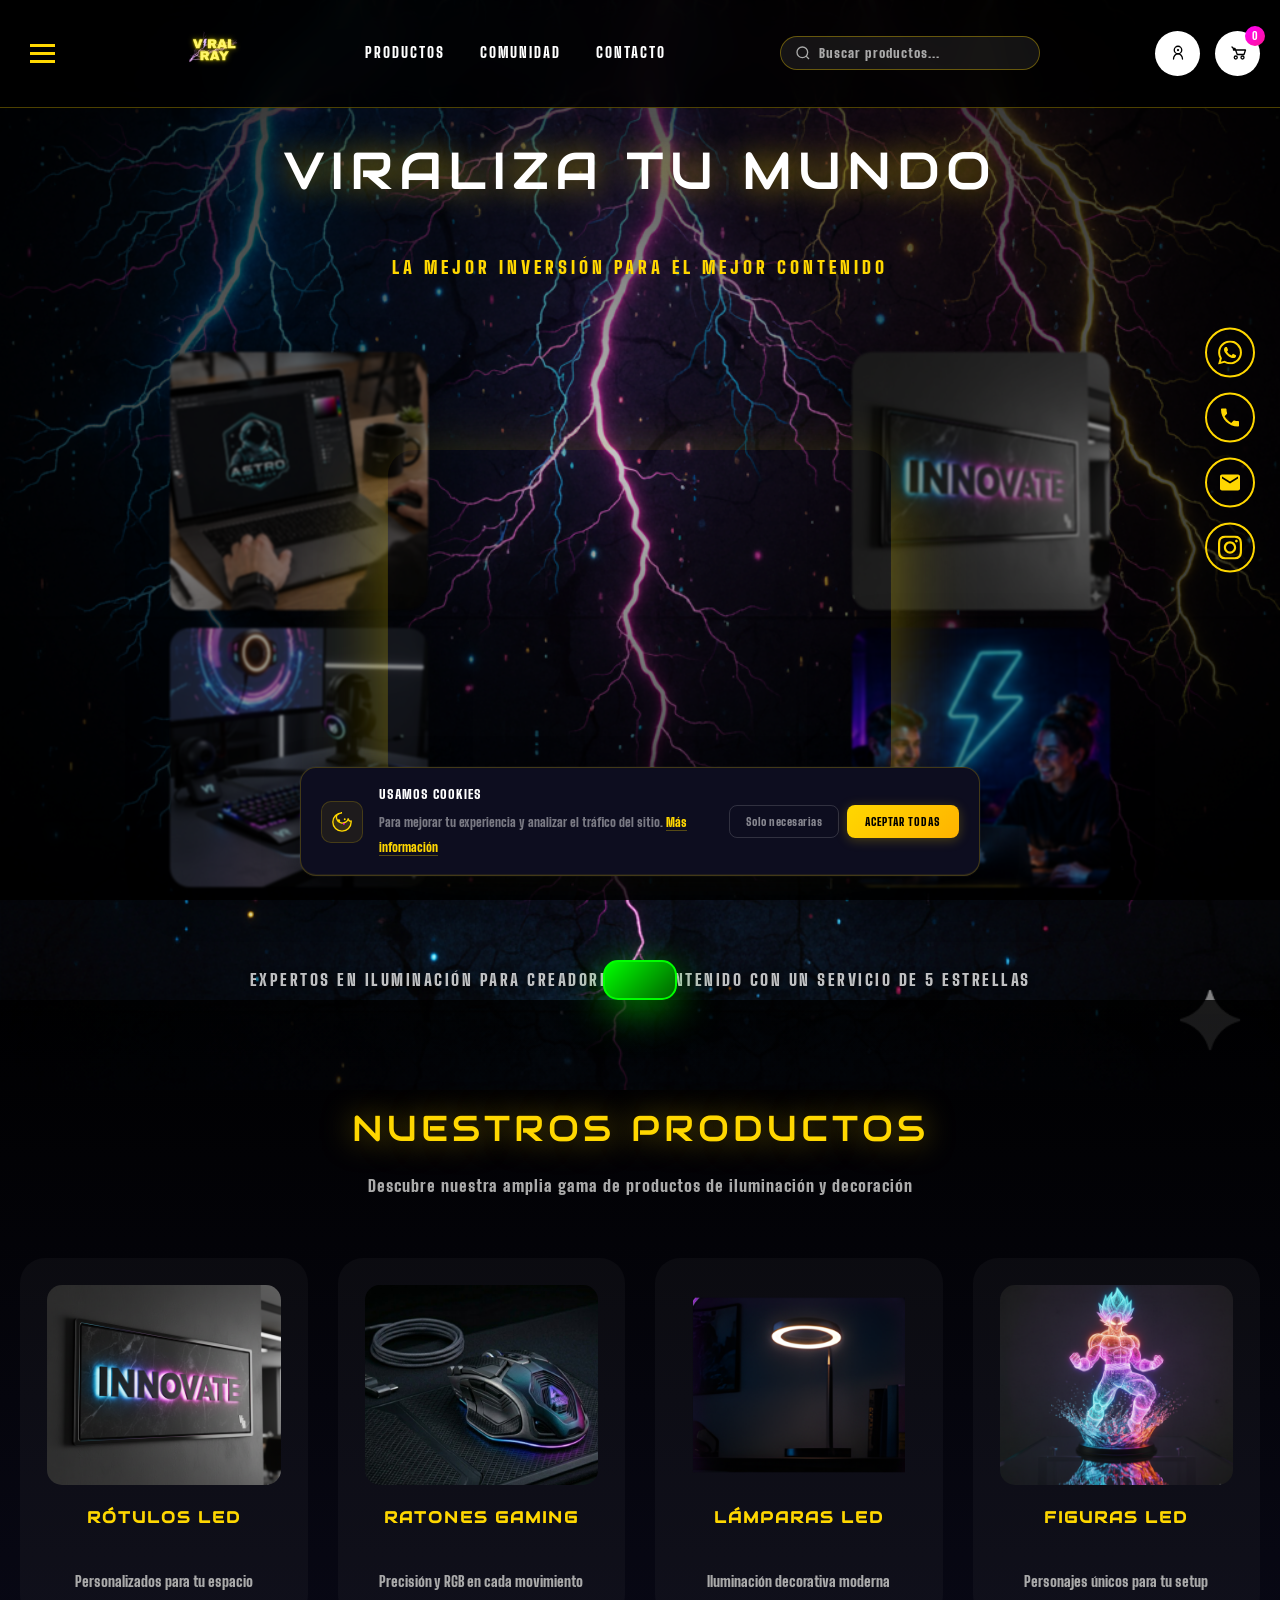
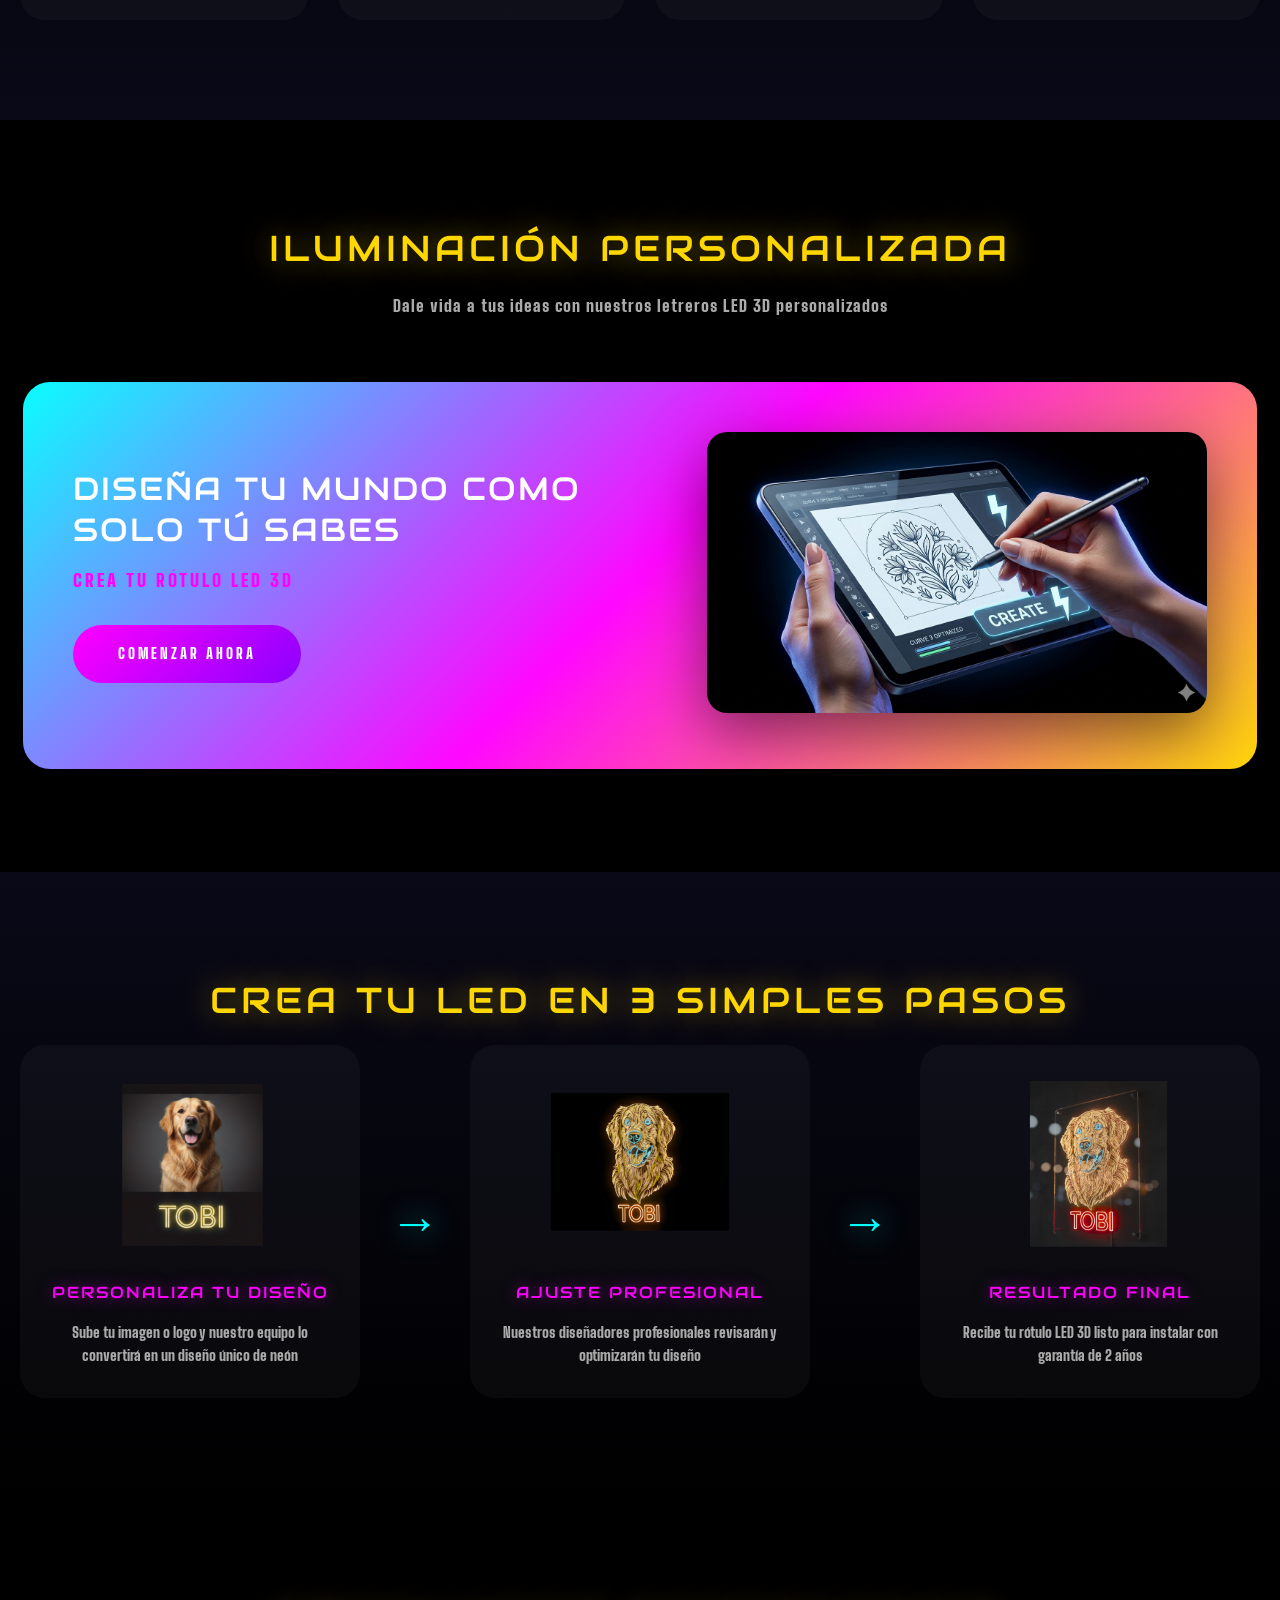
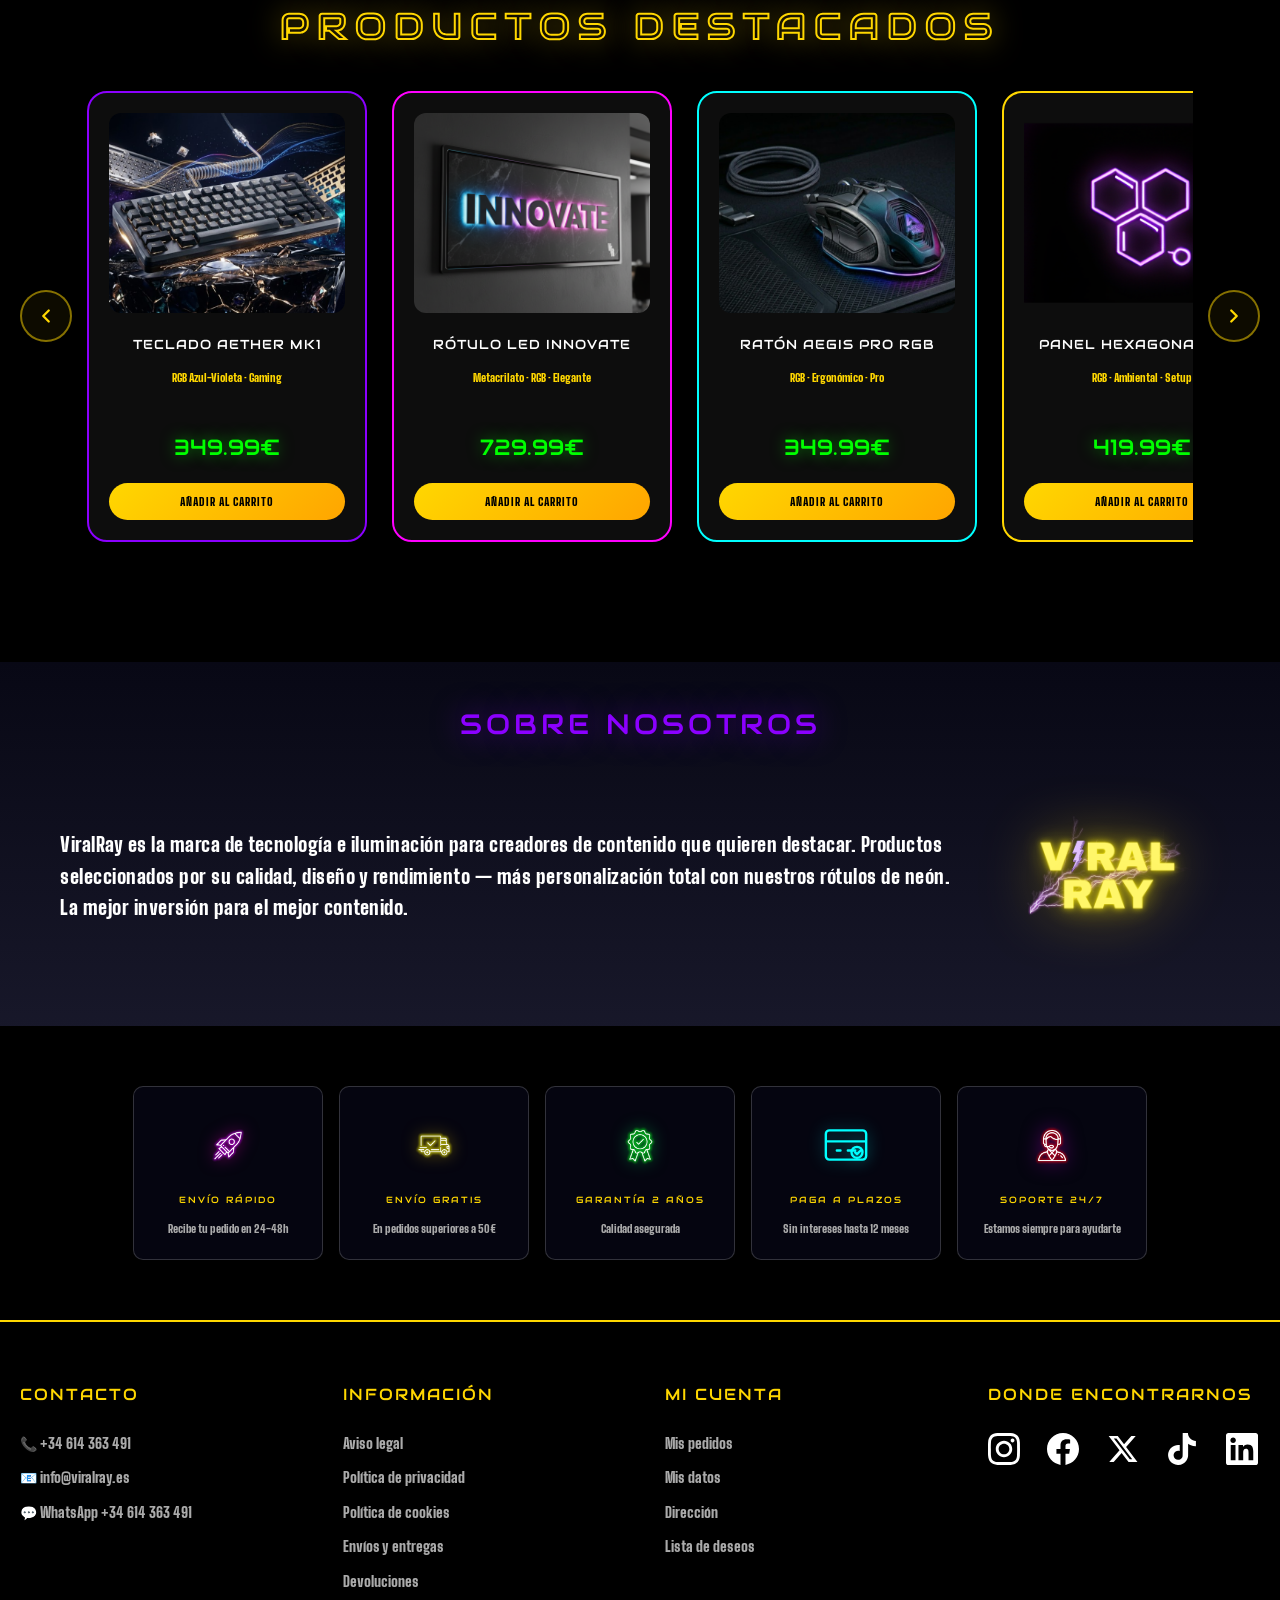
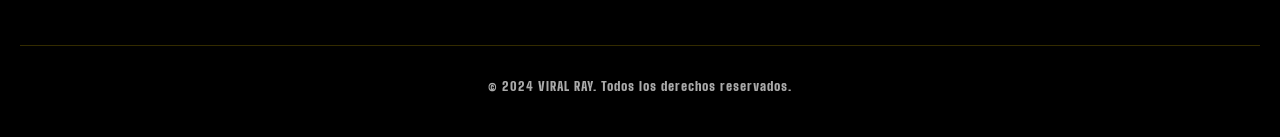
==== commit 2ee80c5b: "Actualización del proyecto: nuevos archivos HTML, imágenes y estilos" ====
--- a/index.html
+++ b/index.html
@@ -15,6 +15,19 @@
 <script src="script-busqueda.js"></script>
     <style>
         *, *::before, *::after { cursor: url("images/cursor_40x40.png") 8 0, auto !important; }
+        .subtitulo-heroe-secundario {
+            display: block;
+            text-align: center;
+            font-size: clamp(12px, 1.5vw, 16px);
+            font-weight: 700;
+            letter-spacing: 2.5px;
+            color: rgba(255, 255, 255, 0.75);
+            text-transform: uppercase;
+            padding: 10px 20px 8px;
+            position: relative;
+            z-index: 10;
+            text-shadow: 0 1px 6px rgba(0,0,0,0.7);
+        }
     </style>
 
 <style id="menu-fullscreen-css">
@@ -294,11 +307,17 @@
 <p class="subtitulo-heroe">LA MEJOR INVERSIÓN PARA EL MEJOR CONTENIDO</p>
 <!-- Galería Dinámica con Video -->
 <div class="galeria-heroe" id="galeriaHeroe">
-<div class="elemento-galeria" data-indice="0">
-<img alt="Contenido Viral 1" src="images/portada-1.png"/>
-</div>
-<div class="elemento-galeria" data-indice="1">
-<img alt="Contenido Viral 2" src="images/portada-2.png"/>
+<div class="elemento-galeria elemento-galeria--link" data-indice="0">
+<a href="crea-tu-rotulo.html" class="enlace-galeria">
+<img alt="Crea tu Rótulo" src="images/creaturotulohome.png"/>
+<div class="etiqueta-galeria">CREA TU RÓTULO →</div>
+</a>
+</div>
+<div class="elemento-galeria elemento-galeria--link" data-indice="1">
+<a href="catalogo.html#rotulos" class="enlace-galeria">
+<img alt="Rótulos LED" src="imagenes_web/imageneswebb/Productos/rotulos/INNOVATE.png"/>
+<div class="etiqueta-galeria">VER RÓTULOS →</div>
+</a>
 </div>
 <div class="elemento-galeria elemento-video" data-indice="2">
 <video autoplay="" loop="" muted="" playsinline="">
@@ -308,14 +327,21 @@
 <span class="icono-reproduccion">▶</span>
 </div>
 </div>
-<div class="elemento-galeria" data-indice="3">
-<img alt="Contenido Viral 3" src="images/portada-3.png"/>
-</div>
-<div class="elemento-galeria" data-indice="4">
-<img alt="Contenido Viral 4" src="images/portada-4.png"/>
-</div>
-</div>
-</div>
+<div class="elemento-galeria elemento-galeria--link" data-indice="3">
+<a href="catalogo.html#packs" class="enlace-galeria">
+<img alt="Packs Completos" src="imagenes_web/imageneswebb/Productos/rotulos/Pack.png"/>
+<div class="etiqueta-galeria">VER PACKS COMPLETOS →</div>
+</a>
+</div>
+<div class="elemento-galeria elemento-galeria--link" data-indice="4">
+<a href="comunidad.html" class="enlace-galeria">
+<img alt="Comunidad ViralRay" src="images/comunidadhome.png"/>
+<div class="etiqueta-galeria">ÚNETE A LA COMUNIDAD →</div>
+</a>
+</div>
+</div>
+</div>
+<p class="subtitulo-heroe-secundario">Expertos en iluminación para creadores de contenido con un servicio de 5 estrellas</p>
 <!-- Barra de Contacto Flotante -->
 
 </section>
@@ -327,32 +353,31 @@
 <div class="cuadricula-productos">
 <div class="categoria-producto">
 <div class="imagen-categoria">
-<img alt="Paneles Hexagonales" src="images/productos/Panel hexagonal.png"/>
-</div>
-<h3>PANELES HEXAGONALES</h3>
-<p>Diseño modular y personalizable</p>
+<img alt="Rótulos LED" src="imagenes_web/imageneswebb/Productos/rotulos/INNOVATE.png"/>
+</div>
+<h3>RÓTULOS LED</h3>
+<p>Personalizados para tu espacio</p>
 </div>
 <div class="categoria-producto">
 <div class="imagen-categoria">
-<img alt="Teclados RGB" src="images/productos/Teclado RGB.png"/>
-</div>
-<h3>TECLADOS RGB</h3>
-<p>Iluminación para tu setup gaming</p>
+<img alt="Ratones Gaming" src="images/raton1.png"/>
+</div>
+<h3>RATONES GAMING</h3>
+<p>Precisión y RGB en cada movimiento</p>
 </div>
 <div class="categoria-producto">
 <div class="imagen-categoria">
-<img alt="Auriculares Gaming" src="images/productos/Cascos.png"/>
-</div>
-<h3>AURICULARES</h3>
-<p>Audio inmersivo con LED</p>
+<img alt="Lámparas LED" src="imagenes_web/imageneswebb/Productos/rotulos/Lámpara_de_diseño.png"/>
+</div>
+<h3>LÁMPARAS LED</h3>
+<p>Iluminación decorativa moderna</p>
 </div>
 <div class="categoria-producto">
 <div class="imagen-categoria">
-<!-- Imagen lámpara de diseño actualizada -->
-<img alt="Lámpara LED de Diseño" src="images/productos/Lámpara de diseño.png"/>
-</div>
-<h3>LÁMPARAS LED</h3>
-<p>Iluminación decorativa moderna</p>
+<img alt="Figuras LED" src="imagenes_web/imageneswebb/Productos/rotulos/Figura_dragon_ball.png"/>
+</div>
+<h3>FIGURAS LED</h3>
+<p>Personajes únicos para tu setup</p>
 </div>
 </div>
 </div>
@@ -412,81 +437,80 @@
 <div class="carrusel-productos">
 <button class="flecha-carrusel izq" onclick="moverCarrusel(-1)"><svg fill="none" height="22" stroke="currentColor" stroke-linecap="round" stroke-linejoin="round" stroke-width="2.5" viewbox="0 0 24 24" width="22"><polyline points="15 18 9 12 15 6"></polyline></svg></button>
 <div class="pista-productos" id="pistaProductos">
-<div class="tarjeta-producto" data-caracteristicas="Iluminación RGB 16M colores|Control mediante app móvil|Soporte asistente de voz|Mounting adhesivo incluido|Diseño modular conectable" data-descripcion="Diseña tu espacio con nuestros paneles hexagonales LED. Perfectos para crear efectos de luz únicos en tu setup gaming o habitación." data-nombre="Paneles Hexagonales LED" data-precio="189.99" data-producto="1" onclick="abrirDetalleProducto(this)">
+<div class="tarjeta-producto" data-caracteristicas="Switches mecánicos azul|Iluminación RGB por tecla|N-Key rollover anti-ghosting|Cable USB-C rizado desmontable|Knob de volumen integrado" data-descripcion="Teclado mecánico premium Aether MK1 con iluminación RGB azul-violeta por tecla. Cable rizado USB-C y knob de volumen." data-nombre="Teclado Aether MK1" data-precio="349.99" data-producto="1" onclick="abrirDetalleProducto(this)">
 <div class="imagen-producto">
-<img alt="Paneles Hexagonales" src="images/productos/Panel hexagonal.png"/>
+<img alt="Teclado Aether MK1" src="images/teclado1.png"/>
 </div>
 <div class="informacion-producto">
-<h4 class="titulo-producto">PANELES HEXAGONALES</h4>
-<p class="subtitulo-producto">Diseño Modular LED</p>
-<p class="precio-producto">189.99€</p>
-<button class="boton-agregar-carrito" onclick="event.stopPropagation(); agregarAlCarritoDesdeBoton(this)" type="button">AÑADIR AL CARRITO</button>
-</div>
-</div>
-<div class="tarjeta-producto" data-caracteristicas="Switches mecánicos azul|Iluminación RGB por tecla|N-Key rollover anti-ghosting|Cable USB-C desmontable|Reposabrazos aluminio antideslizante" data-descripcion="Teclado mecánico premium con iluminación RGB personalizable. Switches azul para una experiencia táctil excepcional." data-nombre="Teclado Mecánico RGB" data-precio="249.99" data-producto="2" onclick="abrirDetalleProducto(this)">
-<div class="imagen-producto">
-<img alt="Teclado RGB" src="images/productos/Teclado RGB.png"/>
-</div>
-<div class="informacion-producto">
-<h4 class="titulo-producto">TECLADO RGB GAMING</h4>
-<p class="subtitulo-producto">Iluminación RGB Personalizable</p>
+<h4 class="titulo-producto">TECLADO AETHER MK1</h4>
+<p class="subtitulo-producto">RGB Azul-Violeta · Gaming</p>
 <p class="precio-producto">349.99€</p>
 <button class="boton-agregar-carrito" onclick="event.stopPropagation(); agregarAlCarritoDesdeBoton(this)" type="button">AÑADIR AL CARRITO</button>
 </div>
 </div>
-<div class="tarjeta-producto" data-caracteristicas="Sonido surround 7.1|Micrófono con cancelación de ruido|Iluminación LED RGB|Compatibles PC, PS4, Xbox|Cojines memory foam" data-descripcion="Auriculares gaming con sonido envolvente 7.1, micrófono retráctil e iluminación LED." data-nombre="Auriculares Gaming Pro" data-precio="249.99" data-producto="3" onclick="abrirDetalleProducto(this)">
+<div class="tarjeta-producto" data-caracteristicas="Diseño personalizado|Luz LED neón|Montaje en pared|Control remoto RGB|Garantía 2 años" data-descripcion="Rótulo LED 3D INNOVATE con iluminación neón personalizada. Perfecto para setups y streamers." data-nombre="Rótulo LED INNOVATE" data-precio="729.99" data-producto="2" onclick="abrirDetalleProducto(this)">
 <div class="imagen-producto">
-<img alt="Auriculares" src="images/productos/Cascos.png"/>
+<img alt="Rótulo LED INNOVATE" src="imagenes_web/imageneswebb/Productos/rotulos/INNOVATE.png"/>
 </div>
 <div class="informacion-producto">
-<h4 class="titulo-producto">AURICULARES GAMING</h4>
-<p class="subtitulo-producto">Audio Inmersivo con LED</p>
-<p class="precio-producto">249.99€</p>
+<h4 class="titulo-producto">RÓTULO LED INNOVATE</h4>
+<p class="subtitulo-producto">Metacrilato · RGB · Elegante</p>
+<p class="precio-producto">729.99€</p>
 <button class="boton-agregar-carrito" onclick="event.stopPropagation(); agregarAlCarritoDesdeBoton(this)" type="button">AÑADIR AL CARRITO</button>
 </div>
 </div>
-<div class="tarjeta-producto" data-caracteristicas="3 modos temperatura color|Brillo ajustable 10-100%|Pantalla LED con hora|Base estable antideslizante|Consumo 12W" data-descripcion="Lámpara de diseño minimalista con luz LED regulable. Perfecta para escritorios y espacios de trabajo." data-nombre="Lámpara LED de Diseño" data-precio="349.99" data-producto="4" onclick="abrirDetalleProducto(this)">
+<div class="tarjeta-producto" data-caracteristicas="Sensor óptico de alta precisión|Iluminación RGB multicolor|Botones laterales programables|Cable trenzado premium|Adaptador USB-A/USB-C incluido" data-descripcion="Ratón gaming de alta precisión con iluminación RGB dinámica y diseño ergonómico." data-nombre="Ratón Aegis Pro RGB" data-precio="349.99" data-producto="3" onclick="abrirDetalleProducto(this)">
 <div class="imagen-producto">
-<!-- Imagen lámpara actualizada -->
-<img alt="Lámpara LED de Diseño" src="images/productos/Lámpara de diseño.png"/>
+<img alt="Ratón Aegis Pro RGB" src="images/raton1.png"/>
 </div>
 <div class="informacion-producto">
-<h4 class="titulo-producto">LÁMPARA DE DISEÑO</h4>
-<p class="subtitulo-producto">Moderno y Elegante</p>
-<p class="precio-producto">249.99€</p>
+<h4 class="titulo-producto">RATÓN AEGIS PRO RGB</h4>
+<p class="subtitulo-producto">RGB · Ergonómico · Pro</p>
+<p class="precio-producto">349.99€</p>
 <button class="boton-agregar-carrito" onclick="event.stopPropagation(); agregarAlCarritoDesdeBoton(this)" type="button">AÑADIR AL CARRITO</button>
 </div>
 </div>
-<div class="tarjeta-producto" data-caracteristicas="Teclado mecánico RGB|Ratón 12000 DPI|Auriculares 7.1|Alfombrilla XL 90x40cm|Cable USB centralizado" data-descripcion="Pack completo para tu setup gaming: teclado, ratón, alfombrilla y auriculares con iluminación RGB sincronizada." data-nombre="Pack Completo Gaming" data-precio="599.99" data-producto="5" onclick="abrirDetalleProducto(this)">
+<div class="tarjeta-producto" data-caracteristicas="Panel LED hexagonal|Luz ambiental RGB|Sincronización música|App de control|Fácil instalación" data-descripcion="Panel LED hexagonal con luz ambiental RGB y sincronización musical. Transforma tu habitación." data-nombre="Panel Hexagonal LED" data-precio="419.99" data-producto="4" onclick="abrirDetalleProducto(this)">
 <div class="imagen-producto">
-<img alt="Pack Gaming" src="images/portada-2.png"/>
+<img alt="Panel Hexagonal LED" src="imagenes_web/imageneswebb/Productos/rotulos/Panel_hexagonal.png"/>
 </div>
 <div class="informacion-producto">
-<h4 class="titulo-producto">PACK GAMING SETUP</h4>
-<p class="subtitulo-producto">Todo lo que necesitas</p>
-<p class="precio-producto">599.99€</p>
+<h4 class="titulo-producto">PANEL HEXAGONAL LED</h4>
+<p class="subtitulo-producto">RGB · Ambiental · Setup</p>
+<p class="precio-producto">419.99€</p>
 <button class="boton-agregar-carrito" onclick="event.stopPropagation(); agregarAlCarritoDesdeBoton(this)" type="button">AÑADIR AL CARRITO</button>
 </div>
 </div>
-<div class="tarjeta-producto" data-caracteristicas="Led de neón flexible|16 millones de colores|Mando a distancia incluido|Tamaño personalizable|Fácil instalación" data-descripcion="Rótulo LED 3D personalizado con la frase que tú elijas. Ilumina tu mundo con estilo." data-nombre="Rótulo LED 3D" data-precio="479.99" data-producto="6" onclick="abrirDetalleProducto(this)">
+<div class="tarjeta-producto" data-caracteristicas="Conexión inalámbrica 2.4GHz|Acabado holográfico premium|Iluminación RGB espectacular|Batería de larga duración|Cable carga USB-C incluido" data-descripcion="Ratón gaming inalámbrico con acabado holográfico y RGB espectacular." data-nombre="Ratón Aegis Pro Wireless" data-precio="419.99" data-producto="5" onclick="abrirDetalleProducto(this)">
 <div class="imagen-producto">
-<img alt="Rótulo LED" src="images/portada-3.png"/>
+<img alt="Ratón Aegis Pro Wireless" src="images/raton.png"/>
 </div>
 <div class="informacion-producto">
-<h4 class="titulo-producto">RÓTULO LED 3D</h4>
-<p class="subtitulo-producto">Personaliza tu espacio</p>
-<p class="precio-producto">479.99€</p>
+<h4 class="titulo-producto">RATÓN AEGIS PRO WIRELESS</h4>
+<p class="subtitulo-producto">Inalámbrico · Holográfico</p>
+<p class="precio-producto">419.99€</p>
 <button class="boton-agregar-carrito" onclick="event.stopPropagation(); agregarAlCarritoDesdeBoton(this)" type="button">AÑADIR AL CARRITO</button>
 </div>
 </div>
-<div class="tarjeta-producto" data-caracteristicas="60cm de longitud|Control remoto 44 teclas|16 escenas predefinidas|Compatibilidad Alexa|Sincronización con música" data-descripcion="Panel LED de grandes dimensiones para crear ambientes únicos. Control remoto incluido." data-nombre="Panel RGB 60cm" data-precio="219.99" data-producto="7" onclick="abrirDetalleProducto(this)">
+<div class="tarjeta-producto" data-caracteristicas="Diseño artístico único|Luz LED neón|Figura decorativa|Colores personalizables|Envío protegido" data-descripcion="Figura LED Dragon Ball con iluminación neón. Decoración premium para fans y gamers." data-nombre="Figura LED Dragon Ball" data-precio="900.00" data-producto="6" onclick="abrirDetalleProducto(this)">
 <div class="imagen-producto">
-<img alt="Panel RGB" src="images/portada-4.png"/>
+<img alt="Figura LED Dragon Ball" src="imagenes_web/imageneswebb/Productos/rotulos/Figura_dragon_ball.png"/>
 </div>
 <div class="informacion-producto">
-<h4 class="titulo-producto">PANEL RGB 60CM</h4>
-<p class="subtitulo-producto">Iluminación ambiental</p>
-<p class="precio-producto">219.99€</p>
+<h4 class="titulo-producto">FIGURA LED DRAGON BALL</h4>
+<p class="subtitulo-producto">Neón · Decorativa · Fan Art</p>
+<p class="precio-producto">900.00€</p>
+<button class="boton-agregar-carrito" onclick="event.stopPropagation(); agregarAlCarritoDesdeBoton(this)" type="button">AÑADIR AL CARRITO</button>
+</div>
+</div>
+<div class="tarjeta-producto" data-caracteristicas="Diseño moderno|Luz LED cálida/fría|Control táctil|Sin reflejos|Cuello flexible" data-descripcion="Lámpara de diseño con luz LED regulable. Elegante y funcional para cualquier espacio." data-nombre="Lámpara LED Diseño" data-precio="389.99" data-producto="7" onclick="abrirDetalleProducto(this)">
+<div class="imagen-producto">
+<img alt="Lámpara LED Diseño" src="imagenes_web/imageneswebb/Productos/rotulos/Lámpara_de_diseño.png"/>
+</div>
+<div class="informacion-producto">
+<h4 class="titulo-producto">LÁMPARA LED DISEÑO</h4>
+<p class="subtitulo-producto">LED · Moderna · Regulable</p>
+<p class="precio-producto">389.99€</p>
 <button class="boton-agregar-carrito" onclick="event.stopPropagation(); agregarAlCarritoDesdeBoton(this)" type="button">AÑADIR AL CARRITO</button>
 </div>
 </div>
@@ -501,11 +525,7 @@
 <h2 class="titulo-seccion purpura">SOBRE NOSOTROS</h2>
 <div class="contenido-confianza">
 <div class="texto-confianza">
-<p>ViralRay no vende solo luces, vende la clave para la profesionalización y el estatus que tu contenido merece. Somos la marca de tecnología e iluminación diseñada exclusivamente para el creador de contenido que, como tú, se siente presionado a destacar en un sector altamente competitivo.</p>
-<br/>
-<p>Ofrecemos una combinación inigualable de funcionalidad técnica y diseño estético. Cada producto está cuidadosamente seleccionado para garantizar la mejor relación calidad del mercado, con enfoque en durabilidad, diseño innovador y rendimiento excepcional. Nuestro diferenciador es la personalización total de rótulos de neón, permitiéndote moldear tu espacio personal de una forma que te represente.</p>
-<br/>
-<p>Deja de usar iluminación genérica y da el paso: ViralRay es la mejor inversión para el mejor contenido, garantizándote la elegancia y las herramientas que realmente impulsan el crecimiento de tu audiencia.</p>
+<p>ViralRay es la marca de tecnología e iluminación para creadores de contenido que quieren destacar. Productos seleccionados por su calidad, diseño y rendimiento — más personalización total con nuestros rótulos de neón. La mejor inversión para el mejor contenido.</p>
 </div>
 <div class="logotipo-confianza">
 <img alt="VIRAL RAY Logo" class="imagen-logotipo-confianza" src="images/logo-grande-sinfondo.png"/>
@@ -1158,8 +1178,7 @@
                 <div class="resena-estrellas-detalle">★★★★★</div>
                 <p class="resena-texto-detalle"><strong>Producto perfecto, 10/10.</strong> Llegó antes de lo esperado y la calidad es increíble. Lo recomiendo totalmente a cualquier creador de contenido.</p>
                 <div class="resena-fotos-detalle">
-                    <img src="imagenes2.0/Ficha de producto/Reseñas/productorecibido.png" alt="Producto recibido" class="resena-foto-producto"/>
-                    <img src="imagenes2.0/Ficha de producto/Reseñas/productorecibido1.png" alt="Producto recibido 2" class="resena-foto-producto"/>
+                    <img src="imagenes2.0/Ficha de producto/Reseñas/productorecibido2.png" alt="Producto recibido" class="resena-foto-producto"/>
                 </div>
             </div>
             <div class="resena-item-detalle">
@@ -1173,7 +1192,8 @@
                 <div class="resena-estrellas-detalle">★★★★<span style="color:#333">★</span></div>
                 <p class="resena-texto-detalle">El producto está muy bien, el problema es que el paquete me llegó dañado. El servicio de atención al cliente lo resolvió rápidamente.</p>
                 <div class="resena-fotos-detalle">
-                    <img src="imagenes2.0/Ficha de producto/Reseñas/productorecibido2.png" alt="Producto recibido 3" class="resena-foto-producto"/>
+                    <img src="imagenes2.0/Ficha de producto/Reseñas/productorecibido.png" alt="Caja dañada" class="resena-foto-producto"/>
+                    <img src="imagenes2.0/Ficha de producto/Reseñas/productorecibido1.png" alt="Producto" class="resena-foto-producto"/>
                 </div>
             </div>
         </div>
@@ -1185,6 +1205,32 @@
 <script src="script-busqueda.js"></script>
 <script src="script-newsletter.js"></script>
 <script src="script-busqueda-header.js"></script>
+<script>
+// Cerrar ficha de producto al pulsar "Añadir al carrito" dentro del modal de detalle
+document.addEventListener('DOMContentLoaded', function() {
+    // Modal detalle (index)
+    var btnDetalle = document.getElementById('btnAgregarCarritoDetalle');
+    if (btnDetalle) {
+        btnDetalle.addEventListener('click', function() {
+            setTimeout(function() {
+                var modal = document.getElementById('modalDetalleProducto');
+                if (modal) modal.style.display = 'none';
+                var pagina = document.getElementById('paginaProductoDetalle');
+                if (pagina && typeof cerrarPaginaProducto === 'function') cerrarPaginaProducto();
+            }, 300);
+        });
+    }
+    // Ficha fullscreen (index, mismo script que catálogo)
+    var btnPagina = document.getElementById('btnCarritoPagina');
+    if (btnPagina) {
+        btnPagina.addEventListener('click', function() {
+            setTimeout(function() {
+                if (typeof cerrarPaginaProducto === 'function') cerrarPaginaProducto();
+            }, 300);
+        });
+    }
+});
+</script>
 <script>
 function anadirPack() {
     const btn = document.getElementById('btnAnadirPack');
--- a/styles.css
+++ b/styles.css
@@ -291,7 +291,7 @@
     font-weight: normal;
     color: var(--text-white);
     letter-spacing: 6px;
-    margin-bottom: 10px;
+    margin-bottom: 40px;
     text-shadow: 0 0 30px rgba(255, 215, 0, 0.6);
     animation: resplandorTitulo 2s ease-in-out infinite alternate;
 }
@@ -376,13 +376,13 @@
 /* Galería Héroe Dinámica - Efecto basado en scroll */
 .galeria-heroe {
     display: grid;
-    grid-template-columns: 1fr 1fr 1fr;
-    grid-template-rows: auto;
-    gap: 25px;
+    grid-template-columns: 0.8fr 1.2fr 0.8fr;
+    grid-template-rows: 1fr 1fr;
+    gap: 18px;
     width: 100%;
-    max-width: 1200px;
-    min-height: 500px;
-    padding: 50px 30px;
+    max-width: 1000px;
+    min-height: 420px;
+    padding: 30px 30px;
     margin: 0 auto;
 }
 
@@ -394,7 +394,7 @@
     transform: scale(1);
     opacity: 1;
     box-shadow: 0 10px 40px rgba(0, 0, 0, 0.4);
-    min-height: 220px;
+    min-height: 170px;
 }
 
 .elemento-galeria img {
@@ -402,10 +402,59 @@
     height: 100%;
     object-fit: cover;
     transition: transform 0.5s ease;
-    min-height: 220px;
+    min-height: 170px;
 }
 
 .elemento-galeria:not(.activo):hover img {
+    transform: scale(1.05);
+}
+
+/* Galería con enlaces */
+.elemento-galeria--link {
+    cursor: pointer;
+}
+
+.enlace-galeria {
+    display: block;
+    width: 100%;
+    height: 100%;
+    position: relative;
+    text-decoration: none;
+}
+
+.enlace-galeria img {
+    width: 100%;
+    height: 100%;
+    object-fit: cover;
+    display: block;
+    transition: transform 0.5s ease;
+}
+
+.etiqueta-galeria {
+    position: absolute;
+    bottom: 0;
+    left: 0;
+    right: 0;
+    background: linear-gradient(0deg, rgba(0,0,0,0.85) 0%, transparent 100%);
+    color: var(--neon-yellow);
+    font-family: var(--font-title);
+    font-size: 12px;
+    letter-spacing: 2px;
+    padding: 20px 14px 12px;
+    text-align: center;
+    opacity: 0;
+    transform: translateY(6px);
+    transition: opacity 0.3s ease, transform 0.3s ease;
+    pointer-events: none;
+    text-shadow: 0 0 10px rgba(255,215,0,0.6);
+}
+
+.elemento-galeria--link:hover .etiqueta-galeria {
+    opacity: 1;
+    transform: translateY(0);
+}
+
+.elemento-galeria--link:hover .enlace-galeria img {
     transform: scale(1.05);
 }
 
@@ -422,8 +471,10 @@
 
 .elemento-galeria[data-indice="2"] {
     grid-column: 2;
-    grid-row: 1;
+    grid-row: 1 / 3;
     z-index: 10;
+    align-self: center;
+    height: 260px;
 }
 
 .elemento-galeria[data-indice="3"] {
@@ -472,7 +523,15 @@
 .elemento-video {
     position: relative;
     transform: scale(1);
-    min-height: 260px;
+    min-height: 200px;
+}
+
+.elemento-video video {
+    width: 100%;
+    height: 100%;
+    min-height: 200px;
+    object-fit: cover;
+    transition: transform 0.6s cubic-bezier(0.4, 0, 0.2, 1);
 }
 
 .elemento-video video {
@@ -622,7 +681,7 @@
     font-family: var(--font-title);
     font-size: 16px;
     color: var(--neon-yellow);
-    margin-bottom: 10px;
+    margin-bottom: 40px;
     letter-spacing: 2px;
 }
 
@@ -826,6 +885,7 @@
     padding: 20px;
     scrollbar-width: none;
     -ms-overflow-style: none;
+    align-items: stretch;
 }
 
 .pista-productos::-webkit-scrollbar {
@@ -876,6 +936,8 @@
     transition: all 0.4s ease;
     cursor: pointer;
     flex-shrink: 0;
+    display: flex;
+    flex-direction: column;
 }
 
 .tarjeta-producto:nth-child(1) {
@@ -913,16 +975,18 @@
 
 .imagen-producto {
     width: 100%;
-    height: 180px;
+    height: 200px;
     border-radius: 12px;
     overflow: hidden;
     margin-bottom: 15px;
+    flex-shrink: 0;
 }
 
 .imagen-producto img {
     width: 100%;
     height: 100%;
     object-fit: cover;
+    object-position: center;
     transition: transform 0.5s ease;
 }
 
@@ -932,6 +996,9 @@
 
 .informacion-producto {
     text-align: center;
+    display: flex;
+    flex-direction: column;
+    flex: 1;
 }
 
 .titulo-producto {
@@ -941,6 +1008,10 @@
     color: var(--text-white);
     margin-bottom: 5px;
     letter-spacing: 1px;
+    min-height: 36px;
+    display: flex;
+    align-items: center;
+    justify-content: center;
 }
 
 .subtitulo-producto {
@@ -948,7 +1019,8 @@
     font-weight: 900;
     font-size: 11px;
     color: var(--neon-yellow);
-    margin-bottom: 10px;
+    margin-bottom: 40px;
+    min-height: 18px;
 }
 
 .precio-producto {
@@ -958,6 +1030,10 @@
     color: var(--neon-green);
     text-shadow: 0 0 15px rgba(0, 255, 0, 0.5);
     margin-bottom: 15px;
+    flex: 1;
+    display: flex;
+    align-items: center;
+    justify-content: center;
 }
 
 .boton-agregar-carrito {
@@ -982,30 +1058,41 @@
 
 /* Sección de Confianza */
 .seccion-confianza {
-    padding: 100px 0;
+    padding: 40px 0;
     background: linear-gradient(180deg, rgba(10, 10, 26, 0.8) 0%, rgba(26, 26, 46, 0.9) 100%);
 }
 
+.seccion-confianza .titulo-seccion {
+    margin-bottom: 20px;
+    font-size: 28px;
+}
+
 .contenido-confianza {
     display: flex;
-    justify-content: space-between;
-    align-items: center;
-    gap: 80px;
+    justify-content: center;
+    align-items: center;
+    gap: 40px;
     flex-wrap: wrap;
+    padding: 0;
+    margin: 0;
 }
 
 .texto-confianza {
     flex: 1;
-    min-width: 300px;
+    min-width: 280px;
+    max-width: 900px;
 }
 
 .texto-confianza p {
     font-family: var(--font-body);
     font-weight: 900;
     color: var(--text-white);
-    font-size: 17px;
-    line-height: 2;
+    font-size: 19px;
+    line-height: 1.65;
     letter-spacing: 0.5px;
+    text-align: left;
+    margin: 0;
+    padding: 0;
 }
 
 .logotipo-confianza {
@@ -1014,11 +1101,12 @@
 
 .imagen-logotipo-confianza {
     width: 100%;
-    max-width: 450px;
+    max-width: 220px;
     height: auto;
     object-fit: contain;
     filter: drop-shadow(0 0 30px rgba(255, 215, 0, 0.4));
     animation: resplandorLogotipo 3s ease-in-out infinite;
+    display: block;
 }
 
 @keyframes resplandorLogotipo {
@@ -1080,7 +1168,7 @@
     font-size: 14px;
     font-weight: normal;
     color: var(--neon-yellow);
-    margin-bottom: 10px;
+    margin-bottom: 40px;
     letter-spacing: 2px;
 }
 
@@ -1588,7 +1676,7 @@
     font-size: 11px;
     font-weight: 900;
     color: #888888;
-    margin-bottom: 10px;
+    margin-bottom: 40px;
     letter-spacing: 1px;
 }
 
@@ -1730,7 +1818,7 @@
 }
 
 .inicio-social {
-    margin-bottom: 10px;
+    margin-bottom: 40px;
 }
 
 .boton-google {
@@ -2291,7 +2379,7 @@
     color: var(--neon-yellow);
     text-align: center;
     letter-spacing: 2px;
-    margin-bottom: 10px;
+    margin-bottom: 40px;
 }
 
 .boton-volver {
@@ -2529,7 +2617,7 @@
     font-weight: 900;
     font-size: 14px;
     color: var(--text-gray);
-    margin-bottom: 10px;
+    margin-bottom: 40px;
 }
 
 .total-paypal {
@@ -2715,7 +2803,7 @@
     align-items: center;
     justify-content: center;
     gap: 8px;
-    margin-bottom: 10px;
+    margin-bottom: 40px;
 }
 
 .seguridad-pago span {
@@ -2807,7 +2895,7 @@
     font-weight: 900;
     font-size: 14px;
     color: #666666;
-    margin-bottom: 10px;
+    margin-bottom: 40px;
 }
 
 .numero-pedido {
@@ -3474,7 +3562,7 @@
     color: var(--text-white);
     letter-spacing: 2px;
     line-height: 1.2;
-    margin-bottom: 10px;
+    margin-bottom: 40px;
 }
 
 .rating-detalle {
@@ -3530,7 +3618,7 @@
     font-weight: 900;
     letter-spacing: 2px;
     color: var(--neon-yellow);
-    margin-bottom: 10px;
+    margin-bottom: 40px;
 }
 
 /* Colores */
@@ -3959,7 +4047,7 @@
     display: flex;
     align-items: center;
     gap: 12px;
-    margin-bottom: 10px;
+    margin-bottom: 40px;
 }
 .resena-avatar-detalle {
     width: 44px;
